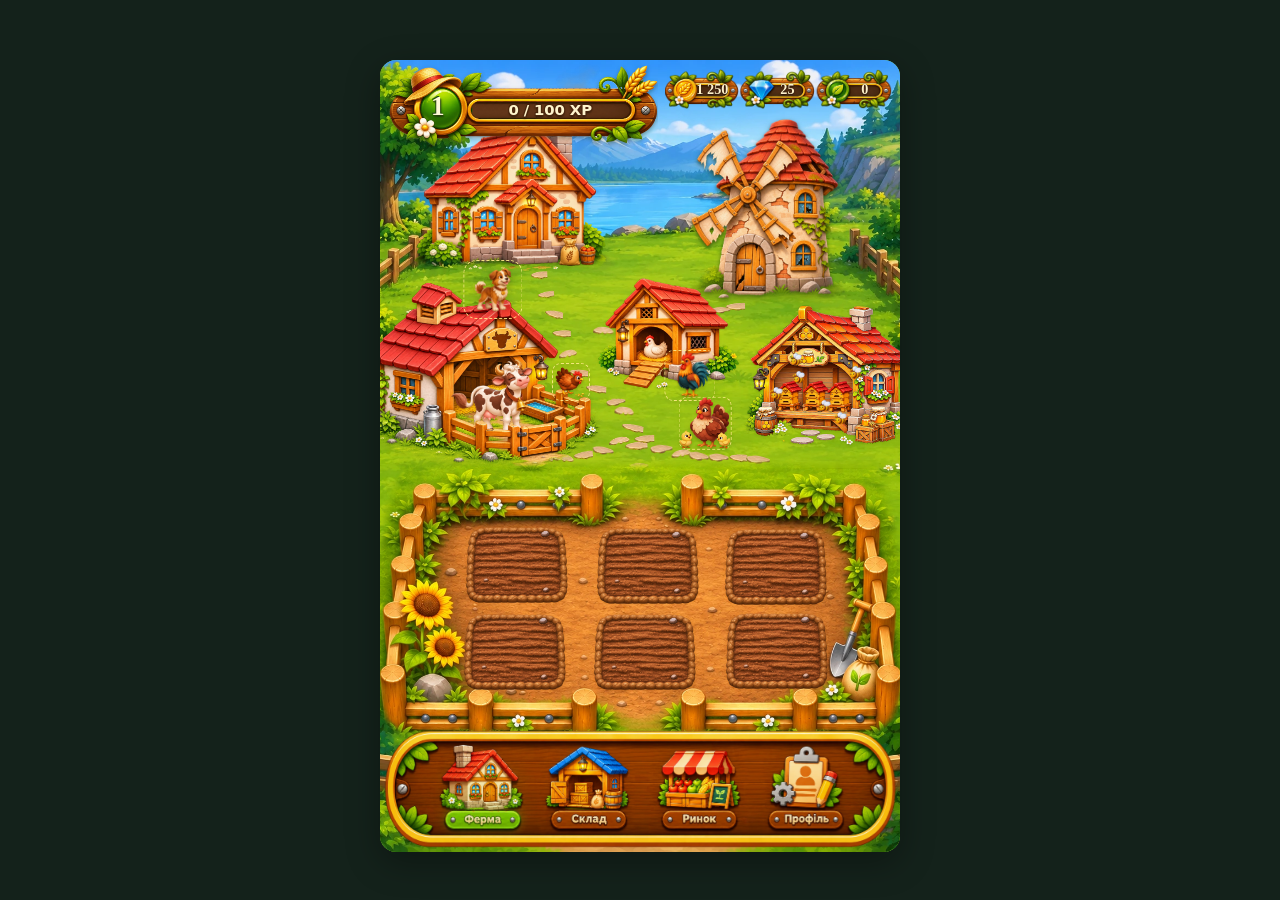
==== index.html @ cda240f0 "v427: shrink cowshed repair button by 7% and move right 1%" ====
<!doctype html>
<html lang="uk"><head><meta charset="utf-8"/><meta name="viewport" content="width=device-width,initial-scale=1,viewport-fit=cover,user-scalable=no"/>
<title>GreenHaven — мобільна тестова версія v417</title>
<style>
*{box-sizing:border-box}html,body{margin:0;min-height:100%;background:#14221b;font-family:system-ui,-apple-system,"Segoe UI",sans-serif;color:#fff}
.page{min-height:100dvh;display:grid;place-items:center;padding:0 0 72px}.stage{position:relative;width:min(100vw,520px);height:min(100dvh,calc(min(100vw,520px)*1.91));max-height:1040px;min-height:min(780px,100dvh);overflow:hidden;isolation:isolate;background:#8ed92f;box-shadow:0 10px 35px #0005}
.bg{position:absolute;inset:0;width:100%;height:100%;object-fit:cover;object-position:center center;z-index:0;pointer-events:none;user-select:none}
.world{position:absolute;inset:0;z-index:2}.paths{position:absolute;inset:0;width:100%;height:100%;pointer-events:none;z-index:1;display:none}.paths.on{display:block}
.item{position:absolute;left:var(--x);top:var(--y);width:var(--w);height:var(--h);transform:translate(-50%,-50%);touch-action:none;cursor:grab;user-select:none;z-index:2;display:flex;flex-direction:column;align-items:center;justify-content:center;gap:0;filter:drop-shadow(0 2px 2px #1d300a99)}
.item:active{cursor:grabbing}.item svg{display:block;width:100%;height:78%;max-height:110px;overflow:visible;pointer-events:none}
.item .name{border-radius:9px;background:#57361de6;color:#fff7de;font-weight:800;font-size:clamp(9px,2.5vw,13px);line-height:1.2;padding:3px 6px;white-space:nowrap;box-shadow:0 1px 2px #0006;border:1px solid #e8b76d;text-shadow:0 1px 1px #0005;pointer-events:none}
.item.selected .name{outline:2px solid #fff58b;outline-offset:1px}
.item[data-id^="bed-"]{border-radius:12px;background:#8f531f;border:3px solid #d5a45d;box-shadow:0 3px 0 #6f401e,0 4px 6px #0005;transform:translate(-50%,-50%) rotate(-1deg);height:var(--h);}
.item[data-id^="bed-"]::before{content:"";position:absolute;inset:5px;border:2px dashed #61330f;background:repeating-linear-gradient(168deg,#754018,#754018 9px,#80451d 10px,#80451d 16px);border-radius:6px}
.item[data-id^="bed-"] .name{position:relative;margin:auto;display:block;font-size:clamp(8px,2vw,11px);padding:1px 5px;background:#533014cf}
.item[data-id^="bed-"]:nth-of-type(even){transform:translate(-50%,-50%) rotate(1deg)}
.floating{position:absolute;z-index:5;top:calc(7px + env(safe-area-inset-top,0px));left:8px;right:8px;display:flex;gap:5px;align-items:center;justify-content:center;pointer-events:none;flex-wrap:wrap}
.floating button,.bottom-tools button{pointer-events:auto;cursor:pointer;border:1px solid #d9ba7a;background:#53391fe8;color:#fff8e6;border-radius:20px;padding:7px 10px;font-size:11px;font-weight:750;box-shadow:0 2px 4px #0004}
.floating button.active{background:#396b2b}.floating .note{font-size:10px;border-radius:15px;padding:7px 9px;background:#282e20b5;color:#fff4d3}
.nav-zone{position:absolute;z-index:3;bottom:0;left:0;right:0;height:12.6%;background:linear-gradient(0deg,#172c17da,#172c1744);border-top:2px dashed #e5e6b58a;display:grid;place-items:center;font-size:12px;text-align:center;font-weight:800;color:#f7f7d9;pointer-events:none;text-shadow:0 1px 2px #000}
.caption{position:absolute;z-index:3;left:50%;transform:translateX(-50%);bottom:14.4%;background:#243819d5;border:1px solid #b8df83a8;border-radius:10px;padding:4px 9px;white-space:nowrap;font-size:10px;color:#fff;pointer-events:none}
.bottom-tools{max-width:520px;width:100%;position:fixed;bottom:0;left:50%;transform:translateX(-50%);background:#19291f;border-top:1px solid #455e45;display:flex;align-items:center;justify-content:space-evenly;gap:6px;padding:7px 8px calc(8px + env(safe-area-inset-bottom,0px));z-index:10}.bottom-tools button{font-size:11px;background:#314829}.bottom-tools .hint{font-size:10px;color:#d7e7d2;max-width:140px;line-height:1.2}
@media(min-width:720px){.page{padding:12px 0 64px}.stage{border-radius:16px}.floating .note{font-size:12px}.stage{height:min(88dvh,940px)}}
@media(max-width:540px){.bottom-tools .hint{display:none}.bottom-tools button{flex:1;white-space:nowrap;font-size:10px;padding:9px 4px}}

/* House: approved artwork with grass color-keyed to the native background. No added house shadow. */
.item[data-id="house"]{overflow:visible;isolation:isolate;filter:none}
.item[data-id="house"]::before,.item[data-id="house"]::after{display:none}
.item[data-id="house"] .house-visual{position:absolute;z-index:1;bottom:16%;left:50%;transform:translateX(-50%);width:116.85%;aspect-ratio:1;pointer-events:none;overflow:visible}
.item[data-id="house"] .house-art{position:absolute;display:block;z-index:1;inset:0;width:100%;height:100%;max-width:none;max-height:none;object-fit:contain;transform:none;pointer-events:none;user-select:none}
.item[data-id="house"] .name{position:absolute;bottom:-7%;left:50%;transform:translateX(-50%);z-index:2}

/* Approved animated mill: previous illustrated placement, scaled down and ground blended. Active mill enlarged by 7%. */
.item[data-id="mill"] > svg{display:none}
.item[data-id="mill"] .mill-visual{
  position:absolute;z-index:1;left:42%;bottom:25%;transform:translateX(-50%);
  width:119.947%;aspect-ratio:1122 / 1402;pointer-events:none;user-select:none;
}
.item[data-id="mill"] .mill-tower{
  position:absolute;inset:0;width:100%;height:100%;object-fit:contain;
  filter:drop-shadow(0 2px 1.5px rgba(27,45,13,.15));
}
/* Fixed pivot at the same local coordinates as the approved stand-alone animation. */
.item[data-id="mill"] .mill-rotor-area{
  position:absolute;left:39%;top:41.35%;width:86%;aspect-ratio:1;
  transform:translate(-50%,-50%);z-index:2;
}
.item[data-id="mill"] .mill-rotor-plane{
  position:absolute;inset:0;transform:perspective(540px) rotateY(-22deg);
  transform-style:preserve-3d;
}
.item[data-id="mill"] .mill-spin{
  position:absolute;inset:0;transform-origin:50% 50%;
  animation:gh-mill-rotation 21s linear infinite;will-change:transform;
}
.item[data-id="mill"] .mill-blades,
.item[data-id="mill"] .mill-hub{
  position:absolute;inset:0;width:100%;height:100%;object-fit:contain;max-width:none;pointer-events:none;
}
.item[data-id="mill"] .mill-hub{z-index:3}
.item[data-id="mill"] .name{position:absolute;left:35%;top:89%;transform:translateX(-50%);z-index:4}
@keyframes gh-mill-rotation{from{transform:rotate(-28deg)}to{transform:rotate(332deg)}}
@media(prefers-reduced-motion:reduce){.item[data-id="mill"] .mill-spin{animation:none;transform:rotate(-28deg)}}


/* ONLY broken mill size changes. Original artwork/assets untouched. */
.item[data-id="mill"].mill-broken .mill-visual {
  width:117.99%; /* broken mill: 5% smaller than the previous test */
  left:33%; /* align door and foundation with active mill, active remains stationary */
  bottom:25%;
  aspect-ratio:929 / 1055;
}

/* Mill states: same footprint and pivot for both artworks. */
.item[data-id="mill"].mill-broken .mill-spin{animation:none!important;transform:rotate(-28deg)!important;will-change:auto}
.item[data-id="mill"].mill-broken{cursor:pointer}
.item[data-id="mill"].mill-active{cursor:pointer}
.mill-dialog-cover[hidden]{display:none!important}
.mill-dialog-cover{position:fixed;inset:0;background:#071b12a8;z-index:100;display:grid;place-items:center;padding:18px}
.mill-dialog-box{width:min(360px,100%);border:1px solid #d8ae6d;border-radius:18px;background:#1c3929;color:#fff4d8;padding:18px;box-shadow:0 13px 45px #0008;font:14px/1.5 system-ui,sans-serif}
.mill-dialog-top{display:flex;justify-content:space-between;align-items:center;gap:10px}
.mill-dialog-top strong{font-size:19px}
.mill-dialog-box button{cursor:pointer;border:1px solid #daac61;color:#fff7e4;background:#654421;border-radius:10px;padding:9px 14px;font-weight:700}
.mill-dialog-box #mill-close{border-radius:50%;padding:4px 10px}
.mill-dialog-box .mill-action{display:block;width:100%;background:#5c7e29;color:#fffbe8;font-size:15px;margin-top:12px}
.mill-status-line{font-weight:bold;color:#fbd891}
.mill-demo-notice{font-size:11px;color:#c8dac7;margin-bottom:0}

/* Approved broken windmill, updated 2026-11-03; separate transparent PNG with static damaged blades. Active artwork untouched. */
.item[data-id="mill"].mill-broken .mill-broken-full {
  position:absolute; inset:0; display:block; width:100%;height:100%;
  object-fit:contain; max-width:none; pointer-events:none;
  filter:drop-shadow(0 2px 1px rgba(24,45,12,.11));
}

/* Apiary (active and broken) scaled down by 5% from the approved plan; anchors and layout preserved. */
.item[data-id="apiary"] { overflow:visible; isolation:isolate; filter:none; }
.item[data-id="apiary"] > svg { display:none; }
.item[data-id="apiary"] .apiary-visual {
  position:absolute; left:50%; bottom:20%; transform:translateX(-50%);
  width:194.08368%; aspect-ratio:1536 / 1024; z-index:1;
  pointer-events:none; user-select:none;
}
.item[data-id="apiary"] .apiary-art {image-rendering:auto;
  position:absolute; inset:0; width:100%;height:100%; object-fit:contain;
  max-width:none;max-height:none; pointer-events:none;
  filter:drop-shadow(0 1px 1px rgba(20,40,8,.14));
}
.gh-map-hive{
  position:absolute;
  left:var(--map-hive-x,50%); top:var(--map-hive-y,50%);
  width:var(--map-hive-width,8.895744%);
  transform:translate(-50%,-100%);
  z-index:90;
  pointer-events:auto;
  cursor:grab;
  touch-action:none;
  user-select:none;
  -webkit-user-drag:none;
  filter:drop-shadow(0 1px 1px rgba(20,40,8,.10));
}
.gh-map-hive:active{cursor:grabbing}
.gh-map-hive.gh-selected{z-index:99;filter:drop-shadow(0 0 2px #fffad0) drop-shadow(0 0 5px #f3dd48)}
.gh-map-hive:not(.gh-editable){cursor:pointer;touch-action:manipulation}
.gh-map-hive img{
  display:block; width:100%; height:auto; pointer-events:none; user-select:none; -webkit-user-drag:none;
}
/* v89: compact hive-selection dock placed over the bottom placeholder panel, not the farm. */
.gh-hive-editor{position:absolute;right:7px;bottom:1.6%;z-index:105;display:flex;align-items:center;gap:5px;flex-wrap:wrap;justify-content:center;max-width:96%;padding:6px 7px;border:1px solid #e6c875c0;border-radius:13px;background:#1c3929ef;color:#fff3d0;box-shadow:0 2px 9px #0006;font:700 11px system-ui,sans-serif}
.gh-hive-editor button{background:#416432;border:1px solid #8daa74;border-radius:8px;padding:6px 8px;color:#fffaec;cursor:pointer;font:700 11px system-ui,sans-serif}
.gh-hive-editor button:disabled{opacity:.42;cursor:default}
.gh-hive-editor #gh-hive-mode{background:#885524;border-color:#dfae67;white-space:nowrap}
.gh-hive-editor .gh-hive-label{min-width:78px;text-align:center;white-space:nowrap}
.gh-hive-editor[hidden]{display:none!important}

/* v86: Independent world-level bee layer ABOVE every hive. Bees are never
   children of a hive stacking context, so a neighboring hive cannot hide them.
   Bees stay 9% smaller, but move with wider amplitude and more separation. */
.gh-map-bee {
  position:absolute;
  left:var(--bee-map-x,50%);top:var(--bee-map-y,45%);
  width:clamp(10px,2.45vw,12.7px);height:auto;
  transform:translate(-50%,-50%);
  z-index:101;
  pointer-events:none;user-select:none;
  -webkit-user-drag:none;
  filter:drop-shadow(0 0.55px 0.4px rgba(77,50,8,.33));
}
.gh-map-bee img {
  display:block;width:100%;height:auto;pointer-events:none;
  user-select:none;-webkit-user-drag:none;
  animation:gh-bee-float-a 3.35s cubic-bezier(.45,.05,.55,.95) infinite;
  transform-origin:50% 55%;
}
/* v86: larger micro-orbits for all bees. */
@keyframes gh-bee-float-a {
  0%,100%{transform:translate(-1.8px, 1.9px) rotate(-7deg) scale(0.98)}
  14%{transform:translate( 0.7px,-1.3px) rotate( 0deg) scale(1.00)}
  32%{transform:translate( 3.1px,-4.0px) rotate( 6deg) scale(1.03)}
  57%{transform:translate( 1.2px,-1.3px) rotate( 2deg) scale(0.99)}
  78%{transform:translate(-2.4px, 2.5px) rotate(-5deg) scale(1.02)}
}
@keyframes gh-bee-float-b {
  0%,100%{transform:translate( 1.4px,-2.4px) rotate( 5deg) scale(0.99)}
  16%{transform:translate(-1.1px,-0.4px) rotate( 1deg) scale(1.02)}
  37%{transform:translate(-3.4px, 2.7px) rotate(-6deg) scale(1.03)}
  61%{transform:translate(-1.0px, 3.1px) rotate(-2deg) scale(0.98)}
  83%{transform:translate( 2.1px, 1.0px) rotate( 3deg) scale(1.01)}
}
@keyframes gh-bee-float-c {
  0%,100%{transform:translate( 0.3px, 2.7px) rotate(-4deg) scale(1.00)}
  18%{transform:translate( 2.5px, 0.8px) rotate( 1deg) scale(1.03)}
  41%{transform:translate( 1.5px,-3.5px) rotate( 5deg) scale(0.99)}
  66%{transform:translate(-2.7px,-1.7px) rotate(-4deg) scale(1.02)}
  86%{transform:translate(-0.9px, 1.7px) rotate(-1deg) scale(0.98)}
}
@keyframes gh-bee-float-d {
  0%,100%{transform:translate(-1.3px,-1.7px) rotate( 3deg) scale(0.99)}
  15%{transform:translate( 2.2px,-3.5px) rotate( 6deg) scale(1.03)}
  36%{transform:translate( 3.5px, 1.2px) rotate( 1deg) scale(0.98)}
  62%{transform:translate( 0.2px, 3.1px) rotate(-2deg) scale(1.02)}
  84%{transform:translate(-2.2px, 1.5px) rotate(-5deg) scale(1.00)}
}
@keyframes gh-bee-float-e {
  0%,100%{transform:translate( 1.1px, 2.2px) rotate(-2deg) scale(1.01)}
  17%{transform:translate(-2.7px, 1.1px) rotate(-5deg) scale(0.99)}
  39%{transform:translate(-1.1px,-3.8px) rotate( 4deg) scale(1.03)}
  58%{transform:translate( 1.7px,-1.8px) rotate( 1deg) scale(0.98)}
  81%{transform:translate( 2.9px, 0.7px) rotate( 5deg) scale(1.01)}
}
@keyframes gh-bee-float-f {
  0%,100%{transform:translate(-0.4px, 1.6px) rotate( 2deg) scale(0.99)}
  13%{transform:translate( 2.8px, 2.8px) rotate( 5deg) scale(1.02)}
  34%{transform:translate( 2.1px,-2.6px) rotate( 0deg) scale(1.03)}
  56%{transform:translate(-1.1px,-3.7px) rotate(-3deg) scale(0.98)}
  79%{transform:translate(-3.0px,-0.8px) rotate(-6deg) scale(1.00)}
}
@media(prefers-reduced-motion:reduce){.gh-map-bee img{animation:none}}
.item[data-id="apiary"] .name {
  position:absolute;left:50%;bottom:-9%;transform:translateX(-50%);z-index:2;
}

/* v78: empty apiary artwork unchanged. Hive positions locked from the uploaded plan. */
.apiary-dialog-box #apiary-buy-hive{display:block;width:100%;margin-top:10px;background:#416f2d;border-color:#aec46e;color:white;font-weight:750}
.apiary-dialog-box #apiary-buy-hive[hidden]{display:none!important}
/* Apiary inspection and 0-3 hive demo UI, hidden unless the user taps the apiary. */
.apiary-dialog-cover[hidden]{display:none!important}
.apiary-dialog-cover{position:fixed;inset:0;background:rgba(6,24,13,.72);z-index:110;display:grid;place-items:center;padding:16px}
.apiary-dialog-box{width:min(380px,100%);border:1px solid #dcbb79;border-radius:18px;background:#203a29;color:#ffefce;padding:18px;box-shadow:0 20px 55px #0009;font:14px/1.5 system-ui,-apple-system,sans-serif}
.apiary-dialog-top{display:flex;align-items:center;justify-content:space-between;gap:10px}
.apiary-dialog-top strong{font-size:20px}
.apiary-dialog-box p{margin:12px 0}
.apiary-dialog-box button{border:1px solid #d8af6d;color:#ffefce;background:#614523;border-radius:10px;padding:8px 12px;cursor:pointer;font-weight:750;font:inherit}
.apiary-dialog-box button#apiary-close{border-radius:50%;padding:4px 10px;font-size:17px;line-height:1.2}
.apiary-hive-options{display:grid;grid-template-columns:repeat(4,minmax(0,1fr));gap:8px;margin-top:12px}
.apiary-hive-options button{font-weight:800;font-size:17px;padding:10px 0}
.apiary-hive-options button[aria-pressed="true"]{background:#597d2c;border:2px solid #d8e991;color:white}
.apiary-dialog-box .apiary-hive-count{font-weight:750;color:#ffe2a0}
.apiary-dialog-box .apiary-demo-note{font-size:11px;color:#bfd1bf;margin-top:12px;margin-bottom:0}
/* v80: each hive is bought in a strict 1 → 2 → 3 sequence. */
.apiary-buy-steps{display:grid;grid-template-columns:1fr;gap:7px;margin-top:12px}
.apiary-dialog-box .apiary-buy-step{display:block;width:100%;text-align:left;padding:11px 12px;border-radius:10px;background:#5b7f2f;border:1px solid #b5d78b;color:#fffbe8;font-weight:750}
.apiary-dialog-box .apiary-buy-step:disabled{opacity:1;cursor:default;background:#394637;border-color:#61715b;color:#c6d1be}
.apiary-dialog-box .apiary-buy-step.is-owned:disabled{background:#31523a;border-color:#668c6b;color:#d7f1ce}
.apiary-dialog-box .apiary-buy-step:not(:disabled):active{transform:translateY(1px)}


/* Broken apiary scaled down by 5%; active and broken states share the same smaller footprint. */
.item[data-id="apiary"].apiary-broken .apiary-visual {
  width:143.53552%; aspect-ratio:1 / 1; left:50%; bottom:15%;
}
.item[data-id="apiary"].apiary-broken .apiary-broken-art {image-rendering:auto;
  position:absolute; inset:0; display:block; width:100%;height:100%;
  max-width:none; max-height:none;object-fit:contain;pointer-events:none;
  filter:drop-shadow(0 1px 1px rgba(20,40,8,.12));
}
#apiary-working-controls[hidden]{display:none!important}
.apiary-dialog-box #apiary-repair {
  display:block; width:100%; margin-top:12px; border-color:#dcb975;
  background:#56782b; color:#fffbe9; font-weight:800;
}

/* Approved new garden art: independently replaceable asset without beds.
   Six bed assets will be added as separate layers once approved. */
.item[data-id="garden"] { filter:none; isolation:isolate; z-index:1; cursor:grab; }
.item[data-id="garden"] .garden-visual { position:absolute;inset:0; width:100%;height:100%;pointer-events:none;user-select:none; }
.item[data-id="garden"] .garden-art { display:block;width:100%;height:100%;object-fit:contain;pointer-events:none;user-select:none;max-width:none;max-height:none;filter:none; }
.item[data-id="garden"] .name { display:none; }
/* Garden only: another 15% compared to previous scale: 1.15 * 1.15 = 1.3225. Keep bottom anchor; all other assets untouched. */
/* Wider and shallower approved redesign, anchored by the bottom fence. */
/* 10% smaller than the previous +30% garden test; bottom-center remains anchored. */
.item[data-id="garden"] .garden-visual { transform:none; transform-origin:50% 100%; }

/* Test layout only: six independent, square-soil game objects, no added borders. */
.item[data-id^="plot-"] {
  z-index:4; padding:0; margin:0; gap:0; border:0; background:transparent;
  filter:drop-shadow(0 0.5px 1px rgba(56,41,18,.04));
  touch-action:none; user-select:none; cursor:grab;
}
.item[data-id^="plot-"]:active{cursor:grabbing}
.item[data-id^="plot-"].selected {
  z-index:7;
  filter:drop-shadow(0 0 5px rgba(249,246,166,.95)) drop-shadow(0 2px 2px rgba(56,41,18,.22));
}
.item[data-id^="plot-"] .plot-visual{
  position:absolute;inset:0;display:block;width:100%;height:100%;
  pointer-events:none;user-select:none;
}
.item[data-id^="plot-"] .plot-art{
  display:block;width:100%;height:100%;max-width:none;max-height:none;
  object-fit:contain;pointer-events:none;user-select:none;
}
.item[data-id^="plot-"] .name{display:none}

/* Locked-bed preview dialog, without changing the approved art or bed size. */
#gh-bed-dialog[hidden]{display:none!important}
#gh-bed-dialog{position:fixed;inset:0;z-index:120;background:rgba(6,25,12,.73);display:grid;place-items:center;padding:16px}
.gh-bed-box{width:min(350px,100%);border:1px solid #d4b06d;border-radius:17px;background:#203b28;color:#ffefce;padding:18px;box-shadow:0 16px 45px #0008;font:14px/1.45 system-ui,sans-serif;max-height:calc(100dvh - 42px);overflow-y:auto;overscroll-behavior:contain;scrollbar-width:thin}
.gh-bed-header{display:flex;justify-content:space-between;align-items:center;gap:12px}
.gh-bed-box h3{margin:0;font-size:19px}.gh-bed-box p{margin:13px 0}
.gh-bed-box button{cursor:pointer;background:#5c7b2b;color:#fffbe9;border:1px solid #d7b678;border-radius:10px;padding:9px 12px;font-weight:750}
#gh-bed-dialog-close{background:#624625}
#gh-bed-open[hidden]{display:none!important}
/* v129: independent, keyboard-accessible soil-type controls for every bed. */
.gh-bed-look-label{font-weight:750;margin:14px 0 7px;font-size:13px;color:#e2ebc0}
.gh-bed-look-choices{display:flex;gap:8px;flex-wrap:wrap}
.gh-bed-look-choices button{flex:1 1 125px;min-height:43px;background:#435635;color:#f4efd9;line-height:1.3}
.gh-bed-look-choices button[aria-pressed="true"]{background:#547d32;border:2px solid #dbed9c;box-shadow:0 0 0 1px #163b1a inset}
.gh-bed-look-note{font-size:11px;color:#bdd1b5;margin-top:9px;line-height:1.4}
/* v293: Harvest a ripe crop into the actual local inventory, not on stage selection. */
#gh-bed-harvest{display:block;width:100%;margin-top:13px;min-height:46px;background:linear-gradient(180deg,#67973c,#456b25);border:2px solid #d6b76a;color:#fff8dc;box-shadow:0 2px 0 #213c1a;font-size:14px}
#gh-bed-harvest:active{transform:translateY(2px);box-shadow:none;filter:brightness(.92)}
#gh-bed-harvest[hidden],#gh-bed-harvest-status[hidden],#gh-bed-harvest-hint[hidden]{display:none!important}
#gh-bed-harvest-status{margin:9px 0 0!important;padding:9px 10px;border:1px solid #99bc79;border-radius:9px;background:#365b32;color:#fff3c6;font-size:12px}


/* Closed-bed image occupies a larger portion of its transparent canvas than the approved open bed.
   Normalize the visible footprint only. Keep each plot box, its draggable hit area,
   coordinates, open-bed artwork and all other farm objects unchanged. */
.item[data-id^="plot-"] .plot-art.plot-closed-art {
  transform:scale(.91,.75);
  transform-origin:50% 50%;
}
/* v130: Both PNG canvases are 1298x1302, but tilled soil has extra transparent
   padding at the bottom. Match the *visible* edges of the untilled art: keep
   each plot center, element coordinates and drag hitbox unchanged.
   The 5% downward offset compensates for that transparent padding. */
.item[data-id^="plot-"] .plot-art:not(.plot-closed-art) {
  transform:translateY(5%) scale(.90,.85);
  transform-origin:50% 50%;
}

/* Cow barn: independent approved artwork (blue water inside the wooden trough), reduced by 5% from the previous Plus55 version.
   This visual fits the approved farm plan and retains independent drag interactions. */
.item[data-id="cow"]{filter:none; isolation:isolate; z-index:2; overflow:visible;}
.item[data-id="cow"] > svg{display:none;}
.item[data-id="cow"] .cow-visual{
 position:absolute; width:159.83275%; aspect-ratio:1448 / 1086;
 left:39%; bottom:-32%; transform:translateX(-50%);
 pointer-events:none; user-select:none; z-index:1;
}
/* v24: approved repaired cowshed and existing shrubs over background, front fence uses matching artwork. */
/* Separate back building + soil layer */
.item[data-id="cow"] .cow-back-layer{position:absolute;inset:0;z-index:1;pointer-events:none;}
.item[data-id="cow"] .cow-art{
 display:block; width:100%; height:100%; object-fit:contain;
 pointer-events:none; user-select:none; max-width:none; max-height:none;
 filter:drop-shadow(0 2px 1.5px rgba(26,39,11,.16));
}
.item[data-id="cow"] .name{
 position:absolute;left:50%;bottom:-51%;transform:translateX(-50%);z-index:2;
}


/* GreenHaven - approved cow as a separate sprite inside the existing cowshed.
   The masked original front fence is painted above her, preserving proper depth. */
.item[data-id="cow"] .cow-character{
  position:absolute; left:43%; top:40.3%; width:26.1%;
  aspect-ratio:1217 / 1103; z-index:2;
  pointer-events:auto; cursor:grab; touch-action:none;
  user-select:none; -webkit-user-select:none;
  filter:drop-shadow(0px 1.5px 1px rgba(40,30,16,.18));
}
.item[data-id="cow"] .cow-character.dragging{cursor:grabbing;z-index:2;}
.item[data-id="cow"] .cow-character:focus-visible{outline:2px dashed #f8e19b;outline-offset:1px;border-radius:10px;}
.item[data-id="cow"] .cow-character img{pointer-events:none;-webkit-user-drag:none;}

/* Soft contact shadow follows the cow as a separate object. */
.item[data-id="cow"] .cow-character::before{
 content:"";position:absolute;z-index:-1;left:14%;bottom:2%;width:72%;height:10%;
 border-radius:50%;background:rgba(57,43,19,.21);filter:blur(4px);pointer-events:none;
}
.item[data-id="cow"] .cow-character img{display:block;width:100%;height:100%;object-fit:contain;max-width:none;max-height:none;}
/* v57 fence rail-only transparency: no ground or grass between rails, cow legs visible in gaps. */
.item[data-id="cow"] .cow-hooves{position:absolute;left:42.58%;top:41.24%;width:26.1%;aspect-ratio:1317/1194;z-index:2;pointer-events:none;user-select:none;}
.item[data-id="cow"] .cow-hooves img{display:block;width:100%;height:100%;max-width:none;max-height:none;pointer-events:none;}
.item[data-id="cow"] .cow-front-fence{position:absolute;inset:0;width:100%;height:100%;pointer-events:none;z-index:3;object-fit:contain;}
.gh-cow-toggle{
 position:absolute;top:63px;right:9px;z-index:120;
 border:1px solid #e0ac57;border-radius:20px;
 padding:6px 11px; background:rgba(62,40,19,.89);color:#fff4d5;
 box-shadow:0 2px 4px rgba(0,0,0,.27);
 font-size:11px;font-weight:700;line-height:1.15;cursor:pointer;
 white-space:nowrap;touch-action:manipulation;
}
.gh-cow-toggle:focus-visible{outline:2px solid #ffdb83;outline-offset:2px;}
@media (max-width:430px){.gh-cow-toggle{top:54px;right:6px;font-size:10px;padding:5px 8px;}}

/* v14: Approved animated cow, six aligned transparent frames. */
.item[data-id="cow"] .cow-character,
.item[data-id="cow"] .cow-hooves {
  width:38.0411521284375%;aspect-ratio:530 / 512; /* v104: cow enlarged by another 5%, hooves remain in sync */
  /* Anchor compensation keeps original user-approved cowPosition coordinates. */
  transform:translate(-6.4%, -8.5%) scale(.94); /* v136: cow -6%, cow + front hooves share the same scale */
  transform-origin:50% 100%; /* Keep feet anchored while reducing the cow */
}
.item[data-id="cow"] .cow-character { overflow:visible; }
/* GreenHaven v17 - calm 21 frame source animation, preserving natural pauses.
   The body and visible hooves use the SAME sprite atlas and timing, so no cut or duplicate legs. */
.item[data-id="cow"] .gh-cow-animation,
.item[data-id="cow"] .gh-cow-leg-animation {
  position:absolute;inset:0;width:100%;height:100%;
  background-repeat:no-repeat;background-size:700% 300%;
  pointer-events:none;will-change:background-position;
  background-position:0% 0%; /* updated together by the same clock in JS */
  background-image:url("assets/asset_001_2aa3db6cde8fb901.webp");
}
.item[data-id="cow"] .gh-cow-leg-animation { clip-path:inset(69.921875% 0 0 0); }
@media (prefers-reduced-motion:reduce) {
 .item[data-id="cow"] .gh-cow-animation,
 .item[data-id="cow"] .gh-cow-leg-animation {animation:none;background-position:0% 0%;}
}
/* GreenHaven v18: independent broken/repaired cowshed; preserve active v17 layering. */
.item[data-id="cow"] .cow-broken-art{display:block;width:100%;height:100%;max-width:none;max-height:none;object-fit:contain;pointer-events:none;filter:drop-shadow(0 2px 1.5px rgba(26,39,11,.16));}
.gh-cowshed-toggle{
 position:absolute;top:63px;right:9px;z-index:121;
 border:1px solid #e0ac57;border-radius:20px;padding:6px 11px;
 background:rgba(62,40,19,.91);color:#fff4d5;box-shadow:0 2px 4px rgba(0,0,0,.27);
 font:700 11px/1.15 system-ui,sans-serif;cursor:pointer;white-space:nowrap;touch-action:manipulation;
}
.gh-cowshed-toggle:focus-visible{outline:2px solid #ffdb83;outline-offset:2px;}
.gh-cow-toggle{top:97px;}
.gh-cow-toggle[hidden]{display:none!important;}
.gh-cow-toggle:disabled{opacity:.85;cursor:default;border-color:#a8bb88;color:#e8f0d8;}
@media(max-width:430px){.gh-cowshed-toggle{top:54px;right:6px;font-size:10px;padding:5px 8px;}.gh-cow-toggle{top:83px;}}

/* GreenHaven v48: layering only. Apiary is foreground, coop is behind it. */
.item[data-id="chicken"]{z-index:2;}
.item[data-id="apiary"]{z-index:3;}

/* GreenHaven v26 — compact, independent two-state chicken coop */
.item[data-id="chicken"]{overflow:visible;isolation:isolate;filter:none;}
.item[data-id="chicken"] > svg{display:none;}
.item[data-id="chicken"] .gh-coop-visual {
  position:absolute;left:50%;bottom:-30%;transform:translateX(-50%);
  width:123%;aspect-ratio:512/528;z-index:1;pointer-events:auto;user-select:none;
}
.item[data-id="chicken"] .gh-coop-art {
  width:100%;height:100%;display:block;object-fit:contain;max-width:none;max-height:none;
  transform:scaleX(-1);pointer-events:auto;filter:drop-shadow(0px 1.5px 1px rgba(34,46,13,.13));
}
.item[data-id="chicken"] .gh-coop-art--empty { transform:scaleX(-1) scale(1.05); transform-origin:center bottom; }
.item[data-id="chicken"] .name {
  position:absolute;bottom:-41%;left:50%;transform:translateX(-50%);z-index:2;
  white-space:nowrap;
}

/* v91 — independent animated orange hen; full GIF animation, no redrawn coop graphics. */
.gh-orange-hen {
 position:absolute;left:var(--gh-hen-x,59%);top:var(--gh-hen-y,40%);
 width:var(--gh-hen-w,7%);height:auto;z-index:29;
 transform:translate(-50%,-100%);touch-action:none;cursor:default;
 user-select:none;-webkit-user-select:none;filter:drop-shadow(0 2px 1px rgba(35,32,12,.20));
}
.gh-orange-hen img {display:block;width:100%;height:auto;pointer-events:none;user-select:none;-webkit-user-drag:none}
/* v100: match animated rooster visible height to previous approved v99 rooster.
   Animated WebP flipped in source; preserves position. */
/* Displayed rooster width is adjusted 1.33x in ghAttachDraggableHen for the new square animation. */
/* v97: mirror only the rooster, preserving its draggable outer element. */
.gh-rooster img {transform:none;transform-origin:center center;}
/* v95: the third hen and both chicks face the other direction; animation unchanged. */
.gh-family-hen img {transform:scaleX(-1);transform-origin:center center;}
.gh-orange-hen.gh-orange-hen-edit {cursor:grab;outline:1px dashed rgba(255,236,138,.88);border-radius:8px}
.gh-orange-hen.gh-orange-hen-edit:active{cursor:grabbing}
.gh-orange-hen[hidden]{display:none!important}
.gh-hen-editor {
 position:absolute;left:7px;bottom:7.5%;z-index:106;max-width:90%;
 display:flex;align-items:center;gap:5px;padding:5px 7px;border:1px solid #e5bf79bd;
 border-radius:12px;background:#1c3929ed;color:#ffe8c1;
 box-shadow:0 2px 9px #0005;font:700 11px system-ui,sans-serif
}
.gh-hen-editor button{background:#845923;border:1px solid #dbb16e;border-radius:8px;
 padding:6px 8px;color:#fff9e5;cursor:pointer;font:700 11px system-ui,sans-serif}
.gh-hen-editor button:disabled{opacity:.45;cursor:default}

#gh-coop-dialog[hidden]{display:none!important;}
#gh-coop-dialog {
  position:fixed;inset:0;background:rgba(6,24,13,.72);z-index:140;
  display:grid;place-items:center;padding:16px;
}
#gh-coop-dialog .gh-coop-box{
  width:min(360px,100%);border-radius:18px;border:1px solid #d8b778;
  background:#1f3a27;color:#fff2d7;padding:18px;font:14px/1.5 system-ui,sans-serif;
  box-shadow:0 18px 55px #0009;
}
#gh-coop-dialog h3 {font-size:20px;line-height:1.2;margin:0 0 8px;}
#gh-coop-dialog p {margin:5px 0 14px;}
#gh-coop-dialog button {
  cursor:pointer;border:1px solid #d1ad67;border-radius:10px;
  background:#5b7d2a;color:#fff7db;padding:10px 14px;font:700 14px system-ui,sans-serif;
}
#gh-coop-dialog #gh-coop-action{display:block;width:100%;margin-top:8px;}
#gh-coop-dialog #gh-coop-close{float:right;padding:4px 9px;background:#604125;}
#gh-coop-dialog .gh-coop-note{font-size:11px;color:#c4d2ba;}

/* GreenHaven v50: garden in front of cowshed and apiary; keep the coop behind apiary. */
.item[data-id="cow"]{z-index:2;}
.item[data-id="chicken"]{z-index:2;}
.item[data-id="apiary"]{z-index:3;}
.item[data-id="garden"]{z-index:4;}
.item[data-id^="plot-"]{z-index:5;}

/* v56: front fence must occlude both animated cow body and separate hoof sprite. */
.item[data-id="cow"] .cow-front-fence{z-index:5;}

/* v131: guard dog near the house. Draggable in edit mode, animation replays every 4 seconds. */
.gh-house-dog{
  position:absolute;
  left:var(--gh-dog-x,23.6%);
  top:var(--gh-dog-y,34.2%);
  width:var(--gh-dog-w,10.971%);
  transform:translate(-50%,-100%);
  z-index:7;
  touch-action:none;
  user-select:none;
}
.gh-house-dog img{
  display:block;
  width:100%;
  height:auto;
  pointer-events:none;
  filter:drop-shadow(0 2px 4px rgba(0,0,0,.22));
}
.gh-house-dog.gh-house-dog-edit{
  cursor:grab;
  touch-action:none;
  outline:1px dashed rgba(255,236,138,.9);
  border-radius:12px;
}
.gh-house-dog.gh-house-dog-edit:active{cursor:grabbing}
.gh-dog-editor{
 position:absolute;left:7px;bottom:14.5%;z-index:108;max-width:92%;
 display:flex;align-items:center;gap:5px;padding:5px 7px;border:1px solid #e5bf79bd;
 border-radius:12px;background:#1c3929ed;color:#ffe8c1;
 box-shadow:0 2px 9px #0005;font:700 11px system-ui,sans-serif
}
.gh-dog-editor button{background:#845923;border:1px solid #dbb16e;border-radius:8px;
 padding:6px 8px;color:#fff9e5;cursor:pointer;font:700 11px system-ui,sans-serif}
.gh-dog-editor button.active{background:#567c35}

/* v135: approved transparent gray smoke; completely independent of farm objects. */
#gh-chimney-smoke{
  position:absolute;left:var(--gh-smoke-x,38%);top:var(--gh-smoke-y,13.4%);
  width:var(--gh-smoke-width,16%);height:auto;aspect-ratio:1;
  transform:translate(-38.5%,-88.5%);z-index:6;
  user-select:none;touch-action:none;pointer-events:none;
  -webkit-user-select:none;
}
#gh-chimney-smoke img{display:block;width:100%;height:100%;object-fit:contain;
  pointer-events:none;user-select:none;-webkit-user-drag:none}
#gh-chimney-smoke.gh-smoke-editing{z-index:107;pointer-events:auto;
  cursor:grab;outline:1.5px dashed #fce6a1;outline-offset:1px;border-radius:6px;
  background:rgba(255,244,179,.07)}
#gh-chimney-smoke.gh-smoke-editing:active{cursor:grabbing}
#gh-chimney-smoke.gh-smoke-editing::after{content:'↕';position:absolute;
  left:37%;bottom:10%;color:#fff9df;background:#6d512ecf;border:1px solid #e9c18a;
  border-radius:50%;font:700 12px system-ui;display:grid;place-items:center;width:22px;height:22px}
.gh-dog-editor #gh-smoke-edit-toggle{background:#52714c;border-color:#9dc3a4}
.gh-dog-editor #gh-smoke-edit-toggle.active{background:#9b6c2e;border-color:#ffd59b}


/* v149 — stage 1 carrot: transparent seed-hole sprite layered above existing bed.
   Does not change garden, bed scale or original images. */
.item[data-id^="plot-"] .gh-carrot-seed-stage1 {
  position:absolute; left:50%; top:50%; width:47.52%; height:auto;
  max-width:none; max-height:none; object-fit:contain;
  display:block; transform:translate(-50%,-50%);
  z-index:2; pointer-events:none; user-select:none;
}

/* GreenHaven v155: stage 2 carrots, independently layered atop the same unchanged bed. */
.item[data-id^="plot-"] .gh-carrot-sprouts-stage2 {
 position:absolute;left:50%;top:40%;width:68%;height:auto;
 max-width:none;max-height:none;object-fit:contain;display:block;
 transform:translate(-50%,-50%);z-index:2;pointer-events:none;user-select:none;
}

/* v158: six separately editable carrot seedlings, planted throughout the interior of the same garden bed. */
.item[data-id^="plot-"] .gh-carrot-stage2-individual {
  position:absolute;left:var(--px);top:var(--py);
  width:var(--pw);height:auto;
  max-width:none;max-height:none;object-fit:contain;
  display:block;transform:translate(-50%,-100%);
  z-index:2;pointer-events:none;user-select:none;
}

/* v160: reference-layout carrot seedlings; anchors remain inside the original bed. */
.item[data-id^="plot-"] .gh-carrot-v160-sprout {
  position:absolute;left:var(--px);top:var(--py);width:var(--pw);height:auto;
  display:block;transform:translate(-50%,-100%);object-fit:contain;
  max-width:none;max-height:none;z-index:2;pointer-events:none;user-select:none;
}

/* v162: size the second carrot stage by BOTH plot width and height.
   The underlying square bed is object-fit:contain inside a responsive plot box;
   at shorter desktop aspect ratios bed visibility becomes HEIGHT-limited.
   An overlay sized by plot width alone could overrun the bed frame. */
.item[data-id^="plot-"] .gh-carrot-stage2-four {
 position:absolute; left:50%; top:46%;
 width:72%; height:58%;
 max-width:none; max-height:none; object-fit:contain; display:block;
 transform:translate(-50%,-50%); z-index:2;
 pointer-events:none; user-select:none;
}
/* v166: third carrot stage, with 4 lighter foliage crowns.
   Constrained by BOTH plot axes so it fits the soil rim on desktop and mobile. */
.item[data-id^="plot-"] .gh-carrot-stage3-five {
 position:absolute;left:50%;top:41%;width:72%;height:64%;
 display:block;max-width:none;max-height:none;object-fit:contain;
 transform:translate(-50%,-50%);z-index:2;pointer-events:none;user-select:none;
}
/* v172: fourth stage; scale relative to BOTH bed width and height, not page width. */
.item[data-id^="plot-"] .gh-carrot-stage4-ripe {
 position:absolute;left:50%;top:43%;width:64.4%;height:59.8%;
 display:block;max-width:none;max-height:none;object-fit:contain;
 transform:translate(-50%,-50%);z-index:2;pointer-events:none;user-select:none;
}
/* v180: wheat seed sprite is 7% smaller than v179, with unchanged center position. Wheat is a transparent sprite on the same approved bed artwork. */
.item[data-id^="plot-"] .gh-wheat-seed-stage1 {
 position:absolute;left:50%;top:49%;width:26.35384896%;height:20.62575136%;
 max-width:none;max-height:none;object-fit:contain;display:block;
 transform:translate(-50%,-50%);z-index:2;pointer-events:none;user-select:none;
}
/* v201: second wheat stage soil subtly blended closer to bed soil; size/position preserved from v200; all other assets unchanged. */
.item[data-id^="plot-"] .gh-wheat-stage2-four {
 position:absolute;left:50%;top:38%;width:50.8725%;height:48.8775%;
 max-width:none;max-height:none;object-fit:contain;display:block;
 transform:translate(-50%,-50%);z-index:2;pointer-events:none;user-select:none;
}
/* v187: wheat stage 3 reduced by 20%, raised 4 percentage points; other stages unchanged. */
/* v192: stage 3 raised 1.5 percentage points; earth clod detail/contrast +7% relative to v191. */
.item[data-id^="plot-"] .gh-wheat-stage3-green {
 position:absolute;left:50%;top:38.5%;width:60.8%;height:60%;
 max-width:none;max-height:none;object-fit:contain;display:block;
 transform:translate(-50%,-50%);z-index:2;pointer-events:none;user-select:none;
}
/* v209: fourth wheat stage 5 percent larger than v208; position and image unchanged. */
.item[data-id^="plot-"] .gh-wheat-stage4-ripe {
 position:absolute;left:50%;top:29%;width:73.2732%;height:72.072%;
 max-width:none;max-height:none;object-fit:contain;display:block;
 transform:translate(-50%,-50%);z-index:2;pointer-events:none;user-select:none;
}
/* v218: pumpkin seed stage 1 reduced by another 10% from v217; same center, sprite, and all other assets. */
.item[data-id^="plot-"] .gh-pumpkin-seed-stage1 {
 position:absolute;left:50%;top:46%;width:40.3155%;height:35.76375%;
 max-width:none;max-height:none;object-fit:contain;display:block;
 transform:translate(-50%,-50%);z-index:2;pointer-events:none;user-select:none;
}
/* v222: approved pumpkin bush stage 2 reduced by another 15%; center and other stages unchanged. */
.item[data-id^="plot-"] .gh-pumpkin-stage2-one-bush {
 position:absolute;left:50%;top:40%;width:44.0725%;height:41.905%;
 max-width:none;max-height:none;object-fit:contain;display:block;
 transform:translate(-50%,-50%);z-index:2;pointer-events:none;user-select:none;
}
/* v225: pumpkin stage 3 added as a larger flowering bush, keeping the same single-bush style. */
.item[data-id^="plot-"] .gh-pumpkin-stage3-flowering {
 position:absolute;left:50%;top:39%;width:60.5%;height:57.475%;
 max-width:none;max-height:none;object-fit:contain;display:block;
 transform:translate(-50%,-50%);z-index:2;pointer-events:none;user-select:none;
}
/* v233: ripe orange pumpkin, independent transparent sprite. */
.item[data-id^="plot-"] .gh-pumpkin-stage4-ripe {
 position:absolute;left:50%;top:40%;width:65%;height:61%;
 max-width:none;max-height:none;object-fit:contain;display:block;
 transform:translate(-50%,-50%);z-index:2;pointer-events:none;user-select:none;
}
#gh-carrot-seeds-panel[hidden]{display:none!important}

/* v236: first interactive UI shell. Farm/art and layout data are untouched. */
body:not(.gh-debug-visible) .floating,
body:not(.gh-debug-visible) .caption,
body:not(.gh-debug-visible) .nav-zone,
body:not(.gh-debug-visible) .bottom-tools,
body:not(.gh-debug-visible) #gh-hive-editor,
body:not(.gh-debug-visible) #gh-hen-editor,
body:not(.gh-debug-visible) .gh-dog-editor,
body:not(.gh-debug-visible) #gh-cowshed-toggle,
body:not(.gh-debug-visible) #gh-cow-toggle {display:none!important}
/* The legacy test bar does not take screen height in the new interface. */
body:not(.gh-debug-visible) .page {padding-bottom:0}
.gh-ui-topbar {position:absolute;left:9px;right:9px;top:calc(9px + env(safe-area-inset-top,0px));z-index:450;
 display:flex;gap:6px;align-items:center;justify-content:space-between;pointer-events:auto;font-family:system-ui,-apple-system,"Segoe UI",sans-serif}
.gh-ui-topbar button {border:1px solid #ebce91;background:linear-gradient(180deg,#654424f5,#382c1dea);color:#fff7de;
 box-shadow:0 2px 0 #211b17b0,0 3px 9px #090f0880;text-shadow:0 1px 1px #2c1b12;border-radius:15px;min-width:0;cursor:pointer}
.gh-ui-level {display:flex;align-items:center;gap:6px;padding:7px 9px;min-height:42px;white-space:nowrap}
.gh-ui-level .gh-ui-avatar {display:grid;place-items:center;width:27px;height:27px;border-radius:9px;background:#5f8533;box-shadow:inset 0 1px 3px #142516bb;font-size:16px}
.gh-ui-level .gh-ui-level-text {font-size:10px;line-height:1.1;text-align:left;font-weight:800}
.gh-ui-level .gh-ui-level-text small {font-size:9px;color:#e2eac0;font-weight:600;display:block}
.gh-ui-money {display:flex;align-items:center;justify-content:center;gap:4px;min-height:42px;flex:1;padding:7px 5px;font-weight:900;font-size:13px;white-space:nowrap}
.gh-ui-settings {display:grid;place-items:center;width:42px;min-width:42px;height:42px;font-size:19px}
.gh-ui-bottom {position:absolute;left:6px;right:6px;bottom:calc(6px + env(safe-area-inset-bottom,0px));z-index:450;
 height:75px;display:grid;grid-template-columns:repeat(4,minmax(0,1fr));gap:4px;padding:5px;border:2px solid #af8b4a;
 border-radius:20px;background:linear-gradient(180deg,#503e27f7,#2c3c28f8);box-shadow:0 3px 0 #17190e,0 5px 18px #15190b8c;font-family:system-ui,sans-serif}
.gh-ui-bottom button {background:transparent;border:1px solid transparent;border-radius:15px;color:#e7dfba;
 display:flex;flex-direction:column;align-items:center;justify-content:center;gap:2px;cursor:pointer;font:800 11px system-ui;min-width:0;text-shadow:0 1px 1px #151b0c}
.gh-ui-bottom button[aria-selected="true"] {background:linear-gradient(180deg,#64923c,#365d25);color:#fff8ce;border-color:#d9c36c;box-shadow:inset 0 1px 5px #ccf58d49}
.gh-ui-bottom .gh-ui-nav-emoji {font-size:24px;line-height:1.1;filter:drop-shadow(0 2px 1px #17200baa)}
.gh-ui-screen {position:absolute;inset:0;z-index:430;overflow-y:auto;overscroll-behavior:contain;
 padding:72px 16px calc(101px + env(safe-area-inset-bottom,0px));background:linear-gradient(180deg,#dceeb8 0%,#a7cd77 42%,#79a95b 100%);
 color:#283d20;font-family:system-ui,-apple-system,"Segoe UI",sans-serif;scrollbar-width:thin}
.gh-ui-screen[hidden]{display:none!important}
.gh-ui-screen h2 {margin:0 0 5px;color:#315128;font-size:26px;letter-spacing:-.5px;text-shadow:0 1px 0 #f7f7e0}
.gh-ui-screen .gh-ui-sub {margin:0 0 18px;font-size:12px;line-height:1.45;color:#566841}
.gh-ui-panel {background:#f7ebceef;border:2px solid #ae894e;border-radius:20px;box-shadow:0 4px 0 #89683a54,0 8px 24px #324e2050;padding:13px;margin-bottom:12px}
.gh-ui-panel h3 {font-size:16px;margin:0 0 12px;color:#4b522b}
.gh-ui-list {display:grid;gap:9px}
.gh-ui-item {display:flex;align-items:center;gap:12px;background:#fff9e9;border:1px solid #d4ba89;border-radius:14px;padding:11px 12px;min-height:62px}
.gh-ui-item .gh-ui-item-icon {width:44px;height:44px;flex:0 0 44px;display:grid;place-items:center;border-radius:12px;background:#dcebb1;font-size:27px}
.gh-ui-item-icon img {width:44px;height:44px;object-fit:contain;display:block}
.gh-ui-item .gh-ui-item-desc {flex:1;min-width:0}
.gh-ui-item strong {display:block;color:#3f4b28;font-size:14px}
.gh-ui-item small {display:block;color:#8b906c;font-size:11px;margin-top:2px}
.gh-ui-item .gh-ui-quantity {font-size:18px;color:#4b572b;font-weight:900}
.gh-ui-muted {font-size:12px;margin:12px 3px 2px;color:#5b754f}
.gh-ui-pill {display:inline-flex;align-items:center;gap:5px;background:#e0e5c0;border-radius:20px;padding:5px 10px;font-size:11px;font-weight:800;color:#567045}
.gh-ui-switcher {display:flex;gap:7px;overflow-x:auto;margin-bottom:13px;padding:2px 0}
.gh-ui-switcher button {flex:0 0 auto;border:1px solid #a6a96b;background:#e7ebce;color:#4f6538;padding:9px 11px;border-radius:11px;font-weight:800;font-size:12px;cursor:pointer}
.gh-ui-switcher button[aria-pressed="true"] {background:#507a30;color:white;border-color:#35552a}
.gh-ui-shop-grid {display:grid;grid-template-columns:repeat(2,minmax(0,1fr));gap:9px}
.gh-ui-shop-card {background:#fff9e9;border:1px solid #d3b884;border-radius:15px;padding:11px;text-align:center;display:flex;flex-direction:column;align-items:center;gap:5px}
.gh-ui-shop-card .gh-ui-shop-icon {font-size:39px;min-height:46px}
.gh-ui-shop-icon img {width:54px;height:54px;object-fit:contain;display:block;margin:auto}
.gh-ui-shop-card strong {font-size:13px;color:#38502b}
.gh-ui-shop-card small {font-size:11px;color:#7e8567}
.gh-ui-shop-card button {margin-top:5px;width:100%;border:1px solid #c7bb9d;border-radius:10px;padding:8px 5px;background:#e8e3d5;color:#8a867d;font-weight:800;font-size:11px;cursor:not-allowed}
/* v295: market seed selection contextual to the tapped tilled empty plot. */
.gh-plant-context{margin:0 0 13px;padding:11px 13px;border:2px solid #8da95c;border-radius:13px;background:#eef5d2;color:#344c23;font:13px/1.5 system-ui,-apple-system,sans-serif}
.gh-plant-context strong{font-size:15px}
.gh-plant-context [data-gh-plant-cancel]{display:block;margin-top:8px;padding:8px 11px;min-height:38px;border:1px solid #9baa70;border-radius:9px;background:#fff9e9;color:#3f5828;font-weight:750;cursor:pointer}
.gh-ui-shop-card button.gh-plant-seed-button{cursor:pointer;background:linear-gradient(180deg,#77a44c,#487a2f);border-color:#476e35;color:#fffbe8;font-size:12px;min-height:38px;box-shadow:0 2px 0 #2d5723}
.gh-ui-shop-card button.gh-plant-seed-button:active{transform:translateY(2px);box-shadow:none;filter:brightness(.93)}
.gh-ui-shop-card button.gh-plant-seed-button:focus-visible,.gh-plant-context [data-gh-plant-cancel]:focus-visible{outline:3px solid #eebf54;outline-offset:2px}
.gh-ui-profile-head {display:flex;align-items:center;gap:12px}
.gh-ui-profile-head .gh-ui-profile-avatar {display:grid;place-items:center;width:66px;height:66px;font-size:38px;background:#dbe6aa;border:2px solid #c2ae7e;border-radius:19px}
.gh-ui-profile-head h3 {margin:0 0 4px;font-size:18px}
.gh-ui-progress {margin-top:14px;height:10px;border:1px solid #c7b484;background:#d6d4ad;border-radius:10px;overflow:hidden}
.gh-ui-progress span {display:block;width:0%;height:100%;background:#5d9d3f}
.gh-ui-row-action {display:flex;align-items:center;justify-content:space-between;gap:10px;width:100%;padding:11px 12px;background:#fff9e9;border:1px solid #c9ad7b;border-radius:12px;text-align:left;font:750 13px system-ui;color:#3a532c;cursor:pointer}
.gh-ui-setting-lines {display:grid;gap:8px}
.gh-ui-disclaimer {font-size:11px;color:#59734b;line-height:1.35;padding:2px 4px}
@media(max-width:390px){.gh-ui-topbar{gap:4px;left:6px;right:6px}.gh-ui-level{padding:5px;gap:4px}.gh-ui-level .gh-ui-avatar{width:23px;height:23px;font-size:13px}.gh-ui-level .gh-ui-level-text{font-size:9px}.gh-ui-money{padding:5px 3px;font-size:11px}.gh-ui-settings{width:38px;min-width:38px}.gh-ui-bottom{height:70px}.gh-ui-bottom button{font-size:10px}.gh-ui-bottom .gh-ui-nav-emoji{font-size:21px}}

/* GreenHaven v238: slightly smaller lower navigation bar per feedback. */
.gh-ui-bottom {
 position:absolute;left:4px;right:4px;bottom:calc(4px + env(safe-area-inset-bottom,0px));
 z-index:450;height:clamp(76px,20vw,132px);box-sizing:border-box;
 display:grid;grid-template-columns:repeat(4,minmax(0,1fr));gap:0;
 padding:clamp(9px,2vw,15px) clamp(15px,3.4vw,24px) clamp(8px,1.8vw,14px);
 border:0;border-radius:0;background:none;box-shadow:none;overflow:visible;
}
.gh-ui-bottom .gh-ui-wood-frame {
 position:absolute;inset:0;width:100%;height:100%;object-fit:fill;
 pointer-events:none;user-select:none;z-index:0;
}
.gh-ui-bottom button {
 position:relative;z-index:1;min-width:0;min-height:0;padding:1px 0;
 background:transparent;border:1px solid transparent;border-radius:13px;
 color:#fff2cc;text-shadow:0 2px 2px #24130b,0 0 3px #24130b;
 font:900 clamp(9px,1.6vw,14px) system-ui,-apple-system,'Segoe UI',sans-serif;
 display:flex;flex-direction:column;align-items:center;justify-content:center;gap:2px;
 cursor:pointer;
}
.gh-ui-bottom button[aria-selected="true"] {
 color:#fff5c8;
 border:1px solid #e7cf73;
 background:linear-gradient(180deg,#90c943e6 0%,#427923e8 58%,#2d5719eb 100%);
 box-shadow:inset 0 1px 4px #efffbfbd,0 0 7px #dcf472ae;
}
.gh-ui-bottom .gh-ui-nav-emoji {
 font-size:clamp(20px,3.8vw,30px);line-height:1.05;
 filter:drop-shadow(0 2px 2px #32200dcc);
}
/* Provide room for the richer bar above the safe area on non-farm screens. */
.gh-ui-screen {padding-bottom:calc(clamp(76px,20vw,132px) + 18px + env(safe-area-inset-bottom,0px));}
@media(max-width:390px){
 .gh-ui-bottom{height:clamp(76px,20vw,132px);}
 .gh-ui-bottom button{font-size:clamp(9px,1.6vw,14px);}
 .gh-ui-bottom .gh-ui-nav-emoji{font-size:clamp(20px,3.8vw,30px);}
}
/* GreenHaven v240: approved farm icon +18%; selected glow is a smaller overlay within the same clickable tab. */
.gh-ui-bottom .gh-ui-nav-house {
 display:block;width:clamp(42.48px,12.39vw,59px);height:clamp(42.48px,12.39vw,59px);
 object-fit:contain;flex:0 0 auto;pointer-events:none;user-select:none;
 filter:drop-shadow(0 2px 2px #291907ad);
}
.gh-ui-bottom button[aria-selected="true"] {
 background:none;border-color:transparent;box-shadow:none;
 isolation:isolate;gap:0;
}
.gh-ui-bottom button[aria-selected="true"]::before {
 content:"";position:absolute;inset:1px 8px;
 border:1px solid #e7cf73;border-radius:13px;
 background:linear-gradient(180deg,#90c943e6 0%,#427923e8 58%,#2d5719eb 100%);
 box-shadow:inset 0 1px 4px #efffbfbd,0 0 7px #dcf472ae;
 z-index:0;pointer-events:none;
}
.gh-ui-bottom button[aria-selected="true"] > * {position:relative;z-index:1;}

/* v245: redesigned navigation tab artwork, complete embedded image. Buttons are semantic invisible hit areas.
   All artwork/text comes from the approved artwork; no emoji, no green selection box. */
.gh-ui-bottom{
  left:4px;right:4px;bottom:calc(4px + env(safe-area-inset-bottom,0px));
  height:clamp(76px,20vw,132px);display:grid;
  grid-template-columns:repeat(4,minmax(0,1fr));
  padding:0;gap:0;border:0;border-radius:0;box-shadow:none;background:transparent;
  overflow:visible;isolation:isolate;
}
.gh-ui-bottom .gh-ui-full-panel{
  position:absolute;inset:0;width:100%;height:100%;object-fit:fill;
  display:block;pointer-events:none;user-select:none;z-index:0;
}
.gh-ui-bottom button, .gh-ui-bottom button[aria-selected="true"]{
  position:relative;z-index:1;display:block;min-width:0;min-height:0;width:100%;height:100%;
  padding:0;margin:0;opacity:0;background:transparent!important;
  color:transparent!important;border:0!important;border-radius:0;
  box-shadow:none!important;text-shadow:none;outline-offset:-5px;cursor:pointer;
  appearance:none;-webkit-appearance:none;-webkit-tap-highlight-color:transparent;
  -webkit-touch-callout:none;user-select:none;touch-action:manipulation;
}
.gh-ui-bottom button:active,.gh-ui-bottom button:focus,.gh-ui-bottom button:hover,
.gh-ui-bottom button[aria-selected="true"]:active,.gh-ui-bottom button[aria-selected="true"]:focus,.gh-ui-bottom button[aria-selected="true"]:hover{
  background:transparent!important;box-shadow:none!important;outline:none;filter:none;
}
.gh-ui-bottom button::before,.gh-ui-bottom button::after,
.gh-ui-bottom button[aria-selected="true"]::before,.gh-ui-bottom button[aria-selected="true"]::after{
  display:none!important;content:none!important;
}
.gh-ui-bottom button:focus-visible{
  opacity:0;outline:2px solid transparent;outline-offset:-9px;border-radius:12px;
}
@media(max-width:390px){.gh-ui-bottom{height:clamp(76px,20vw,132px)}}


/* v246: preserve actual source icon aspect ratio on all phone widths.
   Wood-only gaps are adjusted in the artwork, never the icon shapes. */
.gh-ui-bottom {
  height:auto!important;
  aspect-ratio:2587 / 515;
}
.gh-ui-bottom .gh-ui-full-panel {
  object-fit:contain!important;
}
.gh-ui-screen {
  padding-bottom:calc(clamp(62px,19.93vw,104px) + 18px + env(safe-area-inset-bottom,0px));
}
@media(max-width:390px){.gh-ui-bottom{height:auto!important;}}

/* v247: 10% larger panel/art at the SAME width, preserving original icon geometry.
   Art expanded uniformly; only background wood gaps are resized horizontally. */
.gh-ui-bottom {aspect-ratio:2587 / 566!important; height:auto!important;}
.gh-ui-bottom .gh-ui-full-panel {object-fit:contain!important;}
.gh-ui-screen {padding-bottom:calc(clamp(68px,21.88vw,114px) + 18px + env(safe-area-inset-bottom,0px));}

/* v248: +5% versus v247, preserve icon proportions; resize only plain wood seams. */
.gh-ui-bottom {aspect-ratio:2587 / 594!important;height:auto!important;}
.gh-ui-bottom .gh-ui-full-panel {object-fit:contain!important;}
.gh-ui-screen {padding-bottom:calc(clamp(72px,22.97vw,120px) + 18px + env(safe-area-inset-bottom,0px));}

/* GreenHaven v271: enlarge the XP panel another 10% vs v270; keep approved farm layout and v269 white-matte fix. */
.gh-ui-topbar #gh-ui-open-profile.gh-xp-illustrated {
  position:relative; display:block; padding:0!important; margin:0; border:0!important;
  background:transparent!important; box-shadow:none!important; text-shadow:none;
  width:clamp(151.01526px,38.37273vw,268.60911px); flex:0 0 clamp(151.01526px,38.37273vw,268.60911px);
  min-width:0; max-width:none; min-height:0; height:auto;
  aspect-ratio:2123/650; overflow:visible; border-radius:0; cursor:pointer; isolation:isolate;
  transform:translateY(-4px);
}
/* v269: Pixel-accurate alpha mask for the white checkerboard mistakenly baked behind the top-right plant. */
.gh-xp-illustrated .gh-xp-painted-art {position:absolute;display:block;inset:0;width:100%;height:100%;object-fit:fill;pointer-events:none;user-select:none;filter:drop-shadow(0 2px 2px #1a23065c);
  -webkit-mask-image:url("assets/gh_xp_white_matte_mask_v269.svg");
  mask-image:url("assets/gh_xp_white_matte_mask_v269.svg");
  -webkit-mask-size:100% 100%;mask-size:100% 100%;
  -webkit-mask-repeat:no-repeat;mask-repeat:no-repeat;
  -webkit-mask-position:center;mask-position:center;
}
.gh-xp-illustrated .gh-xp-painted-level {position:absolute;left:18.2%;top:51.5%;transform:translate(-50%,-50%);font-family:Georgia,serif;font-weight:900;font-size:clamp(14.85396px,2.599443vw,27.23226px);line-height:1;color:#fff8d6;text-shadow:0 1px 1px #264308,-1px -1px 0 #244b16,1px 2px 2px #1d340e;pointer-events:none}
/* v279: Match the visible XP track edges so 100% XP reaches the right end. */
/* v280: move only XP fill slightly up and right for alignment with painted track. */
.gh-xp-illustrated .gh-xp-painted-fill-clip {position:absolute;left:30.45%;top:45.8%;width:58.6%;height:18.5%;overflow:hidden;border-radius:999px;pointer-events:none;}
.gh-xp-illustrated .gh-xp-painted-fill {display:block;height:100%;border-radius:999px;transition:width .28s ease;background:repeating-linear-gradient(125deg, transparent 0 13px,#bafc3b26 13px 23px),linear-gradient(180deg,#d4ff57 0%,#92df08 36%,#62bd0a 74%,#338308 100%);box-shadow:inset 0 1px 1px #ecffb6,inset 0 -1px 2px #1a500a,0 0 3px #baf928a8;}
.gh-xp-illustrated .gh-xp-painted-count {position:absolute;left:60%;top:55%;transform:translate(-50%,-50%);white-space:nowrap;pointer-events:none;font:900 clamp(8.66481px,1.361613vw,14.85396px)/1 system-ui,-apple-system,'Segoe UI',sans-serif;letter-spacing:-.1px;color:#fff4cc;text-shadow:-1px -1px 0 #4a260e,1px -1px 0 #4a260e,-1px 1px 0 #4a260e,1px 1px 0 #4a260e,0 2px 2px #2d1a08;}
@media (max-width:390px){.gh-ui-topbar #gh-ui-open-profile.gh-xp-illustrated{width:148.5396px;flex-basis:148.5396px}.gh-xp-illustrated .gh-xp-painted-count{font-size:8.66481px}.gh-xp-illustrated .gh-xp-painted-level{font-size:14.85396px}}
@media (max-width:340px){.gh-ui-topbar #gh-ui-open-profile.gh-xp-illustrated{width:128.73432px;flex-basis:128.73432px}.gh-xp-illustrated .gh-xp-painted-count{font-size:7.42698px}.gh-xp-illustrated .gh-xp-painted-level{font-size:12.3783px}}

/* v272: approved three-resource artwork; waits for exact uploaded sprite before replacing legacy counters. */
.stage.gh-resources-ready .gh-ui-topbar .gh-ui-money {display:none!important}
.gh-resource-strip[hidden] {display:none!important}
/* v273: One compact header row—approved XP panel on the left, three approved resources on the right.
   Keep the artwork in its original aspect ratio; reserve exact XP width on each phone. */
.stage { --gh-header-xp-width:clamp(151.01526px,38.37273vw,268.60911px); }
@media (max-width:390px){ .stage{--gh-header-xp-width:148.5396px;} }
@media (max-width:340px){ .stage{--gh-header-xp-width:128.73432px;} }
.gh-resource-strip {
 position:absolute;
 left:calc(9px + var(--gh-header-xp-width) + 7px);
 right:8px;
 top:calc(9px + env(safe-area-inset-top,0px));
 z-index:451;aspect-ratio:2144 / 380;overflow:visible;pointer-events:auto;
}
.gh-resource-strip img {display:block;width:100%;height:100%;object-fit:contain;pointer-events:none;user-select:none;-webkit-user-drag:none}
/* v379: reuse the market coin face, including its complete wheat ear.
   Preserve the existing rim, flower, leaves, header size and click targets. */
#gh-resource-strip::after{
 content:"";position:absolute;left:3.65%;top:22.5%;width:10.2%;height:57.55%;
 --gh-mill-button-art:url("[data-uri]");
 background:transparent var(--gh-mill-button-art) center/100% 100% no-repeat;
 pointer-events:none;
 -webkit-mask-image:radial-gradient(circle closest-side,#000 76%,transparent 90%);
 mask-image:radial-gradient(circle closest-side,#000 76%,transparent 90%);
 clip-path:polygon(0 0,100% 0,100% 100%,45% 100%,45% 88%,44% 83%,45% 80%,42% 76%,35% 75%,32% 72%,27% 72%,23% 77%,15% 79%,9% 83%,0 80%);
}

.gh-resource-hit {
 position:absolute;top:0;height:100%;width:33.333333%;display:block;
 padding:0;margin:0;border:0;background:transparent!important;opacity:0;
 -webkit-tap-highlight-color:transparent;appearance:none;-webkit-appearance:none;
 cursor:pointer;touch-action:manipulation;
}
.gh-resource-hit:nth-of-type(1){left:0}
.gh-resource-hit:nth-of-type(2){left:33.333333%}
.gh-resource-hit:nth-of-type(3){left:66.666666%}
.gh-resource-hit:focus-visible {opacity:1;outline:2px solid #f6d36b;outline-offset:0}
body:not(.gh-debug-visible) .gh-ui-screen {padding-top:calc(clamp(90px,21vw,116px) + env(safe-area-inset-top,0px))}
/* v276: live values painted as transparent text over the new number-free resource art. */
.gh-econ-number {
  position:absolute;z-index:1;top:50.5%;height:28%;transform:translate(-50%,-50%);
  display:flex;align-items:center;justify-content:center;white-space:nowrap;
  border-radius:999px;pointer-events:none;user-select:none;
  background:transparent!important;
  color:#fff1c9;font:900 clamp(8.5554px,2.51909vw,14.259px)/1.05 Georgia,serif;
  text-shadow:0 1px 1px #2a170c,0 0 1px #2a170c;
}
.gh-econ-number[data-gh-balance="gold"] {left:21%;width:13%}
.gh-econ-number[data-gh-balance="diamonds"] {left:54%;width:11%}
.gh-econ-number[data-gh-balance="greenToken"] {left:88%;width:11%}
.gh-econ-grid {display:grid;grid-template-columns:repeat(2,minmax(0,1fr));gap:8px;margin-top:12px}
.gh-econ-grid button {border:1px solid #c6a46c;border-radius:11px;background:#fff9e7;
 color:#3c4d2c;padding:10px 7px;min-height:42px;cursor:pointer;
 font:800 12px/1.25 system-ui,-apple-system,"Segoe UI",sans-serif;
 touch-action:manipulation;-webkit-tap-highlight-color:transparent}
.gh-econ-grid button:active {background:#e3f0cd}
.gh-econ-grid .gh-econ-reset {background:#e8ddc6;grid-column:span 2}
.gh-econ-summary {margin-top:10px;font-size:12px;font-weight:750;color:#435b2a;line-height:1.45}
.gh-econ-status {min-height:2.4em;margin:8px 0 0;font-size:11px;line-height:1.4;color:#486134}
.gh-econ-note {font-size:11px;color:#5b7147;line-height:1.4;margin:8px 0 0}

</style><meta name="apple-mobile-web-app-capable" content="yes"><meta name="apple-mobile-web-app-status-bar-style" content="black-translucent"><link rel="stylesheet" href="assets/gh-warehouse-v316.css?v=316"><link rel="stylesheet" href="assets/gh-coop-eggs-v332.css?v=332"><link rel="stylesheet" href="assets/gh-cowshed-milk-v332.css?v=332"><link rel="stylesheet" href="assets/gh-warehouse-taps-v335.css?v=335"><link rel="stylesheet" href="assets/gh-apiary-honey-v336.css?v=336"><link rel="stylesheet" href="assets/gh-mill-flour-v340.css?v=340"><link rel="stylesheet" href="assets/gh-produce-glow-v342.css?v=342"><link rel="stylesheet" href="assets/gh-mill-manual-v343.css?v=343"><link rel="stylesheet" href="assets/gh-hide-building-labels-v344.css?v=344"><link rel="stylesheet" href="assets/gh-produce-collect-v345.css?v=345"><link rel="stylesheet" href="assets/gh-production-dialogs-v347.css?v=347"><link rel="stylesheet" href="assets/gh-production-art-v348.css?v=348"><link rel="stylesheet" href="assets/gh-production-art-v349.css?v=349"><link rel="stylesheet" href="assets/gh-production-player-v350.css?v=350"><style id="gh-production-timer-v351">
/* v351 — smooth glossy green fill and carved golden wood track; production logic unchanged. */
body:not(.gh-debug-visible) .gh-player-timer .gh-timer-art347 > :is(#gh-milk-meter,#gh-coop-eggs-meter,#gh-honey-meter,#gh-flour-meter){
  box-sizing:border-box!important;
  height:29px!important;
  padding:2px!important;
  border:3px solid #d98a21!important;
  border-radius:999px!important;
  background:linear-gradient(180deg,#8a400d 0%,#b96d24 23%,#db9945 63%,#f5c575 100%)!important;
  box-shadow:0 1px 0 1px #91460e,0 2px 3px #78430e55,inset 0 2px 3px #612a0cbb,inset 0 -1px 1px #ffdf9a!important;
  overflow:hidden!important;
}
body:not(.gh-debug-visible) .gh-player-timer .gh-timer-art347 > :is(#gh-milk-meter,#gh-coop-eggs-meter,#gh-honey-meter,#gh-flour-meter)::before{
  content:"";position:absolute;inset:0;pointer-events:none;border-radius:inherit;
  box-shadow:inset 0 1px 0 #ffe59c,inset 0 -1px 0 #99501588;
}
body:not(.gh-debug-visible) .gh-player-timer .gh-timer-art347 > :is(#gh-milk-meter,#gh-coop-eggs-meter,#gh-honey-meter,#gh-flour-meter)>span{
  display:block!important;position:relative!important;height:100%!important;max-width:100%!important;
  border-radius:999px!important;
  background:linear-gradient(180deg,#c5f38c 0%,#91d94a 17%,#70c529 36%,#52a817 58%,#398b0d 85%,#327908 100%)!important;
  box-shadow:inset 0 1px 1px #e7ffbc,inset 0 -1px 2px #236c0b,inset 1px 0 2px #d9f89988,0 0 1px 1px #376c16!important;
  transition:width .35s linear;
}
body:not(.gh-debug-visible) .gh-player-timer .gh-timer-art347 > :is(#gh-milk-meter,#gh-coop-eggs-meter,#gh-honey-meter,#gh-flour-meter)>span::after{
  content:"";position:absolute;left:3px;right:3px;top:1px;height:38%;border-radius:999px;pointer-events:none;
  background:linear-gradient(180deg,#fffbd355,#fffbd300);
}
body:not(.gh-debug-visible) .gh-player-timer .gh-timer-art347 > :is(#gh-milk-meter,#gh-coop-eggs-meter,#gh-honey-meter,#gh-flour-meter)>[id$="-countdown"]{
  z-index:2!important;position:absolute!important;inset:0!important;display:grid!important;place-items:center!important;
  font:900 12px/1 system-ui,-apple-system,sans-serif!important;
  color:#fff9df!important;letter-spacing:.05px!important;white-space:nowrap!important;
  text-shadow:0 1px 1px #472d10,1px 0 #593713,-1px 0 #593713,0 -1px #593713!important;
}
@media(prefers-reduced-motion:reduce){.gh-player-timer .gh-timer-art347 [role="progressbar"]>span{transition:none}}
/* v353 — move only the production icons right by 5% of the timer row. */
body:not(.gh-debug-visible) .gh-player-timer .gh-timer-art347 > :is(.gh-milk-header,.gh-coop-eggs-heading,.gh-honey-heading,.gh-flour-heading){
  position:relative!important;
  left:5%!important;
}
/* v360 — move eggs, honey and flour another 1 percentage point left; milk stays at 5%. */
body:not(.gh-debug-visible) .gh-player-timer .gh-timer-art347 > :is(.gh-coop-eggs-heading,.gh-honey-heading,.gh-flour-heading){
  left:3%!important;
}
/* v362 — move eggs and honey another 1 percentage point left. */
body:not(.gh-debug-visible) .gh-player-timer .gh-timer-art347 > :is(.gh-coop-eggs-heading,.gh-honey-heading){
  left:1%!important;
}
/* Milk moves from 5% to 4%; flour stays at 3%. */
body:not(.gh-debug-visible) .gh-player-timer .gh-timer-art347 > .gh-milk-header{
  left:4%!important;
}
</style>
<style id="gh-produce-art-v363">
/* Approved product art — shared by timers, ready-to-collect badges, warehouse and market.
   Atlas quadrants: milk, eggs, honey, flour. Layout, quantities and timings unchanged. */
:is(.gh-milk-icon,.gh-coop-eggs-icon,.gh-honey-jar,.gh-flour-jar,.gh-milk-ready-art,.gh-coop-ready-art,.gh-honey-ready-art,.gh-flour-ready-art,.gh-warehouse-product-sprite){
  background-image:url("assets/gh-produce-v363.avif")!important;
  background-size:200% 200%!important;
  background-repeat:no-repeat!important;
}
:is(.gh-milk-icon,.gh-milk-ready-art,.gh-warehouse-product-sprite--milk){background-position:0% 0%!important}
:is(.gh-coop-eggs-icon,.gh-coop-ready-art,.gh-warehouse-product-sprite--eggs){background-position:100% 0%!important}
:is(.gh-honey-jar,.gh-honey-ready-art,.gh-warehouse-product-sprite--honey){background-position:0% 100%!important}
:is(.gh-flour-jar,.gh-flour-ready-art,.gh-warehouse-product-sprite--flour){background-position:100% 100%!important}
</style>
<style id="gh-no-tap-shadow-v364">
/* iOS WebKit may briefly paint the native tap-highlight over a building
   beneath a closing popup. Disable that overlay, not the illustrated shadows. */
#stage,#stage *,
:is(#gh-milk-dialog,#gh-coop-dialog,#apiary-dialog,#mill-dialog),
:is(#gh-milk-dialog,#gh-coop-dialog,#apiary-dialog,#mill-dialog) *{
  -webkit-tap-highlight-color:transparent!important;
}
</style>
<style id="gh-modal-composite-v365">
/* Keep production dialogs on separate compositor surfaces. On iOS removing
   a translucent fixed element from the render tree can leave a stale tile
   over the animated farm. Hide the retained surface without a transition. */
#world{transform:translateZ(0);-webkit-transform:translateZ(0)}
body :is(#gh-milk-dialog,#gh-coop-dialog,#apiary-dialog,#mill-dialog){
  display:grid!important;
  isolation:isolate;
  transform:translate3d(0,0,0);
  -webkit-transform:translate3d(0,0,0);
  -webkit-backface-visibility:hidden;
  backface-visibility:hidden;
  transition:none!important;
}
body :is(#gh-milk-dialog,#gh-coop-dialog,#apiary-dialog,#mill-dialog)[hidden]{
  opacity:0!important;
  visibility:hidden!important;
  pointer-events:none!important;
}
body :is(#gh-milk-dialog,#gh-coop-dialog,#apiary-dialog,#mill-dialog)[hidden] *{
  visibility:hidden!important;
  pointer-events:none!important;
}
</style>


<link rel="stylesheet" href="assets/gh-warehouse-sale-v369.css?v=369">
<style id="gh-sale-stable-layers-v371">
/* Keep the approved geometry. Never filter the live sale subtree:
   WebKit can re-rasterize the title and price bar when a child is pressed. */
#gh-ui-screen .gh-warehouse-art:has(>.gh-warehouse-sale-overlay){
 filter:none;
 background-image:none;
 isolation:isolate;
}
#gh-ui-screen .gh-warehouse-art:has(>.gh-warehouse-sale-overlay)::before{
 content:"";position:absolute;inset:0;z-index:0;pointer-events:none;
 background:transparent url("assets/gh-warehouse-frame-v285.webp") center/100% 100% no-repeat;
 filter:drop-shadow(0 7px 8px #243a1e65);
}
#gh-ui-screen .gh-warehouse-sale-overlay{
 display:grid;grid-template-rows:96% 4%;grid-template-columns:minmax(0,1fr);
 align-items:center;justify-items:center;
}
#gh-ui-screen .gh-warehouse-sale-card{
 grid-row:1;grid-column:1;position:relative;left:auto;top:auto;transform:none;
 filter:none;background-image:none;
}
#gh-ui-screen .gh-warehouse-sale-card::before{
 display:block;content:"";position:absolute;inset:0;z-index:-1;pointer-events:none;
 background:var(--gh-sale-frame) center/100% 100% no-repeat;
 filter:drop-shadow(0 3px 3px #64320b66);
}
#gh-ui-screen .gh-warehouse-sale-card :is(.gh-warehouse-sale-head>img,.gh-sale-approved-art,.gh-warehouse-sale-head>strong,.gh-sale-ornament,.gh-warehouse-sale-available){
 transform:translateZ(0);-webkit-transform:translateZ(0);
 backface-visibility:hidden;-webkit-backface-visibility:hidden;
 transition:none!important;animation:none!important;
}
#gh-ui-screen .gh-warehouse-sale-card [data-gh-sale-quantity]{
 transform:translateZ(0);-webkit-transform:translateZ(0);
 backface-visibility:hidden;-webkit-backface-visibility:hidden;
}
#gh-ui-screen .gh-warehouse-sale-card button:is([data-gh-sale-close],[data-gh-sale-dec],[data-gh-sale-inc],[data-gh-sale-confirm]){
 transform:none!important;filter:none!important;transition:none!important;
}
#gh-ui-screen .gh-warehouse-sale-card button:active:not(:disabled),
#gh-ui-screen .gh-warehouse-sale-card button.is-pressed{
 background-image:var(--pressed);transform:none!important;filter:none!important;
}
</style>
<style id="gh-sale-backdrop-v374">
/* A single static scrim behind the sale card. The warehouse screen is
   raised above the HUD only while the modal exists; no JS state to linger. */
#gh-ui-screen.gh-warehouse-active:has(.gh-warehouse-sale-overlay){
 z-index:460;
}
#gh-ui-screen .gh-warehouse-sale-overlay::before{
 content:"";position:absolute;inset:0;z-index:0;pointer-events:none;
 background:rgba(0,0,0,.50);
 box-shadow:0 0 0 150vmax rgba(0,0,0,.50);
 border-radius:0;animation:none;transition:none;
}
#gh-ui-screen .gh-warehouse-sale-overlay>.gh-warehouse-sale-card{
 z-index:1;
}
</style>
<style id="gh-native-scroll-v380">
/* Preserve card sizes and center the lists after removing scrollbars. */
#gh-ui-screen.gh-warehouse-active .gh-warehouse-scroll{left:16.75%;width:66.5%;overflow-y:auto;touch-action:pan-y;scrollbar-width:none;-webkit-overflow-scrolling:touch}
#gh-ui-screen.gh-warehouse-active .gh-warehouse-scroll::-webkit-scrollbar{display:none}
</style>
<style id="gh-panel-backdrop-v383">
/* Darken the farm behind either illustrated window, not the window or HUD. */
#gh-ui-screen.gh-ui-screen:is(.gh-warehouse-active,.gh-market-active){
 background:rgba(0,0,0,.52);
}
</style>
<style id="gh-seed-selection-v386">
#gh-ui-screen .gh-warehouse-seed-hint{
 position:absolute;left:14%;right:14%;top:77.5%;height:9%;z-index:8;
 margin:0;display:flex;align-items:center;justify-content:center;text-align:center;
 color:#65401c;font:800 clamp(11px,3.2vw,18px)/1.25 Georgia,serif;
}
</style>
<style id="gh-mill-wheat-v416">
/* v400: new approved art assembled into separate fixed rim and movable green face. */
#mill-dialog #gh-flour-start{
 --gh-mill-art:url("[data-uri]");
 position:relative;display:block;width:min(210px,100%);height:auto;aspect-ratio:4/1;
 margin:10px auto;padding:0;border:0!important;border-radius:0!important;
 background:transparent!important;box-shadow:none!important;overflow:visible!important;
 touch-action:manipulation;-webkit-tap-highlight-color:transparent;
 container-type:inline-size;isolation:isolate;cursor:pointer;
 transform:scale(.7225)!important;transform-origin:center center!important;filter:none!important;
}
#mill-dialog #gh-flour-start .gh-mill-seat{
 position:absolute;inset:8% 3% 8%;border-radius:999px;background:#224609;
 box-shadow:inset 0 2px 4px #122c05;pointer-events:none;z-index:0;
}
#mill-dialog #gh-flour-start .gh-mill-frame,
#mill-dialog #gh-flour-start .gh-mill-moving-face{
 position:absolute;inset:0;display:block;pointer-events:none;
 background-image:var(--gh-mill-art);background-size:100% 200%;
 background-repeat:no-repeat;user-select:none;
}
#mill-dialog #gh-flour-start .gh-mill-frame{background-position:center top;z-index:3}
#mill-dialog #gh-flour-start .gh-mill-moving-face{
 background-position:center bottom;z-index:2;
 transform-origin:50% 50%;transition:transform 100ms ease,filter 100ms ease;
}
#mill-dialog #gh-flour-start:is(:active,.is-pressed) .gh-mill-moving-face{
 transform:translateY(1px) scale(.975,.91);filter:brightness(.79);
}
#mill-dialog #gh-flour-start[aria-disabled="true"]{cursor:not-allowed}
#mill-dialog #gh-flour-start:focus-visible{outline:2px solid #ffdf76;outline-offset:2px}
#mill-dialog #gh-flour-wheat-count{
 position:absolute;left:74.4%;width:19.4%;top:30%;height:40%;box-sizing:border-box;
 display:grid;place-items:center;border-radius:999px;padding:0 1px;
 background:linear-gradient(#173a04,#285e07);border:1px solid #78a62b;
 box-shadow:inset 0 1px 2px #123600;
 font:900 11px/1 system-ui,sans-serif;font-size:var(--gh-count-size,6cqw);
 color:#fff4c5;white-space:nowrap;text-shadow:0 1px 1px #203c04;
 pointer-events:none;font-variant-numeric:tabular-nums;
}
body:not(.gh-debug-visible) #mill-dialog.gh-player-timer #gh-flour-start:not([hidden]){
 left:21%!important;right:21%!important;width:58%!important;height:auto!important;
 aspect-ratio:4/1!important;bottom:12%!important;padding:0!important;max-width:none!important;margin:0!important;
}
body:not(.gh-debug-visible) #gh-mill-wheat-editor{display:none!important}
#gh-mill-wheat-editor{position:relative;z-index:5;display:flex;align-items:center;gap:8px;margin:8px 0;font:700 12px system-ui;color:#75420d}
#gh-mill-wheat-editor input{width:75px;font:inherit;font-size:16px;padding:5px;border-radius:6px}
@media(prefers-reduced-motion:reduce){#mill-dialog #gh-flour-start .gh-mill-moving-face{transition:none}}
/* v405: raise the waiting row and start button equally, only in the idle mill. */
body:not(.gh-debug-visible) #mill-dialog.gh-player-timer:has(#gh-flour-start:not([hidden])) .gh-timer-art347{
 top:24%!important;bottom:32%!important;
}
/* v406: direct visual offset, independent of the former dialog offsets. */
body:not(.gh-debug-visible) #mill-dialog.gh-player-timer #gh-flour-start:not([hidden]){
 transform:translate(29px,-18px) scale(.7225)!important;
}
body:not(.gh-debug-visible) #mill-dialog.gh-player-timer:has(#gh-flour-start:not([hidden])) #gh-flour-production > .gh-timer-art347{
 transform:translateY(-8px)!important;
}
/* v409: lower only the flour sack icon by 10px. */
body:not(.gh-debug-visible) #mill-dialog.gh-player-timer .gh-flour-heading > .gh-flour-jar{
 translate:0 10px!important;
}
</style>
<style id="gh-mill-repair-v420">
/* v420: new approved portrait repair art. Independent sprite regions preserve
   the placement and proportions of every part; quantities remain live text. */
#mill-dialog.gh-mill-needs-repair{overflow-y:auto;align-items:safe center;padding:12px!important}
#mill-dialog.gh-mill-needs-repair .mill-dialog-box{position:relative!important;display:block!important;box-sizing:border-box!important;width:min(91vw,350px)!important;width:min(91vw,350px,calc(71.1dvh - 17px))!important;height:auto!important;min-height:0!important;max-height:none!important;aspect-ratio:320/450!important;padding:0!important;background:none!important;border:0!important;border-radius:0!important;box-shadow:none!important;overflow:visible!important}
#mill-dialog.gh-mill-needs-repair .mill-dialog-box::before,#mill-dialog.gh-mill-needs-repair .mill-dialog-box::after{content:none!important;display:none!important}
#mill-dialog.gh-mill-needs-repair .mill-dialog-top,#mill-dialog.gh-mill-needs-repair #mill-dialog-description,#mill-dialog.gh-mill-needs-repair #mill-status,#mill-dialog.gh-mill-needs-repair #mill-action,#mill-dialog.gh-mill-needs-repair .mill-demo-notice{display:none!important}
#gh-mill-repair-pane[hidden],#gh-mill-repair-frame[hidden]{display:none!important}
#gh-mill-repair-frame{position:absolute;inset:0;display:block;z-index:0;pointer-events:none;background-image:url("assets/gh-mill-repair-v420.avif");background-repeat:no-repeat;background-size:180% 166.66666666666669%;background-position:0% 0%;}
#gh-mill-repair-pane{position:absolute;inset:0;z-index:2;display:block;container-type:inline-size;text-align:center;color:#48250c;font:800 14px/1.2 system-ui,-apple-system,sans-serif}
#gh-mill-repair-pane .gh-mr-art{display:block;pointer-events:none}
#gh-mill-repair-pane .gh-mr-mill{background-image:url("assets/gh-mill-repair-v420.avif");background-repeat:no-repeat;background-size:230.39999999999998% 278.81040892193306%;background-position:99.38650306748467% 0%;}
#gh-mill-repair-pane .gh-mr-description{background-image:url("assets/gh-mill-repair-v420.avif");background-repeat:no-repeat;background-size:240% 694.4444444444445%;background-position:96.42857142857143% 42.523364485981304%;}
#gh-mill-repair-pane .gh-mr-close{background-image:url("assets/gh-mill-repair-v420.avif");background-repeat:no-repeat;background-size:800% 1102.9411764705883%;background-position:64.28571428571429% 56.451612903225815%;}
#gh-mill-repair-pane .gh-mr-arrow{background-image:url("assets/gh-mill-repair-v420.avif");background-repeat:no-repeat;background-size:1339.5348837209303% 1500%;background-position:75.046904315197% 55.00000000000001%;}
#gh-mill-repair-pane .gh-mr-xp{background-image:url("assets/gh-mill-repair-v420.avif");background-repeat:no-repeat;background-size:329.1428571428571% 1500%;background-position:0% 64.85714285714286%;}
#gh-mill-repair-pane .gh-mr-wheat{background-image:url("assets/gh-mill-repair-v420.avif");background-repeat:no-repeat;background-size:397.2413793103448% 903.6144578313254%;background-position:41.53132250580047% 68.06596701649175%;}
#gh-mill-repair-pane .gh-mr-flour{background-image:url("assets/gh-mill-repair-v420.avif");background-repeat:no-repeat;background-size:397.2413793103448% 914.6341463414634%;background-position:76.10208816705337% 67.96407185628742%;}
#gh-mill-repair-pane .gh-mr-title{background-image:url("assets/gh-mill-repair-v420.avif");background-repeat:no-repeat;background-size:213.33333333333334% 1153.8461538461538%;background-position:0% 78.97810218978101%;}
#gh-mill-repair-pane .gh-mr-status{background-image:url("assets/gh-mill-repair-v420.avif");background-repeat:no-repeat;background-size:161.79775280898875% 1250%;background-position:0% 88.40579710144928%;}
#gh-mill-repair-pane .gh-mr-repair{background-image:url("assets/gh-mill-repair-v420.avif");background-repeat:no-repeat;background-size:130.9090909090909% 1013.5135135135135%;background-position:0% 99.70414201183432%;}
#gh-mill-repair-pane .gh-mr-title{position:absolute;left:25%;top:4.5%;width:50%;aspect-ratio:270/65}
#gh-mill-repair-pane .gh-mr-status{position:absolute;left:12%;top:15.5%;width:76%;aspect-ratio:356/60}
#gh-mill-repair-pane .gh-mr-intro{position:absolute;inset:0;pointer-events:none}
#gh-mill-repair-pane .gh-mr-mill{position:absolute;left:8.5%;top:26%;width:44%;aspect-ratio:250/269}
#gh-mill-repair-pane .gh-mr-description{position:absolute;left:52%;top:34.4%;width:40%;aspect-ratio:240/108;margin:0;padding:0;border:0;border-radius:0;box-shadow:none;color:transparent;font-size:0;overflow:hidden}
#gh-mill-repair-pane .gh-mr-recipe{position:absolute;inset:60.3% 9.5% auto;display:flex;align-items:center;justify-content:space-between;gap:0}
#gh-mill-repair-pane .gh-mr-card{position:relative;width:42.6%;aspect-ratio:145/83;flex:none;min-width:0;padding:0;margin:0;border:0;box-shadow:none;background:none}
#gh-mill-repair-pane :is(.gh-mr-wheat,.gh-mr-flour){position:absolute;inset:0;width:100%;height:100%}
#gh-mill-repair-pane .gh-mr-arrow{width:9.9%;aspect-ratio:43/50;flex:none}
#gh-mill-repair-pane .gh-mr-number{position:absolute;left:47%;right:8%;top:33%;bottom:25%;display:grid;place-items:center;min-width:0;padding:0;border:0;background:none;box-shadow:none;color:#fff5df;font:900 var(--gh-mr-number-size,19px)/1 system-ui,sans-serif;font-size:min(var(--gh-mr-number-size,19px),5.8cqw);font-variant-numeric:tabular-nums;white-space:nowrap;text-shadow:0 1px 2px #42220e,1px 0 #42220e,-1px 0 #42220e;pointer-events:none}
#gh-mill-repair-pane .gh-mr-xp{position:absolute;left:30.5%;top:75.5%;width:39%;aspect-ratio:175/50}
#gh-mill-repair-pane .gh-mr-xp-value{position:absolute;left:48%;right:11%;top:0;bottom:0;display:grid;place-items:center;white-space:nowrap;color:#512708;font:900 var(--gh-mr-xp-size,23px)/1 system-ui,sans-serif;font-size:min(var(--gh-mr-xp-size,23px),6.3cqw);font-variant-numeric:tabular-nums;pointer-events:none}
#mill-dialog #gh-mill-repair-button,#mill-dialog #gh-mill-repair-close{position:absolute;display:block;touch-action:manipulation;border:0!important;background:none!important;padding:0!important;margin:0!important;box-shadow:none!important;border-radius:0!important;cursor:pointer;overflow:visible;-webkit-tap-highlight-color:transparent}
#mill-dialog #gh-mill-repair-button{left:9%;top:83.8%;width:84%;aspect-ratio:440/74;z-index:4}
#mill-dialog #gh-mill-repair-close{left:84.5%;top:4%;width:12%;aspect-ratio:72/68;z-index:5}
#mill-dialog #gh-mill-repair-button .gh-mr-art,#mill-dialog #gh-mill-repair-close .gh-mr-art{position:absolute;inset:0;width:100%;height:100%;transition:transform 90ms ease,filter 90ms ease}
#mill-dialog #gh-mill-repair-button:active:not(:disabled) .gh-mr-repair{transform:translateY(1px) scale(.98,.94);filter:brightness(.78)}
#mill-dialog #gh-mill-repair-button:active:not(:disabled) .gh-mr-cost{transform:translateY(1px) scale(.98,.94)}
#mill-dialog #gh-mill-repair-button:disabled{filter:grayscale(1);cursor:not-allowed;opacity:.86}
#mill-dialog #gh-mill-repair-button .gh-mr-cost{position:absolute;left:81%;right:5%;top:0;bottom:0;display:grid;place-items:center;white-space:nowrap;color:#fff3dd;font:900 var(--gh-mr-cost-size,18px)/1 system-ui,sans-serif;font-size:min(var(--gh-mr-cost-size,18px),5.5cqw);text-shadow:0 1px 2px #2c200a,1px 0 #2c200a,-1px 0 #2c200a;font-variant-numeric:tabular-nums;pointer-events:none;transition:transform 90ms ease}
#mill-dialog #gh-mill-repair-close:active .gh-mr-close{transform:scale(.92);filter:brightness(.72)}
#mill-dialog #gh-mill-repair-button:focus-visible,#mill-dialog #gh-mill-repair-close:focus-visible{outline:2px solid #f9d456;outline-offset:2px;border-radius:12px!important}
#gh-mill-repair-feedback{position:absolute;left:10%;right:10%;top:93.9%;margin:0;color:#84321a;font:700 clamp(8px,3cqw,11px)/1.1 system-ui,sans-serif;white-space:nowrap}
#gh-mill-repair-feedback:empty{display:none}
#gh-mill-repair-settings{display:none;position:absolute;top:100%;left:8%;width:84%;box-sizing:border-box;padding:8px;border:1px solid #a87b42;border-radius:10px;background:#ffe8bb;color:#65401c;font-size:11px;text-align:left}
body.gh-debug-visible #gh-mill-repair-settings{display:grid;gap:4px}
body.gh-debug-visible #mill-dialog.gh-mill-needs-repair .mill-dialog-box{margin-bottom:128px}
#gh-mill-repair-settings label{display:flex;align-items:center;justify-content:space-between;gap:6px}
#gh-mill-repair-settings input{width:76px;padding:3px;border:1px solid #a87b42;border-radius:5px;font:600 16px system-ui}
@media(prefers-reduced-motion:reduce){#mill-dialog #gh-mill-repair-button .gh-mr-art,#mill-dialog #gh-mill-repair-button .gh-mr-cost,#mill-dialog #gh-mill-repair-close .gh-mr-art{transition:none}}
</style>
<style id="gh-mill-repair-v421">
/* Preserve v420's layout and controls. Restore native-resolution artwork; use
   live, device-resolution lettering and UI geometry where no raster is needed. */
#mill-dialog.gh-mill-needs-repair #gh-mill-repair-frame{
 background:url("assets/gh-mill-frame-v421.avif") center/100% 100% no-repeat;
}
#gh-mill-repair-pane .gh-mr-title{background-image:url("assets/gh-mill-ui-v421.avif");background-repeat:no-repeat;background-size:136.44067796610167% 394.69026548672565%;background-position:0% 0%;}
#gh-mill-repair-pane .gh-mr-status{background-image:url("assets/gh-mill-ui-v421.avif");background-repeat:no-repeat;background-size:107.87269681742045% 446%;background-position:0% 33.52601156069364%;}
#gh-mill-repair-pane .gh-mr-repair{background-image:url("assets/gh-mill-ui-v421.avif");background-repeat:no-repeat;background-size:100% 412.962962962963%;background-position:0% 64.79289940828401%;}
#gh-mill-repair-pane .gh-mr-mill{
 background:url("assets/asset_012_5c41e414c7e04c35.webp") center/contain no-repeat;
}
#gh-mill-repair-pane .gh-mr-description{
 box-sizing:border-box;display:grid;place-items:center;
 color:#51290e;background:linear-gradient(145deg,#fff0cc,#f9d899);
 border:1.2px solid #c99c59;border-radius:4cqw;box-shadow:inset 0 1px 1px #fff9e8,0 1.5px 0 #b78443;
 padding:3% 1%;font:850 4.15cqw/1.18 system-ui,-apple-system,sans-serif;text-align:center;
}
#gh-mill-repair-pane .gh-mr-card{
 box-sizing:border-box;border:1.2px solid #d2a15d;border-radius:4cqw;
 background:linear-gradient(145deg,#fff0d0,#f9d18d);
 box-shadow:inset 0 1px 1px #fff9e6,0 2px 0 #be873f;
}
#gh-mill-repair-pane :is(.gh-mr-wheat,.gh-mr-flour){
 position:absolute;inset:auto;left:4%;top:5%;width:46%;height:90%;
}
#gh-mill-repair-pane .gh-mr-wheat{
 background:url("assets/gh-warehouse-wheat-v296.webp") center/contain no-repeat;
}
#gh-mill-repair-pane .gh-mr-flour{
 background-image:url("assets/gh-produce-v363.avif");background-size:200% 200%;background-position:100% 100%;
 background-repeat:no-repeat;
}
#gh-mill-repair-pane .gh-mr-number{
 left:47%;right:7%;top:30%;bottom:24%;width:auto;height:auto;
 border:1px solid #774313;border-radius:2.8cqw;
 background:linear-gradient(#996027,#754116);
 box-shadow:inset 0 1px 2px #48230a70;
}
#gh-mill-repair-pane .gh-mr-arrow{
 background:url("data:image/svg+xml,%3Csvg xmlns='http://www.w3.org/2000/svg' viewBox='0 0 48 52'%3E%3Cdefs%3E%3ClinearGradient id='g' x1='0' y1='0' x2='0' y2='1'%3E%3Cstop stop-color='%23a4e943'/%3E%3Cstop offset='1' stop-color='%2349980c'/%3E%3C/linearGradient%3E%3C/defs%3E%3Cpath d='M5 15h20V7q0-4 4-1l15 16q3 4 0 7L29 45q-4 3-4-1v-8H5q-3 0-3-3V18q0-3 3-3z' fill='url(%23g)' stroke='%233c6c0d' stroke-width='2.5' stroke-linejoin='round'/%3E%3Cpath d='M6 18h20' stroke='%23e6ffa2' stroke-width='2' stroke-linecap='round'/%3E%3C/svg%3E") center/contain no-repeat;
}
#gh-mill-repair-pane .gh-mr-xp{
 box-sizing:border-box;background:linear-gradient(#ffeac0,#f8d18d);
 border:1.2px solid #d5a25b;border-radius:999px;
 box-shadow:inset 0 1px 0 #fff8e7,0 1.5px 0 #b98442;
}
#gh-mill-repair-pane .gh-mr-xp::before{
 content:"";display:block;position:absolute;left:13%;top:50%;width:29%;aspect-ratio:131/116;transform:translateY(-50%);
 background-image:url("assets/gh-mill-ui-v421.avif");background-repeat:no-repeat;background-size:491.6030534351145% 384.48275862068965%;background-position:0% 100%;
}
#gh-mill-repair-pane .gh-mr-xp-value{left:45%;right:9%}
#gh-mill-repair-pane .gh-mr-close{
 background:url("assets/gh349_close.webp") center/contain no-repeat;
}
</style>
<style id="gh-mill-repair-v422">
/* Scale the three requested controls around their existing centers. */
#gh-mill-repair-pane .gh-mr-recipe{transform:scale(.95);transform-origin:center}
#gh-mill-repair-pane .gh-mr-xp{transform:scale(.95);transform-origin:center}
#mill-dialog #gh-mill-repair-button{transform:scale(.91);transform-origin:center}
#gh-mill-repair-feedback{display:none!important}
</style>
<style id="gh-cowshed-repair-v425">
/* The broken cowshed has its own repair dialog. The repaired building and milk timer keep their original UI. */
#gh-milk-dialog.gh-cowshed-needs-repair{overflow-y:auto;align-items:safe center;padding:12px!important;background:rgba(6,24,13,.54)}
#gh-milk-dialog.gh-cowshed-needs-repair .gh-milk-box{position:relative!important;display:block!important;box-sizing:border-box!important;width:min(91vw,350px)!important;width:min(91vw,350px,calc(82dvh - 20px))!important;aspect-ratio:320/380!important;height:auto!important;min-height:0!important;max-height:none!important;padding:0!important;border:0!important;background:none!important;box-shadow:none!important;overflow:visible!important;isolation:isolate}
#gh-milk-dialog.gh-cowshed-needs-repair .gh-milk-box::before,#gh-milk-dialog.gh-cowshed-needs-repair .gh-milk-box::after{content:none!important;display:none!important}
#gh-milk-dialog.gh-cowshed-needs-repair :is(#gh-milk-title,#gh-milk-close,#gh-milk-description,#gh-milk-locked,#gh-milk-production){display:none!important}
#gh-cowshed-repair-pane[hidden]{display:none!important}
#gh-cowshed-repair-pane{position:absolute;inset:0;container-type:inline-size;color:#51290e;font:800 14px/1.2 system-ui,sans-serif}
#gh-cowshed-repair-pane .gh-cr-frame{position:absolute;inset:0;background:url("assets/gh-mill-frame-v421.avif") center/100% 100% no-repeat;pointer-events:none}
#gh-cowshed-repair-pane .gh-cr-title{position:absolute;left:24%;top:4.5%;width:57%;height:11%;display:grid;place-items:center;box-sizing:border-box;border:2px solid #963e0c;border-radius:999px;background:repeating-linear-gradient(174deg,transparent 0 9px,#b94a111c 10px 11px,transparent 12px 19px),linear-gradient(#ffb53a 0%,#f58a12 30%,#de6608 75%,#b34705 100%);box-shadow:inset 0 2px 0 #fff1a1,inset 0 -3px 0 #a34308,0 2px 2px #5427068c;color:#fff4d7;font:950 6.05cqw/1 system-ui,sans-serif;letter-spacing:-.035em;text-shadow:-1px -1px 0 #6b2909,1px -1px 0 #6b2909,-1px 1px 0 #6b2909,1px 1px 0 #6b2909,0 2px 0 #6b2909;white-space:nowrap;padding:0 4%}
#gh-cowshed-repair-pane .gh-cr-title::before,#gh-cowshed-repair-pane .gh-cr-title::after{content:"";position:absolute;top:50%;width:3.7%;aspect-ratio:1;border-radius:50%;transform:translateY(-50%);background:radial-gradient(circle at 35% 30%,#ffdc79,#d77a13 55%,#83390b);box-shadow:0 0 0 1px #98410c}
#gh-cowshed-repair-pane .gh-cr-title::before{left:3%}#gh-cowshed-repair-pane .gh-cr-title::after{right:3%}
#gh-cowshed-repair-pane .gh-cr-status{position:absolute;left:12%;top:19%;width:76%;aspect-ratio:597/100;background-image:url("assets/gh-mill-ui-v421.avif");background-repeat:no-repeat;background-size:107.87269681742045% 446%;background-position:0% 33.52601156069364%;}
#gh-cowshed-repair-pane .gh-cr-barn{position:absolute;left:7%;top:31%;width:47%;height:39%;object-fit:contain;pointer-events:none}
/* A small separate grassy footing under the original barn; never changes the farm sprite or its position. */
#gh-cowshed-repair-pane .gh-cr-grass{position:absolute;left:7.7%;top:54.4%;width:46.8%;height:7%;overflow:visible;pointer-events:none}
#gh-cowshed-repair-pane .gh-cr-grass-front{top:56.5%;height:4.7%}

#gh-cowshed-repair-pane .gh-cr-description{position:absolute;left:54.5%;top:35%;width:37%;height:31%;box-sizing:border-box;border:1.2px solid #c99c59;border-radius:4cqw;background:linear-gradient(145deg,#fff0cc,#f9d899);box-shadow:inset 0 1px 1px #fff9e8,0 1.5px 0 #b78443;display:flex;align-items:center;justify-content:center;flex-direction:column;gap:3cqw;text-align:center;padding:2%;font:850 3.85cqw/1.23 system-ui,sans-serif}
#gh-cowshed-repair-pane .gh-cr-cow-icon{width:45%;height:auto;aspect-ratio:140/110;fill:#754315;flex:none}
#gh-cowshed-repair-pane .gh-cr-xp{position:absolute;left:30%;top:73%;width:40%;aspect-ratio:4/1;box-sizing:border-box;border:1.2px solid #d5a25b;border-radius:999px;background:linear-gradient(#ffeac0,#f8d18d);box-shadow:inset 0 1px 0 #fff8e7,0 1.5px 0 #b98442}
#gh-cowshed-repair-pane .gh-cr-xp-star{position:absolute;left:13%;top:50%;width:26%;aspect-ratio:131/116;transform:translateY(-50%);background-image:url("assets/gh-mill-ui-v421.avif");background-repeat:no-repeat;background-size:491.6030534351145% 384.48275862068965%;background-position:0% 100%;}
#gh-cowshed-repair-xp{position:absolute;left:45%;right:7%;inset-block:0;display:grid;place-items:center;font:900 min(6.3cqw,var(--gh-cr-xp-size,23px))/1 system-ui,sans-serif;white-space:nowrap;font-variant-numeric:tabular-nums}
#gh-cowshed-repair-pane button{position:absolute;display:block;margin:0!important;padding:0!important;border:0!important;background:none!important;box-shadow:none!important;touch-action:manipulation;cursor:pointer;-webkit-tap-highlight-color:transparent}
#gh-cowshed-repair-close{left:84.5%;top:4%;width:12%;aspect-ratio:1;z-index:5}
#gh-cowshed-repair-button{left:12%;top:84%;width:78%;aspect-ratio:644/108;z-index:4;transform:scale(.93);transform-origin:center}
#gh-cowshed-repair-pane .gh-cr-close-art,#gh-cowshed-repair-pane .gh-cr-repair-art{position:absolute;inset:0;transition:transform 90ms ease,filter 90ms ease}
#gh-cowshed-repair-pane .gh-cr-close-art{background:url("assets/gh349_close.webp") center/contain no-repeat}
#gh-cowshed-repair-pane .gh-cr-repair-art{background-image:url("assets/gh-mill-ui-v421.avif");background-repeat:no-repeat;background-size:100% 412.962962962963%;background-position:0% 64.79289940828401%;}
#gh-cowshed-repair-price{position:absolute;left:81%;right:5%;inset-block:0;display:grid;place-items:center;color:#fff3dd;font:900 min(5.5cqw,var(--gh-cr-price-size,18px))/1 system-ui,sans-serif;text-shadow:0 1px 2px #2c200a,1px 0 #2c200a,-1px 0 #2c200a;white-space:nowrap;pointer-events:none;transition:transform 90ms ease}
#gh-cowshed-repair-close:active .gh-cr-close-art{transform:scale(.92);filter:brightness(.72)}
#gh-cowshed-repair-button:active:not(:disabled) .gh-cr-repair-art{transform:translateY(1px) scale(.98,.94);filter:brightness(.78)}
#gh-cowshed-repair-button:active:not(:disabled) #gh-cowshed-repair-price{transform:translateY(1px) scale(.98,.94)}
#gh-cowshed-repair-button:disabled{filter:grayscale(1);opacity:.86;cursor:not-allowed}
#gh-cowshed-repair-pane button:focus-visible{outline:2px solid #f9d456;outline-offset:2px;border-radius:12px}
#gh-cowshed-repair-settings{display:none;position:absolute;top:100%;left:8%;width:84%;box-sizing:border-box;padding:8px;border:1px solid #a87b42;border-radius:10px;background:#ffe8bb;color:#65401c;font-size:11px;text-align:left}
body.gh-debug-visible #gh-cowshed-repair-settings{display:grid;gap:4px}
body.gh-debug-visible #gh-milk-dialog.gh-cowshed-needs-repair .gh-milk-box{margin-bottom:86px}
#gh-cowshed-repair-settings label{display:flex;align-items:center;justify-content:space-between;gap:6px}
#gh-cowshed-repair-settings input{width:76px;padding:3px;border:1px solid #a87b42;border-radius:5px;font:600 16px system-ui}
@media(prefers-reduced-motion:reduce){#gh-cowshed-repair-pane *{transition:none!important}}
</style></head><body><main class="page"><section class="stage" id="stage" aria-label="Інтерактивний макет ферми">
<button id="gh-cowshed-toggle" class="gh-cowshed-toggle" type="button" aria-pressed="false" title="Тест: спершу ремонт, потім окрема покупка корови">🛠 Відновити корівник</button>
<button id="gh-cow-toggle" class="gh-cow-toggle" type="button" aria-pressed="true" title="Купити першу корову (лише тест, без оплати)" hidden>🐄 Купити корову</button>
<img class="bg" src="assets/asset_002_6ab883b886fb387a.webp" alt="Чистий фон GreenHaven"/>
<svg class="paths on" id="paths" viewBox="0 0 100 100" preserveAspectRatio="none" aria-label="Кам’яні стежки"><defs>
<linearGradient id="ghStoneSurface" x1="0" y1="0" x2=".1" y2="1"><stop offset="0" stop-color="#fff0cf"/><stop offset=".42" stop-color="#ead2ae"/><stop offset=".86" stop-color="#cab493"/><stop offset="1" stop-color="#ab9678"/></linearGradient>
<linearGradient id="ghStoneEdge" x1="0" y1="0" x2="0" y2="1"><stop offset="0" stop-color="#beac8e"/><stop offset="1" stop-color="#92816a"/></linearGradient>
<linearGradient id="ghStoneSoft" x1="0" y1="0" x2="0" y2="1"><stop offset="0" stop-color="#eee2cc"/><stop offset=".85" stop-color="#c5b99d"/><stop offset="1" stop-color="#9e917c"/></linearGradient>
</defs><g id="routes" aria-hidden="true"></g></svg>
<div class="world" id="world"></div>
<div class="floating"><span class="note">МЛИН — до / після покупки · тест</span><button id="toggle" type="button" class="active">Стежки: увімк.</button><button id="reset" type="button">Скинути</button></div>
<div class="caption">Перетягуй кожну грядку окремо — тест</div>
<div class="nav-zone">Місце для нижньої панелі<br>«Ферма · Склад · Ринок · Профіль»</div>
<div id="gh-hive-editor" class="gh-hive-editor" role="group" aria-label="Редактор розташування вуликів">
 <button id="gh-hive-prev" type="button" title="Попередній вулик" aria-label="Попередній вулик">◀</button>
 <span id="gh-hive-selected" class="gh-hive-label" aria-live="polite">Вулик 1 із 3</span>
 <button id="gh-hive-next" type="button" title="Наступний вулик" aria-label="Наступний вулик">▶</button>
 <button id="gh-hive-mode" type="button" title="Перемкнути режим розташування">✅ Готово</button>
</div>
<div id="gh-hen-editor" class="gh-hen-editor" role="group" aria-label="Розташування другої курочки">
 <span>🐔 Руда курочка</span>
 <button id="gh-hen-edit-toggle" type="button" title="Розставити другу курочку">🔓 Пересувати</button>
</div>
<div id="gh-chimney-smoke" aria-label="Анімований дим із комина" title="Дим із комина">
 <img id="gh-chimney-smoke-image" src="assets/asset_003_2ba06c221e6a56d2.webp" draggable="false" alt="">
</div>
<div class="gh-dog-editor" aria-label="Керування собакою та димом">
  <span>🐶 Собака</span>
  <button id="gh-dog-edit-toggle" type="button">Пересувати</button>
  <button id="gh-smoke-edit-toggle" type="button">💨 Рухати дим</button>
</div>

<!-- v236: game HUD and navigation; all existing stage objects retained. -->
<div class="gh-ui-topbar" role="group" aria-label="Верхня панель GreenHaven">
  <button class="gh-ui-level gh-xp-illustrated" id="gh-ui-open-profile" type="button" aria-label="Рівень 1, 0 зі 100 XP. Показати профіль">
    <img class="gh-xp-painted-art" src="assets/asset_004_4943fb948dbc9a3d.webp" alt="" aria-hidden="true" draggable="false">
    <span class="gh-xp-painted-level" aria-hidden="true">1</span>
    <span class="gh-xp-painted-fill-clip" role="progressbar" aria-label="Прогрес досвіду" aria-valuenow="0" aria-valuemin="0" aria-valuemax="100"><span class="gh-xp-painted-fill" style="width:0%"></span></span>
    <span class="gh-xp-painted-count" aria-hidden="true">0 / 100 XP</span>
  </button>
  <button class="gh-ui-money" type="button" data-gh-top-market="true" aria-label="Відкрити магазин, монети">🪙 <span>0</span></button>
  <button class="gh-ui-money" type="button" data-gh-top-market="true" aria-label="Відкрити магазин, зірки">⭐ <span>0</span></button>
</div>
<div class="gh-ui-screen" id="gh-ui-screen" role="region" aria-label="Екран гри" hidden></div>
<nav class="gh-ui-bottom" id="gh-ui-bottom" aria-label="Нижнє меню GreenHaven">
<img class="gh-ui-full-panel" alt="" aria-hidden="true" draggable="false" src="assets/asset_005_70066f58123fa4a7.webp">
  <button type="button" data-gh-tab="farm" aria-label="Ферма" aria-selected="true" title="Ферма"></button>
  <button type="button" data-gh-tab="warehouse" aria-label="Склад" aria-selected="false" title="Склад"></button>
  <button type="button" data-gh-tab="market" aria-label="Ринок" aria-selected="false" title="Ринок"></button>
  <button type="button" data-gh-tab="profile" aria-label="Профіль" aria-selected="false" title="Профіль"></button>
</nav>
<!-- v272: Approved farm-style gold, diamonds and Green Token sprites. Values are demo artwork, not server balances. -->
<div class="gh-resource-strip" id="gh-resource-strip" hidden role="group" aria-label="Ігрові ресурси: золото, діаманти, Green Token">
 <img src="assets/gh-resources-empty-v276.webp" alt="" aria-hidden="true" draggable="false">
 <div class="gh-econ-number" data-gh-balance="gold" aria-hidden="true">1 250</div>
 <div class="gh-econ-number" data-gh-balance="diamonds" aria-hidden="true">25</div>
 <div class="gh-econ-number" data-gh-balance="greenToken" aria-hidden="true">0</div>
 <button type="button" class="gh-resource-hit" data-gh-top-market="true" title="Золото — 1250 (демонстраційне значення)" aria-label="Золото: 1250, демонстраційне значення; відкрити ринок"></button>
 <button type="button" class="gh-resource-hit" data-gh-top-market="true" title="Діаманти — 25 (демонстраційне значення)" aria-label="Діаманти: 25, демонстраційне значення; відкрити ринок"></button>
 <button type="button" class="gh-resource-hit" data-gh-top-market="true" title="Green Token — 0 (демонстраційне значення)" aria-label="Green Token: 0, демонстраційне значення; відкрити ринок"></button>
</div>

</section></main><div class="bottom-tools"><span class="hint">Тест розташування · 6 окремих грядок</span><button id="import" type="button">Імпорт JSON</button><button id="copy" type="button">Скопіювати план</button><button id="download" type="button">Зберегти план</button><input id="json-import" type="file" accept=".json,application/json" hidden></div>

<div id="gh-bed-dialog" hidden role="presentation">
 <section class="gh-bed-box" role="dialog" aria-modal="true" aria-labelledby="gh-bed-dialog-title">
  <div class="gh-bed-header"><div><h3 id="gh-bed-dialog-title">Закрита грядка</h3><small style="display:block;color:#b9d5a9;font-size:11px;margin-top:3px">Посадка · дозрівання · збір у Склад (тест)</small></div><button type="button" id="gh-bed-dialog-close" aria-label="Закрити">✕</button></div>
  <p id="gh-bed-dialog-description"></p>
  <button type="button" id="gh-bed-harvest" hidden>🌾 Зібрати урожай → Склад</button>
  <p id="gh-bed-harvest-status" role="status" aria-live="polite" hidden></p>
  <p id="gh-bed-harvest-hint" class="gh-bed-look-note">Для тесту збору обери 4-ту стадію дозрівання рослини нижче.</p>
  <div class="gh-bed-look-label">Вигляд ґрунту (тест):</div>
  <div class="gh-bed-look-choices" role="group" aria-label="Вигляд цієї грядки">
    <button type="button" id="gh-bed-tilled" aria-pressed="false">🌱 Перекопана</button>
    <button type="button" id="gh-bed-untilled" aria-pressed="false">🌿 Не перекопана</button>
  </div>
  <p class="gh-bed-look-note">Зовнішній вигляд кожної грядки можна міняти окремо. Це не змінює доступ до ділянки.</p>

   <div id="gh-carrot-seeds-panel" hidden>
     <div class="gh-bed-look-label">🥕 Морква · стадії росту (тест):</div>
     <div class="gh-bed-look-choices" role="group" aria-label="Стадії моркви">
       <button type="button" id="gh-carrot-plant" aria-pressed="false">1 · Насіння</button>
       <button type="button" id="gh-carrot-sprouts" aria-pressed="false">2 · Паростки</button>
       <button type="button" id="gh-carrot-bushes" aria-pressed="false">3 · Бадилля</button>
       <button type="button" id="gh-carrot-ripe" aria-pressed="false">4 · Дозріла</button>
       <button type="button" id="gh-carrot-clear" aria-pressed="true">✕ Прибрати</button>
     </div>
     <div class="gh-bed-look-label" style="margin-top:12px">🌾 Пшениця · стадії росту (тест):</div>
     <div class="gh-bed-look-choices" role="group" aria-label="Стадії пшениці">
       <button type="button" id="gh-wheat-seeds" aria-pressed="false">1 · Насіння пшениці</button>
       <button type="button" id="gh-wheat-sprouts" aria-pressed="false">2 · Молода пшениця</button>
       <button type="button" id="gh-wheat-green" aria-pressed="false">3 · Зелена пшениця</button>
        <button type="button" id="gh-wheat-ripe" aria-pressed="false">4 · Дозріла пшениця</button>
     </div>
     <div class="gh-bed-look-label" style="margin-top:12px">🎃 Гарбуз · стадії росту (тест):</div>
     <div class="gh-bed-look-choices" role="group" aria-label="Стадії гарбуза">
       <button type="button" id="gh-pumpkin-seeds" aria-pressed="false">1 · Насіння гарбуза</button>
       <button type="button" id="gh-pumpkin-sprout" aria-pressed="false">2 · Молодий кущик</button>
       <button type="button" id="gh-pumpkin-flower" aria-pressed="false">3 · Кущик з квіткою</button>
       <button type="button" id="gh-pumpkin-ripe" aria-pressed="false">4 · Дозрілий гарбуз</button>
     </div>
     <p class="gh-bed-look-note">Одна культура на грядці. Морква (4 стадії), пшениця (4 стадії) та гарбуз (4 стадії) — окремі прозорі шари поверх незмінної грядки.</p>
   </div>
  <button type="button" id="gh-bed-open">Розчистити ділянку · тест</button>
 </section>
</div>
<div class="mill-dialog-cover" id="mill-dialog" hidden role="presentation">
  <section class="mill-dialog-box" role="dialog" aria-modal="true" aria-labelledby="mill-dialog-title">
    <div class="mill-dialog-top"><strong id="mill-dialog-title">Поламаний млин</strong><button id="mill-close" type="button" aria-label="Закрити">✕</button></div>
    <p id="mill-dialog-description">Млин ще не куплений. Лопаті нерухомі.</p>
    <p class="mill-status-line" id="mill-status">🔒 Неактивний</p>
    <button class="mill-action" id="mill-action" type="button">🔨 Відремонтувати (тест)</button>
    <section id="gh-flour-production" class="gh-flour-production" hidden aria-label="Виробництво борошна"><div class="gh-timer-art347"><div class="gh-flour-heading">
        <span class="gh-flour-jar" aria-hidden="true"></span>
        <div><strong id="gh-flour-amount-label">Борошно</strong><span id="gh-flour-status" role="status">Виробляється</span></div>
      </div><div class="gh-flour-meter" id="gh-flour-meter" role="progressbar" aria-label="Готовність борошна" aria-valuemin="0" aria-valuemax="100" aria-valuenow="0"><span id="gh-flour-progress"></span><div id="gh-flour-countdown" class="gh-flour-countdown" aria-live="off"></div></div></div>
      
      
      <button id="gh-flour-collect" type="button" hidden>🌾 Зібрати 1 мішок борошна</button>
      <button id="gh-flour-start" type="button" hidden aria-label="Запустити млин"><span class="gh-mill-seat" aria-hidden="true"></span><span class="gh-mill-moving-face" aria-hidden="true"><span id="gh-flour-wheat-count">0/10</span></span><span class="gh-mill-frame" aria-hidden="true"></span></button>
      <label id="gh-mill-wheat-editor">Пшениці на запуск <input id="gh-mill-wheat-cost" type="number" min="1" max="1000000000" step="1" value="10"></label>
      <button id="gh-flour-test" type="button" hidden>⚡ Тест</button>
      <div id="gh-flour-feedback" role="status" aria-live="polite"></div>
    </section>
    <div id="gh-mill-repair-frame" hidden aria-hidden="true"></div>
<div id="gh-mill-repair-pane" hidden>
 <span class="gh-mr-art gh-mr-title" role="img" aria-label="Млин"></span>
 <button type="button" id="gh-mill-repair-close" aria-label="Закрити"><span class="gh-mr-art gh-mr-close" aria-hidden="true"></span></button>
 <span class="gh-mr-art gh-mr-status" role="img" aria-label="Потребує ремонту"></span>
 <div class="gh-mr-intro"><span class="gh-mr-art gh-mr-mill" aria-hidden="true"></span><p class="gh-mr-description"><span>Переробляє<br>пшеницю на<br>борошно.</span></p></div>
 <div class="gh-mr-recipe" aria-label="Рецепт борошна"><div class="gh-mr-card"><span class="gh-mr-art gh-mr-wheat" role="img" aria-label="Пшениця"></span><span class="gh-mr-number" id="gh-mill-repair-wheat">10</span></div><span class="gh-mr-art gh-mr-arrow" aria-hidden="true"></span><div class="gh-mr-card"><span class="gh-mr-art gh-mr-flour" role="img" aria-label="Борошно"></span><span class="gh-mr-number">1</span></div></div>
 <div class="gh-mr-art gh-mr-xp" role="img" aria-label="Досвід після ремонту" id="gh-mill-repair-reward"><span class="gh-mr-xp-value" id="gh-mill-repair-xp">+50</span></div>
 <button type="button" id="gh-mill-repair-button" aria-label="Відремонтувати за 25 діамантів"><span class="gh-mr-art gh-mr-repair" aria-hidden="true"></span><span class="gh-mr-cost" id="gh-mill-repair-price" aria-hidden="true">25</span></button>
 <p id="gh-mill-repair-feedback" role="status" aria-live="polite"></p>
 <div id="gh-mill-repair-settings">
  <label>Пшениця на запуск <input id="gh-mill-repair-wheat-input" type="number" min="1" max="1000000000" step="1" value="10"></label>
  <label>Досвід за ремонт <input id="gh-mill-repair-xp-input" type="number" min="0" max="100000" step="1" value="50"></label>
  <label>Ціна в діамантах <input id="gh-mill-repair-price-input" type="number" min="1" max="100000" step="1" value="25"></label>
 </div>
</div>
    <p class="mill-demo-notice">Лише демонстрація станів. Справжня покупка та оплата ще не підключені.</p>
  </section>
</div>


<div class="apiary-dialog-cover" id="apiary-dialog" hidden role="presentation">
  <section class="apiary-dialog-box" role="dialog" aria-modal="true" aria-labelledby="apiary-dialog-title">
    <div class="apiary-dialog-top"><strong id="apiary-dialog-title">🐝 Пасіка</strong><button type="button" id="apiary-close" aria-label="Закрити">×</button></div>
    <p id="apiary-description">Поламану пасіку можна відновити. До ремонту вона не виробляє мед.</p>
    <p id="apiary-status" aria-live="polite">🔒 Неактивна</p>
    <button type="button" id="apiary-repair">🔨 Відремонтувати (тест)</button>
    <div id="apiary-buy-steps" class="apiary-buy-steps" role="group" aria-label="Послідовна покупка трьох вуликів">
      <button type="button" class="apiary-buy-step" data-buy-hive="1">🐝 Купити вулик №1 (тест)</button>
      <button type="button" class="apiary-buy-step" data-buy-hive="2" disabled>🔒 Вулик №2 — після першого</button>
      <button type="button" class="apiary-buy-step" data-buy-hive="3" disabled>🔒 Вулик №3 — після другого</button>
    </div>
    <section id="gh-honey-production" class="gh-honey-production" hidden aria-label="Виробництво меду"><div class="gh-timer-art347"><div class="gh-honey-heading">
        <span class="gh-honey-jar" aria-hidden="true"></span>
        <div><strong id="gh-honey-amount-label">Мед</strong><span id="gh-honey-status" role="status">Виробляється</span></div>
      </div><div class="gh-honey-meter" id="gh-honey-meter" role="progressbar" aria-label="Готовність меду" aria-valuemin="0" aria-valuemax="100" aria-valuenow="0"><span id="gh-honey-progress"></span><div id="gh-honey-countdown" class="gh-honey-countdown" aria-live="off"></div></div></div>
      
      
      <button id="gh-honey-collect" type="button" hidden>🍯 Зібрати 1 мед</button>
      <button id="gh-honey-test" type="button" hidden>⚡ Тест</button>
      <div id="gh-honey-feedback" role="status" aria-live="polite"></div>
    </section>
    <p class="apiary-demo-note">Тестові покупки без оплати. Кожен вулик відкриває наступний. Внизу карти можна вибрати вулик і пересунути його; потім натисни «Зберегти план».</p>
  </section>
</div>



<div id="gh-milk-dialog" hidden role="presentation">
 <section class="gh-milk-box" role="dialog" aria-modal="true" aria-labelledby="gh-milk-title">
   <button id="gh-milk-close" type="button" aria-label="Закрити">✕</button>
   <h3 id="gh-milk-title">🐄 Корівник</h3>
 <div id="gh-cowshed-repair-pane" hidden>
   <span class="gh-cr-frame" aria-hidden="true"></span>
   <div class="gh-cr-title" id="gh-cowshed-repair-title">Коров’ятник</div>
   <button type="button" id="gh-cowshed-repair-close" aria-label="Закрити"><span class="gh-cr-close-art" aria-hidden="true"></span></button>
   <span class="gh-cr-status" role="img" aria-label="Потребує ремонту"></span>
   <svg class="gh-cr-grass" viewBox="0 0 320 64" preserveAspectRatio="none" aria-hidden="true"><defs><radialGradient id="gh-cr-grass-gradient"><stop offset="0" stop-color="#a1bc45"/><stop offset=".68" stop-color="#a8c34f"/><stop offset=".88" stop-color="#b7cb66" stop-opacity=".8"/><stop offset="1" stop-color="#b9ca73" stop-opacity="0"/></radialGradient></defs><ellipse cx="160" cy="33" rx="159" ry="29" fill="url(#gh-cr-grass-gradient)"/><path d="M7 30Q24 22 44 24L65 19 92 20 116 16 149 19 178 15 202 20 231 19 249 24 278 23 300 29 313 35 303 41 282 45 254 44 226 49 199 47 169 52 142 49 112 51 85 46 59 46 35 41 15 40Z" fill="#9dbd41" opacity=".68"/><g opacity="0.82"><path fill="#b2cb54" d="M128.5 49.3Q126.0 44.6 125.0 43.4Q128.3 43.8 130.0 47.9Q129.1 42.2 130.4 39.8Q132.1 44.4 131.4 47.8Q132.9 43.6 135.0 43.0Q133.4 47.9 132.2 49.3Z"/><path fill="#92ba38" d="M130.0 49.3Q130.8 44.6 130.4 41.5L131.4 49.3Z"/></g><g opacity="0.82"><path fill="#b2cb54" d="M168.0 37.0Q164.0 32.6 162.4 31.6Q167.6 31.9 170.4 35.7Q169.0 30.5 171.0 28.3Q173.8 32.5 172.6 35.6Q175.0 31.8 178.4 31.2Q175.8 35.7 173.9 37.0Z"/><path fill="#4e8025" d="M170.4 37.0Q171.6 32.6 171.0 29.8L172.6 37.0Z"/></g><g opacity="0.82"><path fill="#4e8025" d="M242.7 36.7Q239.7 35.0 238.5 34.6Q242.4 34.7 244.5 36.2Q243.4 34.2 245.0 33.3Q247.0 34.9 246.2 36.2Q248.0 34.7 250.5 34.5Q248.6 36.2 247.2 36.7Z"/><path fill="#4e8025" d="M244.5 36.7Q245.4 35.0 245.0 33.9L246.2 36.7Z"/></g><g opacity="0.82"><path fill="#82ad2d" d="M92.2 41.2Q88.9 38.8 87.5 38.2Q91.9 38.4 94.3 40.5Q93.0 37.5 94.8 36.3Q97.1 38.7 96.1 40.4Q98.2 38.3 101.0 38.0Q98.8 40.5 97.2 41.2Z"/><path fill="#4e8025" d="M94.3 41.2Q95.3 38.8 94.8 37.2L96.1 41.2Z"/></g><g opacity="0.82"><path fill="#b2cb54" d="M280.9 24.1Q277.9 19.8 276.7 18.8Q280.6 19.1 282.7 22.8Q281.7 17.6 283.2 15.5Q285.3 19.6 284.5 22.7Q286.3 18.9 288.8 18.4Q286.9 22.8 285.4 24.1Z"/><path fill="#a6c648" d="M282.7 24.1Q283.7 19.8 283.2 17.0L284.5 24.1Z"/></g><g opacity="0.82"><path fill="#c2d367" d="M30.5 37.6Q28.8 33.0 28.1 31.9Q30.3 32.2 31.6 36.2Q30.9 30.7 31.8 28.4Q33.0 32.8 32.5 36.1Q33.6 32.1 35.0 31.5Q33.9 36.2 33.1 37.6Z"/><path fill="#4e8025" d="M31.6 37.6Q32.1 33.0 31.8 30.0L32.5 37.6Z"/></g><g opacity="0.82"><path fill="#a6c648" d="M204.2 43.2Q200.6 38.5 199.2 37.3Q203.8 37.7 206.4 41.8Q205.1 36.1 206.9 33.7Q209.4 38.3 208.4 41.7Q210.5 37.5 213.5 36.9Q211.2 41.8 209.5 43.2Z"/><path fill="#82ad2d" d="M206.4 43.2Q207.4 38.5 206.9 35.4L208.4 43.2Z"/></g><g opacity="0.82"><path fill="#4e8025" d="M133.4 42.1Q129.9 37.6 128.6 36.5Q133.1 36.9 135.5 40.8Q134.2 35.3 136.0 33.1Q138.4 37.4 137.4 40.7Q139.5 36.7 142.4 36.2Q140.2 40.8 138.5 42.1Z"/><path fill="#4e8025" d="M135.5 42.1Q136.5 37.6 136.0 34.7L137.4 42.1Z"/></g><g opacity="0.82"><path fill="#92ba38" d="M275.3 24.7Q272.3 19.7 271.1 18.5Q275.0 18.9 277.0 23.2Q276.0 17.2 277.5 14.7Q279.5 19.5 278.7 23.1Q280.5 18.7 283.0 18.1Q281.1 23.2 279.6 24.7Z"/><path fill="#b2cb54" d="M277.0 24.7Q277.9 19.7 277.5 16.5L278.7 24.7Z"/></g><g opacity="0.82"><path fill="#c2d367" d="M295.7 26.3Q293.2 22.3 292.1 21.4Q295.4 21.7 297.2 25.1Q296.3 20.3 297.6 18.4Q299.3 22.2 298.6 25.0Q300.1 21.5 302.2 21.1Q300.6 25.1 299.4 26.3Z"/><path fill="#b2cb54" d="M297.2 26.3Q297.9 22.3 297.6 19.8L298.6 26.3Z"/></g><g opacity="0.82"><path fill="#92ba38" d="M49.1 30.7Q46.4 25.4 45.3 24.1Q48.8 24.5 50.7 29.1Q49.7 22.7 51.1 20.0Q53.0 25.2 52.2 29.0Q53.8 24.3 56.1 23.7Q54.4 29.1 53.1 30.7Z"/><path fill="#6d9724" d="M50.7 30.7Q51.5 25.4 51.1 22.0L52.2 30.7Z"/></g><g opacity="0.82"><path fill="#a6c648" d="M47.2 29.8Q45.2 24.5 44.3 23.3Q47.0 23.7 48.5 28.2Q47.7 21.9 48.8 19.2Q50.2 24.3 49.6 28.1Q50.8 23.5 52.6 22.8Q51.3 28.2 50.3 29.8Z"/><path fill="#4e8025" d="M48.5 29.8Q49.1 24.5 48.8 21.1L49.6 29.8Z"/></g><g opacity="0.82"><path fill="#b2cb54" d="M25.8 22.6Q23.0 20.5 21.9 20.0Q25.5 20.2 27.4 22.0Q26.4 19.4 27.9 18.4Q29.8 20.4 29.0 21.9Q30.7 20.1 33.0 19.8Q31.2 22.0 29.9 22.6Z"/><path fill="#4e8025" d="M27.4 22.6Q28.3 20.5 27.9 19.1L29.0 22.6Z"/></g><g opacity="0.82"><path fill="#c2d367" d="M88.1 45.1Q86.4 40.6 85.7 39.5Q87.9 39.8 89.1 43.7Q88.5 38.3 89.4 36.0Q90.5 40.4 90.0 43.6Q91.0 39.7 92.5 39.1Q91.4 43.7 90.6 45.1Z"/><path fill="#4e8025" d="M89.1 45.1Q89.6 40.6 89.4 37.7L90.0 45.1Z"/></g><g opacity="0.82"><path fill="#6d9724" d="M212.5 44.3Q209.3 41.2 208.0 40.5Q212.1 40.7 214.4 43.4Q213.2 39.7 214.9 38.2Q217.1 41.1 216.2 43.3Q218.1 40.6 220.8 40.2Q218.8 43.4 217.2 44.3Z"/><path fill="#c2d367" d="M214.4 44.3Q215.4 41.2 214.9 39.3L216.2 44.3Z"/></g><g opacity="0.82"><path fill="#92ba38" d="M34.1 33.1Q30.8 29.9 29.5 29.1Q33.8 29.4 36.0 32.2Q34.9 28.3 36.6 26.6Q38.8 29.7 37.9 32.1Q39.8 29.2 42.6 28.8Q40.5 32.2 38.9 33.1Z"/><path fill="#92ba38" d="M36.0 33.1Q37.0 29.9 36.6 27.8L37.9 33.1Z"/></g><g opacity="0.82"><path fill="#a6c648" d="M200.3 42.7Q196.3 38.9 194.7 38.0Q199.9 38.3 202.7 41.6Q201.3 37.0 203.3 35.1Q206.0 38.8 204.9 41.5Q207.3 38.2 210.6 37.7Q208.1 41.6 206.2 42.7Z"/><path fill="#b2cb54" d="M202.7 42.7Q203.9 38.9 203.3 36.5L204.9 42.7Z"/></g><g opacity="0.82"><path fill="#82ad2d" d="M51.9 30.3Q50.3 28.1 49.6 27.6Q51.7 27.8 52.9 29.7Q52.3 27.1 53.1 26.0Q54.2 28.1 53.8 29.6Q54.7 27.7 56.1 27.5Q55.1 29.7 54.3 30.3Z"/><path fill="#6d9724" d="M52.9 30.3Q53.3 28.1 53.1 26.8L53.8 30.3Z"/></g><g opacity="0.82"><path fill="#a6c648" d="M297.9 28.7Q294.1 25.1 292.5 24.3Q297.6 24.6 300.3 27.7Q298.9 23.3 300.9 21.5Q303.5 25.0 302.4 27.6Q304.8 24.4 308.0 24.0Q305.5 27.7 303.7 28.7Z"/><path fill="#6d9724" d="M300.3 28.7Q301.4 25.1 300.9 22.8L302.4 28.7Z"/></g><g opacity="0.82"><path fill="#c2d367" d="M200.2 46.6Q198.2 42.4 197.4 41.3Q200.0 41.7 201.4 45.4Q200.7 40.2 201.7 38.1Q203.1 42.2 202.5 45.3Q203.7 41.5 205.4 41.0Q204.1 45.4 203.2 46.6Z"/><path fill="#4e8025" d="M201.4 46.6Q202.0 42.4 201.7 39.6L202.5 46.6Z"/></g><g opacity="0.82"><path fill="#b2cb54" d="M15.6 24.7Q13.7 22.1 12.9 21.5Q15.4 21.7 16.8 24.0Q16.1 20.9 17.1 19.6Q18.4 22.0 17.8 23.9Q19.0 21.6 20.6 21.3Q19.4 24.0 18.4 24.7Z"/><path fill="#b2cb54" d="M16.8 24.7Q17.3 22.1 17.1 20.5L17.8 24.7Z"/></g><g opacity="0.82"><path fill="#92ba38" d="M190.1 45.8Q188.0 41.0 187.1 39.9Q189.9 40.3 191.4 44.3Q190.6 38.7 191.7 36.3Q193.2 40.9 192.6 44.2Q193.9 40.1 195.7 39.5Q194.3 44.3 193.3 45.8Z"/><path fill="#4e8025" d="M191.4 45.8Q192.0 41.0 191.7 38.0L192.6 45.8Z"/></g><g opacity="0.82"><path fill="#92ba38" d="M235.8 31.4Q233.0 27.6 231.9 26.8Q235.5 27.1 237.5 30.3Q236.5 25.8 237.9 23.9Q239.8 27.5 239.0 30.2Q240.7 26.9 243.0 26.5Q241.2 30.3 239.9 31.4Z"/><path fill="#6d9724" d="M237.5 31.4Q238.3 27.6 237.9 25.3L239.0 31.4Z"/></g><g opacity="0.82"><path fill="#b2cb54" d="M163.9 41.6Q162.1 36.7 161.3 35.5Q163.7 35.9 165.0 40.1Q164.4 34.2 165.3 31.8Q166.6 36.5 166.1 40.0Q167.2 35.7 168.8 35.1Q167.6 40.1 166.7 41.6Z"/><path fill="#4e8025" d="M165.0 41.6Q165.6 36.7 165.3 33.6L166.1 41.6Z"/></g><g opacity="0.82"><path fill="#6d9724" d="M95.0 34.4Q91.3 30.2 89.7 29.2Q94.7 29.5 97.3 33.1Q95.9 28.1 97.9 26.0Q100.5 30.0 99.4 33.0Q101.7 29.3 104.9 28.8Q102.4 33.1 100.6 34.4Z"/><path fill="#6d9724" d="M97.3 34.4Q98.4 30.2 97.9 27.5L99.4 34.4Z"/></g><g opacity="0.82"><path fill="#6d9724" d="M207.6 46.4Q205.6 44.3 204.8 43.8Q207.4 44.0 208.8 45.7Q208.1 43.3 209.1 42.2Q210.5 44.2 209.9 45.7Q211.1 43.9 212.8 43.6Q211.5 45.7 210.5 46.4Z"/><path fill="#82ad2d" d="M208.8 46.4Q209.4 44.3 209.1 43.0L209.9 46.4Z"/></g><g opacity="0.82"><path fill="#92ba38" d="M174.8 45.7Q171.1 44.1 169.7 43.7Q174.4 43.8 177.0 45.2Q175.7 43.3 177.6 42.4Q180.1 44.0 179.1 45.2Q181.3 43.7 184.3 43.6Q182.0 45.2 180.2 45.7Z"/><path fill="#82ad2d" d="M177.0 45.7Q178.1 44.1 177.6 43.0L179.1 45.7Z"/></g><g opacity="0.82"><path fill="#82ad2d" d="M285.6 24.7Q283.9 22.1 283.2 21.5Q285.4 21.7 286.6 23.9Q286.0 20.8 286.9 19.5Q288.1 22.0 287.6 23.9Q288.6 21.6 290.1 21.3Q289.0 23.9 288.2 24.7Z"/><path fill="#4e8025" d="M286.6 24.7Q287.1 22.1 286.9 20.5L287.6 24.7Z"/></g><g opacity="0.82"><path fill="#92ba38" d="M162.3 44.9Q160.4 39.6 159.7 38.3Q162.1 38.7 163.4 43.3Q162.7 36.9 163.7 34.3Q164.9 39.4 164.4 43.2Q165.5 38.5 167.1 37.9Q165.9 43.3 165.0 44.9Z"/><path fill="#92ba38" d="M163.4 44.9Q163.9 39.6 163.7 36.2L164.4 44.9Z"/></g><g opacity="0.82"><path fill="#4e8025" d="M249.3 31.8Q247.2 28.8 246.4 28.1Q249.1 28.4 250.6 30.9Q249.8 27.4 250.9 25.9Q252.3 28.7 251.7 30.8Q253.0 28.2 254.7 27.9Q253.4 30.9 252.4 31.8Z"/><path fill="#92ba38" d="M250.6 31.8Q251.2 28.8 250.9 26.9L251.7 31.8Z"/></g><g opacity="0.82"><path fill="#a6c648" d="M27.4 26.8Q25.1 22.4 24.2 21.3Q27.2 21.7 28.8 25.4Q27.9 20.2 29.1 18.0Q30.7 22.2 30.0 25.4Q31.4 21.5 33.3 21.0Q31.9 25.4 30.8 26.8Z"/><path fill="#92ba38" d="M28.8 26.8Q29.4 22.4 29.1 19.6L30.0 26.8Z"/></g><g opacity="0.82"><path fill="#c2d367" d="M261.8 37.9Q260.2 36.4 259.6 36.0Q261.6 36.1 262.7 37.4Q262.1 35.6 263.0 34.8Q264.0 36.3 263.6 37.4Q264.5 36.0 265.8 35.9Q264.8 37.4 264.1 37.9Z"/><path fill="#6d9724" d="M262.7 37.9Q263.2 36.4 263.0 35.4L263.6 37.9Z"/></g><g opacity="0.82"><path fill="#6d9724" d="M269.6 31.0Q267.9 26.3 267.2 25.1Q269.5 25.5 270.7 29.6Q270.0 23.9 270.9 21.5Q272.1 26.1 271.6 29.5Q272.7 25.3 274.1 24.7Q273.0 29.6 272.2 31.0Z"/><path fill="#4e8025" d="M270.7 31.0Q271.2 26.3 270.9 23.2L271.6 31.0Z"/></g><g opacity="0.82"><path fill="#c2d367" d="M226.9 33.7Q224.6 30.5 223.7 29.8Q226.7 30.0 228.3 32.7Q227.5 28.9 228.7 27.4Q230.3 30.4 229.6 32.7Q231.0 29.9 232.9 29.5Q231.5 32.7 230.4 33.7Z"/><path fill="#6d9724" d="M228.3 33.7Q229.0 30.5 228.7 28.5L229.6 33.7Z"/></g><g opacity="0.82"><path fill="#6d9724" d="M148.0 46.0Q145.1 41.2 144.0 40.0Q147.7 40.4 149.8 44.6Q148.7 38.7 150.2 36.3Q152.2 41.0 151.4 44.5Q153.1 40.2 155.6 39.6Q153.7 44.6 152.3 46.0Z"/><path fill="#b2cb54" d="M149.8 46.0Q150.6 41.2 150.2 38.0L151.4 46.0Z"/></g><g opacity="0.82"><path fill="#c2d367" d="M234.0 43.6Q232.2 38.4 231.5 37.2Q233.8 37.6 235.1 42.1Q234.5 35.8 235.4 33.3Q236.7 38.2 236.1 42.0Q237.2 37.4 238.8 36.8Q237.6 42.1 236.7 43.6Z"/><path fill="#92ba38" d="M235.1 43.6Q235.7 38.4 235.4 35.1L236.1 43.6Z"/></g><g opacity="0.82"><path fill="#a6c648" d="M185.9 43.3Q182.5 39.2 181.1 38.3Q185.6 38.6 188.0 42.1Q186.7 37.2 188.5 35.2Q190.8 39.1 189.9 42.0Q191.9 38.4 194.8 37.9Q192.6 42.1 191.0 43.3Z"/><path fill="#6d9724" d="M188.0 43.3Q189.0 39.2 188.5 36.6L189.9 43.3Z"/></g><g opacity="0.82"><path fill="#4e8025" d="M143.3 41.9Q140.8 36.7 139.9 35.5Q143.1 35.9 144.8 40.3Q143.9 34.1 145.2 31.6Q146.8 36.5 146.2 40.2Q147.6 35.7 149.7 35.1Q148.1 40.3 146.9 41.9Z"/><path fill="#a6c648" d="M144.8 41.9Q145.5 36.7 145.2 33.4L146.2 41.9Z"/></g><g opacity="0.82"><path fill="#82ad2d" d="M162.5 38.5Q160.0 34.8 159.0 33.9Q162.2 34.2 164.0 37.4Q163.1 32.9 164.4 31.0Q166.1 34.6 165.4 37.3Q166.9 34.0 169.0 33.6Q167.4 37.4 166.2 38.5Z"/><path fill="#c2d367" d="M164.0 38.5Q164.8 34.8 164.4 32.4L165.4 38.5Z"/></g><g opacity="0.82"><path fill="#4e8025" d="M180.4 42.7Q178.4 37.9 177.6 36.8Q180.2 37.1 181.7 41.3Q180.9 35.5 182.0 33.1Q183.4 37.7 182.8 41.2Q184.0 37.0 185.7 36.4Q184.4 41.3 183.4 42.7Z"/><path fill="#b2cb54" d="M181.7 42.7Q182.3 37.9 182.0 34.9L182.8 42.7Z"/></g><g opacity="0.82"><path fill="#a6c648" d="M225.7 41.4Q223.2 36.4 222.2 35.2Q225.4 35.6 227.1 39.9Q226.3 33.9 227.5 31.4Q229.2 36.2 228.5 39.8Q230.0 35.4 232.0 34.8Q230.5 39.9 229.3 41.4Z"/><path fill="#6d9724" d="M227.1 41.4Q227.9 36.4 227.5 33.2L228.5 41.4Z"/></g><g opacity="0.82"><path fill="#82ad2d" d="M209.8 41.0Q207.7 36.2 206.9 35.1Q209.6 35.5 211.0 39.5Q210.3 33.8 211.4 31.5Q212.8 36.0 212.2 39.4Q213.4 35.3 215.2 34.7Q213.9 39.5 212.9 41.0Z"/><path fill="#4e8025" d="M211.0 41.0Q211.7 36.2 211.4 33.2L212.2 41.0Z"/></g><g opacity="0.82"><path fill="#82ad2d" d="M139.8 49.3Q137.0 44.5 135.9 43.3Q139.5 43.7 141.4 47.8Q140.4 42.1 141.9 39.6Q143.8 44.3 143.0 47.7Q144.7 43.5 147.0 42.9Q145.2 47.8 143.9 49.3Z"/><path fill="#92ba38" d="M141.4 49.3Q142.3 44.5 141.9 41.4L143.0 49.3Z"/></g><g opacity="0.82"><path fill="#92ba38" d="M305.4 27.3Q302.3 24.9 301.1 24.4Q305.1 24.6 307.2 26.6Q306.1 23.8 307.7 22.6Q309.7 24.8 308.9 26.5Q310.7 24.5 313.2 24.2Q311.3 26.6 309.8 27.3Z"/><path fill="#b2cb54" d="M307.2 27.3Q308.1 24.9 307.7 23.4L308.9 27.3Z"/></g><g opacity="0.82"><path fill="#c2d367" d="M202.2 42.8Q198.5 38.2 197.1 37.1Q201.8 37.5 204.3 41.4Q203.0 35.9 204.9 33.6Q207.4 38.0 206.4 41.4Q208.5 37.3 211.6 36.7Q209.2 41.4 207.5 42.8Z"/><path fill="#92ba38" d="M204.3 42.8Q205.4 38.2 204.9 35.3L206.4 42.8Z"/></g><g opacity="0.82"><path fill="#a6c648" d="M151.5 47.8Q150.0 42.7 149.4 41.5Q151.4 41.9 152.5 46.2Q151.9 40.2 152.7 37.6Q153.8 42.5 153.3 46.1Q154.2 41.7 155.5 41.1Q154.6 46.2 153.8 47.8Z"/><path fill="#82ad2d" d="M152.5 47.8Q152.9 42.7 152.7 39.4L153.3 47.8Z"/></g><g opacity="0.82"><path fill="#c2d367" d="M209.5 35.2Q207.6 31.7 206.9 30.8Q209.3 31.1 210.6 34.1Q209.9 29.9 210.9 28.2Q212.1 31.5 211.6 34.1Q212.7 31.0 214.2 30.5Q213.1 34.1 212.2 35.2Z"/><path fill="#82ad2d" d="M210.6 35.2Q211.1 31.7 210.9 29.4L211.6 35.2Z"/></g><g opacity="0.82"><path fill="#82ad2d" d="M17.0 21.5Q13.8 19.9 12.5 19.5Q16.7 19.6 19.0 21.0Q17.8 19.1 19.5 18.3Q21.7 19.8 20.8 21.0Q22.8 19.6 25.5 19.4Q23.4 21.0 21.9 21.5Z"/><path fill="#b2cb54" d="M19.0 21.5Q20.0 19.9 19.5 18.9L20.8 21.5Z"/></g><g opacity="0.82"><path fill="#82ad2d" d="M155.2 38.3Q152.6 34.9 151.6 34.1Q154.9 34.4 156.7 37.3Q155.8 33.3 157.1 31.6Q158.9 34.8 158.2 37.2Q159.7 34.3 161.9 33.9Q160.2 37.3 159.0 38.3Z"/><path fill="#c2d367" d="M156.7 38.3Q157.5 34.9 157.1 32.8L158.2 38.3Z"/></g><g opacity="0.82"><path fill="#6d9724" d="M117.4 42.3Q115.2 40.4 114.3 39.9Q117.2 40.1 118.7 41.7Q117.9 39.4 119.1 38.5Q120.6 40.3 120.0 41.7Q121.3 40.0 123.2 39.8Q121.7 41.7 120.7 42.3Z"/><path fill="#82ad2d" d="M118.7 42.3Q119.4 40.4 119.1 39.2L120.0 42.3Z"/></g><g opacity="0.82"><path fill="#6d9724" d="M113.2 44.9Q111.5 40.1 110.8 39.0Q113.0 39.4 114.2 43.5Q113.6 37.8 114.4 35.4Q115.6 39.9 115.1 43.4Q116.1 39.2 117.5 38.6Q116.4 43.5 115.6 44.9Z"/><path fill="#82ad2d" d="M114.2 44.9Q114.7 40.1 114.4 37.1L115.1 44.9Z"/></g><g opacity="0.82"><path fill="#b2cb54" d="M15.8 32.0Q14.2 30.4 13.6 30.0Q15.6 30.1 16.7 31.5Q16.1 29.6 16.9 28.8Q18.0 30.3 17.6 31.4Q18.5 30.1 19.8 29.9Q18.8 31.5 18.1 32.0Z"/><path fill="#c2d367" d="M16.7 32.0Q17.2 30.4 16.9 29.4L17.6 32.0Z"/></g><g opacity="0.82"><path fill="#92ba38" d="M95.1 41.9Q92.8 39.3 91.9 38.7Q94.9 38.9 96.5 41.1Q95.7 38.1 96.9 36.8Q98.4 39.2 97.8 41.1Q99.2 38.8 101.1 38.5Q99.6 41.1 98.5 41.9Z"/><path fill="#92ba38" d="M96.5 41.9Q97.2 39.3 96.9 37.7L97.8 41.9Z"/></g><g opacity="0.82"><path fill="#b2cb54" d="M176.6 40.3Q173.6 36.3 172.4 35.4Q176.3 35.7 178.3 39.1Q177.3 34.3 178.8 32.3Q180.8 36.2 180.0 39.1Q181.8 35.5 184.3 35.0Q182.4 39.1 181.0 40.3Z"/><path fill="#4e8025" d="M178.3 40.3Q179.2 36.3 178.8 33.7L180.0 40.3Z"/></g><g opacity="0.82"><path fill="#a6c648" d="M216.9 35.3Q214.2 33.2 213.1 32.7Q216.7 32.9 218.6 34.6Q217.6 32.2 219.1 31.2Q220.9 33.1 220.2 34.6Q221.8 32.8 224.2 32.6Q222.4 34.6 221.1 35.3Z"/><path fill="#92ba38" d="M218.6 35.3Q219.4 33.2 219.1 31.9L220.2 35.3Z"/></g><g opacity="0.82"><path fill="#b2cb54" d="M246.3 32.5Q242.8 30.5 241.4 30.1Q245.9 30.2 248.4 31.9Q247.1 29.6 249.0 28.6Q251.4 30.5 250.4 31.8Q252.5 30.2 255.4 29.9Q253.2 31.9 251.5 32.5Z"/><path fill="#4e8025" d="M248.4 32.5Q249.5 30.5 249.0 29.3L250.4 32.5Z"/></g><g opacity="0.82"><path fill="#82ad2d" d="M8.8 25.8Q6.3 22.9 5.3 22.2Q8.5 22.4 10.3 24.9Q9.4 21.4 10.7 19.9Q12.4 22.8 11.7 24.9Q13.2 22.3 15.2 21.9Q13.7 24.9 12.5 25.8Z"/><path fill="#92ba38" d="M10.3 25.8Q11.0 22.9 10.7 21.0L11.7 25.8Z"/></g><g opacity="0.82"><path fill="#4e8025" d="M207.8 36.6Q204.8 31.5 203.6 30.2Q207.5 30.6 209.6 35.0Q208.5 28.9 210.1 26.3Q212.1 31.2 211.3 34.9Q213.1 30.4 215.6 29.8Q213.7 35.0 212.2 36.6Z"/><path fill="#6d9724" d="M209.6 36.6Q210.5 31.5 210.1 28.2L211.3 36.6Z"/></g><g opacity="0.82"><path fill="#a6c648" d="M49.4 39.8Q47.6 38.2 46.9 37.8Q49.2 38.0 50.4 39.3Q49.8 37.4 50.7 36.6Q51.9 38.2 51.4 39.3Q52.5 37.9 53.9 37.7Q52.8 39.3 52.0 39.8Z"/><path fill="#4e8025" d="M50.4 39.8Q50.9 38.2 50.7 37.2L51.4 39.8Z"/></g><g opacity="0.82"><path fill="#4e8025" d="M73.9 43.5Q71.8 40.3 70.9 39.6Q73.7 39.8 75.3 42.6Q74.5 38.8 75.6 37.2Q77.1 40.2 76.5 42.5Q77.8 39.7 79.6 39.3Q78.2 42.6 77.2 43.5Z"/><path fill="#92ba38" d="M75.3 43.5Q75.9 40.3 75.6 38.3L76.5 43.5Z"/></g><g opacity="0.82"><path fill="#82ad2d" d="M101.6 39.7Q97.7 34.8 96.1 33.7Q101.2 34.0 103.9 38.2Q102.5 32.4 104.5 30.0Q107.2 34.6 106.1 38.1Q108.4 33.8 111.7 33.3Q109.2 38.2 107.4 39.7Z"/><path fill="#82ad2d" d="M103.9 39.7Q105.1 34.8 104.5 31.7L106.1 39.7Z"/></g><g opacity="0.82"><path fill="#92ba38" d="M185.4 37.6Q181.7 34.9 180.2 34.3Q185.0 34.5 187.6 36.8Q186.3 33.6 188.2 32.3Q190.8 34.8 189.7 36.7Q192.0 34.4 195.1 34.1Q192.7 36.8 190.9 37.6Z"/><path fill="#c2d367" d="M187.6 37.6Q188.7 34.9 188.2 33.2L189.7 37.6Z"/></g><g opacity="0.82"><path fill="#92ba38" d="M95.9 44.3Q92.1 40.1 90.5 39.1Q95.5 39.5 98.2 43.0Q96.8 38.1 98.9 36.0Q101.5 40.0 100.4 42.9Q102.7 39.3 106.0 38.8Q103.5 43.0 101.6 44.3Z"/><path fill="#a6c648" d="M98.2 44.3Q99.4 40.1 98.9 37.5L100.4 44.3Z"/></g><g opacity="0.82"><path fill="#a6c648" d="M39.0 30.4Q36.7 28.0 35.8 27.4Q38.8 27.6 40.4 29.7Q39.5 26.8 40.7 25.6Q42.3 27.9 41.7 29.6Q43.0 27.5 44.9 27.2Q43.5 29.7 42.4 30.4Z"/><path fill="#a6c648" d="M40.4 30.4Q41.1 28.0 40.7 26.4L41.7 30.4Z"/></g><g opacity="0.82"><path fill="#92ba38" d="M82.8 42.4Q79.8 37.3 78.6 36.1Q82.5 36.5 84.6 40.9Q83.5 34.8 85.1 32.2Q87.2 37.1 86.3 40.8Q88.1 36.3 90.7 35.7Q88.7 40.9 87.3 42.4Z"/><path fill="#c2d367" d="M84.6 42.4Q85.5 37.3 85.1 34.0L86.3 42.4Z"/></g><g opacity="0.82"><path fill="#c2d367" d="M263.1 33.2Q261.2 29.0 260.4 28.0Q262.9 28.3 264.3 31.9Q263.6 26.9 264.6 24.8Q266.0 28.8 265.4 31.8Q266.6 28.1 268.3 27.6Q267.0 31.9 266.1 33.2Z"/><path fill="#b2cb54" d="M264.3 33.2Q264.9 29.0 264.6 26.3L265.4 33.2Z"/></g><g opacity="0.82"><path fill="#4e8025" d="M234.2 45.1Q230.8 41.7 229.5 40.8Q233.8 41.1 236.2 44.1Q235.0 39.9 236.7 38.2Q239.0 41.5 238.0 44.0Q240.0 41.0 242.8 40.6Q240.7 44.1 239.1 45.1Z"/><path fill="#4e8025" d="M236.2 45.1Q237.2 41.7 236.7 39.4L238.0 45.1Z"/></g><g opacity="0.82"><path fill="#6d9724" d="M106.0 47.1Q102.3 43.0 100.9 42.0Q105.6 42.4 108.2 45.9Q106.9 41.0 108.8 38.9Q111.3 42.9 110.3 45.8Q112.5 42.2 115.5 41.7Q113.2 45.9 111.4 47.1Z"/><path fill="#a6c648" d="M108.2 47.1Q109.3 43.0 108.8 40.4L110.3 47.1Z"/></g></svg>
   <img class="gh-cr-barn" src="assets/asset_039_fea3fd50c83e23d5.webp" alt="Поламаний коров’ятник без корови" draggable="false">
   <svg class="gh-cr-grass gh-cr-grass-front" viewBox="0 0 320 64" preserveAspectRatio="none" aria-hidden="true"><g opacity="0.88"><path fill="#6d9724" d="M197.1 46.8Q195.9 43.9 195.4 43.2Q197.0 43.4 197.8 45.9Q197.4 42.4 198.0 41.0Q198.7 43.8 198.4 45.9Q199.1 43.3 200.1 43.0Q199.3 45.9 198.8 46.8Z"/><path fill="#92ba38" d="M197.8 46.8Q198.1 43.9 198.0 42.0L198.4 46.8Z"/></g><g opacity="0.88"><path fill="#4e8025" d="M37.7 36.6Q36.2 33.1 35.6 32.2Q37.5 32.5 38.5 35.6Q38.0 31.3 38.8 29.6Q39.8 32.9 39.4 35.5Q40.2 32.4 41.5 32.0Q40.5 35.6 39.8 36.6Z"/><path fill="#b2cb54" d="M38.5 36.6Q39.0 33.1 38.8 30.8L39.4 36.6Z"/></g><g opacity="0.88"><path fill="#82ad2d" d="M202.0 48.1Q199.1 45.8 198.0 45.3Q201.7 45.4 203.7 47.4Q202.6 44.7 204.1 43.5Q206.1 45.7 205.3 47.4Q207.0 45.4 209.4 45.1Q207.5 47.4 206.2 48.1Z"/><path fill="#a6c648" d="M203.7 48.1Q204.5 45.8 204.1 44.4L205.3 48.1Z"/></g><g opacity="0.88"><path fill="#c2d367" d="M111.7 46.2Q109.2 44.2 108.2 43.7Q111.4 43.9 113.2 45.6Q112.3 43.2 113.6 42.2Q115.2 44.1 114.5 45.6Q116.0 43.8 118.1 43.6Q116.5 45.6 115.3 46.2Z"/><path fill="#4e8025" d="M113.2 46.2Q113.9 44.2 113.6 42.9L114.5 46.2Z"/></g><g opacity="0.88"><path fill="#c2d367" d="M97.9 43.0Q96.4 40.3 95.8 39.6Q97.8 39.8 98.9 42.2Q98.3 38.9 99.1 37.5Q100.1 40.2 99.7 42.1Q100.6 39.7 101.9 39.4Q100.9 42.2 100.2 43.0Z"/><path fill="#6d9724" d="M98.9 43.0Q99.3 40.3 99.1 38.5L99.7 43.0Z"/></g><g opacity="0.88"><path fill="#6d9724" d="M22.3 38.6Q20.9 35.7 20.3 35.0Q22.1 35.2 23.1 37.7Q22.6 34.2 23.3 32.8Q24.2 35.6 23.9 37.6Q24.7 35.1 25.8 34.8Q25.0 37.7 24.3 38.6Z"/><path fill="#92ba38" d="M23.1 38.6Q23.5 35.7 23.3 33.8L23.9 38.6Z"/></g><g opacity="0.88"><path fill="#92ba38" d="M34.7 39.8Q31.7 37.0 30.6 36.3Q34.4 36.5 36.5 38.9Q35.4 35.6 37.0 34.2Q39.0 36.9 38.1 38.9Q39.9 36.4 42.4 36.1Q40.5 38.9 39.1 39.8Z"/><path fill="#a6c648" d="M36.5 39.8Q37.4 37.0 37.0 35.2L38.1 39.8Z"/></g><g opacity="0.88"><path fill="#b2cb54" d="M293.4 35.5Q292.3 33.8 291.8 33.4Q293.3 33.5 294.2 35.0Q293.7 33.0 294.3 32.1Q295.1 33.7 294.8 35.0Q295.5 33.5 296.5 33.3Q295.8 35.0 295.2 35.5Z"/><path fill="#82ad2d" d="M294.2 35.5Q294.5 33.8 294.3 32.7L294.8 35.5Z"/></g><g opacity="0.88"><path fill="#6d9724" d="M67.0 40.2Q65.6 38.1 65.0 37.5Q66.8 37.7 67.8 39.6Q67.3 37.0 68.0 35.9Q69.0 38.0 68.6 39.5Q69.4 37.6 70.6 37.4Q69.7 39.6 69.0 40.2Z"/><path fill="#a6c648" d="M67.8 40.2Q68.2 38.1 68.0 36.7L68.6 40.2Z"/></g><g opacity="0.88"><path fill="#a6c648" d="M203.9 47.2Q201.7 43.7 200.8 42.8Q203.7 43.1 205.3 46.2Q204.5 41.9 205.6 40.1Q207.1 43.5 206.5 46.1Q207.9 43.0 209.7 42.5Q208.3 46.2 207.2 47.2Z"/><path fill="#6d9724" d="M205.3 47.2Q205.9 43.7 205.6 41.4L206.5 47.2Z"/></g><g opacity="0.88"><path fill="#92ba38" d="M110.4 46.1Q108.0 42.6 107.1 41.7Q110.2 42.0 111.8 45.0Q111.0 40.8 112.2 39.0Q113.8 42.4 113.1 45.0Q114.6 41.9 116.5 41.4Q115.0 45.0 113.9 46.1Z"/><path fill="#4e8025" d="M111.8 46.1Q112.5 42.6 112.2 40.3L113.1 46.1Z"/></g><g opacity="0.88"><path fill="#b2cb54" d="M141.4 46.2Q139.6 43.8 138.8 43.2Q141.3 43.4 142.6 45.5Q141.9 42.5 142.9 41.3Q144.1 43.7 143.6 45.4Q144.7 43.3 146.3 43.0Q145.1 45.5 144.2 46.2Z"/><path fill="#a6c648" d="M142.6 46.2Q143.1 43.8 142.9 42.2L143.6 46.2Z"/></g><g opacity="0.88"><path fill="#a6c648" d="M76.2 42.0Q75.0 38.1 74.5 37.2Q76.1 37.5 77.0 40.8Q76.5 36.2 77.2 34.2Q78.0 37.9 77.7 40.7Q78.4 37.3 79.5 36.9Q78.7 40.8 78.1 42.0Z"/><path fill="#c2d367" d="M77.0 42.0Q77.4 38.1 77.2 35.6L77.7 42.0Z"/></g><g opacity="0.88"><path fill="#a6c648" d="M208.1 43.4Q207.0 40.9 206.6 40.3Q208.0 40.5 208.7 42.7Q208.3 39.6 208.9 38.4Q209.6 40.8 209.3 42.6Q209.9 40.4 210.8 40.1Q210.2 42.7 209.6 43.4Z"/><path fill="#6d9724" d="M208.7 43.4Q209.0 40.9 208.9 39.3L209.3 43.4Z"/></g><g opacity="0.88"><path fill="#92ba38" d="M276.6 38.9Q274.6 37.1 273.8 36.7Q276.4 36.8 277.7 38.3Q277.0 36.2 278.0 35.4Q279.4 37.0 278.8 38.3Q280.0 36.8 281.6 36.5Q280.4 38.3 279.4 38.9Z"/><path fill="#82ad2d" d="M277.7 38.9Q278.3 37.1 278.0 36.0L278.8 38.9Z"/></g><g opacity="0.88"><path fill="#92ba38" d="M298.9 37.8Q297.5 36.1 296.9 35.7Q298.8 35.9 299.7 37.3Q299.2 35.3 300.0 34.5Q300.9 36.1 300.5 37.3Q301.4 35.8 302.6 35.6Q301.7 37.3 301.0 37.8Z"/><path fill="#c2d367" d="M299.7 37.8Q300.2 36.1 300.0 35.1L300.5 37.8Z"/></g><g opacity="0.88"><path fill="#6d9724" d="M290.3 36.6Q287.8 32.8 286.9 31.9Q290.0 32.2 291.7 35.5Q290.9 30.9 292.1 29.0Q293.8 32.7 293.1 35.4Q294.5 32.1 296.6 31.6Q295.0 35.5 293.9 36.6Z"/><path fill="#b2cb54" d="M291.7 36.6Q292.5 32.8 292.1 30.4L293.1 36.6Z"/></g><g opacity="0.88"><path fill="#92ba38" d="M126.2 46.1Q123.3 43.1 122.1 42.3Q125.9 42.6 127.9 45.2Q126.9 41.5 128.4 40.0Q130.4 43.0 129.5 45.2Q131.3 42.5 133.7 42.1Q131.9 45.2 130.5 46.1Z"/><path fill="#c2d367" d="M127.9 46.1Q128.8 43.1 128.4 41.1L129.5 46.1Z"/></g><g opacity="0.88"><path fill="#82ad2d" d="M99.2 46.5Q96.4 43.0 95.2 42.2Q98.9 42.4 100.9 45.5Q99.9 41.2 101.3 39.5Q103.2 42.9 102.4 45.4Q104.1 42.3 106.5 41.9Q104.7 45.5 103.3 46.5Z"/><path fill="#6d9724" d="M100.9 46.5Q101.7 43.0 101.3 40.8L102.4 46.5Z"/></g><g opacity="0.88"><path fill="#4e8025" d="M109.2 48.1Q106.5 44.9 105.4 44.1Q108.9 44.4 110.8 47.1Q109.8 43.3 111.3 41.7Q113.1 44.7 112.3 47.0Q114.0 44.2 116.2 43.9Q114.5 47.1 113.2 48.1Z"/><path fill="#82ad2d" d="M110.8 48.1Q111.6 44.9 111.3 42.8L112.3 48.1Z"/></g><g opacity="0.88"><path fill="#c2d367" d="M32.8 37.1Q31.4 35.5 30.9 35.1Q32.7 35.3 33.6 36.7Q33.1 34.7 33.9 33.9Q34.8 35.5 34.4 36.6Q35.2 35.2 36.4 35.0Q35.5 36.7 34.8 37.1Z"/><path fill="#4e8025" d="M33.6 37.1Q34.0 35.5 33.9 34.5L34.4 37.1Z"/></g><g opacity="0.88"><path fill="#b2cb54" d="M271.9 39.1Q269.6 35.8 268.7 35.0Q271.7 35.3 273.2 38.1Q272.4 34.2 273.6 32.6Q275.1 35.7 274.5 38.0Q275.8 35.2 277.7 34.8Q276.3 38.1 275.2 39.1Z"/><path fill="#4e8025" d="M273.2 39.1Q273.9 35.8 273.6 33.7L274.5 39.1Z"/></g><g opacity="0.88"><path fill="#c2d367" d="M243.3 41.2Q242.0 38.7 241.5 38.1Q243.2 38.3 244.0 40.4Q243.6 37.5 244.2 36.2Q245.1 38.6 244.7 40.4Q245.5 38.2 246.5 37.9Q245.7 40.4 245.1 41.2Z"/><path fill="#92ba38" d="M244.0 41.2Q244.4 38.7 244.2 37.1L244.7 41.2Z"/></g><g opacity="0.88"><path fill="#4e8025" d="M300.7 37.8Q298.5 33.8 297.6 32.9Q300.4 33.2 302.0 36.6Q301.2 31.8 302.4 29.9Q303.9 33.7 303.2 36.5Q304.6 33.0 306.4 32.6Q305.0 36.6 303.9 37.8Z"/><path fill="#92ba38" d="M302.0 37.8Q302.7 33.8 302.4 31.3L303.2 37.8Z"/></g><g opacity="0.88"><path fill="#a6c648" d="M239.2 45.2Q236.9 43.3 235.9 42.9Q238.9 43.0 240.5 44.6Q239.7 42.4 240.9 41.4Q242.5 43.2 241.8 44.6Q243.2 42.9 245.1 42.7Q243.7 44.6 242.6 45.2Z"/><path fill="#b2cb54" d="M240.5 45.2Q241.2 43.3 240.9 42.1L241.8 45.2Z"/></g><g opacity="0.88"><path fill="#4e8025" d="M119.6 47.0Q118.1 45.3 117.6 44.9Q119.4 45.1 120.4 46.5Q119.9 44.5 120.6 43.6Q121.6 45.3 121.2 46.5Q122.1 45.0 123.3 44.8Q122.4 46.5 121.7 47.0Z"/><path fill="#82ad2d" d="M120.4 47.0Q120.8 45.3 120.6 44.2L121.2 47.0Z"/></g><g opacity="0.88"><path fill="#b2cb54" d="M235.4 44.2Q233.5 41.9 232.8 41.4Q235.2 41.6 236.5 43.5Q235.8 40.8 236.8 39.7Q238.0 41.9 237.5 43.4Q238.6 41.5 240.1 41.2Q239.0 43.5 238.1 44.2Z"/><path fill="#b2cb54" d="M236.5 44.2Q237.0 41.9 236.8 40.5L237.5 44.2Z"/></g><g opacity="0.88"><path fill="#92ba38" d="M125.0 45.6Q122.6 43.2 121.7 42.6Q124.7 42.8 126.4 44.9Q125.5 42.0 126.8 40.7Q128.3 43.1 127.7 44.9Q129.1 42.7 131.1 42.4Q129.6 44.9 128.4 45.6Z"/><path fill="#6d9724" d="M126.4 45.6Q127.1 43.2 126.8 41.6L127.7 45.6Z"/></g><g opacity="0.88"><path fill="#a6c648" d="M245.9 42.7Q244.1 39.1 243.4 38.2Q245.7 38.5 247.0 41.6Q246.3 37.2 247.3 35.4Q248.5 38.9 248.0 41.6Q249.0 38.3 250.5 37.9Q249.4 41.6 248.5 42.7Z"/><path fill="#a6c648" d="M247.0 42.7Q247.5 39.1 247.3 36.7L248.0 42.7Z"/></g><g opacity="0.88"><path fill="#4e8025" d="M15.4 33.5Q13.3 30.9 12.4 30.3Q15.2 30.5 16.7 32.7Q16.0 29.6 17.1 28.3Q18.5 30.8 17.9 32.6Q19.2 30.4 21.0 30.0Q19.7 32.7 18.6 33.5Z"/><path fill="#82ad2d" d="M16.7 33.5Q17.4 30.9 17.1 29.2L17.9 33.5Z"/></g><g opacity="0.88"><path fill="#b2cb54" d="M34.8 38.8Q32.2 37.1 31.1 36.7Q34.6 36.8 36.4 38.3Q35.5 36.2 36.9 35.4Q38.7 37.0 37.9 38.3Q39.5 36.8 41.8 36.6Q40.1 38.3 38.8 38.8Z"/><path fill="#82ad2d" d="M36.4 38.8Q37.2 37.1 36.9 36.0L37.9 38.8Z"/></g></svg>
   <div class="gh-cr-description"><span>Після ремонту дає можливість купити корову.</span><svg class="gh-cr-cow-icon" viewBox="0 0 140 110" aria-hidden="true"><path d="M44 27C28 15 35 3 37 3c0 14 10 16 18 19 9-4 21-4 30 0 8-3 18-5 18-19 2 0 9 12-7 24 8 5 14 8 18 7 19-8 31-2 23 11-5 9-18 15-30 12-2 17-9 26-14 35-6 12-14 16-23 16s-17-4-23-16C42 83 35 74 33 57 21 60 8 54 3 45c-8-13 4-19 23-11 4 1 10-2 18-7Z"/><path d="M46 55c-4-9-11-9-9-2 1 5 7 10 9 14 3-1 3-6 0-12Zm48 0c4-9 11-9 9-2-1 5-7 10-9 14-3-1-3-6 0-12ZM58 88c-7-4-11 5-4 9 7 5 25 5 32 0 7-4 3-13-4-9-5 3-19 3-24 0Z" fill="#ffdfa2"/></svg></div>
   <div class="gh-cr-xp"><span class="gh-cr-xp-star" aria-hidden="true"></span><span id="gh-cowshed-repair-xp">+50</span></div>
   <button type="button" id="gh-cowshed-repair-button" aria-label="Відремонтувати за 25 діамантів"><span class="gh-cr-repair-art" aria-hidden="true"></span><span id="gh-cowshed-repair-price" aria-hidden="true">25</span></button>
   <div id="gh-cowshed-repair-settings"><label>Досвід за ремонт <input id="gh-cowshed-repair-xp-input" type="number" min="0" max="100000" step="1" value="50"></label><label>Ціна в діамантах <input id="gh-cowshed-repair-price-input" type="number" min="1" max="100000" step="1" value="25"></label></div>
 </div>
   <p id="gh-milk-description">Молоко виробляється, коли у корівнику є корова.</p>
   <p id="gh-milk-locked" hidden>Спочатку потрібно відремонтувати корівник і купити корову.</p>
   <section id="gh-milk-production" hidden aria-label="Виробництво молока"><div class="gh-timer-art347"><div class="gh-milk-header">
      <span class="gh-milk-icon" aria-hidden="true"></span>
      <div><strong>Молоко</strong><span id="gh-milk-state" role="status">Виробляється</span></div>
    </div><div id="gh-milk-meter" class="gh-milk-meter" role="progressbar" aria-label="Готовність молока" aria-valuemin="0" aria-valuemax="100" aria-valuenow="0">
     <span id="gh-milk-progress"></span><div id="gh-milk-countdown" class="gh-milk-countdown" aria-live="off"></div></div></div>
    
    
    <button id="gh-milk-collect" type="button" hidden>🥛 Зібрати 1 молоко</button>
    <button id="gh-milk-test" type="button" hidden>⚡ Тест</button>
    <div id="gh-milk-feedback" role="status" aria-live="polite"></div>
   </section>
 </section>
</div>

<div id="gh-coop-dialog" hidden role="presentation">
  <section class="gh-coop-box" role="dialog" aria-modal="true" aria-labelledby="gh-coop-title">
    <button id="gh-coop-close" type="button" aria-label="Закрити">✕</button>
    <h3 id="gh-coop-title">Курятник</h3>
    <p id="gh-coop-desc">Поламаний курятник. Курей поки немає.</p>
    <button id="gh-coop-action" type="button">Відремонтувати (тест)</button>
    <section class="gh-coop-eggs-panel" id="gh-coop-eggs-panel" hidden aria-label="Виробництво яєць"><div class="gh-timer-art347"><div class="gh-coop-eggs-heading"><span class="gh-coop-eggs-icon" aria-hidden="true"></span><div><strong id="gh-coop-eggs-amount-label">Яйця</strong><span id="gh-coop-eggs-state" role="status">Виробництво</span></div></div><div class="gh-coop-eggs-meter" id="gh-coop-eggs-meter" role="progressbar" aria-label="Готовність яєць" aria-valuemin="0" aria-valuemax="100" aria-valuenow="0"><span id="gh-coop-eggs-progress"></span><div id="gh-coop-eggs-countdown" class="gh-coop-eggs-countdown" aria-live="off"></div></div></div>
      
      
      <button id="gh-coop-eggs-collect" type="button" hidden>🥚 Зібрати 2 яйця</button>
      <button id="gh-coop-eggs-test" class="gh-coop-eggs-test" type="button" hidden>⚡ Тест</button>
      <div class="gh-coop-eggs-feedback" id="gh-coop-eggs-feedback" role="status" aria-live="polite"></div>
    </section>
    <button id="gh-coop-position" type="button">📍 Розставити руду курочку</button>
    <p class="gh-coop-note">Курочки купуються по черзі. Руду можна тимчасово показати та пересунути для планування ще до покупки. Зберегти координати — «Зберегти план».</p>
  </section>
</div>




<script>
const GH_MILL_ASSETS={"broken":{"mill-tower":"assets/asset_006_f21e3aed4e3009d2.webp","mill-blades":"assets/asset_007_93f05f218bcf306a.webp","mill-hub":"assets/asset_008_9fc0f7a9b56f78b2.webp"},"active":{"mill-tower":"assets/asset_009_470ee4978aaf1355.webp","mill-blades":"assets/asset_010_f536808705f46e0b.webp","mill-hub":"assets/asset_011_13b45a06277c165b.webp"}};

const GH_MILL_APPROVED_BROKEN_SPRITE="assets/asset_012_5c41e414c7e04c35.webp";
const GH_APIARY_EMPTY_SPRITE="assets/asset_013_92d47898738fc6e7.webp";

const GH_MILL_KEY='gh-mill-purchased-demo-v2';
let millPurchased=false;
try{millPurchased=localStorage.getItem(GH_MILL_KEY)==='yes'}catch(e){}
/* GreenHaven v338: one flour sack per 30 minutes, temporary demo production.
   Ready batches wait to be collected; timestamps persist across page reloads. */
const GH_FLOUR_KEY='greenhaven-mill-flour-manual-v343';
const GH_FLOUR_DURATION=60*1000; // v352 temporary 1-minute test; normal duration: 30*60*1000
const GH_MILL_DEFAULT_WHEAT_COST=10;
const GH_MILL_WHEAT_COST_KEY='greenhaven-mill-wheat-cost-v397';
let ghMillWheatCost=GH_MILL_DEFAULT_WHEAT_COST,ghMillStartPending=false;
try{
 const n=Number(localStorage.getItem(GH_MILL_WHEAT_COST_KEY));
 if(Number.isSafeInteger(n)&&n>=1&&n<=1000000000)ghMillWheatCost=n;
}catch(e){}
function ghMillWheatStock(){return window.GreenHavenInventory?.getState()?.wheat||0;}
function ghMillSetWheatCost(n){
 if(!Number.isSafeInteger(n)||n<1||n>1000000000)return false;
 ghMillWheatCost=n;
 try{localStorage.setItem(GH_MILL_WHEAT_COST_KEY,String(n));}catch(e){}
 ghFlourUpdatePanel();return true;
}
const GH_MILL_REPAIR_SETTINGS_KEY='greenhaven-mill-repair-settings-v418';
let ghMillRepairCost=25,ghMillRepairXP=50;
try{
 const rs=JSON.parse(localStorage.getItem(GH_MILL_REPAIR_SETTINGS_KEY)||'null');
 if(Number.isSafeInteger(rs?.cost)&&rs.cost>=1&&rs.cost<=100000)ghMillRepairCost=rs.cost;
 if(Number.isSafeInteger(rs?.xp)&&rs.xp>=0&&rs.xp<=100000)ghMillRepairXP=rs.xp;
}catch(e){}
function ghMillRefreshRepair(){
 const box=document.getElementById('gh-mill-repair-pane');if(!box)return;
 const wheat=document.getElementById('gh-mill-repair-wheat'),xp=document.getElementById('gh-mill-repair-xp'),price=document.getElementById('gh-mill-repair-price');
 const w=String(ghMillWheatCost),x='+'+ghMillRepairXP,p=String(ghMillRepairCost);
 wheat.textContent=w;wheat.style.setProperty('--gh-mr-number-size',Math.max(7,Math.min(19,57/w.length))+'px');
 xp.textContent=x;xp.style.setProperty('--gh-mr-xp-size',Math.max(10,Math.min(25,99/x.length))+'px');
 price.textContent=p;price.style.setProperty('--gh-mr-cost-size',Math.max(7,Math.min(18,40/p.length))+'px');
 document.getElementById('gh-mill-repair-reward').setAttribute('aria-label','Досвід після ремонту: '+x+' XP');
 const button=document.getElementById('gh-mill-repair-button');
 const balance=window.GreenHavenEconomy?.getState()?.diamonds??0;
 button.disabled=balance<ghMillRepairCost;
 button.setAttribute('aria-label','Відремонтувати за '+p+' діамантів');
 document.getElementById('gh-mill-repair-feedback').textContent='';
 for(const [id,n] of [['gh-mill-repair-wheat-input',ghMillWheatCost],['gh-mill-repair-xp-input',ghMillRepairXP],['gh-mill-repair-price-input',ghMillRepairCost]]){
  const input=document.getElementById(id);if(document.activeElement!==input)input.value=String(n);
 }
}
function ghMillSetRepairSettings(cost,xp){
 if(!Number.isSafeInteger(cost)||cost<1||cost>100000||!Number.isSafeInteger(xp)||xp<0||xp>100000)return false;
 ghMillRepairCost=cost;ghMillRepairXP=xp;
 try{localStorage.setItem(GH_MILL_REPAIR_SETTINGS_KEY,JSON.stringify({cost,xp}));}catch(e){}
 ghMillRefreshRepair();return true;
}
window.GreenHavenMillSettings={getWheatCost:()=>ghMillWheatCost,setWheatCost:ghMillSetWheatCost,
 getRepairCost:()=>ghMillRepairCost,getRepairXP:()=>ghMillRepairXP,
 setRepairCost:n=>ghMillSetRepairSettings(n,ghMillRepairXP),setRepairXP:n=>ghMillSetRepairSettings(ghMillRepairCost,n)};
for(const [id,set,get] of [
 ['gh-mill-repair-wheat-input',ghMillSetWheatCost,()=>ghMillWheatCost],
 ['gh-mill-repair-price-input',n=>ghMillSetRepairSettings(n,ghMillRepairXP),()=>ghMillRepairCost],
 ['gh-mill-repair-xp-input',n=>ghMillSetRepairSettings(ghMillRepairCost,n),()=>ghMillRepairXP]
]){
 const input=document.getElementById(id);input.addEventListener('change',()=>{if(input.value===''||!set(Number(input.value)))input.value=String(get());ghMillRefreshRepair();});
}
let ghFlourStartedAt=null;
try{
 const saved=JSON.parse(localStorage.getItem(GH_FLOUR_KEY)||'null');
 if(saved&&Number.isSafeInteger(saved.startedAt)&&saved.startedAt>0
  &&saved.startedAt<=Date.now()+60000)ghFlourStartedAt=saved.startedAt;
}catch(e){}
function ghFlourOwned(){return millPurchased;}
function ghFlourAmount(){return ghFlourOwned()?1:0;}
function ghFlourSave(){
 try{
  if(ghFlourStartedAt===null)localStorage.removeItem(GH_FLOUR_KEY);
  else localStorage.setItem(GH_FLOUR_KEY,JSON.stringify({startedAt:ghFlourStartedAt}));
 }catch(e){}
}
function ghFlourSync(){
 if(!ghFlourOwned()){
  if(ghFlourStartedAt!==null){ghFlourStartedAt=null;ghFlourSave();}
 }
}
function ghFlourTimeLeft(){
 if(!ghFlourOwned()||ghFlourStartedAt===null)return GH_FLOUR_DURATION;
 return Math.max(0,GH_FLOUR_DURATION-(Date.now()-ghFlourStartedAt));
}
function ghFlourRunning(){return ghFlourOwned()&&ghFlourStartedAt!==null&&ghFlourTimeLeft()>0;}
function ghFlourReady(){
 return ghFlourOwned()&&ghFlourStartedAt!==null&&ghFlourTimeLeft()===0;
}
function ghFlourFormatTime(ms){
 const seconds=Math.ceil(ms/1000),hours=Math.floor(seconds/3600);
 const minutes=Math.floor((seconds%3600)/60),rest=seconds%60;
 return (hours?hours+' год ':'')+minutes+' хв '+String(rest).padStart(2,'0')+' с';
}
function ghFlourBadgeMarkup(){
 return '<span class="gh-flour-ready-badge" hidden aria-hidden="true"><span class="gh-flour-ready-art"></span></span>';
}
function ghFlourRefreshReadyBadge(){
 const badge=world.querySelector('.item[data-id="mill"] .gh-flour-ready-badge');
 if(badge)badge.hidden=!ghFlourReady();
 const mill=world.querySelector('.item[data-id="mill"]');
 if(mill){mill.classList.toggle('gh-mill-running',ghFlourRunning());mill.setAttribute('aria-label',!millPurchased?'Поламаний млин':ghFlourRunning()?'Млин працює':'Млин зупинено');}
}
function ghFlourUpdatePanel(){
 const panel=document.getElementById('gh-flour-production');
 if(!panel)return;
 ghFlourSync();
 const hasHives=ghFlourOwned();
 panel.hidden=!hasHives;
 const cover=panel.closest('[role="presentation"]');
 cover?.classList.toggle('gh-player-timer',hasHives);
 cover?.classList.toggle('gh-mill-needs-repair',!hasHives);
 document.getElementById('gh-mill-repair-pane').hidden=hasHives;
 document.getElementById('gh-mill-repair-frame').hidden=hasHives;
 if(!hasHives){ghMillRefreshRepair();return;}
 const count=ghFlourAmount(),left=ghFlourTimeLeft(),ready=ghFlourReady(),running=ghFlourRunning();
 const percent=ready?100:Math.max(0,Math.min(100,(1-left/GH_FLOUR_DURATION)*100));
 document.getElementById('gh-flour-amount-label').textContent="Борошно";
 document.getElementById('gh-flour-status').textContent=ready?'Готово до збору!':running?'Виробляється':'Очікує запуску';
 document.getElementById('gh-flour-progress').style.width=percent.toFixed(2)+'%';
 document.getElementById('gh-flour-meter').setAttribute('aria-valuenow',String(Math.round(percent)));
 document.getElementById('gh-flour-countdown').textContent=ready
  ?'Готово!'
  :running?''+ghFlourFormatTime(left):'Очікує запуску';
 document.getElementById('gh-flour-collect').textContent='🌾 Зібрати борошно · '+count+' шт.';
 document.getElementById('gh-flour-collect').hidden=!ready;
 document.getElementById('gh-flour-test').hidden=!running;
 const start=document.getElementById('gh-flour-start');
 const stock=ghMillWheatStock(),label=stock+'/'+ghMillWheatCost;
 const counter=document.getElementById('gh-flour-wheat-count');
 start.hidden=running||ready;
 start.setAttribute('aria-disabled',String(stock<ghMillWheatCost));
 start.setAttribute('aria-label','Запустити млин. Пшениця: '+stock+' з '+ghMillWheatCost);
 counter.textContent=label;
 counter.style.setProperty('--gh-count-size',Math.min(6,24/label.length)+'cqw');
 const costInput=document.getElementById('gh-mill-wheat-cost');
 if(document.activeElement!==costInput)costInput.value=String(ghMillWheatCost);
 document.getElementById('mill-status').textContent=running?'⚙️ Працює':ready?'✅ Борошно готове':'⏸ Очікує запуску';
}
ghFlourSync();
function ghCollect_flour(){
 if(!ghFlourReady()){ghFlourUpdatePanel();return false;}
 const feedback=document.getElementById('gh-flour-feedback'),amount=ghFlourAmount();
 if(!window.GreenHavenInventory?.add('flour',amount)){
  feedback.textContent='Склад недоступний або переповнений. Спробуй ще раз.';
  return false;
 }
 ghFlourStartedAt=null;ghFlourSave();
 feedback.textContent='✅ Борошно зібрано: '+amount+' шт. Додано на склад.';
 ghFlourRefreshReadyBadge();ghFlourUpdatePanel();
 return true;
}
document.getElementById('gh-flour-collect').addEventListener('click',ghCollect_flour);
document.getElementById('gh-mill-wheat-cost').addEventListener('change',e=>{
 if(!document.body.classList.contains('gh-debug-visible'))return;
 if(!ghMillSetWheatCost(Number(e.target.value)))e.target.value=String(ghMillWheatCost);
});
document.getElementById('gh-flour-start').addEventListener('click',e=>{
 const btn=e.currentTarget;
 if(!ghFlourOwned()||ghFlourStartedAt!==null||ghMillStartPending)return;
 if(ghMillWheatStock()<ghMillWheatCost){ghFlourUpdatePanel();return;}
 ghMillStartPending=true;
 btn.classList.add('is-pressed');
 setTimeout(()=>{
  ghMillStartPending=false;btn.classList.remove('is-pressed');
  if(!ghFlourOwned()||ghFlourStartedAt!==null||document.getElementById('mill-dialog').hidden)return;
  if(!window.GreenHavenInventory?.remove('wheat',ghMillWheatCost)){ghFlourUpdatePanel();return;}
  ghFlourStartedAt=Date.now();ghFlourSave();
  document.getElementById('gh-flour-feedback').textContent='';
  ghFlourRefreshReadyBadge();ghFlourUpdatePanel();
 },window.matchMedia('(prefers-reduced-motion: reduce)').matches?0:125);
});
document.getElementById('gh-flour-test').addEventListener('click',()=>{
 if(!ghFlourRunning())return;
 ghFlourStartedAt=Date.now()-GH_FLOUR_DURATION;ghFlourSave();
 document.getElementById('gh-flour-feedback').textContent='';
 ghFlourRefreshReadyBadge();ghFlourUpdatePanel();
});
window.setInterval(()=>{
 ghFlourRefreshReadyBadge();
 if(!document.getElementById('mill-dialog').hidden)ghFlourUpdatePanel();
},1000);
document.addEventListener('visibilitychange',()=>{
 if(document.hidden)return;
 ghFlourRefreshReadyBadge();
 if(!document.getElementById('mill-dialog').hidden)ghFlourUpdatePanel();
});
function millMarkup(){
  if(!millPurchased){
    return '<div class="mill-visual" aria-label="Поламаний млин, лопаті не рухаються"><img class="mill-broken-full" draggable="false" alt="" src="'+GH_MILL_APPROVED_BROKEN_SPRITE+'"></div>'+ghFlourBadgeMarkup();
  }
  const art=GH_MILL_ASSETS['active'];
  return '<div class="mill-visual" aria-label="'+(millPurchased?'Відновлений млин':'Поламаний млин, лопаті не рухаються')+'">'
    +'<img class="mill-tower" draggable="false" alt="" src="'+art['mill-tower']+'">'
    +'<div class="mill-rotor-area"><div class="mill-rotor-plane"><div class="mill-spin"><img class="mill-blades" draggable="false" alt="" src="'+art['mill-blades']+'"></div></div><img class="mill-hub" draggable="false" alt="" src="'+art['mill-hub']+'"></div></div>'+ghFlourBadgeMarkup();
}
function updateMillMode(){
 const mill=world.querySelector('.item[data-id="mill"]');
 if(mill){
   mill.classList.toggle('mill-broken',!millPurchased);
   mill.classList.toggle('mill-active',millPurchased);
   mill.setAttribute('aria-label',millPurchased?'Млин працює':'Млин поламаний — натисни для огляду');
 }
 const title=document.getElementById('mill-dialog-title');
 if(title){title.textContent=millPurchased?'Відновлений млин':'Поламаний млин';}
 document.getElementById('mill-dialog-description').textContent=millPurchased
   ? 'Млин відновлено. Лопаті обертаються лише під час виробництва.'
   : 'Млин ще не куплений. Лопаті нерухомі. Спробуй тестове відновлення.';
 document.getElementById('mill-action').textContent=millPurchased?'↩ Повернути поламаний':'🔨 Відремонтувати (тест)';
 document.getElementById('mill-status').textContent=millPurchased?'✅ Працює':'🔒 Неактивний';
 ghFlourSync();ghFlourUpdatePanel();ghFlourRefreshReadyBadge();
}
function showMillDialog(){updateMillMode();document.getElementById('mill-dialog').hidden=false;}
function closeMillDialog(){document.getElementById('mill-dialog').hidden=true;}
function ghMillSetPurchased(next){
 millPurchased=!!next;
 try{localStorage.setItem(GH_MILL_KEY,millPurchased?'yes':'no')}catch(e){}
 // Preserve all coordinates and the rest of the page; update only mill sprite and spin state.
 const mill=world.querySelector('.item[data-id="mill"]');
 if(mill){
   const visual=mill.querySelector('.mill-visual');
   mill.querySelector('.gh-flour-ready-badge')?.remove();
   if(visual)visual.outerHTML=millMarkup();
 }
 updateMillMode();
}
document.getElementById('mill-action').addEventListener('click',()=>{
 if(document.body.classList.contains('gh-debug-visible'))ghMillSetPurchased(!millPurchased);
});
document.getElementById('gh-mill-repair-button').addEventListener('click',()=>{
 if(millPurchased)return;
 if(!window.GreenHavenEconomy?.repairMill(ghMillRepairCost,ghMillRepairXP)){ghMillRefreshRepair();return;}
 ghMillSetPurchased(true);
 closeMillDialog();
});
document.getElementById('gh-mill-repair-close').addEventListener('click',e=>{e.stopPropagation();if(e.detail>0)e.currentTarget.blur();closeMillDialog();});
document.getElementById('mill-close').addEventListener('click',e=>{e.stopPropagation();if(e.detail>0)e.currentTarget.blur();closeMillDialog();});
document.getElementById('mill-dialog').addEventListener('click',e=>{if(e.target===e.currentTarget)closeMillDialog()});
document.addEventListener('keydown',e=>{if(e.key==='Escape')closeMillDialog()});

const original=[{"id":"house","name":"Будинок","x":25.77,"y":25.93,"w":35.8,"h":17.3},{"id":"mill","name":"Млин","x":78.83,"y":27.43,"w":27,"h":15},{"id":"apiary","name":"Пасіка","x":86.27,"y":46.65,"w":22.0875,"h":9.7185},{"id":"chicken","name":"Ангар 1 · кури","x":55.44,"y":38.33,"w":22.57128,"h":7.7832},{"id":"cow","name":"Ангар 2 · корови","x":21.88,"y":43.91,"w":31.32,"h":10.8},{"id":"garden","name":"Город","x":50,"y":68.05,"w":128.7,"h":35.1},{"id":"plot-1","name":"Грядка 1","x":26.43,"y":63.77,"w":33.91025,"h":15.18385},{"id":"plot-2","name":"Грядка 2","x":51.52,"y":63.85,"w":33.91025,"h":15.18385},{"id":"plot-3","name":"Грядка 3","x":76.16,"y":64.06,"w":33.91025,"h":15.18385},{"id":"plot-4","name":"Грядка 4","x":50.95,"y":74.76,"w":33.91025,"h":15.18385},{"id":"plot-5","name":"Грядка 5","x":25.97,"y":74.72,"w":33.91025,"h":15.18385},{"id":"plot-6","name":"Грядка 6","x":76.35,"y":74.57,"w":33.91025,"h":15.18385}];

/* v131: initial placement taken from the approved GreenHaven-layout(5).json, plus the new guard dog state. */
const GH_V78_PLAN_INSTALLED_KEY='gh-v132-approved-layout5-plan-installed';
try {
 if(localStorage.getItem(GH_V78_PLAN_INSTALLED_KEY)!=='yes') {
   localStorage.setItem('gh-layout-20261114-layout5-dog-v132',JSON.stringify(original));
   localStorage.setItem('gh-cow-position-recovered-v22',JSON.stringify({"left":46.83,"top":42.59}));
   localStorage.setItem('gh-cowshed-repaired-recovered-v22',"yes");
   localStorage.setItem('greenhaven-cow-purchased-recovered-v22',"1");
   localStorage.setItem('gh-chicken-coop-repaired-v26',"yes");
   localStorage.setItem('gh-chicken-coop-first-hen-v34',JSON.stringify(3));
   localStorage.setItem('gh-chicken-coop-hen-count-v93','3');
   localStorage.setItem('gh-apiary-repaired-demo-v128','yes');
   localStorage.setItem('gh-apiary-hive-positions-v128',JSON.stringify([{"left":34.37,"top":66,"size":19},{"left":45.39,"top":66,"size":19},{"left":56.4,"top":66,"size":19}]));
   localStorage.setItem('gh-apiary-hives-movable-stage-v128',JSON.stringify([{"x":78.676,"y":44.686,"width":8.896},{"x":83.721,"y":44.713,"width":8.896},{"x":88.477,"y":44.731,"width":8.896}]));
   localStorage.setItem('gh-apiary-owned-hives-v128',JSON.stringify(3));
   localStorage.setItem('gh-bed-tilled-preview-per-plot-v129',JSON.stringify({"1":true,"2":true,"3":true,"4":true,"5":true,"6":true}));
   localStorage.setItem('gh-orange-hen-position-v95',JSON.stringify({"x":37.135,"y":42.374,"width":6.93}));
   localStorage.setItem('gh-family-hen-position-v94',JSON.stringify({"x":63.184,"y":48.661,"width":9.765}));
   localStorage.setItem('gh-rooster-position-v99',JSON.stringify({"x":59.639,"y":41.77,"width":7.08768}));
   localStorage.setItem(GH_V78_PLAN_INSTALLED_KEY,'yes');
 }
} catch(e) {}

/* v267: One-time import of exact user-provided Новий план.json on each phone. */
const GH_V267_USER_PLAN = {"project":"GreenHaven","type":"farm-layout","version":2,"objects":[{"id":"house","name":"Будинок","x":25.77,"y":25.93,"w":35.8,"h":17.3},{"id":"mill","name":"Млин","x":78.83,"y":27.43,"w":27,"h":15},{"id":"apiary","name":"Пасіка","x":86.27,"y":46.65,"w":22.0875,"h":9.7185},{"id":"chicken","name":"Ангар 1 · кури","x":55.44,"y":38.33,"w":22.57128,"h":7.7832},{"id":"cow","name":"Ангар 2 · корови","x":21.88,"y":43.91,"w":31.32,"h":10.8},{"id":"garden","name":"Город","x":50,"y":68.05,"w":128.7,"h":35.1},{"id":"plot-1","name":"Грядка 1","x":26.43,"y":63.77,"w":33.91025,"h":15.18385},{"id":"plot-2","name":"Грядка 2","x":51.52,"y":63.85,"w":33.91025,"h":15.18385},{"id":"plot-3","name":"Грядка 3","x":76.16,"y":64.06,"w":33.91025,"h":15.18385},{"id":"plot-4","name":"Грядка 4","x":50.95,"y":74.76,"w":33.91025,"h":15.18385},{"id":"plot-5","name":"Грядка 5","x":25.97,"y":74.72,"w":33.91025,"h":15.18385},{"id":"plot-6","name":"Грядка 6","x":76.35,"y":74.57,"w":33.91025,"h":15.18385}],"cowPosition":{"left":41.84,"top":39.01},"apiaryHivePositions":[{"left":34.37,"top":66,"size":19},{"left":45.39,"top":66,"size":19},{"left":56.4,"top":66,"size":19}],"apiaryMapHives":[{"x":78.676,"y":44.686,"width":8.896},{"x":83.721,"y":44.713,"width":8.896},{"x":88.477,"y":44.731,"width":8.896}],"apiaryHivesSizeVersion":78,"apiaryOwnedHives":3,"bedTilledStates":{"1":true,"2":true,"3":true,"4":true,"5":true,"6":true},"carrotGrowthStages":{"1":0,"2":0,"3":0,"4":0,"5":0,"6":4},"cowshedRepaired":true,"cowPurchased":true,"chickenCoopRepaired":true,"chickenCount":3,"orangeHenPosition":{"x":36.703,"y":42.914,"width":6.93},"orangeHenSizeVersion":95,"familyHenPosition":{"x":62.486,"y":49.088,"width":9.765},"familyHenSizeVersion":94,"roosterPosition":{"x":59.639,"y":42.967,"width":7.08768},"roosterSizeVersion":99,"dogPosition":{"x":21.698,"y":32.597,"width":10.971},"dogSizeVersion":3,"smokePosition":{"x":34.664,"y":9.612,"width":16},"smokeAnimationVersion":1};
const GH_V267_PLAN_MARKER = 'gh-preview-user-novyi-plan-20261122-v267';
try {
 if(localStorage.getItem(GH_V267_PLAN_MARKER)!=='yes') {
  const set=(key,value)=>localStorage.setItem(key,typeof value==='string'?value:JSON.stringify(value));
  const current=localStorage.getItem('gh-layout-20261114-layout5-dog-v132');
  if(current!==null && !localStorage.getItem('gh-preview-v267-previous-layout-backup'))
   set('gh-preview-v267-previous-layout-backup',current);
  const plan=GH_V267_USER_PLAN;
  set('gh-layout-20261114-layout5-dog-v132',plan.objects);
  set('gh-cow-position-recovered-v22',plan.cowPosition);
  set('gh-cowshed-repaired-recovered-v22',plan.cowshedRepaired?'yes':'no');
  set('greenhaven-cow-purchased-recovered-v22',plan.cowPurchased?'1':'0');
  set('gh-apiary-repaired-demo-v128','yes');
  set('gh-apiary-hive-positions-v128',plan.apiaryHivePositions);
  set('gh-apiary-hives-movable-stage-v128',plan.apiaryMapHives);
  set('gh-apiary-owned-hives-v128',String(plan.apiaryOwnedHives));
  set('gh-bed-tilled-preview-per-plot-v129',plan.bedTilledStates);
  set('gh-carrot-growth-stage-by-plot-v149',plan.carrotGrowthStages);
  set('gh-wheat-growth-stage-by-plot-v193',{});
  set('gh-pumpkin-growth-stage-by-plot-v214',{});
  set('gh-chicken-coop-repaired-v26',plan.chickenCoopRepaired?'yes':'no');
  set('gh-chicken-coop-hen-count-v93',String(plan.chickenCount));
  set('gh-orange-hen-position-v95',plan.orangeHenPosition);
  set('gh-family-hen-position-v94',plan.familyHenPosition);
  set('gh-rooster-position-v99',plan.roosterPosition);
  set('gh-house-dog-position-v133',plan.dogPosition);
  set('gh-chimney-smoke-position-v135',plan.smokePosition);
  set(GH_V267_PLAN_MARKER,'yes');
 }
} catch(error) {console.warn('GreenHaven v267 plan migration failed',error);} 

const svgs={"house": "<svg viewBox=\"0 0 120 100\" aria-hidden=\"true\"><ellipse cx=\"60\" cy=\"91\" rx=\"55\" ry=\"8\" fill=\"#38662c\" opacity=\".4\"/><rect x=\"26\" y=\"39\" width=\"69\" height=\"48\" rx=\"3\" fill=\"#ffe5a6\" stroke=\"#854c22\" stroke-width=\"3\"/><path d=\"M14 41 61 9l45 32-9 12-35-28-36 28Z\" fill=\"#ca3c21\" stroke=\"#863317\" stroke-width=\"3\"/><path d=\"M68 16V5h14v19\" fill=\"#d5c5a1\" stroke=\"#77452b\" stroke-width=\"3\"/><rect x=\"51\" y=\"57\" width=\"19\" height=\"30\" rx=\"2\" fill=\"#aa5c2d\" stroke=\"#6f3b1a\" stroke-width=\"2\"/><rect x=\"31\" y=\"52\" width=\"14\" height=\"14\" fill=\"#5fbbe7\" stroke=\"#b78536\" stroke-width=\"3\"/><rect x=\"77\" y=\"52\" width=\"13\" height=\"14\" fill=\"#5fbbe7\" stroke=\"#b78536\" stroke-width=\"3\"/></svg>", "mill": "<svg viewBox=\"0 0 120 110\" aria-hidden=\"true\"><ellipse cx=\"60\" cy=\"104\" rx=\"53\" ry=\"6\" fill=\"#38662c\" opacity=\".4\"/><path d=\"M39 35 83 35 89 99H30Z\" fill=\"#ead4a3\" stroke=\"#785129\" stroke-width=\"3\"/><path d=\"M25 37 60 9l34 28Z\" fill=\"#b54322\" stroke=\"#7f331e\" stroke-width=\"3\"/><rect x=\"53\" y=\"73\" width=\"18\" height=\"26\" fill=\"#a36a3b\" stroke=\"#683a25\" stroke-width=\"2\"/><g transform=\"translate(62 48)\" stroke=\"#643d1c\" stroke-width=\"3\"><g fill=\"#f5df9c\"><path d=\"M-5 -5 -12 -43 -3 -43 7 -3Z\"/><path d=\"M5 -5 43 -12 43 -3 3 7Z\"/><path d=\"M5 5 12 43 3 43 -7 3Z\"/><path d=\"M-5 5 -43 12 -43 3 -3 -7Z\"/></g><circle cx=\"0\" cy=\"0\" r=\"7\" fill=\"#c8872e\"/></g></svg>", "apiary": "<svg viewBox=\"0 0 120 100\" aria-hidden=\"true\"><ellipse cx=\"60\" cy=\"91\" rx=\"55\" ry=\"7\" fill=\"#38662c\" opacity=\".4\"/><path d=\"M11 46 60 18l49 28\" fill=\"none\" stroke=\"#9d5c27\" stroke-width=\"9\" stroke-linecap=\"round\"/><rect x=\"17\" y=\"45\" width=\"86\" height=\"44\" rx=\"4\" fill=\"#d29a52\" stroke=\"#74481e\" stroke-width=\"3\"/><rect x=\"29\" y=\"54\" width=\"21\" height=\"29\" rx=\"5\" fill=\"#f6c04c\" stroke=\"#9b6c27\" stroke-width=\"3\"/><rect x=\"58\" y=\"54\" width=\"21\" height=\"29\" rx=\"5\" fill=\"#f6c04c\" stroke=\"#9b6c27\" stroke-width=\"3\"/><path d=\"M29 63h21m-21 10h21m8-10h21m-21 10h21\" stroke=\"#ba8231\" stroke-width=\"3\"/><circle cx=\"86\" cy=\"53\" r=\"5\" fill=\"#d89d32\"/></svg>", "chicken": "<svg viewBox=\"0 0 120 100\" aria-hidden=\"true\"><ellipse cx=\"60\" cy=\"91\" rx=\"55\" ry=\"7\" fill=\"#38662c\" opacity=\".4\"/><path d=\"M12 45 60 21l48 24\" fill=\"#b95428\" stroke=\"#783b24\" stroke-width=\"6\"/><path d=\"M22 45h76v43H22Z\" fill=\"#deac6b\" stroke=\"#79491f\" stroke-width=\"3\"/><rect x=\"39\" y=\"60\" width=\"39\" height=\"28\" rx=\"3\" fill=\"#80502b\"/><text x=\"60\" y=\"82\" text-anchor=\"middle\" font-size=\"28\">🐔</text></svg>", "cow": "<svg viewBox=\"0 0 120 100\" aria-hidden=\"true\"><ellipse cx=\"60\" cy=\"91\" rx=\"55\" ry=\"7\" fill=\"#38662c\" opacity=\".4\"/><path d=\"M12 45 60 21l48 24\" fill=\"#b95428\" stroke=\"#783b24\" stroke-width=\"6\"/><path d=\"M22 45h76v43H22Z\" fill=\"#deac6b\" stroke=\"#79491f\" stroke-width=\"3\"/><rect x=\"39\" y=\"60\" width=\"39\" height=\"28\" rx=\"3\" fill=\"#80502b\"/><text x=\"60\" y=\"82\" text-anchor=\"middle\" font-size=\"28\">🐄</text></svg>", "pig": "<svg viewBox=\"0 0 120 100\" aria-hidden=\"true\"><ellipse cx=\"60\" cy=\"91\" rx=\"55\" ry=\"7\" fill=\"#38662c\" opacity=\".4\"/><path d=\"M12 45 60 21l48 24\" fill=\"#b95428\" stroke=\"#783b24\" stroke-width=\"6\"/><path d=\"M22 45h76v43H22Z\" fill=\"#deac6b\" stroke=\"#79491f\" stroke-width=\"3\"/><rect x=\"39\" y=\"60\" width=\"39\" height=\"28\" rx=\"3\" fill=\"#80502b\"/><text x=\"60\" y=\"82\" text-anchor=\"middle\" font-size=\"28\">🐖</text></svg>"};


const GH_APIARY_BROKEN_SPRITE="assets/asset_014_33fe7ab5692907f4.webp";
const GH_APIARY_REPAIRED_KEY='gh-apiary-repaired-demo-v128';
let apiaryPurchased=false;
try{apiaryPurchased=localStorage.getItem(GH_APIARY_REPAIRED_KEY)==='yes';}catch(e){}

const GH_GARDEN_APPROVED_IMAGE='assets/asset_015_2edc36936b2d9bdf.webp';

const GH_SQUARE_BED_SPRITE="assets/asset_016_09a4c2e4403760aa.webp";
// GreenHaven — closed bed Variant 3. Separate independent image asset.
const GH_CARROT_SPROUTS_SPRITE='assets/asset_017_012d68ce505b4d25.webp';
const GH_CARROT_SEED_SPRITE='assets/asset_018_a7c263455ebe1f59.webp';
const GH_CLOSED_BED_V3="assets/asset_019_2692675a01ca8cae.webp";
const GH_BED_ACCESS_V3_KEY='gh-closed-bed-variant-3-20261106';
let unlockedBeds=1;
try{const n=Number(localStorage.getItem(GH_BED_ACCESS_V3_KEY));if(Number.isInteger(n)&&n>=1&&n<=6)unlockedBeds=n;}catch(e){}
let inspectedBed=0;
const isBedOpen=item=>Number(item.id.slice(5))<=unlockedBeds;
function saveBedAccess(){try{localStorage.setItem(GH_BED_ACCESS_V3_KEY,String(unlockedBeds));}catch(e){}}
// v129: separate per-bed visual state, independent of the existing sequential unlock mechanic.
const GH_BED_SOIL_LOOK_KEY='gh-bed-tilled-preview-per-plot-v129';
let ghBedSoilLook={};
try{
 const stored=JSON.parse(localStorage.getItem(GH_BED_SOIL_LOOK_KEY)||'null');
 if(stored && typeof stored==='object' && !Array.isArray(stored)){
  for(let n=1;n<=6;n++)if(typeof stored[n]==='boolean')ghBedSoilLook[n]=stored[n];
 }
}catch(e){}
function ghBedIsTilled(n){
 return Object.prototype.hasOwnProperty.call(ghBedSoilLook,n)?ghBedSoilLook[n]:n<=unlockedBeds;
}
function ghSaveBedSoilLook(){try{localStorage.setItem(GH_BED_SOIL_LOOK_KEY,JSON.stringify(ghBedSoilLook));}catch(e){}}
/* v199: Crop changes update only one plot; don't remove and reload the mill, apiary, or other buildings. */
function ghRefreshOnePlot(n){
 const item=items.find(o=>o.id==='plot-'+n);
 const el=world.querySelector('.item[data-id="plot-'+n+'"]');
 if(!item || !el){ render(); return; }
 el.innerHTML=plotMarkup(item)+'<span class="name">'+item.name+'</span>';
}
function ghSetBedTilled(n,tilled){
 if(!Number.isInteger(n)||n<1||n>6)return;
 ghBedSoilLook[n]=Boolean(tilled);
 ghSaveBedSoilLook();
 ghRefreshOnePlot(n);
 inspectBed(n);
}
// v165: 0 = empty, 1 = approved seeds, 2 = approved sprouts, 3 = five denser carrot tops.
const GH_CARROT_SEED_STAGE_KEY='gh-carrot-growth-stage-by-plot-v149';
let ghCarrotStages={1:1};
try {
 const raw=localStorage.getItem(GH_CARROT_SEED_STAGE_KEY);
 if(raw!==null){
  const parsed=JSON.parse(raw); ghCarrotStages={};
  if(parsed && typeof parsed==='object'&&!Array.isArray(parsed)){
   for(let n=1;n<=6;n++)if([1,2,3,4].includes(parsed[n]))ghCarrotStages[n]=parsed[n];
  }
 }
}catch(e){}
// v175: wheat stage 1 is independent of carrot stages. By default show wheat in the test bed (plot 1).
const GH_WHEAT_STAGE_KEY='gh-wheat-growth-stage-by-plot-v193';
let ghWheatStages={1:2};
try {
 const raw=localStorage.getItem(GH_WHEAT_STAGE_KEY);
 if(raw!==null){
  const parsed=JSON.parse(raw);ghWheatStages={};
  if(parsed&&typeof parsed==='object'&&!Array.isArray(parsed)){
   for(let n=1;n<=6;n++)if([1,2,3,4].includes(parsed[n]))ghWheatStages[n]=parsed[n];
  }
 }
}catch(e){}
// v214: pumpkin stages stored separately to preserve old carrot and wheat saves.
const GH_PUMPKIN_STAGE_KEY='gh-pumpkin-growth-stage-by-plot-v214';
let ghPumpkinStages={};
try{
 const raw=localStorage.getItem(GH_PUMPKIN_STAGE_KEY);
 if(raw!==null){const parsed=JSON.parse(raw);
  if(parsed&&typeof parsed==='object'&&!Array.isArray(parsed)){
   for(let n=1;n<=6;n++)if([1,2,3,4].includes(parsed[n]))ghPumpkinStages[n]=parsed[n];
  }
 }
}catch(e){}
function ghSavePumpkinStages(){try{localStorage.setItem(GH_PUMPKIN_STAGE_KEY,JSON.stringify(ghPumpkinStages));}catch(e){}}
function ghSetPumpkinStage(n,stage){
 if(!Number.isInteger(n)||n<1||n>6)return;
 if([1,2,3,4].includes(stage)&&(!ghBedIsTilled(n)||n>unlockedBeds))return;
 if([1,2,3,4].includes(stage)){ghPumpkinStages[n]=stage;delete ghCarrotStages[n];delete ghWheatStages[n];}
 else delete ghPumpkinStages[n];
 ghSavePumpkinStages();ghSaveCarrotStages();ghSaveWheatStages();ghRefreshOnePlot(n);inspectBed(n);
}
function ghSaveWheatStages(){try{localStorage.setItem(GH_WHEAT_STAGE_KEY,JSON.stringify(ghWheatStages));}catch(e){}}
function ghSetWheatStage(n,stage){
 if(!Number.isInteger(n)||n<1||n>6)return;
 if(([1,2,3,4].includes(stage)) && (!ghBedIsTilled(n)||n>unlockedBeds))return;
 if([1,2,3,4].includes(stage)){ghWheatStages[n]=stage;delete ghCarrotStages[n];}
 else delete ghWheatStages[n];
 delete ghPumpkinStages[n];
 ghSavePumpkinStages();ghSaveCarrotStages();ghSaveWheatStages();ghRefreshOnePlot(n);inspectBed(n);
}
function ghSaveCarrotStages(){try{localStorage.setItem(GH_CARROT_SEED_STAGE_KEY,JSON.stringify(ghCarrotStages));}catch(e){}}
function ghSetCarrotStage(n,stage){
 if(!Number.isInteger(n)||n<1||n>6)return;
 if(([1,2,3,4].includes(stage)) && (!ghBedIsTilled(n)||n>unlockedBeds))return;
 if([1,2,3,4].includes(stage))ghCarrotStages[n]=stage;else delete ghCarrotStages[n];
 delete ghWheatStages[n];delete ghPumpkinStages[n];
 ghSavePumpkinStages();ghSaveCarrotStages();ghSaveWheatStages();ghRefreshOnePlot(n);inspectBed(n);
}
/* v295: Planting is selected from the Market tab, not the legacy stage-debug dialog.
   Keep crops and plots separate, and never overwrite an existing planting. */
const GH_PLANTABLE_CROPS=new Set(['carrot','wheat','pumpkin']);
function ghCanPlantOnPlot(n){
 return Number.isInteger(n)&&n>=1&&n<=6&&n<=unlockedBeds&&ghBedIsTilled(n)
  &&!ghCarrotStages[n]&&!ghWheatStages[n]&&!ghPumpkinStages[n];
}
function ghPlantSeedFromMarket(n,crop){
 if(!ghCanPlantOnPlot(n)||!GH_PLANTABLE_CROPS.has(crop))return false;
 // Stage 1 is the already approved seeds graphic. Timers will be wired separately.
 if(crop==='carrot')ghCarrotStages[n]=1;
 if(crop==='wheat')ghWheatStages[n]=1;
 if(crop==='pumpkin')ghPumpkinStages[n]=1;
 ghSaveCarrotStages();ghSaveWheatStages();ghSavePumpkinStages();
 ghRefreshOnePlot(n);
 return true;
}
window.GreenHavenPlanting={
 canPlant:ghCanPlantOnPlot,
 plant:ghPlantSeedFromMarket
};
/* v293: connect the existing ripeness stages to the persistent warehouse.
   Yields are demo quantities until crop balance and growth timers are designed. */
const GH_HARVEST_YIELDS={
 carrot:{icon:'🥕',name:'моркви',quantity:4},
 wheat:{icon:'🌾',name:'пшениці',quantity:4},
 pumpkin:{icon:'🎃',name:'гарбуза',quantity:1}
};
function ghReadyHarvest(n){
 if(!Number.isInteger(n)||n<1||n>6||n>unlockedBeds||!ghBedIsTilled(n))return null;
 // Same priority as plotMarkup: pumpkin, then wheat, then carrot.
 const id=ghPumpkinStages[n]?'pumpkin':ghWheatStages[n]?'wheat':ghCarrotStages[n]?'carrot':null;
 const stage=id==='pumpkin'?ghPumpkinStages[n]:id==='wheat'?ghWheatStages[n]:id==='carrot'?ghCarrotStages[n]:0;
 return stage===4?{id,...GH_HARVEST_YIELDS[id]}:null;
}
function ghCollectRipeHarvest(n){
 const ready=ghReadyHarvest(n);
 if(!ready)return false;
 const info=document.getElementById('gh-bed-harvest-status');
 if(!window.GreenHavenInventory?.add(ready.id,ready.quantity)){
  info.textContent='Не вдалося додати врожай до складу. Спробуй ще раз.';
  info.hidden=false;
  return false;
 }
 // Remove the harvestable plant only after inventory accepted the items.
 delete ghCarrotStages[n];delete ghWheatStages[n];delete ghPumpkinStages[n];
 ghSaveCarrotStages();ghSaveWheatStages();ghSavePumpkinStages();
 ghRefreshOnePlot(n); // refresh ONLY this bed; never redraw the whole farm.
 inspectBed(n);
 info.textContent=ready.icon+' +'+ready.quantity+' '+ready.name+' додано до Складу! Можна садити знову.';
 info.hidden=false;
 return true;
}
function inspectBed(n){
 inspectedBed=n;
 const opened=n<=unlockedBeds;
 const tilled=ghBedIsTilled(n);
 document.getElementById('gh-bed-dialog-title').textContent='Грядка '+n+(opened?'':' · закрита');
 document.getElementById('gh-bed-dialog-description').textContent=opened
  ? 'Зараз ця грядка '+(tilled?'перекопана й має борозни.':'не перекопана, на землі росте трава.')
  : n===unlockedBeds+1
   ? 'Ділянка ще закрита. Можна змінити її вигляд для тесту або відкрити наступною.'
   : 'Ділянка ще закрита. Спочатку потрібно відкрити ділянку '+(unlockedBeds+1)+'. Вигляд можна перемикати для тесту.';
 document.getElementById('gh-bed-tilled').setAttribute('aria-pressed',String(tilled));
 document.getElementById('gh-bed-untilled').setAttribute('aria-pressed',String(!tilled));
 document.getElementById('gh-bed-open').hidden=(opened||n!==unlockedBeds+1);
  const carrotPanel=document.getElementById('gh-carrot-seeds-panel');
  carrotPanel.hidden=!(opened&&tilled);
  document.getElementById('gh-carrot-plant').setAttribute('aria-pressed',String(!ghWheatStages[n]&&ghCarrotStages[n]===1));
  document.getElementById('gh-carrot-sprouts').setAttribute('aria-pressed',String(!ghWheatStages[n]&&ghCarrotStages[n]===2));
  document.getElementById('gh-carrot-bushes').setAttribute('aria-pressed',String(!ghWheatStages[n]&&ghCarrotStages[n]===3));
  document.getElementById('gh-carrot-ripe').setAttribute('aria-pressed',String(!ghWheatStages[n]&&ghCarrotStages[n]===4));
  document.getElementById('gh-carrot-clear').setAttribute('aria-pressed',String(!ghCarrotStages[n]&&!ghWheatStages[n]&&!ghPumpkinStages[n]));
  document.getElementById('gh-wheat-seeds').setAttribute('aria-pressed',String(!ghCarrotStages[n]&&ghWheatStages[n]===1));
  document.getElementById('gh-wheat-sprouts').setAttribute('aria-pressed',String(!ghCarrotStages[n]&&ghWheatStages[n]===2));
  document.getElementById('gh-wheat-green').setAttribute('aria-pressed',String(!ghCarrotStages[n]&&ghWheatStages[n]===3));
  document.getElementById('gh-wheat-ripe').setAttribute('aria-pressed',String(!ghCarrotStages[n]&&ghWheatStages[n]===4));
  document.getElementById('gh-pumpkin-seeds').setAttribute('aria-pressed',String(ghPumpkinStages[n]===1));
  document.getElementById('gh-pumpkin-sprout').setAttribute('aria-pressed',String(ghPumpkinStages[n]===2));
  document.getElementById('gh-pumpkin-flower').setAttribute('aria-pressed',String(ghPumpkinStages[n]===3));
  document.getElementById('gh-pumpkin-ripe').setAttribute('aria-pressed',String(ghPumpkinStages[n]===4));
 const ready=ghReadyHarvest(n);
 const harvestButton=document.getElementById('gh-bed-harvest');
 harvestButton.hidden=!ready;
 if(ready)harvestButton.textContent=ready.icon+' Зібрати '+ready.name+' ×'+ready.quantity+' → Склад';
 const hint=document.getElementById('gh-bed-harvest-hint');
 hint.hidden=!opened||!tilled||Boolean(ready);
 document.getElementById('gh-bed-harvest-status').hidden=true;
 document.getElementById('gh-bed-dialog').hidden=false;
 // After choosing a ripe growth stage, bring the harvest button into view immediately.
 if(ready)document.querySelector('#gh-bed-dialog .gh-bed-box').scrollTop=0;
}
function closeBedDialog(){document.getElementById('gh-bed-dialog').hidden=true;}
document.getElementById('gh-bed-dialog-close').addEventListener('click',closeBedDialog);
document.getElementById('gh-bed-dialog').addEventListener('click',e=>{if(e.target===e.currentTarget)closeBedDialog()});
document.getElementById('gh-bed-tilled').addEventListener('click',()=>ghSetBedTilled(inspectedBed,true));
document.getElementById('gh-bed-untilled').addEventListener('click',()=>ghSetBedTilled(inspectedBed,false));
document.getElementById('gh-carrot-plant').addEventListener('click',()=>ghSetCarrotStage(inspectedBed,1));
document.getElementById('gh-carrot-sprouts').addEventListener('click',()=>ghSetCarrotStage(inspectedBed,2));
document.getElementById('gh-carrot-bushes').addEventListener('click',()=>ghSetCarrotStage(inspectedBed,3));
document.getElementById('gh-carrot-ripe').addEventListener('click',()=>ghSetCarrotStage(inspectedBed,4));
document.getElementById('gh-carrot-clear').addEventListener('click',()=>ghSetCarrotStage(inspectedBed,0));
document.getElementById('gh-bed-harvest').addEventListener('click',()=>ghCollectRipeHarvest(inspectedBed));
document.getElementById('gh-wheat-seeds').addEventListener('click',()=>ghSetWheatStage(inspectedBed,1));
document.getElementById('gh-wheat-sprouts').addEventListener('click',()=>ghSetWheatStage(inspectedBed,2));
document.getElementById('gh-wheat-green').addEventListener('click',()=>ghSetWheatStage(inspectedBed,3));
document.getElementById('gh-wheat-ripe').addEventListener('click',()=>ghSetWheatStage(inspectedBed,4));
document.getElementById('gh-pumpkin-seeds').addEventListener('click',()=>ghSetPumpkinStage(inspectedBed,1));
document.getElementById('gh-pumpkin-sprout').addEventListener('click',()=>ghSetPumpkinStage(inspectedBed,2));
document.getElementById('gh-pumpkin-flower').addEventListener('click',()=>ghSetPumpkinStage(inspectedBed,3));
document.getElementById('gh-pumpkin-ripe').addEventListener('click',()=>ghSetPumpkinStage(inspectedBed,4));
document.getElementById('gh-bed-open').addEventListener('click',()=>{
 if(inspectedBed!==unlockedBeds+1||unlockedBeds>=6)return;
 unlockedBeds++;saveBedAccess();closeBedDialog();render();
});
document.addEventListener('keydown',e=>{if(e.key==='Escape')closeBedDialog()});
const GH_CARROT_V160_PLANT_1='assets/asset_020_0a847a0ee444a5a3.webp';
const GH_CARROT_V160_PLANT_2='assets/asset_021_615aec7eacb4b8b5.webp';
const GH_CARROT_V160_PLANT_3='assets/asset_022_cd34af6f1edc79c9.webp';
const GH_CARROT_V160_PLANT_4='assets/asset_023_c38514a22c983902.webp';
const GH_CARROT_V160_PLANT_5='assets/asset_024_408915e369e44432.webp';
const GH_CARROT_V160_PLANT_6='assets/asset_025_eb38caad356d1367.webp';
const GH_CARROT_STAGE2_FOUR_SPROUTS='assets/asset_026_88a3d4e0e3ae6f23.webp';
const GH_CARROT_STAGE3_SPRITE='assets/asset_027_436bd406c05b416f.webp';
const GH_CARROT_STAGE4_SPRITE='assets/asset_028_775a77f7b58a8b6d.webp';
const GH_WHEAT_STAGE1_SPRITE='assets/asset_029_76a0641e8fb65b01.webp';
const GH_WHEAT_STAGE2_SPRITE='assets/asset_030_6918f46b4eb5df1f.webp';
const GH_WHEAT_STAGE3_SPRITE='assets/asset_031_ef65a87ccf480c33.webp';
const GH_WHEAT_STAGE4_SPRITE='assets/asset_032_96280466500873b6.webp';
const GH_PUMPKIN_STAGE1_SPRITE='assets/asset_033_353fc1571c429c1a.webp';
const GH_PUMPKIN_STAGE2_SPRITE='assets/asset_034_91f84106b6f2b5d7.webp';
const GH_PUMPKIN_STAGE3_SPRITE='assets/asset_035_5b31507c45041a87.webp';
const GH_PUMPKIN_STAGE4_SPRITE='assets/asset_036_76759bfbdd13cf7d.webp';
function plotMarkup(item){
 const n=Number(item.id.slice(5));
 const tilled=ghBedIsTilled(n);
 const image=tilled?GH_SQUARE_BED_SPRITE:GH_CLOSED_BED_V3;
 const label=(tilled?'Перекопана грядка ':'Не перекопана грядка ')+n;
  const seedLayer=tilled&&n<=unlockedBeds&&ghPumpkinStages[n]===1
   ? '<img class="gh-pumpkin-seed-stage1" draggable="false" alt="Гарбуз, стадія 1: насіння у земляній лунці" src="'+GH_PUMPKIN_STAGE1_SPRITE+'">'
   : tilled&&n<=unlockedBeds&&ghPumpkinStages[n]===2
   ? '<img class="gh-pumpkin-stage2-one-bush" draggable="false" alt="Гарбуз, стадія 2: один молодий кущик з листям" src="'+GH_PUMPKIN_STAGE2_SPRITE+'">'
   : tilled&&n<=unlockedBeds&&ghPumpkinStages[n]===3
   ? '<img class="gh-pumpkin-stage3-flowering" draggable="false" alt="Гарбуз, стадія 3: більший кущик із жовтими квітами" src="'+GH_PUMPKIN_STAGE3_SPRITE+'">'
   : tilled&&n<=unlockedBeds&&ghPumpkinStages[n]===4
   ? '<img class="gh-pumpkin-stage4-ripe" draggable="false" alt="Гарбуз, стадія 4: стиглий помаранчевий гарбуз" src="'+GH_PUMPKIN_STAGE4_SPRITE+'">'
   : tilled&&n<=unlockedBeds&&ghWheatStages[n]===1
   ? '<img class="gh-wheat-seed-stage1" draggable="false" alt="Пшениця, стадія 1: шість золотистих зерен" src="'+GH_WHEAT_STAGE1_SPRITE+'">'
   : tilled&&n<=unlockedBeds&&ghWheatStages[n]===2
   ? '<img class="gh-wheat-stage2-four" draggable="false" alt="Пшениця, стадія 2: єдиний пучок молодих трав’янистих паростків" src="'+GH_WHEAT_STAGE2_SPRITE+'">'
   : tilled&&n<=unlockedBeds&&ghWheatStages[n]===3
   ? '<img class="gh-wheat-stage3-green" draggable="false" alt="Пшениця, стадія 3: густіший зелений кущик із колосками" src="'+GH_WHEAT_STAGE3_SPRITE+'">'
   : tilled&&n<=unlockedBeds&&ghWheatStages[n]===4
   ? '<img class="gh-wheat-stage4-ripe" draggable="false" alt="Пшениця, стадія 4: повністю дозрілі золотисті колоски" src="'+GH_WHEAT_STAGE4_SPRITE+'">'
   : tilled&&n<=unlockedBeds&&ghCarrotStages[n]===1
   ? '<img class="gh-carrot-seed-stage1" draggable="false" alt="Морква, стадія 1: насіння" src="'+GH_CARROT_SEED_SPRITE+'">'
   : tilled&&n<=unlockedBeds&&ghCarrotStages[n]===2
   ? '<img class="gh-carrot-stage2-four" draggable="false" alt="Морква: друга стадія, чотири молоді паростки" src="'+GH_CARROT_STAGE2_FOUR_SPROUTS+'">'
   : tilled&&n<=unlockedBeds&&ghCarrotStages[n]===3
   ? '<img class="gh-carrot-stage3-five" draggable="false" alt="Морква, стадія 3: чотири підрослі рослини, коренеплоди під землею" src="'+GH_CARROT_STAGE3_SPRITE+'">'
   : tilled&&n<=unlockedBeds&&ghCarrotStages[n]===4
   ? '<img class="gh-carrot-stage4-ripe" draggable="false" alt="Морква, стадія 4: чотири масивні дозрілі морквини" src="'+GH_CARROT_STAGE4_SPRITE+'">'
   : '';
  return '<div class="plot-visual" aria-label="'+label+'"><img class="plot-art'+(tilled?'':' plot-closed-art')+'" draggable="false" alt="'+label+'" src="'+image+'">'+seedLayer+'</div>';
}
function gardenMarkup(){return '<div class="garden-visual" aria-label="Город із повним парканом і плавними краями — 6 пересувних грядок"><img class="garden-art" draggable="false" alt="Новий земляний город GreenHaven" src="'+GH_GARDEN_APPROVED_IMAGE+'"></div>';}
const GH_APIARY_HIVE_SINGLE_SPRITE='assets/asset_037_65fa73801fc21e7e.webp';
const GH_APIARY_BEE_SPRITE='assets/asset_038_db898a317b6d09a7.webp';
const GH_APIARY_HIVE_POSITIONS_KEY='gh-apiary-hive-positions-v128';
const GH_APIARY_HIVES_DEFAULT=[{"left":34.37,"top":66,"size":19.0},{"left":45.39,"top":66,"size":19.0},{"left":56.4,"top":66,"size":19.0}];
let ghApiaryHivePositions=GH_APIARY_HIVES_DEFAULT.map(h=>({...h}));
try{
  const savedHives=JSON.parse(localStorage.getItem(GH_APIARY_HIVE_POSITIONS_KEY)||'null');
  if(Array.isArray(savedHives) && savedHives.length===3){
    ghApiaryHivePositions=savedHives.map((h,i)=>({
      left:Number.isFinite(h.left)?Math.max(31,Math.min(69,h.left)):GH_APIARY_HIVES_DEFAULT[i].left,
      top:Number.isFinite(h.top)?Math.max(49,Math.min(66,h.top)):GH_APIARY_HIVES_DEFAULT[i].top,
      size:Number.isFinite(h.size)?Math.max(16,Math.min(24,h.size)):GH_APIARY_HIVES_DEFAULT[i].size
    }));
  }
}catch(e){}
function ghSaveApiaryHivePositions(){try{localStorage.setItem(GH_APIARY_HIVE_POSITIONS_KEY,JSON.stringify(ghApiaryHivePositions));}catch(e){}}
/* v89: three independently draggable hive sprites. Start with exact v88 layout,
   persist new positions locally, and include them in the exported plan. */
const GH_APIARY_FIXED_HIVE_POSITIONS=[{"x":77.33,"y":44.187,"width":8.896},{"x":82.182,"y":44.464,"width":8.896},{"x":87.323,"y":44.357,"width":8.896}];
const GH_MAP_HIVE_POSITIONS_KEY='gh-apiary-hives-movable-stage-v128';
const ghValidHivePosition = h => h && Number.isFinite(h.x) && Number.isFinite(h.y) && Number.isFinite(h.width) && h.width>0 && h.width<=40;
let ghMapHivePositions=GH_APIARY_FIXED_HIVE_POSITIONS.map(p=>({...p}));
try {
 const saved=JSON.parse(localStorage.getItem(GH_MAP_HIVE_POSITIONS_KEY)||'null');
 if(Array.isArray(saved)&&saved.length===3&&saved.every(ghValidHivePosition)){
   ghMapHivePositions=saved.map(h=>({x:h.x,y:h.y,width:h.width}));
 }
}catch(e){}
function ghSaveMapHives(){try{localStorage.setItem(GH_MAP_HIVE_POSITIONS_KEY,JSON.stringify(ghMapHivePositions));}catch(e){}}
function ghEnsureMapHives(){ /* existing positions are read from localStorage or v88 defaults */ }
let ghHiveEditMode=false; // broken apiary must show zero hives; editor can open only after repair
let ghSelectedHiveIndex=0;
function ghUpdateHiveEditorUI(){
 const title=document.getElementById('gh-hive-selected');
 if(!title)return;
 const broken=!apiaryPurchased;
 title.textContent=broken?'Спочатку ремонт пасіки':'Вулик '+(ghSelectedHiveIndex+1)+' із 3';
 const mode=document.getElementById('gh-hive-mode');
 mode.disabled=broken;
 document.getElementById('gh-hive-prev').disabled=broken;
 document.getElementById('gh-hive-next').disabled=broken;
 mode.textContent=broken?'🔒 Ремонт':(ghHiveEditMode?'✅ Готово':'🔓 Пересувати');
 mode.title=broken?'Вулики можна розставляти тільки після ремонту пасіки':(ghHiveEditMode?'Закінчити редагування й показати лише куплені вулики':'Показати всі 3 вулики для розстановки');
 world.querySelectorAll('[data-gh-map-hive]').forEach(h=>{
   h.classList.toggle('gh-selected',ghHiveEditMode && Number(h.dataset.ghMapHive)===ghSelectedHiveIndex);
 });
}
function ghSelectHive(index){
 if(!apiaryPurchased)return;
 ghSelectedHiveIndex=(index+3)%3;
 ghUpdateHiveEditorUI();
}
function ghUpdateHiveBees(index){
 const state=ghMapHivePositions[index];
 world.querySelectorAll('[data-gh-map-bee][data-bee-hive="'+(index+1)+'"]').forEach(bee=>{
   bee.style.setProperty('--bee-map-x',(state.x+Number(bee.dataset.beeDx)).toFixed(3)+'%');
   bee.style.setProperty('--bee-map-y',(state.y+Number(bee.dataset.beeDy)).toFixed(3)+'%');
 });
}
function ghAttachHiveDrag(hive,index){
 let start=null;
 hive.addEventListener('pointerdown',e=>{
   if(!apiaryPurchased || !ghHiveEditMode)return;
   e.preventDefault();e.stopPropagation();
   ghSelectHive(index);
   const rect=stage.getBoundingClientRect();
   start={id:e.pointerId,clientX:e.clientX,clientY:e.clientY,x:ghMapHivePositions[index].x,y:ghMapHivePositions[index].y,w:rect.width,h:rect.height};
   try{hive.setPointerCapture(e.pointerId);}catch(err){}
 });
 hive.addEventListener('pointermove',e=>{
   if(!start||e.pointerId!==start.id)return;
   e.preventDefault();e.stopPropagation();
   const state=ghMapHivePositions[index];
   state.x=+Math.max(0,Math.min(100,start.x+(e.clientX-start.clientX)/start.w*100)).toFixed(3);
   state.y=+Math.max(0,Math.min(100,start.y+(e.clientY-start.clientY)/start.h*100)).toFixed(3);
   hive.style.setProperty('--map-hive-x',state.x+'%');
   hive.style.setProperty('--map-hive-y',state.y+'%');
   ghUpdateHiveBees(index);
 });
 const finish=e=>{
   if(!start||e.pointerId!==start.id)return;
   e.stopPropagation();
   start=null;
   ghSaveMapHives();
   try{if(hive.hasPointerCapture(e.pointerId))hive.releasePointerCapture(e.pointerId);}catch(err){}
 };
 hive.addEventListener('pointerup',finish);
 hive.addEventListener('pointercancel',finish);
 hive.addEventListener('click',e=>{
   e.stopPropagation();
   if(ghHiveEditMode){ghSelectHive(index);return;}
   showApiaryDialog();
 });
}
document.getElementById('gh-hive-prev').addEventListener('click',()=>ghSelectHive(ghSelectedHiveIndex-1));
document.getElementById('gh-hive-next').addEventListener('click',()=>ghSelectHive(ghSelectedHiveIndex+1));
document.getElementById('gh-hive-mode').addEventListener('click',()=>{
 if(!apiaryPurchased)return;
 ghHiveEditMode=!ghHiveEditMode;
 ghRenderMapHives();
});
const GH_APIARY_HIVE_COUNT_KEY='gh-apiary-owned-hives-v128';
let ghApiaryHiveCount=0;
try{
 const n=Number(localStorage.getItem(GH_APIARY_HIVE_COUNT_KEY));
 if(Number.isInteger(n)&&n>=0&&n<=3) ghApiaryHiveCount=n;
}catch(e){}
function ghSaveApiaryHiveCount(){
 try{localStorage.setItem(GH_APIARY_HIVE_COUNT_KEY,String(ghApiaryHiveCount));}catch(e){}
}
/* GreenHaven v336: one jar of honey per purchased hive every 30 minutes.
   Ready batches wait to be collected; timestamps persist across page reloads. */
const GH_HONEY_KEY='greenhaven-apiary-honey-v336';
const GH_HONEY_DURATION=60*1000; // v352 temporary 1-minute test; normal duration: 30*60*1000
let ghHoneyStartedAt=null;
try{
 const saved=JSON.parse(localStorage.getItem(GH_HONEY_KEY)||'null');
 if(saved&&Number.isSafeInteger(saved.startedAt)&&saved.startedAt>0
  &&saved.startedAt<=Date.now()+60000)ghHoneyStartedAt=saved.startedAt;
}catch(e){}
function ghHoneyOwned(){return apiaryPurchased&&ghApiaryHiveCount>0;}
function ghHoneyAmount(){return ghHoneyOwned()?ghApiaryHiveCount:0;}
function ghHoneySave(){
 try{
  if(ghHoneyStartedAt===null)localStorage.removeItem(GH_HONEY_KEY);
  else localStorage.setItem(GH_HONEY_KEY,JSON.stringify({startedAt:ghHoneyStartedAt}));
 }catch(e){}
}
function ghHoneySync(){
 if(!ghHoneyOwned()){
  if(ghHoneyStartedAt!==null){ghHoneyStartedAt=null;ghHoneySave();}
 }else if(ghHoneyStartedAt===null){ghHoneyStartedAt=Date.now();ghHoneySave();}
}
function ghHoneyTimeLeft(){
 if(!ghHoneyOwned()||ghHoneyStartedAt===null)return GH_HONEY_DURATION;
 return Math.max(0,GH_HONEY_DURATION-(Date.now()-ghHoneyStartedAt));
}
function ghHoneyReady(){
 return ghHoneyOwned()&&ghHoneyStartedAt!==null&&ghHoneyTimeLeft()===0;
}
function ghHoneyFormatTime(ms){
 const seconds=Math.ceil(ms/1000),hours=Math.floor(seconds/3600);
 const minutes=Math.floor((seconds%3600)/60),rest=seconds%60;
 return (hours?hours+' год ':'')+minutes+' хв '+String(rest).padStart(2,'0')+' с';
}
function ghHoneyBadgeMarkup(){
 return '<span class="gh-honey-ready-badge" hidden aria-hidden="true"><span class="gh-honey-ready-art"></span></span>';
}
function ghHoneyRefreshReadyBadge(){
 const badge=world.querySelector('.item[data-id="apiary"] .gh-honey-ready-badge');
 if(badge)badge.hidden=!ghHoneyReady();
}
function ghHoneyUpdatePanel(){
 const panel=document.getElementById('gh-honey-production');
 if(!panel)return;
 ghHoneySync();
 const hasHives=ghHoneyOwned();
 panel.hidden=!hasHives;
 panel.closest('[role="presentation"]')?.classList.toggle('gh-player-timer',hasHives);
 if(!hasHives)return;
 const count=ghHoneyAmount(),left=ghHoneyTimeLeft(),ready=left===0;
 const percent=ready?100:Math.max(0,Math.min(100,(1-left/GH_HONEY_DURATION)*100));
 document.getElementById('gh-honey-amount-label').textContent="Мед";
 document.getElementById('gh-honey-status').textContent=ready?'Готово до збору!':'Виробляється';
 document.getElementById('gh-honey-progress').style.width=percent.toFixed(2)+'%';
 document.getElementById('gh-honey-meter').setAttribute('aria-valuenow',String(Math.round(percent)));
 document.getElementById('gh-honey-countdown').textContent=ready
  ?'Готово!'
  :''+ghHoneyFormatTime(left);
 document.getElementById('gh-honey-collect').textContent='🍯 Зібрати мед · '+count+' шт.';
 document.getElementById('gh-honey-collect').hidden=!ready;
 document.getElementById('gh-honey-test').hidden=ready;
}
ghHoneySync();
function ghCollect_honey(){
 if(!ghHoneyReady()){ghHoneyUpdatePanel();return false;}
 const feedback=document.getElementById('gh-honey-feedback'),amount=ghHoneyAmount();
 if(!window.GreenHavenInventory?.add('honey',amount)){
  feedback.textContent='Склад недоступний або переповнений. Спробуй ще раз.';
  return false;
 }
 ghHoneyStartedAt=Date.now();ghHoneySave();
 feedback.textContent='✅ Мед зібрано: '+amount+' шт. Додано на склад.';
 ghHoneyRefreshReadyBadge();ghHoneyUpdatePanel();
 return true;
}
document.getElementById('gh-honey-collect').addEventListener('click',ghCollect_honey);
document.getElementById('gh-honey-test').addEventListener('click',()=>{
 if(!ghHoneyOwned())return;
 ghHoneyStartedAt=Date.now()-GH_HONEY_DURATION;ghHoneySave();
 document.getElementById('gh-honey-feedback').textContent='';
 ghHoneyRefreshReadyBadge();ghHoneyUpdatePanel();
});
window.setInterval(()=>{
 ghHoneyRefreshReadyBadge();
 if(!document.getElementById('apiary-dialog').hidden)ghHoneyUpdatePanel();
},1000);
document.addEventListener('visibilitychange',()=>{
 if(document.hidden)return;
 ghHoneyRefreshReadyBadge();
 if(!document.getElementById('apiary-dialog').hidden)ghHoneyUpdatePanel();
});
function ghRenderMapHives(){
 // No hives or bees whatsoever when the apiary is broken, even in layout mode.
 if(!apiaryPurchased)ghHiveEditMode=false;
 world.querySelectorAll('[data-gh-map-hive],[data-gh-map-bee]').forEach(h=>h.remove());
 const displayedHiveCount=apiaryPurchased?(ghHiveEditMode?3:ghApiaryHiveCount):0;
 ghMapHivePositions.slice(0,displayedHiveCount).forEach((state,index)=>{
   const hive=document.createElement('div');
   hive.className='gh-map-hive';
   hive.classList.toggle('gh-editable',ghHiveEditMode);
   hive.dataset.ghMapHive=String(index);
   hive.setAttribute('aria-label','Вулик '+(index+1)+(ghHiveEditMode?' — перетягни для розташування':''));
   const img=document.createElement('img');
   img.src=GH_APIARY_HIVE_SINGLE_SPRITE;
   img.alt='Вулик '+(index+1);
   img.draggable=false;
   hive.appendChild(img);
   hive.style.setProperty('--map-hive-x',state.x+'%');
   hive.style.setProperty('--map-hive-y',state.y+'%');
   hive.style.setProperty('--map-hive-width',state.width+'%');
   ghAttachHiveDrag(hive,index);
   world.appendChild(hive);
 });
 // Render all approved bee sprites in a SEPARATE top layer after all hives.
 // v86: keep the 2 / 4 / 6 logic, spread the anchors farther apart,
 // and separate the marked center pair more clearly so those two bees are spread even farther apart.
 const beeLayoutByHive=[
   [
     {dx:-2.45,dy:-2.65,anim:'gh-bee-float-a',dur:3.10,delay:-0.10},
     {dx: 1.85,dy:-4.65,anim:'gh-bee-float-b',dur:3.80,delay:-0.70}
   ],
   [
     {dx:-3.80,dy:-6.90,anim:'gh-bee-float-c',dur:3.45,delay:-1.15},
     {dx: 4.80,dy: 0.55,anim:'gh-bee-float-d',dur:3.95,delay:-0.40}
   ],
   [
     {dx:-3.10,dy:-1.10,anim:'gh-bee-float-e',dur:3.55,delay:-0.95},
     {dx: 2.85,dy:-5.35,anim:'gh-bee-float-f',dur:4.15,delay:-1.50}
   ]
 ];
 ghMapHivePositions.slice(0,apiaryPurchased?ghApiaryHiveCount:0).forEach((hivePos,hiveIndex)=>{
   const beePair=beeLayoutByHive[hiveIndex] || [];
   beePair.forEach((offset,slot)=>{
     const beeIndex=hiveIndex*2+slot;
     const bee=document.createElement('span');
     bee.className='gh-map-bee';
     bee.dataset.ghMapBee=String(beeIndex);
     bee.dataset.beeHive=String(hiveIndex+1);
     bee.dataset.beeDx=String(offset.dx);
     bee.dataset.beeDy=String(offset.dy);
     bee.setAttribute('aria-hidden','true');
     bee.style.setProperty('--bee-map-x',(hivePos.x+offset.dx).toFixed(3)+'%');
     bee.style.setProperty('--bee-map-y',(hivePos.y+offset.dy).toFixed(3)+'%');
     const beeImg=document.createElement('img');
     beeImg.src=GH_APIARY_BEE_SPRITE;
     beeImg.alt='';
     beeImg.draggable=false;
     beeImg.style.animationName=offset.anim;
     beeImg.style.animationDuration=offset.dur.toFixed(2)+'s';
     beeImg.style.animationDelay=offset.delay.toFixed(2)+'s';
     bee.appendChild(beeImg);
     world.appendChild(bee);
   });
 });
 ghUpdateHiveEditorUI();
}
function apiaryMarkup(){
  if(!apiaryPurchased){
    return '<div class="apiary-visual" aria-label="Поламана пасіка, потребує ремонту"><img class="apiary-broken-art" src="'+GH_APIARY_BROKEN_SPRITE+'" draggable="false" alt="Поламана пасіка GreenHaven"></div>'+ghHoneyBadgeMarkup();
  }
  return '<div class="apiary-visual" aria-label="Порожня пасіка"><img class="apiary-art" src="'+GH_APIARY_EMPTY_SPRITE+'" draggable="false" alt="Порожня пасіка GreenHaven"></div>'+ghHoneyBadgeMarkup();
}
function refreshHiveDialog(){
 document.getElementById('apiary-dialog-title').textContent=apiaryPurchased?'🐝 Пасіка':'🔒 Поламана пасіка';
 document.getElementById('apiary-description').textContent=apiaryPurchased
   ? 'Вулики купуються по черзі: №1, №2, №3. Кожен додає 2 бджілки. Для розстановки вибери номер вулика стрілками внизу карти та перетягни його.'
   : 'Спочатку відремонтуй пасіку. Після цього можна буде купувати вулики по одному.';
 document.getElementById('apiary-status').textContent=apiaryPurchased
   ? '✅ Відремонтована · '+ghApiaryHiveCount+' із 3 вуликів · '+(ghApiaryHiveCount*2)+' '+([2,4].includes(ghApiaryHiveCount*2)?'бджілки':'бджілок')
   : '🔒 Неактивна · '+ghApiaryHiveCount+' із 3 вуликів куплено';
 document.getElementById('apiary-repair').textContent=apiaryPurchased?'↩ Повернути поламану (тест)':'🔨 Відремонтувати (тест)';
 document.querySelectorAll('[data-buy-hive]').forEach(btn=>{
   const number=Number(btn.dataset.buyHive);
   const owned=number<=ghApiaryHiveCount;
   const available=apiaryPurchased && number===ghApiaryHiveCount+1;
   btn.disabled=!available;
   btn.classList.toggle('is-owned',owned);
   if(owned) btn.textContent='✅ Вулик №'+number+' куплено';
   else if(!apiaryPurchased) btn.textContent='🔒 Вулик №'+number+' — спочатку ремонт';
   else if(available) btn.textContent='🐝 Купити вулик №'+number+' (тест)';
   else btn.textContent='🔒 Вулик №'+number+' — після вулика №'+(number-1);
 });
 ghHoneyUpdatePanel();
}
function showApiaryDialog(){
 document.getElementById('gh-honey-feedback').textContent='';
 refreshHiveDialog();
 document.getElementById('apiary-dialog').hidden=false;
}
function closeApiaryDialog(){document.getElementById('apiary-dialog').hidden=true;}
function ghBuyNextApiaryHive(requestedNumber){
 // Guard against buying the second or third hive early, even from script-driven clicks.
 if(!apiaryPurchased || ghApiaryHiveCount>=3 || requestedNumber!==ghApiaryHiveCount+1)return;
 ghApiaryHiveCount=requestedNumber;
 ghSaveApiaryHiveCount();
 ghHoneySync();
 ghRenderMapHives();
 ghHoneyRefreshReadyBadge();
 refreshHiveDialog();
}
document.querySelectorAll('[data-buy-hive]').forEach(btn=>{
 btn.addEventListener('click',()=>ghBuyNextApiaryHive(Number(btn.dataset.buyHive)));
});
function toggleApiaryRepair(){
  apiaryPurchased=!apiaryPurchased;
  try{localStorage.setItem(GH_APIARY_REPAIRED_KEY,apiaryPurchased?'yes':'no');}catch(e){}
  ghHoneySync();
  const el=document.querySelector('.item[data-id="apiary"]');
  if(el){
    el.classList.toggle('apiary-active',apiaryPurchased);
    el.classList.toggle('apiary-broken',!apiaryPurchased);
    el.setAttribute('aria-label',apiaryPurchased?'Робоча пасіка':'Поламана пасіка — натисни для ремонту');
    const visual=el.querySelector('.apiary-visual');
    el.querySelector('.gh-honey-ready-badge')?.remove();
    if(visual)visual.outerHTML=apiaryMarkup();
    ghRenderMapHives();
    ghHoneyRefreshReadyBadge();
  }
  refreshHiveDialog();
}
document.getElementById('apiary-repair').addEventListener('click',toggleApiaryRepair);
document.getElementById('apiary-close').addEventListener('click',e=>{e.stopPropagation();if(e.detail>0)e.currentTarget.blur();closeApiaryDialog();});
document.getElementById('apiary-dialog').addEventListener('click',e=>{if(e.target===e.currentTarget)closeApiaryDialog()});
document.addEventListener('keydown',e=>{if(e.key==='Escape')closeApiaryDialog()});
const stage=document.getElementById('stage'),world=document.getElementById('world'),routes=document.getElementById('routes');
const GH_GARDEN_LAYOUT_KEY='gh-layout-20261114-layout5-dog-v132';
let items=structuredClone(original);
try {
 const current=JSON.parse(localStorage.getItem(GH_GARDEN_LAYOUT_KEY)||'null');
 const previous=Array.isArray(current)?current:[];
 const saved=new Map(previous.map(o=>[o.id,o]));
 items=original.map(base=>{const p=saved.get(base.id);
  return p&&[p.x,p.y,p.w,p.h].every(v=>typeof v==='number'&&Number.isFinite(v))?{...base,x:p.x,y:p.y,w:p.w,h:p.h}:base;
 });
} catch(e) {items=structuredClone(original)}
// Approved v41 object size update: keep positions, force latest sizes even if localStorage has older dimensions.
for (const o of items) {
 if (o.id === "apiary") { o.w=22.0875; o.h=9.7185; }
 else if (o.id === "chicken") { o.w=22.57128; o.h=7.7832; }
 else if (o.id === "cow") { o.w=31.32; o.h=10.8; }
 else if (o.id === "garden") { o.w=128.7; o.h=35.1; o.y=Math.min(o.y,68.05); }
}
for (const o of items) if(o.id.startsWith("plot-")) {
  o.w=33.91025; o.h=15.18385;
  if (o.y === 63.9) o.y=68.5;
  else if (o.y === 72.7) o.y=76.7;
}
// User-approved layout from GreenHaven-layout(1).json; legacy migrations removed.
const clamp=(v,a,b)=>Math.min(b,Math.max(a,v));
function save(){try{localStorage.setItem(GH_GARDEN_LAYOUT_KEY,JSON.stringify(items));}catch(e){}}
const GH_COW_BARN_BROKEN_SPRITE='assets/asset_039_fea3fd50c83e23d5.webp';
const GH_COW_BARN_WATER_SPRITE="assets/asset_040_c69d5e51f008588e.webp";

/* GreenHaven v19: three-stage test: broken -> repaired empty -> repaired plus owned cow. No real payment. */
const GH_COWSHED_REPAIR_KEY='gh-cowshed-repaired-recovered-v22';
let ghCowshedRepaired=true;
try{const previous=localStorage.getItem(GH_COWSHED_REPAIR_KEY);if(previous!==null)ghCowshedRepaired=previous==='yes';}catch(e){}
function ghSaveCowshedRepair(){try{localStorage.setItem(GH_COWSHED_REPAIR_KEY,ghCowshedRepaired?'yes':'no');}catch(e){}}
/* Demo cow count, separate from user farm-layout JSON. */
const GH_COW_COUNT_KEY='greenhaven-cow-purchased-recovered-v22';
let ghCowCount=1;
try { const previous=localStorage.getItem(GH_COW_COUNT_KEY); if(previous!==null) ghCowCount=previous==='0'?0:1; }catch(e){}
if(!ghCowshedRepaired)ghCowCount=0;
function ghSaveCowPurchased(){try{localStorage.setItem(GH_COW_COUNT_KEY,String(ghCowCount));}catch(e){}}
/* v333: One milk unit per owned cow every 30 minutes (currently one cow maximum).
   Timestamp is persisted; a ready batch waits for collection. */
const GH_MILK_KEY='greenhaven-cowshed-milk-v324';
const GH_MILK_DURATION=60*1000; // v352 temporary 1-minute test; normal duration: 30*60*1000
const GH_MILK_AMOUNT=1;
let ghMilkStartedAt=null;
try{
 const saved=JSON.parse(localStorage.getItem(GH_MILK_KEY)||'null');
 if(saved&&Number.isSafeInteger(saved.startedAt)&&saved.startedAt>0
    &&saved.startedAt<=Date.now()+60000)ghMilkStartedAt=saved.startedAt;
}catch(e){}
function ghMilkOwned(){return ghCowshedRepaired&&ghCowCount>0;}
function ghMilkSave(){
 try{
  if(ghMilkStartedAt===null)localStorage.removeItem(GH_MILK_KEY);
  else localStorage.setItem(GH_MILK_KEY,JSON.stringify({startedAt:ghMilkStartedAt}));
 }catch(e){}
}
function ghMilkSync(){
 if(!ghMilkOwned()){
  if(ghMilkStartedAt!==null){ghMilkStartedAt=null;ghMilkSave();}
 }else if(ghMilkStartedAt===null){ghMilkStartedAt=Date.now();ghMilkSave();}
}
function ghMilkTimeLeft(){
 if(!ghMilkOwned()||ghMilkStartedAt===null)return GH_MILK_DURATION;
 return Math.max(0,GH_MILK_DURATION-(Date.now()-ghMilkStartedAt));
}
function ghMilkReady(){
 return ghMilkOwned()&&ghMilkStartedAt!==null&&ghMilkTimeLeft()===0;
}
function ghMilkBadgeMarkup(){
 return '<span class="gh-milk-ready-badge" hidden aria-hidden="true"><span class="gh-milk-ready-art"></span></span>';
}
function ghMilkRefreshReadyBadge(){
 const badge=world.querySelector('.item[data-id="cow"] .gh-milk-ready-badge');
 if(badge)badge.hidden=!ghMilkReady();
}
function ghMilkFormatTime(ms){
 const secs=Math.ceil(ms/1000),h=Math.floor(secs/3600),m=Math.floor(secs%3600/60),s=secs%60;
 return (h?h+' год ':'')+m+' хв '+String(s).padStart(2,'0')+' с';
}
ghMilkSync();
const GH_COW_CHARACTER_SPRITE='assets/asset_041_39367dcc3f868c7a.webp';
const GH_COW_FRONT_FENCE_SPRITE='assets/asset_042_de81888f1ecdc849.webp';
/* Independent cow position in percentages of the cowshed artwork, separate from the farm building position. */
const GH_COW_POSITION_KEY = 'gh-cow-position-recovered-v22';
const GH_COW_POSITION_DEFAULT = {left:46.83, top:42.59};
let ghCowPosition = {...GH_COW_POSITION_DEFAULT};
try {
  const savedCow = JSON.parse(localStorage.getItem(GH_COW_POSITION_KEY) || 'null');
  if(savedCow && Number.isFinite(savedCow.left) && Number.isFinite(savedCow.top)) {
    ghCowPosition.left = Math.max(5,Math.min(78,savedCow.left));
    ghCowPosition.top = Math.max(20,Math.min(62,savedCow.top));
  }
} catch(e) {}
function ghSaveCowPosition(){try{localStorage.setItem(GH_COW_POSITION_KEY,JSON.stringify(ghCowPosition));}catch(e){}}
const GH_COW_HOOVES_LAYER_SPRITE="assets/asset_043_789ae9ce487e332d.webp";
function ghCowArtMarkup(){
 const pos='left:'+ghCowPosition.left+'%;top:'+ghCowPosition.top+'%';
 const visible='display:'+(ghCowshedRepaired && ghCowCount?'block':'none')+';';
 return '<div class="cow-character" data-gh-cow role="button" tabindex="0" aria-label="Пересунути анімовану корову: перетягніть або використайте стрілки" title="Перетягни корову окремо від корівника" style="'+visible+pos+'"><div class="gh-cow-animation" role="img" aria-label="Корова GreenHaven, анімація"></div></div><img class="cow-front-fence" alt="" aria-hidden="true" draggable="false" src="'+GH_COW_FRONT_FENCE_SPRITE+'"><div class="cow-hooves" data-gh-cow-hooves aria-hidden="true" style="'+visible+pos+'"><div class="gh-cow-leg-animation"></div></div>';
}
function ghAttachCowDrag(itemEl){
  const cow = itemEl.querySelector('.cow-character');
  const hooves = itemEl.querySelector('.cow-hooves');
  const area = itemEl.querySelector('.cow-visual');
  if(!cow || !area)return;
  let drag = null;
  function apply(){cow.style.left=ghCowPosition.left+'%';cow.style.top=ghCowPosition.top+'%';if(hooves){hooves.style.left=cow.style.left;hooves.style.top=cow.style.top;}}
  cow.addEventListener('pointerdown',e=>{
    if(e.pointerType==='mouse' && e.button!==0)return;
    e.stopPropagation();e.preventDefault();
    drag={pointerId:e.pointerId,x:e.clientX,y:e.clientY,left:ghCowPosition.left,top:ghCowPosition.top};
    cow.classList.add('dragging');cow.setPointerCapture(e.pointerId);
  });
  cow.addEventListener('pointermove',e=>{
    if(!drag || e.pointerId!==drag.pointerId)return;
    e.stopPropagation(); e.preventDefault();
    const box=area.getBoundingClientRect();
    if(!box.width || !box.height)return;
    ghCowPosition.left=+Math.max(5,Math.min(78,drag.left+(e.clientX-drag.x)/box.width*100)).toFixed(2);
    ghCowPosition.top=+Math.max(20,Math.min(62,drag.top+(e.clientY-drag.y)/box.height*100)).toFixed(2);
    apply();
  });
  const finish=e=>{if(!drag || e.pointerId!==drag.pointerId)return;
    e.stopPropagation();
    const tapped=e.type==='pointerup'&&Math.hypot(e.clientX-drag.x,e.clientY-drag.y)<9;
    drag=null;cow.classList.remove('dragging');ghSaveCowPosition();
    if(tapped)ghMilkShowDialog();
  };
  cow.addEventListener('pointerup',finish);
  cow.addEventListener('pointercancel',finish);
  cow.addEventListener('keydown',e=>{
    const changes={ArrowLeft:['left',-1],ArrowRight:['left',1],ArrowUp:['top',-1],ArrowDown:['top',1]};
    const change=changes[e.key];if(!change)return;
    e.preventDefault();e.stopPropagation();
    const [key,sign]=change;
    const step=e.shiftKey?0.2:0.8;
    const lo=key==='left'?5:20,hi=key==='left'?78:62;
    ghCowPosition[key]=+Math.max(lo,Math.min(hi,ghCowPosition[key]+sign*step)).toFixed(2);
    apply();ghSaveCowPosition();
  });
}
function ghUpdateCowUI(){
 const cowButton=document.getElementById('gh-cow-toggle');
 const visible=ghCowshedRepaired && ghCowCount===1;
 if(cowButton){
   cowButton.hidden=!ghCowshedRepaired;
   cowButton.disabled=visible;
   cowButton.textContent=visible?'🐄 Корова куплена ✓':'🐄 Купити корову';
   cowButton.title=visible?'Корова вже придбана (тест)':'Окремо купити першу корову після ремонту (тест)';
   cowButton.setAttribute('aria-pressed',String(visible));
 }
 document.querySelectorAll('[data-gh-cow], [data-gh-cow-hooves]').forEach(el=>{el.style.display=visible?'block':'none';});
}
const ghCowToggle=document.getElementById('gh-cow-toggle');
if(ghCowToggle){
 ghCowToggle.addEventListener('click',e=>{
   e.stopPropagation();
   if(!ghCowshedRepaired || ghCowCount===1)return;
   ghCowCount=1;
   ghSaveCowPurchased();ghMilkSync();
   render();
 });
 ghCowToggle.addEventListener('pointerdown',e=>e.stopPropagation());
}
function ghUpdateCowshedUI(){
 const repairButton=document.getElementById('gh-cowshed-toggle');
 if(repairButton){
   repairButton.textContent=!ghCowshedRepaired?'🛠 Відремонтувати корівник':(ghCowCount===1?'🐄 Корівник із коровою · ↺ Заново':'✅ Порожній корівник · ↺ Заново');
   repairButton.title=!ghCowshedRepaired?'Відремонтувати корівник (тест без оплати)':'Почати тест корівника заново (без скидання ферми)';
   repairButton.setAttribute('aria-pressed',String(ghCowshedRepaired));
 }
 ghUpdateCowUI();
}
const ghCowshedToggle=document.getElementById('gh-cowshed-toggle');
if(ghCowshedToggle){
 ghCowshedToggle.addEventListener('pointerdown',e=>e.stopPropagation());
 ghCowshedToggle.addEventListener('click',e=>{
   e.stopPropagation();
   if(!ghCowshedRepaired){
     ghCowshedRepaired=true;
     ghCowCount=0; // Repair never automatically purchases the cow.
   }else{
     // Test-only restart of the cowshed; leaves farm layout and crop state untouched.
     ghCowshedRepaired=false;
     ghCowCount=0;
   }
   ghSaveCowshedRepair();
   ghSaveCowPurchased();ghMilkSync();
   render();
 });
}

/* v425: independently configurable cowshed repair. */
const GH_COWSHED_REPAIR_SETTINGS_KEY='gh-cowshed-repair-settings-v425';
let ghCowshedRepairCost=25,ghCowshedRepairXP=50;
try{const cfg=JSON.parse(localStorage.getItem(GH_COWSHED_REPAIR_SETTINGS_KEY)||'{}');if(Number.isSafeInteger(cfg.cost)&&cfg.cost>=1&&cfg.cost<=100000)ghCowshedRepairCost=cfg.cost;if(Number.isSafeInteger(cfg.xp)&&cfg.xp>=0&&cfg.xp<=100000)ghCowshedRepairXP=cfg.xp;}catch(e){}
function ghCowshedRefreshRepair(){
 const cover=document.getElementById('gh-milk-dialog'),pane=document.getElementById('gh-cowshed-repair-pane'),broken=!ghCowshedRepaired;
 cover.classList.toggle('gh-cowshed-needs-repair',broken);pane.hidden=!broken;
 cover.querySelector('.gh-milk-box').setAttribute('aria-labelledby',broken?'gh-cowshed-repair-title':'gh-milk-title');
 if(!broken)return;
 const xp=document.getElementById('gh-cowshed-repair-xp'),price=document.getElementById('gh-cowshed-repair-price'),btn=document.getElementById('gh-cowshed-repair-button');
 const x='+'+ghCowshedRepairXP,p=String(ghCowshedRepairCost);
 xp.textContent=x;xp.style.setProperty('--gh-cr-xp-size',Math.max(8,Math.min(23,99/x.length))+'px');
 price.textContent=p;price.style.setProperty('--gh-cr-price-size',Math.max(7,Math.min(18,40/p.length))+'px');
 btn.disabled=(window.GreenHavenEconomy?.getState()?.diamonds??0)<ghCowshedRepairCost;
 btn.setAttribute('aria-label','Відремонтувати за '+p+' діамантів');
 for(const [id,n] of [['gh-cowshed-repair-xp-input',ghCowshedRepairXP],['gh-cowshed-repair-price-input',ghCowshedRepairCost]]){const el=document.getElementById(id);if(document.activeElement!==el)el.value=String(n);}
}
function ghCowshedSetRepairSettings(cost,xp){
 if(!Number.isSafeInteger(cost)||cost<1||cost>100000||!Number.isSafeInteger(xp)||xp<0||xp>100000)return false;
 ghCowshedRepairCost=cost;ghCowshedRepairXP=xp;try{localStorage.setItem(GH_COWSHED_REPAIR_SETTINGS_KEY,JSON.stringify({cost,xp}));}catch(e){}ghCowshedRefreshRepair();return true;
}
document.getElementById('gh-cowshed-repair-xp-input').addEventListener('change',e=>{if(!document.body.classList.contains('gh-debug-visible')||!ghCowshedSetRepairSettings(ghCowshedRepairCost,Number(e.target.value)))e.target.value=String(ghCowshedRepairXP);});
document.getElementById('gh-cowshed-repair-price-input').addEventListener('change',e=>{if(!document.body.classList.contains('gh-debug-visible')||!ghCowshedSetRepairSettings(Number(e.target.value),ghCowshedRepairXP))e.target.value=String(ghCowshedRepairCost);});
document.getElementById('gh-cowshed-repair-close').addEventListener('click',e=>{e.stopPropagation();if(e.detail>0)e.currentTarget.blur();ghMilkCloseDialog();});
document.getElementById('gh-cowshed-repair-button').addEventListener('click',()=>{
 if(ghCowshedRepaired)return;
 if(!window.GreenHavenEconomy?.repairCowshed(ghCowshedRepairCost,ghCowshedRepairXP)){ghCowshedRefreshRepair();return;}
 ghCowshedRepaired=true;ghCowCount=0;ghSaveCowshedRepair();ghSaveCowPurchased();ghMilkSync();ghMilkCloseDialog();render();ghUpdateCowshedUI();ghCowshedRefreshRepair();
});

/* v324: Cow shed popup — a small production view matching the chicken coop. */
function ghMilkUpdateDialog(){
 ghMilkSync();
 const owned=ghMilkOwned();
 const production=document.getElementById('gh-milk-production');
 const locked=document.getElementById('gh-milk-locked');
 production.hidden=!owned;
 production.closest('[role="presentation"]')?.classList.toggle('gh-player-timer',owned);
 ghCowshedRefreshRepair();
 locked.hidden=owned;
 document.getElementById('gh-milk-description').textContent=!ghCowshedRepaired
  ?'Корівник потребує ремонту.'
  :!ghCowCount
   ?'Корівник відремонтований, але поки немає корови.'
   :'Корова виробляє молоко. Натисни «Зібрати», коли партія буде готова.';
 if(!owned)return;
 const left=ghMilkTimeLeft(),ready=left===0;
 const percentage=ready?100:Math.max(0,Math.min(100,(1-left/GH_MILK_DURATION)*100));
 document.getElementById('gh-milk-state').textContent=ready?'Готово до збору!':'Виробляється';
 document.getElementById('gh-milk-progress').style.width=percentage.toFixed(2)+'%';
 document.getElementById('gh-milk-meter').setAttribute('aria-valuenow',String(Math.round(percentage)));
 document.getElementById('gh-milk-countdown').textContent=ready
  ?'Готово!'
  :''+ghMilkFormatTime(left);
 document.getElementById('gh-milk-collect').hidden=!ready;
 document.getElementById('gh-milk-test').hidden=ready;
}
function ghMilkShowDialog(){
 ghMilkUpdateDialog();
 document.getElementById('gh-milk-feedback').textContent='';
 document.getElementById('gh-milk-dialog').hidden=false;
}
function ghMilkCloseDialog(){document.getElementById('gh-milk-dialog').hidden=true;}
document.getElementById('gh-milk-close').addEventListener('click',e=>{e.stopPropagation();if(e.detail>0)e.currentTarget.blur();ghMilkCloseDialog();});
document.getElementById('gh-milk-dialog').addEventListener('click',e=>{
 if(e.target===e.currentTarget)ghMilkCloseDialog();
});
function ghCollect_milk(){
 if(!ghMilkReady()){ghMilkUpdateDialog();return false;}
 const feedback=document.getElementById('gh-milk-feedback');
 // The existing warehouse uses the exact inventory key "milk".
 if(!window.GreenHavenInventory?.add('milk',GH_MILK_AMOUNT)){
  feedback.textContent='Склад недоступний або переповнений. Спробуй ще раз.';
  return false;
 }
 ghMilkStartedAt=Date.now();
 ghMilkSave();
 feedback.textContent='✅ Зібрано '+GH_MILK_AMOUNT+' молока! Додано на склад.';
 ghMilkRefreshReadyBadge();ghMilkUpdateDialog();
 return true;
}
document.getElementById('gh-milk-collect').addEventListener('click',ghCollect_milk);
document.getElementById('gh-milk-test').addEventListener('click',()=>{
 if(!ghMilkOwned())return;
 ghMilkStartedAt=Date.now()-GH_MILK_DURATION;ghMilkSave();
 document.getElementById('gh-milk-feedback').textContent='';
 ghMilkRefreshReadyBadge();ghMilkUpdateDialog();
});
window.setInterval(()=>{
 ghMilkRefreshReadyBadge();
 if(!document.getElementById('gh-milk-dialog').hidden)ghMilkUpdateDialog();
},1000);
document.addEventListener('visibilitychange',()=>{
 if(document.hidden)return;
 ghMilkRefreshReadyBadge();
 if(!document.getElementById('gh-milk-dialog').hidden)ghMilkUpdateDialog();
});
document.addEventListener('keydown',e=>{
 if(e.key==='Escape'&&!document.getElementById('gh-milk-dialog').hidden)ghMilkCloseDialog();
});

function cowMarkup(){
 if(!ghCowshedRepaired){
   return '<div class="cow-visual cow-broken-visual" aria-label="Поламаний корівник до відновлення"><img class="cow-broken-art" draggable="false" alt="Поламаний корівник" src="'+GH_COW_BARN_BROKEN_SPRITE+'"></div>';
 }
 return '<div class="cow-visual"><div class="cow-back-layer"><img class="cow-art" draggable="false" alt="Корівник із поїлкою з водою" src="'+GH_COW_BARN_WATER_SPRITE+'"></div>'+ghCowArtMarkup()+'</div>'+ghMilkBadgeMarkup();
}

/* Chicken coop artwork — two independent PNG states, with transparent grass edges. */
const GH_CHICKEN_COOP_BROKEN_SPRITE='assets/asset_044_c8097a4d6d6037ab.webp';
const GH_CHICKEN_COOP_REPAIRED_SPRITE='assets/asset_045_0d63d94de0307fec.webp';

const GH_CHICKEN_COOP_ONE_HEN_SPRITE='assets/asset_046_c6dee44db9b41497.webp';
const GH_COOP_STATE_KEY='gh-chicken-coop-repaired-v26';
let ghCoopRepaired=true;
try{ghCoopRepaired=localStorage.getItem(GH_COOP_STATE_KEY)==='yes';}catch(e){}
function ghSaveCoopState(){try{localStorage.setItem(GH_COOP_STATE_KEY,ghCoopRepaired?'yes':'no');}catch(e){}}
/* v34: the purchased first hen is baked directly into one complete coop PNG.
   There is no separate chicken layer, so appearance remains aligned at any scale. */
const GH_ORANGE_HEN_GIF='assets/asset_047_8b1a62e3fa18b088.gif';
const GH_COOP_HEN_KEY='gh-chicken-coop-hen-count-v93';
let ghCoopHenCount=1;
try{const saved=Number(localStorage.getItem(GH_COOP_HEN_KEY));if(Number.isInteger(saved)&&saved>=0&&saved<=3)ghCoopHenCount=saved;else ghCoopHenCount=0;}catch(e){}
function ghSaveCoopHenState(){try{localStorage.setItem(GH_COOP_HEN_KEY,String(ghCoopHenCount));}catch(e){}}
/* v333: Two eggs per hen per 30-minute cycle (one/two/three hens give 2/4/6 eggs).
   Production timestamps persist; a finished batch waits until collected. */
const GH_COOP_EGGS_KEY='greenhaven-coop-eggs-v317';
const GH_COOP_EGGS_DURATION=60*1000; // v352 temporary 1-minute test; normal duration: 30*60*1000
const GH_COOP_EGGS_PER_HEN=2;
function ghCoopEggsAmount(){return ghCoopHenCount*GH_COOP_EGGS_PER_HEN;}
function ghCoopEggsNoun(amount){return amount===6?'яєць':'яйця';}
let ghCoopEggsStartedAt=null;
try{
 const data=JSON.parse(localStorage.getItem(GH_COOP_EGGS_KEY)||'null');
 if(data&&Number.isSafeInteger(data.startedAt)&&data.startedAt>0
   &&data.startedAt<=Date.now()+60000)ghCoopEggsStartedAt=data.startedAt;
}catch(e){}
function ghCoopEggsOwned(){return ghCoopRepaired&&ghCoopHenCount>0;}
function ghCoopEggsSave(){
 try{
  if(ghCoopEggsStartedAt===null)localStorage.removeItem(GH_COOP_EGGS_KEY);
  else localStorage.setItem(GH_COOP_EGGS_KEY,JSON.stringify({startedAt:ghCoopEggsStartedAt}));
 }catch(e){}
}
function ghCoopEggsSync(){
 if(!ghCoopEggsOwned()){
  if(ghCoopEggsStartedAt!==null){ghCoopEggsStartedAt=null;ghCoopEggsSave();}
 }else if(ghCoopEggsStartedAt===null){
  ghCoopEggsStartedAt=Date.now();ghCoopEggsSave();
 }
}
function ghCoopEggsLeft(){
 if(!ghCoopEggsOwned()||ghCoopEggsStartedAt===null)return GH_COOP_EGGS_DURATION;
 return Math.max(0,GH_COOP_EGGS_DURATION-(Date.now()-ghCoopEggsStartedAt));
}
function ghCoopEggsReady(){
 return ghCoopEggsOwned()&&ghCoopEggsStartedAt!==null&&ghCoopEggsLeft()===0;
}
function ghCoopEggsTime(ms){
 const total=Math.ceil(ms/1000),h=Math.floor(total/3600);
 const m=Math.floor(total%3600/60),seconds=total%60;
 return (h?h+' год ':'')+m+' хв '+String(seconds).padStart(2,'0')+' с';
}
function ghCoopEggsBadgeMarkup(){
 return '<span class="gh-coop-ready-badge" hidden aria-hidden="true"><span class="gh-coop-ready-art"></span></span>';
}
function ghCoopRefreshReadyBadge(){
 const badge=world.querySelector('.item[data-id="chicken"] .gh-coop-ready-badge');
 if(badge)badge.hidden=!ghCoopEggsReady();
}
ghCoopEggsSync();
function chickenCoopMarkup(){
 if(!ghCoopRepaired)ghCoopHenCount=0;
 let image,description;
 if(!ghCoopRepaired){
   image=GH_CHICKEN_COOP_BROKEN_SPRITE;description='Поламаний курятник';
 } else if(ghCoopHenCount>=1){
   image=GH_CHICKEN_COOP_ONE_HEN_SPRITE;description='Відновлений курятник з купленою першою куркою';
 } else {
   image=GH_CHICKEN_COOP_REPAIRED_SPRITE;description='Відремонтований порожній курятник';
 }
 const extraClass=(ghCoopRepaired&&ghCoopHenCount===0)?' gh-coop-art--empty':'';
 return '<div class="gh-coop-visual"><img class="gh-coop-art'+extraClass+'" draggable="false" alt="'+description+'" src="'+image+'">'+ghCoopEggsBadgeMarkup()+'</div>';
}

/* v91: coordinates are stage-percentages, bottom-center anchored to the feet.
   First white hen is already part of the approved coop PNG; only the second,
   orange hen is animated and independently movable. */
// v95: orange hen 5% larger; migrate existing v93/v94 coordinates once.
const GH_ORANGE_HEN_POSITION_KEY='gh-orange-hen-position-v95';
const GH_ORANGE_HEN_OLD_POSITION_KEY='gh-orange-hen-position-v93';
const GH_ORANGE_HEN_DEFAULT={x:59.25,y:40.75,width:6.93};
const GH_FAMILY_HEN_GIF='assets/asset_048_2deae4d627017ab6.webp';
// v94: the family is 7% smaller than v93. Preserve prior placements.
const GH_FAMILY_HEN_POSITION_KEY='gh-family-hen-position-v94';
const GH_FAMILY_HEN_OLD_POSITION_KEY='gh-family-hen-position-v93';
const GH_FAMILY_HEN_DEFAULT={x:52.8,y:41.8,width:9.765};
const GH_ROOSTER_PNG='assets/asset_049_460ce7f2e2bc1a43.webp';
const GH_ROOSTER_POSITION_KEY='gh-rooster-position-v99';
const GH_ROOSTER_PREVIOUS_POSITION_KEY='gh-rooster-position-v98';
const GH_ROOSTER_OLDER_POSITION_KEY='gh-rooster-position-v97';
const GH_ROOSTER_OLDEST_POSITION_KEY='gh-rooster-position-v96';
const GH_ROOSTER_DEFAULT={x:50.6,y:38.9,width:7.08768};
let ghOrangeHenPosition={...GH_ORANGE_HEN_DEFAULT};
try{
 const savedNew=localStorage.getItem(GH_ORANGE_HEN_POSITION_KEY);
 const savedOld=savedNew?null:localStorage.getItem(GH_ORANGE_HEN_OLD_POSITION_KEY);
 const p=JSON.parse(savedNew||savedOld||'null');
 if(p&&Number.isFinite(p.x)&&Number.isFinite(p.y)&&Number.isFinite(p.width)){
   const width=savedOld?+(p.width*1.05).toFixed(5):p.width;
   ghOrangeHenPosition={x:Math.max(3,Math.min(97,p.x)),y:Math.max(16,Math.min(89,p.y)),width:Math.max(3,Math.min(19,width))};
   if(savedOld)localStorage.setItem(GH_ORANGE_HEN_POSITION_KEY,JSON.stringify(ghOrangeHenPosition));
 }
}catch(e){}
function ghSaveOrangeHenPosition(){try{localStorage.setItem(GH_ORANGE_HEN_POSITION_KEY,JSON.stringify(ghOrangeHenPosition));}catch(e){}}
let ghFamilyHenPosition={...GH_FAMILY_HEN_DEFAULT};
try{
 const savedNew=localStorage.getItem(GH_FAMILY_HEN_POSITION_KEY);
 const savedOld=savedNew?null:localStorage.getItem(GH_FAMILY_HEN_OLD_POSITION_KEY);
 const p=JSON.parse(savedNew||savedOld||'null');
 if(p&&Number.isFinite(p.x)&&Number.isFinite(p.y)&&Number.isFinite(p.width)){
   const width=savedOld?+(p.width*0.93).toFixed(5):p.width;
   ghFamilyHenPosition={x:Math.max(3,Math.min(97,p.x)),y:Math.max(16,Math.min(89,p.y)),width:Math.max(4,Math.min(24,width))};
   if(savedOld)localStorage.setItem(GH_FAMILY_HEN_POSITION_KEY,JSON.stringify(ghFamilyHenPosition));
 }
}catch(e){}
function ghSaveFamilyHenPosition(){try{localStorage.setItem(GH_FAMILY_HEN_POSITION_KEY,JSON.stringify(ghFamilyHenPosition));}catch(e){}}
let ghRoosterPosition={...GH_ROOSTER_DEFAULT};
try{
 const savedNew=localStorage.getItem(GH_ROOSTER_POSITION_KEY);
 const savedOld=savedNew?null:localStorage.getItem(GH_ROOSTER_PREVIOUS_POSITION_KEY);
 const savedOlder=(savedNew||savedOld)?null:localStorage.getItem(GH_ROOSTER_OLDER_POSITION_KEY);
 const savedOldest=(savedNew||savedOld||savedOlder)?null:localStorage.getItem(GH_ROOSTER_OLDEST_POSITION_KEY);
 const p=JSON.parse(savedNew||savedOld||savedOlder||savedOldest||'null');
 if(p&&Number.isFinite(p.x)&&Number.isFinite(p.y)&&Number.isFinite(p.width)){
   const factor=savedOld?1.07:savedOlder?1.15*1.07:savedOldest?1.38*1.07:1;
   const width=+(p.width*factor).toFixed(5);
   ghRoosterPosition={x:Math.max(3,Math.min(97,p.x)),y:Math.max(16,Math.min(89,p.y)),width:Math.max(3,Math.min(20.6724,width))};
   if(!savedNew)localStorage.setItem(GH_ROOSTER_POSITION_KEY,JSON.stringify(ghRoosterPosition));
 }
}catch(e){}
function ghSaveRoosterPosition(){try{localStorage.setItem(GH_ROOSTER_POSITION_KEY,JSON.stringify(ghRoosterPosition));}catch(e){}}
let ghOrangeHenEditMode=true; // test placement preview only while the coop is repaired
function ghUpdateOrangeHenEditUI(){
 const btn=document.getElementById('gh-hen-edit-toggle');if(!btn)return;
 if(!ghCoopRepaired)ghOrangeHenEditMode=false;
 btn.disabled=!ghCoopRepaired;
 btn.textContent=!ghCoopRepaired?'🔒 Спочатку ремонт':ghOrangeHenEditMode?'✅ Готово':'🔓 Пересувати';
 btn.title=!ghCoopRepaired?'Відремонтуй курятник':'Перемкнути перетягування куплених курочок';
}

function ghAttachDraggableHen(el, positionObj, saveFn){
 const apply=()=>{
   el.style.setProperty('--gh-hen-x',positionObj.x+'%');
   el.style.setProperty('--gh-hen-y',positionObj.y+'%');
   el.style.setProperty('--gh-hen-w',(el.dataset.ghRooster ? positionObj.width*1.33 : positionObj.width)+'%');
 };
 apply();
 let active=null,start=null,moved=false;
 el.addEventListener('pointerdown',e=>{
   if(!ghOrangeHenEditMode)return;
   e.stopPropagation();e.preventDefault();active=e.pointerId;
   start={clientX:e.clientX,clientY:e.clientY,x:positionObj.x,y:positionObj.y};
   moved=false;el.setPointerCapture(active);
 });
 el.addEventListener('pointermove',e=>{
   if(active!==e.pointerId||!start)return;
   e.stopPropagation();e.preventDefault();
   const r=stage.getBoundingClientRect();
   if(Math.hypot(e.clientX-start.clientX,e.clientY-start.clientY)>4)moved=true;
   positionObj.x=+(Math.max(3,Math.min(97,start.x+(e.clientX-start.clientX)/r.width*100))).toFixed(3);
   positionObj.y=+(Math.max(16,Math.min(89,start.y+(e.clientY-start.clientY)/r.height*100))).toFixed(3);
   apply();
 });
 const end=e=>{if(active!==e.pointerId)return; e.stopPropagation();active=null;start=null;saveFn();};
 el.addEventListener('pointerup',end);el.addEventListener('pointercancel',end);
 el.addEventListener('click',e=>{e.stopPropagation();if(!ghOrangeHenEditMode)ghCoopShowDialog();});
 return apply;
}
function ghRenderOrangeHen(){
 world.querySelectorAll('[data-gh-orange-hen],[data-gh-family-hen],[data-gh-rooster]').forEach(el=>el.remove());
 ghUpdateOrangeHenEditUI();
 if(!ghCoopRepaired)return;

 if(ghCoopHenCount>=1){
   const el=document.createElement('div');el.className='gh-orange-hen gh-rooster';
   el.classList.toggle('gh-orange-hen-edit',ghOrangeHenEditMode);
   el.dataset.ghRooster='first';
   el.setAttribute('aria-label','Анімований кугут махає крилами біля курятника — перетягування');
   const img=document.createElement('img');img.src=GH_ROOSTER_PNG;img.draggable=false;img.alt='Кугут махає крилами';el.appendChild(img);
   ghAttachDraggableHen(el, ghRoosterPosition, ghSaveRoosterPosition);
   world.appendChild(el);
 }
 if(ghCoopHenCount>=2){
   const el=document.createElement('div');el.className='gh-orange-hen';
   el.classList.toggle('gh-orange-hen-edit',ghOrangeHenEditMode);
   el.dataset.ghOrangeHen='second';
   el.setAttribute('aria-label','Руда курочка — анімоване клювання, перетягування');
   const img=document.createElement('img');img.src=GH_ORANGE_HEN_GIF;img.draggable=false;img.alt='Руда курочка';el.appendChild(img);
   ghAttachDraggableHen(el, ghOrangeHenPosition, ghSaveOrangeHenPosition);
   world.appendChild(el);
 }
 if(ghCoopHenCount>=3){
   const el=document.createElement('div');el.className='gh-orange-hen gh-family-hen';
   el.classList.toggle('gh-orange-hen-edit',ghOrangeHenEditMode);
   el.dataset.ghFamilyHen='third';
   el.setAttribute('aria-label','Велика курка з двома ціплятками — анімована, перетягування');
   const img=document.createElement('img');img.src=GH_FAMILY_HEN_GIF;img.draggable=false;img.alt='Велика курка з двома ціплятками';el.appendChild(img);
   ghAttachDraggableHen(el, ghFamilyHenPosition, ghSaveFamilyHenPosition);
   world.appendChild(el);
 }
}

function ghSetOrangeHenEditMode(enabled){
 ghOrangeHenEditMode=!!enabled&&ghCoopRepaired;
 ghRenderOrangeHen();
}
document.getElementById('gh-hen-edit-toggle').addEventListener('click',()=>ghSetOrangeHenEditMode(!ghOrangeHenEditMode));
document.getElementById('gh-coop-position').addEventListener('click',()=>{
 if(!ghCoopRepaired)return;
 ghCoopCloseDialog();ghSetOrangeHenEditMode(true);
});

function ghCoopUpdateDialog(){
 let desc,action;
 if(!ghCoopRepaired){
  desc='Поламаний курятник. Спочатку його потрібно відремонтувати.';
  action='🛠 Відремонтувати курятник (тест)';
 }else if(ghCoopHenCount===0){
  desc='Курятник відремонтований, але поки порожній. Перша курка з’явиться всередині курятника, у гнізді.';
  action='🐔 Купити першу курку (тест)';
 }else if(ghCoopHenCount===1){
  desc='Перша курочка вже сидить у гнізді всередині курятника. Разом із нею біля курятника з’являється кугут. Купи другу — попередню руду анімовану курочку.';
  action='🐔 Купити другу курку (тест)';
 }else if(ghCoopHenCount===2){
  desc='Є 2 курки: одна в гнізді всередині, друга — руда анімована зовні. Кугут біля курятника вже є. Купи третю — велику курочку з двома ціплятками.';
  action='🐔 Купити третю курку з ціплятками (тест)';
 }else{
  desc='Куплено 3 курки: перша в гнізді, друга — руда анімована, третя — велика курочка з двома ціплятками. Кугут і зовнішніх курочок можна пересувати.';
  action='↺ Заново: поламаний курятник (тест)';
 }
 document.getElementById('gh-coop-desc').textContent=desc;
 document.getElementById('gh-coop-action').textContent=action;
 document.getElementById('gh-coop-position').hidden=!ghCoopRepaired;
}
/* v317: Reuse the existing coop dialog for production and collection. */
function ghCoopUpdateEggProduction(){
 const panel=document.getElementById('gh-coop-eggs-panel');
 if(!panel)return;
 ghCoopEggsSync();
 const enabled=ghCoopEggsOwned();
 panel.hidden=!enabled;
 panel.closest('[role="presentation"]')?.classList.toggle('gh-player-timer',enabled);
 if(!enabled)return;
 const amount=ghCoopEggsAmount();
 document.getElementById('gh-coop-eggs-amount-label').textContent="Яйця";
 document.getElementById('gh-coop-eggs-collect').textContent='🥚 Зібрати '+amount+' '+ghCoopEggsNoun(amount);
 const left=ghCoopEggsLeft(),ready=left===0;
 const percent=ready?100:Math.max(0,Math.min(100,(1-left/GH_COOP_EGGS_DURATION)*100));
 document.getElementById('gh-coop-eggs-state').textContent=ready?'Готово до збору!':'Виробляються';
 document.getElementById('gh-coop-eggs-progress').style.width=percent.toFixed(2)+'%';
 document.getElementById('gh-coop-eggs-meter').setAttribute('aria-valuenow',String(Math.round(percent)));
 document.getElementById('gh-coop-eggs-countdown').textContent=ready
  ?'Готово!'
  :''+ghCoopEggsTime(left);
 document.getElementById('gh-coop-eggs-collect').hidden=!ready;
 document.getElementById('gh-coop-eggs-test').hidden=ready;
}
function ghCollect_eggs(){
 if(!ghCoopEggsReady()){ghCoopUpdateEggProduction();return false;}
 const message=document.getElementById('gh-coop-eggs-feedback');
 const amount=ghCoopEggsAmount();
 // The warehouse inventory uses the plural product ID "eggs".
 if(!window.GreenHavenInventory?.add('eggs',amount)){
  message.textContent='Склад недоступний або переповнений. Спробуй ще раз.';
  return false;
 }
 ghCoopEggsStartedAt=Date.now();
 ghCoopEggsSave();
 message.textContent='✅ Зібрано '+amount+' '+ghCoopEggsNoun(amount)+'! Додано на склад.';
 ghCoopRefreshReadyBadge();ghCoopUpdateEggProduction();
 return true;
}
document.getElementById('gh-coop-eggs-collect').addEventListener('click',ghCollect_eggs);
document.getElementById('gh-coop-eggs-test').addEventListener('click',()=>{
 if(!ghCoopEggsOwned())return;
 // Preview fast-forward: verify the ready-egg icon without a 30-min wait.
 ghCoopEggsStartedAt=Date.now()-GH_COOP_EGGS_DURATION;
 ghCoopEggsSave();
 document.getElementById('gh-coop-eggs-feedback').textContent='';
 ghCoopRefreshReadyBadge();ghCoopUpdateEggProduction();
});
window.setInterval(()=>{
 ghCoopRefreshReadyBadge();
 if(!document.getElementById('gh-coop-dialog').hidden)ghCoopUpdateEggProduction();
},1000);
document.addEventListener('visibilitychange',()=>{
 if(document.hidden)return;
 ghCoopRefreshReadyBadge();
 if(!document.getElementById('gh-coop-dialog').hidden)ghCoopUpdateEggProduction();
});
function ghCoopShowDialog(){
 ghCoopUpdateDialog();
 document.getElementById('gh-coop-eggs-feedback').textContent='';
 ghCoopUpdateEggProduction();
 document.getElementById('gh-coop-dialog').hidden=false;
}
function ghCoopCloseDialog(){document.getElementById('gh-coop-dialog').hidden=true;}
document.getElementById('gh-coop-close').addEventListener('click',e=>{e.stopPropagation();if(e.detail>0)e.currentTarget.blur();ghCoopCloseDialog();});
document.getElementById('gh-coop-dialog').addEventListener('click',e=>{
 if(e.target===e.currentTarget)ghCoopCloseDialog();
});
document.getElementById('gh-coop-action').addEventListener('click',()=>{
 if(!ghCoopRepaired){ghCoopRepaired=true;ghCoopHenCount=0;ghOrangeHenEditMode=true;}
 else if(ghCoopHenCount===0){ghCoopHenCount=1;}
 else if(ghCoopHenCount===1){ghCoopHenCount=2;}
 else if(ghCoopHenCount===2){ghCoopHenCount=3;}
 else{ghCoopRepaired=false;ghCoopHenCount=0;ghOrangeHenEditMode=false;}
 ghSaveCoopState();ghSaveCoopHenState();ghCoopEggsSync();ghCoopCloseDialog();render();
});
document.addEventListener('keydown',e=>{
 if(e.key==='Escape'&&!document.getElementById('gh-coop-dialog').hidden)ghCoopCloseDialog();
});


/* v345: direct collection from map; reuse the exact existing collection transactions. */
function ghProduceFly(art,rect){
 const target=document.querySelector('#gh-ui-bottom [data-gh-tab="warehouse"]');
 if(!target||!rect.width||!rect.height||matchMedia('(prefers-reduced-motion: reduce)').matches)return;
 const dest=target.getBoundingClientRect(),style=art;
 const icon=document.createElement('span');
 icon.className='gh-produce-flight';
 Object.assign(icon.style,{left:rect.left+'px',top:rect.top+'px',width:rect.width+'px',height:rect.height+'px',backgroundImage:style.backgroundImage,backgroundSize:style.backgroundSize,backgroundPosition:style.backgroundPosition,backgroundRepeat:'no-repeat'});
 document.body.appendChild(icon);
 const dx=dest.left+dest.width/2-rect.left-rect.width/2,dy=dest.top+dest.height/2-rect.top-rect.height/2;
 const animation=icon.animate([{transform:'translate(0px,0px) scale(1)',offset:0,easing:'cubic-bezier(.2,.7,.4,1)'},{transform:'translate(0px,-6px) scale(1.04)',offset:.16,easing:'cubic-bezier(.42,0,1,1)'},{transform:'translate('+dx+'px,'+dy+'px) scale(.16)',offset:1}],{duration:750,easing:'linear',fill:'forwards'});
 animation.onfinish=()=>icon.remove();animation.oncancel=()=>icon.remove();
 setTimeout(()=>icon.remove(),1400);
}
function ghProduceTap(e){
 const badge=e.target.closest('.gh-coop-ready-badge,.gh-milk-ready-badge,.gh-honey-ready-badge,.gh-flour-ready-badge');
 if(!badge||badge.hidden)return;
 e.stopPropagation();
 if(e.type==='pointerdown'){e.preventDefault();return;}
 if(e.type!=='pointerup')return;
 e.preventDefault();
 const art=badge.firstElementChild,rect=art.getBoundingClientRect();
 const kind=badge.classList.contains('gh-coop-ready-badge')?'eggs':badge.classList.contains('gh-milk-ready-badge')?'milk':badge.classList.contains('gh-honey-ready-badge')?'honey':'flour';
 const collect={eggs:ghCollect_eggs,milk:ghCollect_milk,honey:ghCollect_honey,flour:ghCollect_flour}[kind];
 // Capture the sprite style before the successful transaction hides its badge.
 const style=getComputedStyle(art);
 const snapshot={backgroundImage:style.backgroundImage,backgroundSize:style.backgroundSize,backgroundPosition:style.backgroundPosition};
 if(collect())ghProduceFly(snapshot,rect);
}
document.addEventListener('pointerdown',ghProduceTap,true);
document.addEventListener('pointerup',ghProduceTap,true);
document.addEventListener('click',ghProduceTap,true);

function render(){world.innerHTML='';for (const item of items){const el=document.createElement('div');el.className='item';el.dataset.id=item.id;if(item.id==='mill')el.classList.add(millPurchased?'mill-active':'mill-broken');if(item.id==='apiary')el.classList.add(apiaryPurchased?'apiary-active':'apiary-broken');el.style.setProperty('--x',item.x+'%');el.style.setProperty('--y',item.y+'%');el.style.setProperty('--w',item.w+'%');el.style.setProperty('--h',item.h+'%');el.innerHTML=(item.id.startsWith('plot-')?plotMarkup(item):item.id==='garden'?gardenMarkup():item.id==='apiary'?apiaryMarkup():item.id==='mill'?millMarkup():item.id==='cow'?cowMarkup():item.id==='chicken'?chickenCoopMarkup():item.id==='house'?'<div class="house-visual"><img class="house-art" alt="Будинок GreenHaven" draggable="false" src="assets/asset_050_e6f767518b1d680b.webp"></div>':(svgs[item.id]||''))+'<span class="name">'+(item.id==='cow'?'Корівник':item.id==='chicken'?'Курятник':item.name)+'</span>';
let pointer=null,start=null;el.addEventListener('pointerdown',e=>{pointer=e.pointerId;start={px:e.clientX,py:e.clientY,x:item.x,y:item.y};if(item.id==='garden')start.plotOffsets=items.filter(p=>p.id.startsWith('plot-')).map(p=>({id:p.id,x:p.x,y:p.y}));el.classList.add('selected');el.setPointerCapture(pointer);e.preventDefault()});
el.addEventListener('pointermove',e=>{if(pointer!==e.pointerId)return;const r=stage.getBoundingClientRect();item.x=+clamp(start.x+(e.clientX-start.px)/r.width*100,item.w/2,100-item.w/2).toFixed(2);item.y=+clamp(start.y+(e.clientY-start.py)/r.height*100,17+item.h/2,87-item.h/2).toFixed(2);el.style.setProperty('--x',item.x+'%');el.style.setProperty('--y',item.y+'%');
 if(start.plotOffsets){for(const sp of start.plotOffsets){const plot=items.find(o=>o.id===sp.id);if(!plot)continue;plot.x=+clamp(sp.x+item.x-start.x,plot.w/2,100-plot.w/2).toFixed(2);plot.y=+clamp(sp.y+item.y-start.y,17+plot.h/2,87-plot.h/2).toFixed(2);const pEl=world.querySelector('[data-id="'+plot.id+'"]');if(pEl){pEl.style.setProperty('--x',plot.x+'%');pEl.style.setProperty('--y',plot.y+'%');}}}
 drawRoutes()});
el.addEventListener('pointerup',e=>{if(pointer!==e.pointerId)return;const tapped=start&&Math.hypot(e.clientX-start.px,e.clientY-start.py)<9;pointer=null;el.classList.remove('selected');save();if(tapped&&item.id==='mill')showMillDialog();if(tapped&&item.id==='apiary')showApiaryDialog();if(tapped&&item.id==='chicken')ghCoopShowDialog();if(tapped&&item.id==='cow')ghMilkShowDialog();if(tapped&&item.id.startsWith('plot-')){
 const plotNumber=Number(item.id.slice(5));
 if(!document.body.classList.contains('gh-debug-visible')&&ghCanPlantOnPlot(plotNumber)){
  e.preventDefault();e.stopPropagation();
  window.GreenHavenOpenSeedWarehouse?.(plotNumber,e);
 }else inspectBed(plotNumber);
}});el.addEventListener('pointercancel',()=>{pointer=null;el.classList.remove('selected');save()});if(item.id==='cow')ghAttachCowDrag(el);world.appendChild(el)}drawRoutes();ghRenderMapHives();ghRenderOrangeHen();ghUpdateCowshedUI();if(typeof ghRenderHouseDog==='function')ghRenderHouseDog();ghCoopRefreshReadyBadge();ghMilkRefreshReadyBadge();ghHoneyRefreshReadyBadge();ghFlourRefreshReadyBadge()}
function drawRoutes(){
 // V128 — base plan from uploaded GreenHaven-layout(4).json; apiary and hives are 5% smaller.
 // Stone drawing is below all buildings and animals. Only anchors move when a building moves.
 const byid=Object.fromEntries(items.map(i=>[i.id,i]));
 if(!['garden','house','mill','chicken','cow','apiary'].every(id=>byid[id]))return;
 const garden=byid.garden;
 // The middle junction follows the marked screenshot, not the generated mockup's geometry.
 const gate={x:garden.x,y:garden.y-garden.h/2+3.25};
 const hub={x:gate.x-1.7,y:gate.y-7.3};
 const anchor={
   house:{x:byid.house.x+4.3,y:byid.house.y+2.2},
   mill:{x:byid.mill.x-6.5,y:byid.mill.y+.85},
   chicken:{x:byid.chicken.x-2.7,y:byid.chicken.y+1.1},
   cow:{x:byid.cow.x+9.5,y:byid.cow.y+6.2},
   apiary:{x:byid.apiary.x-5.4,y:byid.apiary.y-1.0},
   coopUpperLeft:{x:byid.chicken.x-6.5,y:byid.chicken.y-8.7},
   coopUpperRight:{x:byid.chicken.x+15.1,y:byid.chicken.y-8.8}
 };
 const lines=[
   // Short vertical trunk from the garden gate: exact junction marked by the user.
   [gate,{x:gate.x-.4,y:gate.y-3.0},hub],
   // Left shallow branch turns toward the cowshed fence.
   [hub,{x:hub.x-4.0,y:hub.y+2.4},{x:hub.x-9.6,y:hub.y+3.6},anchor.cow],
   // Right shallow branch reaches the apiary entrance, not its facade.
   [hub,{x:hub.x+4.6,y:hub.y+2.3},{x:hub.x+13.1,y:hub.y+3.6},{x:hub.x+23.7,y:hub.y+3.5},anchor.apiary],
   // One short diagonal path rises to the chicken coop steps.
   [hub,{x:hub.x-1.5,y:hub.y-4.5},anchor.chicken],
   // Independent upper-left curve: house -> left of chicken coop roof.
   [anchor.house,{x:byid.house.x+8.9,y:byid.house.y+5.0},{x:byid.house.x+12.6,y:byid.house.y+3.2},anchor.coopUpperLeft],
   // Independent upper-right short curve: right of coop -> windmill.
   [anchor.coopUpperRight,{x:byid.mill.x-6.6,y:byid.mill.y+2.1},anchor.mill]
 ];
 const clamp=(v,a,b)=>Math.max(a,Math.min(b,v));
 const rand=(seed)=>{let u=Math.sin(seed*71.37+12.157)*43758.5453; return u-Math.floor(u)};
 const realStones=['assets/asset_051_1bc2dae525d3b692.webp', 'assets/asset_052_2f2b64d1e97ed273.webp', 'assets/asset_053_057c6b3e5343ecfc.webp'];
 function samplePolyline(line){
   // Catmull-Rom smoothing, returning scene coordinates.
   let samples=[];
   for(let j=0;j<line.length-1;j++){
     const a=line[Math.max(0,j-1)],b=line[j],c=line[j+1],d=line[Math.min(line.length-1,j+2)];
     for(let i=0;i<20;i++){
       const t=i/20, t2=t*t, t3=t2*t;
       const interp=k=>.5*((2*b[k])+(-a[k]+c[k])*t+(2*a[k]-5*b[k]+4*c[k]-d[k])*t2+(-a[k]+3*b[k]-3*c[k]+d[k])*t3);
       samples.push({x:interp('x'),y:interp('y')});
     }
   }
   samples.push(line[line.length-1]);
   const cum=[0];
   for(let i=1;i<samples.length;i++){
     const dx=(samples[i].x-samples[i-1].x)*5.2;
     const dy=(samples[i].y-samples[i-1].y)*9.5;
     cum.push(cum[i-1]+Math.hypot(dx,dy));
   }
   return {samples,cum,length:cum[cum.length-1]};
 }
 function stoneAt(x,y,size,seed){
   // Pixel textures are cut directly from the user's approved reference illustration.
   const sprite=realStones[Math.floor(rand(seed+.41)*realStones.length)];
   const w=(4.05+(rand(seed+2.77)-.5)*.82)*size;
   const h=(1.06+(rand(seed+3.13)-.5)*.22)*size;
   const angle=(rand(seed+4.52)-.5)*15;
   x=clamp(x,1.3,98.7);y=clamp(y,14,56.1);
   return `<image href="${sprite}" x="${(-w/2).toFixed(3)}" y="${(-h/2).toFixed(3)}" width="${w.toFixed(3)}" height="${h.toFixed(3)}" preserveAspectRatio="none" transform="translate(${x.toFixed(3)} ${y.toFixed(3)}) rotate(${angle.toFixed(1)})"/>`;
 }
 let stones=[];
 lines.forEach((line,s)=>{
   const path=samplePolyline(line);
   const interval=20.4; // natural spacing ~20 px; the approved stones are not a dashed SVG stroke
   const n=Math.max(2,Math.round(path.length/interval));
   for(let i=0;i<=n;i++){
     if(s!==0 && i===0)continue; // do not stack stones at a junction
     const t=i/n, dist=t*path.length;
     let idx=1;
     while(idx<path.cum.length-1 && path.cum[idx]<dist)idx++;
     const before=path.cum[idx-1],after=path.cum[idx];
     const k=after===before?0:(dist-before)/(after-before);
     const p=path.samples[idx-1],q=path.samples[idx];
     const x=p.x+(q.x-p.x)*k, y=p.y+(q.y-p.y)*k;
     const stoneCutoffY=31.0; // v119: remove all stones above the user-marked horizontal line
     if(y < stoneCutoffY) continue;
     // v114 — same as v113, but remove the first stone under the windmill.
     // Leave every other stone exactly where it is.
     if(s===2 && (i===8 || i===9)) continue;
     if(s===5 && (i===1 || i===2)) continue; // v116: remove the marked stones on the upper-right windmill connector
     if(s===4 && i===2) continue; // v120: circled stone left of the chicken coop
     if(s===3 && i===2) continue; // v122: remove one of the two additionally marked stones left of the chicken coop
     const seed=s*109+i*13+1;
     const size=(.82+.18*clamp((y-25)/28,0,1))*(.94+rand(seed+.27)*.13);
     const jitterX=(rand(seed+6.4)-.5)*.55;
     const extraDown=(s===2 && i===7)?0.75:0; // v112: move only the marked apiary-side stone slightly downward
     const jitterY=(rand(seed+7.3)-.5)*.19 + extraDown;
     stones.push(stoneAt(x+jitterX,y+jitterY,size,seed));
   }
 });

 // v113 — add only the extra stones marked by the user near the house/mill connectors.
 // Nothing else is moved.
 const extraMarkedStones=[
   // short house connector continuation
   {x:37.18,y:29.42,size:.86,seed:9101},
   {x:38.06,y:31.28,size:.88,seed:9102},
   // central short connector down toward the main crossing
   {x:45.50,y:32.02,size:.88,seed:9103},
   {x:45.78,y:34.80,size:.90,seed:9104},
   {x:45.84,y:37.68,size:.94,seed:9105},
   {x:45.66,y:40.45,size:.97,seed:9106},
   {x:43.96,y:42.45,size:1.00,seed:9107}
   // v116: marked upper-right windmill connector stones removed; other sprites unchanged
 ];
 extraMarkedStones.forEach(s=>{ if(s.y>=31.0 && ![9102,9103,9104,9105,9106,9107].includes(s.seed)) stones.push(stoneAt(s.x,s.y,s.size,s.seed)); }); // v122: preserve all previous removals.

 // v123: the new separate stone path follows the user's blue hand-drawn curve
 // from the house steps down, then bending right toward the chicken coop.
 // These stones are *additional*: no preceding stone or route is recalculated.
 const houseToCoopStones=[
   {x:34.80,y:28.00,size:.86,seed:12301},
   {x:35.50,y:30.35,size:.85,seed:12302},
   {x:36.45,y:32.70,size:.88,seed:12303},
   {x:37.30,y:35.05,size:.91,seed:12304},
   {x:37.95,y:37.45,size:.93,seed:12305},
   {x:39.40,y:39.80,size:.94,seed:12306},
   {x:42.10,y:41.70,size:.97,seed:12307},
   {x:45.35,y:43.20,size:.96,seed:12308}
 ];
 // Keep the new path anchored to the two buildings when they are dragged.
 const houseDx=byid.house.x-30.01, houseDy=byid.house.y-26.71;
 const coopDx=byid.chicken.x-55.44, coopDy=byid.chicken.y-38.33;
 houseToCoopStones.forEach((s,i)=>{
   const t=i/(houseToCoopStones.length-1);
   stones.push(stoneAt(s.x+houseDx*(1-t)+coopDx*t,
                       s.y+houseDy*(1-t)+coopDy*t,
                       s.size,s.seed));
 });

 // v125: add the windmill path again from the previous clean version,
 // but redraw it to follow the user's latest blue guide more closely.
 // The path intentionally passes behind the chicken coop, so the coop stays on top.
 const millToCoopStones=[
   {x:69.80,y:31.45,size:.86,seed:12501},
   {x:66.95,y:31.78,size:.87,seed:12502},
   {x:63.70,y:32.05,size:.88,seed:12503},
   {x:60.35,y:32.24,size:.89,seed:12504},
   {x:56.85,y:32.44,size:.90,seed:12505},
   {x:53.35,y:32.74,size:.91,seed:12506},
   {x:49.90,y:33.10,size:.91,seed:12507},
   {x:46.40,y:33.58,size:.92,seed:12508},
   {x:42.95,y:34.18,size:.93,seed:12509}
 ];
 const millDx=byid.mill.x-80.34, millDy=byid.mill.y-27.67;
 millToCoopStones.forEach((s,i)=>{
   const t=i/(millToCoopStones.length-1);
   stones.push(stoneAt(s.x+millDx*(1-t)+coopDx*t,
                       s.y+millDy*(1-t)+coopDy*t,
                       s.size,s.seed));
 });

 routes.innerHTML=stones.join('');
}
document.getElementById('toggle').onclick=()=>{const on=document.getElementById('paths').classList.toggle('on');document.getElementById('toggle').textContent='Стежки: '+(on?'увімк.':'вимк.');document.getElementById('toggle').classList.toggle('active',on)};
document.getElementById('reset').onclick=()=>{items=structuredClone(original);unlockedBeds=1;saveBedAccess();ghBedSoilLook={};ghSaveBedSoilLook();ghCarrotStages={1:1};ghSaveCarrotStages();ghCowPosition={...GH_COW_POSITION_DEFAULT};ghSaveCowPosition();ghApiaryHivePositions=GH_APIARY_HIVES_DEFAULT.map(h=>({...h}));ghSaveApiaryHivePositions();ghMapHivePositions=GH_APIARY_FIXED_HIVE_POSITIONS.map(h=>({...h}));ghSaveMapHives();ghSelectedHiveIndex=0;ghHiveEditMode=true;ghApiaryHiveCount=0;ghSaveApiaryHiveCount();ghHoneySync();ghCowshedRepaired=false;ghCowCount=0;ghSaveCowshedRepair();ghSaveCowPurchased();ghMilkSync();ghCoopRepaired=false;ghCoopHenCount=0;ghOrangeHenEditMode=false;ghSaveCoopHenState();ghSaveCoopState();ghCoopEggsSync();ghOrangeHenPosition={...GH_ORANGE_HEN_DEFAULT};ghSaveOrangeHenPosition();ghFamilyHenPosition={...GH_FAMILY_HEN_DEFAULT};ghSaveFamilyHenPosition();ghRoosterPosition={...GH_ROOSTER_DEFAULT};ghSaveRoosterPosition();ghDogPosition={...GH_DOG_DEFAULT};ghSaveDogPosition();ghDogEditMode=true;ghSmokePosition={...GH_SMOKE_DEFAULT};ghSmokeEditMode=false;ghSaveSmokePosition();ghUpdateSmokeElement();save();render()};
const serialize=()=>JSON.stringify({project:'GreenHaven',type:'farm-layout',version:2,objects:items,cowPosition:ghCowPosition,apiaryHivePositions:ghApiaryHivePositions,apiaryMapHives:ghMapHivePositions,apiaryHivesSizeVersion:78,apiaryOwnedHives:ghApiaryHiveCount,bedTilledStates:Object.fromEntries(Array.from({length:6},(_,i)=>[String(i+1),ghBedIsTilled(i+1)])),carrotGrowthStages:Object.fromEntries(Array.from({length:6},(_,i)=>[String(i+1),ghCarrotStages[i+1]||0])),cowshedRepaired:ghCowshedRepaired,cowPurchased:Boolean(ghCowCount),chickenCoopRepaired:ghCoopRepaired,chickenCount:ghCoopRepaired?ghCoopHenCount:0,orangeHenPosition:ghOrangeHenPosition,orangeHenSizeVersion:95,familyHenPosition:ghFamilyHenPosition,familyHenSizeVersion:94,roosterPosition:ghRoosterPosition,roosterSizeVersion:99,dogPosition:ghDogPosition,dogSizeVersion:3,smokePosition:ghSmokePosition,smokeAnimationVersion:1},null,2);
document.getElementById('copy').onclick=async(e)=>{try{await navigator.clipboard.writeText(serialize());e.target.textContent='Скопійовано ✓';setTimeout(()=>e.target.textContent='Скопіювати план',1600)}catch(e){alert('Натисни «Зберегти план»')}};
document.getElementById('import').onclick=()=>document.getElementById('json-import').click();
document.getElementById('json-import').addEventListener('change',async e=>{
  const file=e.target.files&&e.target.files[0];
  if(!file)return;
  try{
    const data=JSON.parse(await file.text());
    if(data.project!=='GreenHaven'||data.type!=='farm-layout'||!Array.isArray(data.objects)||![original.length,original.length+1].includes(data.objects.length))throw new Error('Це не план GreenHaven.');
    const source=new Map(data.objects.map(o=>[o.id,o]));
    if(source.size!==data.objects.length)throw new Error('У файлі повторюються об’єкти.');
    const next=original.map(base=>{
      const o=source.get(base.id);
      if(!o||![o.x,o.y,o.w,o.h].every(v=>typeof v==='number'&&Number.isFinite(v))||o.w<=0||o.h<=0||o.x<0||o.x>100||o.y<0||o.y>100||o.w>(base.id==='garden'?150:100)||o.h>100)throw new Error('Некоректні координати: '+base.id);
      return {...base,x:o.x,y:o.y,w:o.w,h:o.h};
    });
    items=next;
    if(data.bedTilledStates&&typeof data.bedTilledStates==='object'&&!Array.isArray(data.bedTilledStates)){
      ghBedSoilLook={};
      for(let n=1;n<=6;n++)if(typeof data.bedTilledStates[n]==='boolean')ghBedSoilLook[n]=data.bedTilledStates[n];
       ghSaveBedSoilLook();
     }
     if(data.carrotGrowthStages && typeof data.carrotGrowthStages==='object' && !Array.isArray(data.carrotGrowthStages)){
       ghCarrotStages={};
       for(let n=1;n<=6;n++)if([1,2,3,4].includes(data.carrotGrowthStages[n]))ghCarrotStages[n]=data.carrotGrowthStages[n];
       ghSaveCarrotStages();
     }
     if(data.cowPosition && Number.isFinite(data.cowPosition.left) && Number.isFinite(data.cowPosition.top)){
      ghCowPosition.left=Math.max(5,Math.min(78,data.cowPosition.left));
      ghCowPosition.top=Math.max(20,Math.min(62,data.cowPosition.top));
      ghSaveCowPosition();
    }
    if(Array.isArray(data.apiaryHivePositions) && data.apiaryHivePositions.length===3){
      ghApiaryHivePositions=data.apiaryHivePositions.map((h,i)=>({
        left:Number.isFinite(h.left)?Math.max(31,Math.min(69,h.left)):GH_APIARY_HIVES_DEFAULT[i].left,
        top:Number.isFinite(h.top)?Math.max(49,Math.min(66,h.top)):GH_APIARY_HIVES_DEFAULT[i].top,
        size:Number.isFinite(h.size)?Math.max(16,Math.min(24,h.size)):GH_APIARY_HIVES_DEFAULT[i].size
      }));
      ghSaveApiaryHivePositions();
    }
    // Import the user's actual editable hive positions, without rescaling their widths.
    if(Array.isArray(data.apiaryMapHives)&&data.apiaryMapHives.length===3&&data.apiaryMapHives.every(ghValidHivePosition)){
      ghMapHivePositions=data.apiaryMapHives.map(h=>({x:h.x,y:h.y,width:h.width}));
      ghSaveMapHives();
    }
    if(Number.isInteger(data.apiaryOwnedHives)&&data.apiaryOwnedHives>=0&&data.apiaryOwnedHives<=3){
      ghApiaryHiveCount=data.apiaryOwnedHives;
      ghSaveApiaryHiveCount();
      ghHoneySync();
    }
    if(typeof data.cowshedRepaired==='boolean')ghCowshedRepaired=data.cowshedRepaired;
    else ghCowshedRepaired=false;
    ghCowCount=ghCowshedRepaired && data.cowPurchased===true?1:0;
    ghSaveCowshedRepair();ghSaveCowPurchased();ghMilkSync();
    ghCoopRepaired=data.chickenCoopRepaired===true;ghCoopHenCount=ghCoopRepaired?Math.max(0,Math.min(3,Math.floor(Number(data.chickenCount)||0))):0;
    if(data.orangeHenPosition&&Number.isFinite(data.orangeHenPosition.x)&&Number.isFinite(data.orangeHenPosition.y)){
      const p=data.orangeHenPosition;
      const oldWidth=Number.isFinite(p.width)?p.width:6.6;
      const width=(Number(data.orangeHenSizeVersion)>=95)?oldWidth:+(oldWidth*1.05).toFixed(5);
      ghOrangeHenPosition={x:Math.max(3,Math.min(97,p.x)),y:Math.max(16,Math.min(89,p.y)),width:Math.max(3,Math.min(19,width))};
      ghSaveOrangeHenPosition();
    }
    if(data.familyHenPosition&&Number.isFinite(data.familyHenPosition.x)&&Number.isFinite(data.familyHenPosition.y)){
      const p=data.familyHenPosition;
      const oldWidth=Number.isFinite(p.width)?p.width:10.5;
      const width=(Number(data.familyHenSizeVersion)>=94)?oldWidth:+(oldWidth*0.93).toFixed(5);
      ghFamilyHenPosition={x:Math.max(3,Math.min(97,p.x)),y:Math.max(16,Math.min(89,p.y)),width:Math.max(4,Math.min(24,width))};
      ghSaveFamilyHenPosition();
    }
    if(data.roosterPosition&&Number.isFinite(data.roosterPosition.x)&&Number.isFinite(data.roosterPosition.y)){
      const p=data.roosterPosition;
      const oldWidth=Number.isFinite(p.width)?p.width:4.8;
      const sourceVersion=Number(data.roosterSizeVersion)||96;
      const factor=sourceVersion>=99?1:sourceVersion>=98?1.07:sourceVersion>=97?1.15*1.07:1.38*1.07;
      const width=+(oldWidth*factor).toFixed(5);
      ghRoosterPosition={x:Math.max(3,Math.min(97,p.x)),y:Math.max(16,Math.min(89,p.y)),width:Math.max(3,Math.min(20.6724,width))};
      ghSaveRoosterPosition();
    }
    if(data.dogPosition&&Number.isFinite(data.dogPosition.x)&&Number.isFinite(data.dogPosition.y)){
      const p=data.dogPosition;
      const originalWidth=Number.isFinite(p.width)?p.width:GH_DOG_DEFAULT.width;
      const sourceVersion=Number(data.dogSizeVersion)||1;
      const width=sourceVersion>=3?originalWidth:sourceVersion>=2?+(originalWidth*1.06).toFixed(5):+(originalWidth*1.15*1.06).toFixed(5);
      ghDogPosition={x:Math.max(3,Math.min(97,p.x)),y:Math.max(18,Math.min(89,p.y)),width:Math.max(5,Math.min(20.7,width))};
      ghSaveDogPosition();
    }
    if(data.smokePosition && Number.isFinite(data.smokePosition.x)
      && Number.isFinite(data.smokePosition.y) && Number.isFinite(data.smokePosition.width)){
      const p=data.smokePosition;
      ghSmokePosition={x:Math.max(3,Math.min(97,p.x)),y:Math.max(4,Math.min(88,p.y)),
        width:Math.max(7,Math.min(30,p.width))};
      ghSaveSmokePosition();ghUpdateSmokeElement();
    }
    ghOrangeHenEditMode=ghCoopRepaired;
    ghSaveCoopState();ghSaveCoopHenState();ghCoopEggsSync();
    save();render();
    alert('Готово! Новий план завантажено.');
  }catch(err){alert('Не вдалося імпортувати файл: '+err.message)}
  finally{e.target.value=''}
});
document.getElementById('download').onclick=()=>{const blob=new Blob([serialize()],{type:'application/json'});const url=URL.createObjectURL(blob);const a=document.createElement('a');a.href=url;a.download='GreenHaven-layout.json';a.click();setTimeout(()=>URL.revokeObjectURL(url),500)};
const GH_DOG_GIF='assets/asset_054_ea1d97be928fe9e0.gif';
const GH_DOG_STILL='assets/asset_055_fcaa3dceb5998b3d.webp';
const GH_DOG_POSITION_KEY='gh-house-dog-position-v133';
const GH_DOG_PREV_POSITION_KEY='gh-house-dog-position-v132';
const GH_DOG_EARLIER_POSITION_KEY='gh-house-dog-position-v131';
const GH_DOG_DEFAULT={x:23.6,y:34.2,width:10.971};
let ghDogPosition=(()=>{
  try{
    const current=localStorage.getItem(GH_DOG_POSITION_KEY);
    const prev=localStorage.getItem(GH_DOG_PREV_POSITION_KEY);
    const raw=current || prev || localStorage.getItem(GH_DOG_EARLIER_POSITION_KEY);
    if(raw){
      const p=JSON.parse(raw);
      if(Number.isFinite(p.x)&&Number.isFinite(p.y)&&Number.isFinite(p.width)){
        const width=current?p.width:prev?+(p.width*1.06).toFixed(5):+(p.width*1.15*1.06).toFixed(5);
        return {x:Math.max(3,Math.min(97,p.x)),y:Math.max(18,Math.min(89,p.y)),width:Math.max(5,Math.min(20.7,width))};
      }
    }
  }catch(e){}
  return {...GH_DOG_DEFAULT};
})();
let ghDogEditMode=true;
let ghDogLoopSeq=0;
function ghSaveDogPosition(){
  try{localStorage.setItem(GH_DOG_POSITION_KEY,JSON.stringify(ghDogPosition));}catch(e){}
}
function ghApplyDogPosition(el){
  el.style.setProperty('--gh-dog-x', ghDogPosition.x+'%');
  el.style.setProperty('--gh-dog-y', ghDogPosition.y+'%');
  el.style.setProperty('--gh-dog-w', ghDogPosition.width+'%');
}
function ghUpdateDogEditUI(){
  const btn=document.getElementById('gh-dog-edit-toggle');
  if(!btn)return;
  btn.textContent=ghDogEditMode?'Готово':'Пересувати';
  btn.classList.toggle('active',ghDogEditMode);
}
function ghStartDogLoop(img){
  const seq=++ghDogLoopSeq;
  const animationMs=1080;
  img.src=GH_DOG_STILL;
  const play=()=>{
    if(seq!==ghDogLoopSeq||!img.isConnected){clearInterval(timer);return;}
    img.src=GH_DOG_GIF+'#'+Date.now();
    setTimeout(()=>{
      if(seq!==ghDogLoopSeq||!img.isConnected)return;
      img.src=GH_DOG_STILL;
    }, animationMs);
  };
  play();
  const timer=setInterval(play, 4000);
}
function ghAttachDraggableDog(el){
  ghApplyDogPosition(el);
  let active=null,start=null;
  el.addEventListener('pointerdown',e=>{
    if(!ghDogEditMode)return;
    e.stopPropagation();e.preventDefault();
    active=e.pointerId;
    start={clientX:e.clientX,clientY:e.clientY,x:ghDogPosition.x,y:ghDogPosition.y};
    try{el.setPointerCapture(active);}catch(err){}
  });
  el.addEventListener('pointermove',e=>{
    if(active!==e.pointerId||!start)return;
    e.stopPropagation();e.preventDefault();
    const r=stage.getBoundingClientRect();
    ghDogPosition.x=+(Math.max(3,Math.min(97,start.x+(e.clientX-start.clientX)/r.width*100))).toFixed(3);
    ghDogPosition.y=+(Math.max(18,Math.min(89,start.y+(e.clientY-start.clientY)/r.height*100))).toFixed(3);
    ghApplyDogPosition(el);
  });
  const end=e=>{
    if(active!==e.pointerId)return;
    e.stopPropagation();
    active=null;start=null;
    try{if(el.hasPointerCapture(e.pointerId))el.releasePointerCapture(e.pointerId);}catch(err){}
    ghSaveDogPosition();
  };
  el.addEventListener('pointerup',end);
  el.addEventListener('pointercancel',end);
}
function ghRenderHouseDog(){
  world.querySelectorAll('[data-gh-house-dog]').forEach(el=>el.remove());
  const el=document.createElement('div');
  el.className='gh-house-dog';
  el.dataset.ghHouseDog='guard';
  el.classList.toggle('gh-house-dog-edit',ghDogEditMode);
  el.setAttribute('aria-label','Собака-охоронець біля будинку');
  const img=document.createElement('img');
  img.alt='Собака GreenHaven';
  img.draggable=false;
  el.appendChild(img);
  ghAttachDraggableDog(el);
  world.appendChild(el);
  ghApplyDogPosition(el);
  ghStartDogLoop(img);
  ghUpdateDogEditUI();
}
document.getElementById('gh-dog-edit-toggle').addEventListener('click',()=>{
  ghDogEditMode=!ghDogEditMode;
  ghRenderHouseDog();
});


/* GreenHaven v135: continuous transparent smoke with independent positioning. */
const GH_SMOKE_POSITION_KEY='gh-chimney-smoke-position-v135';
const GH_SMOKE_DEFAULT={x:38.0,y:13.4,width:16.0};
let ghSmokePosition=(()=>{
  try{
    const raw=localStorage.getItem(GH_SMOKE_POSITION_KEY);
    if(raw){
      const p=JSON.parse(raw);
      if(Number.isFinite(p.x)&&Number.isFinite(p.y)&&Number.isFinite(p.width)){
        return {x:Math.max(3,Math.min(97,p.x)),y:Math.max(4,Math.min(88,p.y)),
                width:Math.max(7,Math.min(30,p.width))};
      }
    }
  }catch(e){}
  return {...GH_SMOKE_DEFAULT};
})();
let ghSmokeEditMode=false;
function ghSaveSmokePosition(){
  try{localStorage.setItem(GH_SMOKE_POSITION_KEY,JSON.stringify(ghSmokePosition));}catch(e){}
}
function ghUpdateSmokeElement(){
  const el=document.getElementById('gh-chimney-smoke');
  if(!el)return;
  el.style.setProperty('--gh-smoke-x',ghSmokePosition.x+'%');
  el.style.setProperty('--gh-smoke-y',ghSmokePosition.y+'%');
  el.style.setProperty('--gh-smoke-width',ghSmokePosition.width+'%');
  el.classList.toggle('gh-smoke-editing',ghSmokeEditMode);
  const btn=document.getElementById('gh-smoke-edit-toggle');
  if(btn){btn.textContent=ghSmokeEditMode?'✅ Дим: готово':'💨 Рухати дим';
    btn.classList.toggle('active',ghSmokeEditMode);}
}
(function ghInstallSmokeDragging(){
 const el=document.getElementById('gh-chimney-smoke');
 const btn=document.getElementById('gh-smoke-edit-toggle');
 if(!el||!btn)return;
 let pointer=null;
 btn.addEventListener('click',()=>{ghSmokeEditMode=!ghSmokeEditMode;ghUpdateSmokeElement();});
 el.addEventListener('pointerdown',e=>{
   if(!ghSmokeEditMode)return;
   e.stopPropagation();e.preventDefault();
   pointer={id:e.pointerId,sx:e.clientX,sy:e.clientY,x:ghSmokePosition.x,y:ghSmokePosition.y};
   try{el.setPointerCapture(e.pointerId)}catch(err){}
 });
 el.addEventListener('pointermove',e=>{
   if(!pointer||pointer.id!==e.pointerId)return;
   e.stopPropagation();e.preventDefault();
   const rect=stage.getBoundingClientRect();
   ghSmokePosition.x=+(Math.max(3,Math.min(97,pointer.x+(e.clientX-pointer.sx)/rect.width*100))).toFixed(3);
   ghSmokePosition.y=+(Math.max(4,Math.min(88,pointer.y+(e.clientY-pointer.sy)/rect.height*100))).toFixed(3);
   ghUpdateSmokeElement();
 });
 const finish=e=>{
   if(!pointer||pointer.id!==e.pointerId)return;
   e.stopPropagation();
   pointer=null;ghSaveSmokePosition();
   try{if(el.hasPointerCapture(e.pointerId))el.releasePointerCapture(e.pointerId)}catch(err){}
 };
 el.addEventListener('pointerup',finish);
 el.addEventListener('pointercancel',finish);
 ghUpdateSmokeElement();
})();

render();

/* GreenHaven v17: calm 21-frame cow. Body and foreground hooves share one clock.
   This preserves pauses from the user-selected “Спокійніше” animation. */
(function ghStartCalmCowClock(){
  if(!window.requestAnimationFrame || (window.matchMedia && window.matchMedia('(prefers-reduced-motion: reduce)').matches))return;
  const durations=[480,1440,480,160,160,160,1280,640,160,160,160,160,160,160,160,160,160,160,640,1440,320];
  const ends=[];let sum=0;
  for(const ms of durations){sum+=ms;ends.push(sum);}
  const cycleMs=sum;
  let initialTs=null;
  function draw(ts){
    if(initialTs===null)initialTs=ts;
    const t=(ts-initialTs)%cycleMs;
    let index=0;
    while(index<ends.length-1 && t>=ends[index])index++;
    const col=index%7,row=Math.floor(index/7);
    const position=(col*(100/6))+'% '+(row*50)+'%';
    document.querySelectorAll('.item[data-id="cow"] .gh-cow-animation, .item[data-id="cow"] .gh-cow-leg-animation').forEach(el=>{
      if(el.dataset.calmFrame!==String(index)){
        el.style.backgroundPosition=position;
        el.dataset.calmFrame=String(index);
      }
    });
    window.requestAnimationFrame(draw);
  }
  window.requestAnimationFrame(draw);
})();
</script>
<script id="gh-economy-v275">
/* Local-only, test-only economy. No real currency or external payments. */
(() => {
 "use strict";
 const KEY="greenhaven-preview-economy-v275";
 const MAX_BALANCE=1000000000;
 const initial=()=>({level:1,xp:0,gold:1250,diamonds:25,greenToken:0,claimed:[]});
 const requirement=level=>100+50*(Math.max(1,level)-1);
 const integer=(x,min,max,fallback)=>Number.isSafeInteger(x)&&x>=min&&x<=max?x:fallback;
 function hydrate(){
   let raw;
   try{raw=JSON.parse(localStorage.getItem(KEY));}catch(_){return initial();}
   if(!raw||typeof raw!=="object")return initial();
   const level=integer(raw.level,1,10000,1);
   const need=requirement(level);
   return {level,
      xp:integer(raw.xp,0,need-1,0),
      gold:integer(raw.gold,0,MAX_BALANCE,1250),
      diamonds:integer(raw.diamonds,0,MAX_BALANCE,25),
      greenToken:integer(raw.greenToken,0,MAX_BALANCE,0),
      claimed:Array.isArray(raw.claimed)?raw.claimed.filter(x=>typeof x==="string").slice(-50):[]};
 }
 let state=hydrate();
 let message="Натисни кнопку, щоб перевірити нарахування. Дані збережуться на цьому пристрої.";
 const format=n=>Math.floor(n).toLocaleString("uk-UA");
 /* v313: Persist credits now, display them when the flight reaches the header. */
 let pendingFlyingGold=0;
 function render(){
   const visibleGold=Math.max(0,state.gold-pendingFlyingGold);
   if(typeof window.GreenHavenSetXP==="function")
     window.GreenHavenSetXP(state.level,state.xp,requirement(state.level));
   document.querySelectorAll("[data-gh-balance]").forEach(el=>{
      const k=el.getAttribute("data-gh-balance");
      if(Object.prototype.hasOwnProperty.call(state,k))el.textContent=format(k==='gold'?visibleGold:state[k]);
   });
   const descriptions=[
     ["Золото",visibleGold],["Діаманти",state.diamonds],["Green Token",state.greenToken]
   ];
   document.querySelectorAll("#gh-resource-strip .gh-resource-hit").forEach((btn,i)=>{
     const entry=descriptions[i];if(!entry)return;
     btn.setAttribute("aria-label",entry[0]+": "+format(entry[1])+"; відкрити ринок");
     btn.title=entry[0]+": "+format(entry[1]);
   });
   const fallback=document.querySelectorAll(".gh-ui-topbar .gh-ui-money span");
   if(fallback[0])fallback[0].textContent=format(visibleGold);
   if(fallback[1])fallback[1].textContent=format(state.diamonds);
 }
 function persist(){
   try{localStorage.setItem(KEY,JSON.stringify(state));}catch(_){message+=" (Збереження в браузері недоступне)";}
   render();
 }
 function change(values,uniqueId){
   if(uniqueId&&state.claimed.includes(uniqueId)){
     message="Цю винагороду вже нараховано. Повторного нарахування немає.";
     return false;
   }
   const v={xp:0,gold:0,diamonds:0,greenToken:0,...values};
   if(!Object.values(v).every(n=>Number.isSafeInteger(n)&&Math.abs(n)<=100000)){
     message="Помилка: неправильна кількість ресурсів.";return false;
   }
   for(const k of ["gold","diamonds","greenToken"]){
     if(state[k]+v[k]<0){message="Недостатньо "+(k==="gold"?"золота":k==="diamonds"?"діамантів":"Green Token")+". Списання заблоковано.";return false;}
     if(state[k]+v[k]>MAX_BALANCE){message="Перевищено тестовий ліміт балансу.";return false;}
   }
   if(v.xp<0){message="XP не можна віднімати цією тестовою дією.";return false;}
   const next={...state};
   for(const k of ["gold","diamonds","greenToken"])next[k]+=v[k];
   next.xp+=v.xp;
   let levels=0;
   while(next.xp>=requirement(next.level)&&next.level<10000){
     next.xp-=requirement(next.level);
     next.level++;
     levels++;
   }
   if(next.level===10000)next.xp=Math.min(next.xp,requirement(next.level)-1);
   if(uniqueId)next.claimed=[...state.claimed,uniqueId].slice(-50);
   state=next;
   message="Нараховано або списано успішно."+(levels?" Новий рівень: "+next.level+"!":"");
   persist();
   return true;
 }
 function action(a){
   switch(a){
    case "xp10":return change({xp:10});
    case "xp100":return change({xp:100});
    case "gold100":return change({gold:100});
    case "diamonds10":return change({diamonds:10});
    case "token1":return change({greenToken:1});
    case "spendGold":return change({gold:-50});
    case "spendDiamonds":return change({diamonds:-5});
    case "harvestOnce":
    case "harvestRepeat":return change({xp:20,gold:30},"demo-harvest-001");
    case "reset":state=initial();message="Тестові XP і баланси скинуто. План ферми не змінено.";persist();return true;
    default:message="Невідома тестова дія.";return false;
   }
 }
 window.GreenHavenEconomy={
   getState:()=>({...state,claimed:[...state.claimed]}),
   requirement,
   action,
   debitGold(amount){return Number.isSafeInteger(amount)&&amount>0&&amount<=100000&&change({gold:-amount});},
   repairMill(cost,xp){return Number.isSafeInteger(cost)&&cost>=1&&cost<=100000&&Number.isSafeInteger(xp)&&xp>=0&&xp<=100000&&change({diamonds:-cost,xp:xp});},
   repairCowshed(cost,xp){return Number.isSafeInteger(cost)&&cost>=1&&cost<=100000&&Number.isSafeInteger(xp)&&xp>=0&&xp<=100000&&change({diamonds:-cost,xp:xp});},
   getMessage:()=>message,
   // Test-only gold settlement for selling inventory crops.
   creditGold(amount,waitForFlight=false){
    if(!Number.isSafeInteger(amount)||amount<1||amount>MAX_BALANCE||state.gold>MAX_BALANCE-amount){
     message="Досягнуто ліміт золота.";return false;
    }
    state={...state,gold:state.gold+amount};
    if(waitForFlight===true)pendingFlyingGold+=amount;
    message="Отримано "+format(amount)+" золота за урожай.";
    // Persist immediately: only the visible counter is deferred.
    persist();return true;
   },
   landGold(amount){
    if(!Number.isSafeInteger(amount)||amount<=0)return;
    pendingFlyingGold=Math.max(0,pendingFlyingGold-amount);
    render();
   },
   render
 };
})();
</script>

<script src="assets/shop-v375/shop-v396.js" onerror="this.remove()"></script>
<script>
/* v236 UI navigation prototype: read-only inventory, no purchases or currency writes. */
(()=>{
 const screen=document.getElementById('gh-ui-screen');
 const navButtons=[...document.querySelectorAll('#gh-ui-bottom [data-gh-tab]')];
 const ghNavArt = document.querySelector('#gh-ui-bottom .gh-ui-full-panel');
 const ghNavImages = {
    farm: "assets/asset_005_70066f58123fa4a7.webp",
    warehouse: "assets/asset_056_7353c981d6bdfe8a.webp",
    market: "assets/asset_057_289bba7ae898012e.webp",
    profile: "assets/asset_058_7c56adeb3e12147e.webp"
 };
 
 let currentTab='farm';
 let marketCategory='seeds';
 let pendingPlantPlot=null;
 const ghPlantableSeedIds=new Set(['seed_carrot','seed_wheat','seed_pumpkin']);
 const ghRegularPumpkinIcon='<img src="assets/asset_059_8d52a5d3b22fd8ae.webp" draggable="false" alt="Звичайний помаранчевий гарбуз">';
 const ghUiCropIcon=(emoji)=>emoji==='🎃'?ghRegularPumpkinIcon:emoji;
 const shopData={
  seeds:[['🥕','Морква'],['🌾','Пшениця'],['🎃','Гарбуз'],['🌽','Кукурудза'],['🍓','Полуниця'],['🥔','Картопля']],
  animals:[['🐄','Корова'],['🐔','Курка'],['🐝','Вулик']],
  buildings:[['🌬️','Млин'],['🏡','Декорації'],['🏠','Будівлі']]
 };
 const esc=s=>String(s).replace(/[&<>"']/g,c=>({'&':'&amp;','<':'&lt;','>':'&gt;','"':'&quot;',"'":'&#39;'}[c]));

 /* v283: Warehouse starts completely empty. Only a successful future harvest calls GreenHavenInventory.add(). */
 const GH_WAREHOUSE_KEY="greenhaven-preview-inventory-v283";
 const GH_WAREHOUSE_MAX=1000000000;
 const GH_SEED_CATALOG=[
  ["seed_carrot","🌱","Насіння моркви"],["seed_wheat","🌱","Насіння пшениці"],
  ["seed_pumpkin","🌱","Насіння гарбуза"],["seed_corn","🌱","Насіння кукурудзи"],
  ["seed_strawberry","🌱","Насіння полуниці"],["seed_potato","🌱","Насіння картоплі"]
 ];
 const ghWareCatalog=[
  ["carrot","🥕","Морква"],["wheat","🌾","Пшениця"],["pumpkin","🎃","Гарбуз"],
  ["corn","🌽","Кукурудза"],["tomato","🍅","Помідор"],["cucumber","🥒","Огірок"],
  ["strawberry","🍓","Полуниця"],["potato","🥔","Картопля"],["sunflower","🌻","Соняшник"],
  ["beet","🫜","Буряк"],["cabbage","🥬","Капуста"],["onion","🧅","Цибуля"],
  ["garlic","🧄","Часник"],["pepper","🫑","Перець"],["raspberry","🫐","Малина"],
  ["blueberry","🫐","Чорниця"],["grape","🍇","Виноград"],["apple","🍎","Яблуко"],
  ["milk","🥛","Молоко"],["eggs","🥚","Яйця"],["honey","🍯","Мед"],["flour","🌾","Борошно"],
  ["wool","🧶","Вовна"],["cheese","🧀","Сир"],["butter","🧈","Масло"],
  ["wood","🪵","Деревина"],["cotton","☁️","Бавовна"],
  ...GH_SEED_CATALOG
 ];
 const ghWareMeta=new Map(ghWareCatalog.map(item=>[item[0],item]));
 const ghWareArtwork={
  carrot:"assets/gh-warehouse-carrot-v296.webp",
  wheat:"assets/gh-warehouse-wheat-v296.webp",
  pumpkin:"assets/gh-warehouse-pumpkin-v366.avif",
  milk:"sprite:milk",eggs:"sprite:eggs",honey:"sprite:honey",flour:"sprite:flour",
  ...(window.GreenHavenSeedArtwork||{})
 };
 /* Temporary test prices in game gold. Milk and eggs are now sellable just like crops. */
 const GH_WAREHOUSE_SELL_PRICES={carrot:5,wheat:4,pumpkin:25,milk:10,eggs:5,honey:15,flour:12};
 let ghWareStock={};let ghWareScrollTop=0;
 let ghWareSeedMigrated=false;
 let ghWareSelectedId=null,ghWareSellQty=1;
 try{
  const saved=JSON.parse(localStorage.getItem(GH_WAREHOUSE_KEY)||"{}");
  if(saved && typeof saved==="object" && !Array.isArray(saved)){
   ghWareSeedMigrated=saved._seedStockMigrated===true;
   for(const [id,amount] of Object.entries(saved)){
    if(/^[a-z][a-z0-9_-]{0,39}$/.test(id)&&Number.isSafeInteger(amount)&&amount>0&&amount<=GH_WAREHOUSE_MAX)ghWareStock[id]=amount;
   }
  }
 }catch(e){}
 function ghWareSave(){try{localStorage.setItem(GH_WAREHOUSE_KEY,JSON.stringify({...ghWareStock,_seedStockMigrated:ghWareSeedMigrated}));}catch(e){}}
 // One-time migration preserves old purchased packets, without treating them as harvest.
 if(!ghWareSeedMigrated){
  try{
   const legacy=JSON.parse(localStorage.getItem('greenhaven-preview-shop-seed-stock-v375')||'{}');
   if(legacy&&typeof legacy==='object'&&!Array.isArray(legacy)){
    for(const [id] of GH_SEED_CATALOG){
     const amount=legacy[id.slice(5)];
     if(Number.isSafeInteger(amount)&&amount>0&&amount<=1000000)
      ghWareStock[id]=Math.min(GH_WAREHOUSE_MAX,(ghWareStock[id]||0)+amount);
    }
   }
   ghWareSeedMigrated=true;ghWareSave();
  }catch(e){}
 }
 function ghWareEntries(){
  return Object.entries(ghWareStock).filter(([id,count])=>count>0)
   .sort((a,b)=>{
    const ai=ghWareCatalog.findIndex(item=>item[0]===a[0]),bi=ghWareCatalog.findIndex(item=>item[0]===b[0]);
    return (ai<0?9999:ai)-(bi<0?9999:bi)||a[0].localeCompare(b[0]);
   });
 }

 function ghWareGetScroll(){return screen.querySelector('.gh-warehouse-scroll');}
 function ghWareRememberScroll(){const sc=ghWareGetScroll();if(sc)ghWareScrollTop=sc.scrollTop;}
 window.GreenHavenInventory={
  getState(){return {...ghWareStock};},
  getSalePrices(){return {...GH_WAREHOUSE_SELL_PRICES};},
  setSalePrice(id,price){
   if(!Object.hasOwn(GH_WAREHOUSE_SELL_PRICES,id)||!Number.isSafeInteger(price)||price<1||price>1000000000)return false;
   GH_WAREHOUSE_SELL_PRICES[id]=price;
   if(currentTab==='warehouse'){if(!ghWareRefreshAfterSale(true))paint();}
   return true;
  },
  add(id,amount=1,silent=false){
   if(typeof id!=="string"||!/^[a-z][a-z0-9_-]{0,39}$/.test(id))return false;
   const count=Number(amount);if(!Number.isSafeInteger(count)||count<1)return false;
   const previous=ghWareStock[id]||0;if(count>GH_WAREHOUSE_MAX-previous)return false;
   ghWareStock[id]=previous+count;ghWareSave();
   if(!silent&&currentTab==="warehouse"){if(!ghWareRefreshAfterSale(true))paint();}return true;
  },
  remove(id,amount=1,silent=false){
   const count=Number(amount),previous=ghWareStock[id]||0;
   if(!Number.isSafeInteger(count)||count<1||count>previous)return false;
   if(count===previous)delete ghWareStock[id];else ghWareStock[id]=previous-count;
   ghWareSave();if(!silent&&currentTab==="warehouse"){if(!ghWareRefreshAfterSale(true))paint();}return true;
  },
  reset(){ghWareStock={};ghWareScrollTop=0;ghWareSelectedId=null;ghWareSave();if(currentTab==="warehouse")paint();}
 };



 /* v297: Each stocked slot opens a sale card; keep the scrolling inventory intact. */
 function ghWareSaleLimit(id){
  const price=GH_WAREHOUSE_SELL_PRICES[id];
  if(!Number.isSafeInteger(price)||price<1)return 0;
  const gold=window.GreenHavenEconomy?.getState()?.gold;
  if(!Number.isSafeInteger(gold))return 0;
  return Math.max(0,Math.min(ghWareStock[id]||0,Math.floor((1000000000-gold)/price)));
 }
 function ghWareSaleCard(){
  const id=ghWareSelectedId,meta=ghWareMeta.get(id);
  const price=GH_WAREHOUSE_SELL_PRICES[id],stock=ghWareStock[id]||0;
  if(!meta||!Number.isSafeInteger(price)||price<1||stock<1)return '';
  const max=ghWareSaleLimit(id);
  ghWareSellQty=max>0?Math.min(max,Math.max(1,ghWareSellQty)):0;
  const total=price*ghWareSellQty;
  const art=ghWareArtwork[id];
  const img=['pumpkin','milk','eggs','honey','flour'].includes(id)
   ?'<span class="gh-sale-approved-art" data-art="'+id+'" aria-hidden="true"></span>'
   :art
   ?(art.startsWith('sprite:')
     ?'<span class="gh-warehouse-product-sprite gh-warehouse-product-sprite--'+art.slice(7)+'" aria-hidden="true"></span>'
     :'<img src="'+art+'" alt="" draggable="false">')
   :'<span>'+esc(meta[1])+'</span>';
  const buttonLabel='Продати';
  const confirmLabel=max?'Продати '+ghWareSellQty+' шт. за '+total.toLocaleString('uk-UA')+' золота':'Ліміт золота досягнуто';
  return '<div class="gh-warehouse-sale-overlay" data-gh-sale-overlay>'+
   '<section class="gh-warehouse-sale-card" data-product="'+esc(id)+'" role="dialog" aria-modal="true" aria-label="Продаж '+esc(meta[2])+'">'+
    '<button type="button" class="gh-warehouse-sale-x" data-gh-sale-close aria-label="Закрити продаж">✕</button>'+
    '<div class="gh-warehouse-sale-head">'+img+'<strong>'+esc(meta[2])+'</strong><span class="gh-sale-ornament" aria-hidden="true"></span></div>'+
    '<div class="gh-warehouse-sale-available'+(stock>=1000||price>=1000?' compact':'')+(stock>=1000000||price>=1000000?' compact-wide':'')+'"><span><span class="gh-sale-crate" aria-hidden="true"></span><span>На складі: <b data-gh-sale-stock>×'+stock.toLocaleString('uk-UA')+'</b></span></span><span><span>Ціна: <b data-gh-sale-price>'+price.toLocaleString('uk-UA')+'</b></span><span class="gh-warehouse-sale-coin" role="img" aria-label="золота"></span> / шт.</span></div>'+
    '<div class="gh-warehouse-sale-adjust">'+
     '<button type="button" data-gh-sale-dec aria-label="Зменшити кількість" '+(ghWareSellQty<=1?'disabled':'')+'>−</button>'+
     '<span data-gh-sale-quantity aria-live="polite"'+(ghWareSellQty>=10000?' class="compact"':'')+'>'+ghWareSellQty.toLocaleString('uk-UA')+' шт.</span>'+
     '<button type="button" data-gh-sale-inc aria-label="Збільшити кількість" '+(ghWareSellQty>=max?'disabled':'')+'>+</button></div>'+
    '<button type="button" class="gh-warehouse-sale-confirm" data-gh-sale-confirm aria-label="'+esc(confirmLabel)+'" '+(max<1?'disabled':'')+'>'+buttonLabel+'</button>'+
   '</section></div>';
 }
 function ghWareUpdateSaleQuantity(overlay){
  // Quantity taps must not touch the price/stock bar or rebuild its DOM.
  const max=ghWareSaleLimit(ghWareSelectedId);
  ghWareSellQty=max>0?Math.min(max,Math.max(1,ghWareSellQty)):0;
  const qty=overlay.querySelector('[data-gh-sale-quantity]');
  const label=ghWareSellQty.toLocaleString('uk-UA')+' шт.';
  if(qty.textContent!==label)qty.textContent=label;
  qty.classList.toggle('compact',ghWareSellQty>=10000);
  const dec=overlay.querySelector('[data-gh-sale-dec]');
  const inc=overlay.querySelector('[data-gh-sale-inc]');
  const confirm=overlay.querySelector('[data-gh-sale-confirm]');
  if(dec.disabled!==(ghWareSellQty<=1))dec.disabled=ghWareSellQty<=1;
  if(inc.disabled!==(ghWareSellQty>=max))inc.disabled=ghWareSellQty>=max;
  if(confirm.disabled!==(max<1))confirm.disabled=max<1;
  const total=GH_WAREHOUSE_SELL_PRICES[ghWareSelectedId]*ghWareSellQty;
  const confirmLabel=max?'Продати '+ghWareSellQty+' шт. за '+total.toLocaleString('uk-UA')+' золота':'Ліміт золота досягнуто';
  if(confirm.getAttribute('aria-label')!==confirmLabel)confirm.setAttribute('aria-label',confirmLabel);
 }
 function ghWareRenderSale(){
  const panel=screen.querySelector('.gh-warehouse-art');
  if(!panel)return;
  const existing=panel.querySelector('.gh-warehouse-sale-overlay');
  if(!ghWareSelectedId){existing?.remove();return;}
  const markup=ghWareSaleCard();
  if(!markup){ghWareSelectedId=null;existing?.remove();return;}
  if(existing&&existing.dataset.ghSaleProduct===ghWareSelectedId){
   // Update only live values; keep buttons mounted so a press is never interrupted.
   const tpl=document.createElement('template');tpl.innerHTML=markup;
   for(const selector of ['[data-gh-sale-stock]','[data-gh-sale-price]','[data-gh-sale-quantity]']){
    const node=existing.querySelector(selector),value=tpl.content.querySelector(selector).textContent;
    if(node.textContent!==value)node.textContent=value;
   }
   for(const selector of ['.gh-warehouse-sale-available','[data-gh-sale-quantity]']){
    const node=existing.querySelector(selector),value=tpl.content.querySelector(selector).className;
    if(node.className!==value)node.className=value;
   }
   for(const selector of ['[data-gh-sale-dec]','[data-gh-sale-inc]','[data-gh-sale-confirm]']){
    const btn=existing.querySelector(selector),fresh=tpl.content.querySelector(selector);
    if(btn.disabled!==fresh.disabled)btn.disabled=fresh.disabled;
    if(btn.getAttribute('aria-label')!==fresh.getAttribute('aria-label'))btn.setAttribute('aria-label',fresh.getAttribute('aria-label'));
   }
   return;
  }
  existing?.remove();
  panel.insertAdjacentHTML('beforeend',markup);
  panel.querySelector('.gh-warehouse-sale-overlay').dataset.ghSaleProduct=ghWareSelectedId;
 }
 function ghWareOpenSale(id){
  if(Number.isInteger(pendingPlantPlot)||currentTab!=='warehouse'||!Object.hasOwn(GH_WAREHOUSE_SELL_PRICES,id)||!(ghWareStock[id]>0))return;
  ghWareSelectedId=id;ghWareSellQty=1;
  ghWareRenderSale();
 }
 /* v307: Compact gold reward popup. The coin reuses the exact gold artwork
    from the top resource panel; only the sold amount is displayed. */
 /* v313: Any positive sale amount flies to the gold slot in the header.
    The warehouse remains mounted and still while the reward flies. */
 function ghWareShowToast(value){
  const panel=screen.querySelector('.gh-warehouse-art');
  if(!Number.isSafeInteger(value)||value<=0){
   if(!panel)return;
   panel.querySelector('.gh-warehouse-sale-toast')?.remove();
   const notice=document.createElement('div');
   notice.className='gh-warehouse-sale-toast gh-warehouse-sale-toast--notice';
   notice.setAttribute('role','status');
   notice.textContent=String(value||'Продаж недоступний');
   panel.appendChild(notice);
   window.setTimeout(()=>notice.remove(),1750);
   return;
  }
  if(!panel){window.GreenHavenEconomy?.landGold(value);return;}
  const strip=document.getElementById('gh-resource-strip');
  const source=panel.getBoundingClientRect();
  const fromX=source.left+source.width*.5,fromY=source.top+source.height*.47;
  const target=strip&&!strip.hidden?strip.getBoundingClientRect():null;
  const validTarget=!!(target&&target.width>0&&target.height>0);
  const toX=validTarget?target.left+target.width*.105:fromX;
  const toY=validTarget?target.top+target.height*.5:fromY;
  const flyer=document.createElement('div');
  flyer.className='gh-warehouse-sale-flight';
  flyer.setAttribute('role','status');
  flyer.setAttribute('aria-label','Отримано '+value.toLocaleString('uk-UA')+' золота');
  const coin=document.createElement('span');
  coin.className='gh-warehouse-sale-toast-coin';
  coin.setAttribute('aria-hidden','true');
  const amount=document.createElement('span');
  amount.className='gh-warehouse-sale-toast-amount';
  amount.textContent='+'+value.toLocaleString('uk-UA');
  amount.setAttribute('aria-hidden','true');
  flyer.append(coin,amount);
  document.body.appendChild(flyer);
  const transform=(x,y,scale)=>'translate3d('+x+'px,'+y+'px,0) translate(-50%,-50%) scale('+scale+')';
  flyer.style.transform=transform(fromX,fromY,1);
  let finished=false;
  const finish=()=>{
   if(finished)return;
   finished=true;
   flyer.remove();
   window.GreenHavenEconomy?.landGold(value);
   if(strip&&!strip.hidden){
    strip.classList.remove('gh-gold-received');
    void strip.offsetWidth;
    strip.classList.add('gh-gold-received');
    window.setTimeout(()=>strip.classList.remove('gh-gold-received'),430);
   }
  };
  const reduced=window.matchMedia?.('(prefers-reduced-motion: reduce)').matches;
  if(reduced||!validTarget||typeof flyer.animate!=='function'){
   window.setTimeout(finish,reduced?200:700);
   return;
  }
  const dx=toX-fromX,dy=toY-fromY;
  const arc=Math.min(65,Math.max(20,Math.abs(dy)*.22));
  const at=(offset,t,scale,opacity)=>({
   offset,transform:transform(fromX+dx*t,fromY+dy*t-arc*Math.sin(Math.PI*t),scale),opacity
  });
  // v315: Nonlinear distance steps make the coin start gently and
  // accelerate visibly as it approaches the gold counter.
  const frames=[
   at(0,0,.83,0),at(.12,0,1.08,1),at(.26,0,1,1),
   at(.40,.035,.98,1),at(.54,.15,.91,1),
   at(.67,.36,.75,1),at(.78,.65,.50,.98),
   at(.87,1,.20,.84),at(1,1,.12,0)
  ];
  const motion=flyer.animate(frames,{duration:1080,fill:'forwards',easing:'linear'});
  motion.addEventListener('finish',finish,{once:true});
  motion.addEventListener('cancel',finish,{once:true});
  window.setTimeout(finish,1950);
 }
 /* v306: Keep the warehouse frame mounted after a sale, avoiding entrance fades. */
 function ghWareRefreshAfterSale(keepSale=false){
  if(Number.isInteger(pendingPlantPlot))return false;
  const panel=screen.querySelector('.gh-warehouse-art');
  const grid=panel?.querySelector('.gh-warehouse-grid');
  const scroll=panel?.querySelector('.gh-warehouse-scroll');
  if(!panel||!grid||!scroll)return false;
  const previousTop=scroll.scrollTop;
  // Reuse the warehouse's cell rendering, but replace ONLY the contents of its grid.
  const template=document.createElement('template');
  template.innerHTML=warehouse();
  const updated=template.content.querySelector('.gh-warehouse-art');
  const freshGrid=updated?.querySelector('.gh-warehouse-grid');
  if(!updated||!freshGrid)return false;
  grid.replaceChildren(...Array.from(freshGrid.children));
  panel.setAttribute('aria-label',updated.getAttribute('aria-label'));
  const currentButton=panel.querySelector('[data-gh-warehouse-sell-all]');
  const nextButton=updated.querySelector('[data-gh-warehouse-sell-all]');
  if(currentButton&&nextButton){
   currentButton.disabled=nextButton.disabled;
   currentButton.setAttribute('aria-label',nextButton.getAttribute('aria-label'));
   const text=currentButton.querySelector('.gh-warehouse-sell-all-copy');
   const nextText=nextButton.querySelector('.gh-warehouse-sell-all-copy');
   if(text&&nextText)text.textContent=nextText.textContent;
  }
  if(keepSale)ghWareRenderSale();else panel.querySelector('.gh-warehouse-sale-overlay')?.remove();
  scroll.scrollTop=previousTop;
  ghWareRememberScroll();
  return true;
 }
 function ghWareConfirmSale(){
  const id=ghWareSelectedId,qty=ghWareSellQty;
  const price=GH_WAREHOUSE_SELL_PRICES[id],limit=ghWareSaleLimit(id);
  if(!Number.isSafeInteger(price)||price<1||!Number.isSafeInteger(qty)||qty<1||qty>limit)return false;
  const reward=price*qty; // Safely bounded by the gold balance cap.
  // Mutate stock silently; if gold credit is rejected, restore stock before repainting.
  if(!window.GreenHavenInventory.remove(id,qty,true))return false;
  if(!window.GreenHavenEconomy?.creditGold(reward,true)){
   window.GreenHavenInventory.add(id,qty,true);
   ghWareRenderSale();
   return false;
  }
  const name=ghWareMeta.get(id)?.[2]||id;
  ghWareSelectedId=null;
  ghWareRefreshAfterSale();
  ghWareShowToast(reward);
  return true;
 }
 /* v334: Sell All includes all priced farm goods (crops, milk, eggs), leaving unpriced goods untouched. */
 function ghWareSellAllQuote(){
  const entries=ghWareEntries().filter(([id])=>Object.hasOwn(GH_WAREHOUSE_SELL_PRICES,id));
  const gold=window.GreenHavenEconomy?.getState()?.gold;
  if(!Number.isSafeInteger(gold)||gold<0||gold>1000000000)return {entries:[],count:0,total:0,ok:false};
  let total=0,count=0;
  for(const [id,qty] of entries){
   const value=qty*GH_WAREHOUSE_SELL_PRICES[id];
   if(!Number.isSafeInteger(value)||value<=0||!Number.isSafeInteger(total+value)||!Number.isSafeInteger(count+qty))
    return {entries,count,total,ok:false};
   total+=value;count+=qty;
  }
  return {entries,count,total,ok:count>0&&total<=1000000000-gold};
 }
 function ghWareSellAll(){
  if(Number.isInteger(pendingPlantPlot)||currentTab!=='warehouse')return false;
  const quote=ghWareSellAllQuote();if(!quote.ok)return false;
  const previous={...ghWareStock};
  for(const [id] of quote.entries)delete ghWareStock[id];
  ghWareSave();
  if(!window.GreenHavenEconomy?.creditGold(quote.total,true)){
   ghWareStock=previous;ghWareSave();return false;
  }
  ghWareSelectedId=null;
  ghWareRefreshAfterSale();
  ghWareShowToast(quote.total);
  return true;
 }
 function ghWarePlantStoredSeed(id){
  const plot=pendingPlantPlot,plant=window.GreenHavenPlanting,inv=window.GreenHavenInventory;
  if(currentTab!=='warehouse'||!Number.isInteger(plot)||!ghPlantableSeedIds.has(id)||!plant?.canPlant(plot))return false;
  if(!inv.remove(id,1,true))return false;
  if(!plant.plant(plot,id.slice(5))){inv.add(id,1,true);paint();return false;}
  ghWareScrollTop=0;showTab('farm');return true;
 }
 function warehouse(){
  const selecting=Number.isInteger(pendingPlantPlot);
  const entries=ghWareEntries().filter(([id])=>!selecting||ghPlantableSeedIds.has(id));
  const bulk=ghWareSellAllQuote();
  const bulkLabel=bulk.count>0
    ? bulk.ok?'Продати все · +'+bulk.total.toLocaleString('uk-UA')+' 🪙':'Ліміт золота'
    : 'Продати все · 0 🪙';
  // Native scroll: at least 24 independently rendered cells, three per row, expandable to all owned resources.
  const amount=Math.max(24,Math.ceil(entries.length/3)*3);
  const cells=Array.from({length:amount},(_,i)=>{
   const entry=entries[i];
   if(!entry)return '<div class="gh-warehouse-cell" role="listitem" aria-hidden="true"></div>';
   const [id,count]=entry,meta=ghWareMeta.get(id)||[id,"📦",id];
   const art=ghWareArtwork[id];
   const icon=art
    ?(art.startsWith('sprite:')
      ?'<span class="gh-warehouse-product-art gh-warehouse-product-sprite gh-warehouse-product-sprite--'+art.slice(7)+'"></span>'
      :'<img class="gh-warehouse-product-art" src="'+art+'" alt="" draggable="false">')
    :esc(meta[1]);
   const selling=!selecting&&Object.hasOwn(GH_WAREHOUSE_SELL_PRICES,id);
   const planting=selecting&&ghPlantableSeedIds.has(id);
   return '<div class="gh-warehouse-cell" role="listitem" title="'+esc(meta[2])+'" aria-label="'+esc(meta[2])+': '+count+'"'+(selling?' data-gh-warehouse-item="'+id+'"':planting?' data-gh-warehouse-seed="'+id+'"':'')+'>'+
    '<span class="gh-warehouse-stock-icon'+(art?' gh-warehouse-stock-art':'')+'" aria-hidden="true">'+icon+'</span>'+
    '<span class="gh-warehouse-stock-badge" aria-hidden="true">'+count+'</span>'+
    (selling?'<button type="button" class="gh-warehouse-stock-button" data-gh-warehouse-item="'+id+'" aria-label="Продати '+esc(meta[2])+', у наявності '+count+'"></button>':planting?'<button type="button" class="gh-warehouse-stock-button" data-gh-warehouse-seed="'+id+'" aria-label="Посадити '+esc(meta[2])+', у наявності '+count+'"></button>':'')+
   '</div>';
  }).join('');
  return '<div class="gh-warehouse-art" role="group" aria-label="Склад: '+(entries.length?entries.length+' видів ресурсів':'поки порожній')+'">'+
   '<div id="gh-warehouse-scroll-area" class="gh-warehouse-scroll" aria-label="Комірки складу" tabindex="0">'+
     '<div class="gh-warehouse-grid" role="list">'+cells+'</div></div>'+
   (selecting?'<p class="gh-warehouse-seed-hint" role="status">'+(entries.length?'Обери насіння':'Немає насіння. Купи його в магазині.')+'</p>':'<button type="button" class="gh-warehouse-sell-all" data-gh-warehouse-sell-all'+(bulk.ok?'':' disabled')+' aria-label="'+(bulk.ok?'Продати всю продукцію за '+bulk.total+' золота':'Немає доступної для продажу продукції')+'"><span class="gh-warehouse-sell-all-inner" aria-hidden="true"></span><span class="gh-warehouse-sell-all-frame" aria-hidden="true"></span><span class="gh-warehouse-sell-all-copy">'+bulkLabel+'</span></button>')+
   '<button type="button" class="gh-warehouse-close" data-gh-warehouse-close aria-label="Закрити склад і повернутися на ферму"></button></div>';
 }
 function market(){
  if(window.GreenHavenShop375)return window.GreenHavenShop375.render({category:marketCategory,plot:null});
  const categories=[['seeds','🌱 Насіння'],['animals','🐄 Тварини'],['buildings','🏡 Будівлі']];
  const planting=window.GreenHavenPlanting;
  const pending=Number.isInteger(pendingPlantPlot)&&planting?.canPlant(pendingPlantPlot);
  const context=pending
    ? '<div class="gh-plant-context" role="status">🌱 <strong>Посадка на грядці №'+pendingPlantPlot+'</strong><br>Вибери насіння, яке хочеш посадити.<button type="button" data-gh-plant-cancel>← Назад на ферму</button></div>'
    : '<p class="gh-ui-sub">Щоб посадити рослину, спочатку натисни на порожню перекопану грядку на фермі.</p>';
  const enabled=new Map([['Морква','carrot'],['Пшениця','wheat'],['Гарбуз','pumpkin']]);
  const cards=shopData[marketCategory].map(([emoji,name])=>{
    const seed=marketCategory==='seeds'?enabled.get(name):null;
    const action=seed&&pending
      ? '<button type="button" class="gh-plant-seed-button" data-gh-plant-seed="'+seed+'">🌱 Посадити</button>'
      : '<button type="button" disabled>'+(seed?'Обери грядку':'Незабаром')+'</button>';
    const note=seed?(pending?'Безкоштовна тестова посадка':'Насіння доступне для посадки'):'Ще не додано';
    return '<div class="gh-ui-shop-card"><span class="gh-ui-shop-icon">'+ghUiCropIcon(emoji)+'</span><strong>'+esc(name)+'</strong><small>'+note+'</small>'+action+'</div>';
  }).join('');
  return '<h2>🛒 Ринок</h2>'+context+
    '<div class="gh-ui-panel"><div class="gh-ui-switcher" role="group" aria-label="Категорії магазину">'+
     categories.map(([id,title])=>'<button type="button" data-gh-shop-cat="'+id+'" aria-pressed="'+(marketCategory===id)+'">'+title+'</button>').join('')+'</div>'+
     '<div class="gh-ui-shop-grid">'+cards+'</div></div>'+
    '<p class="gh-ui-disclaimer">Поки це тест посадки: золото не списується, інші культури з’являться пізніше. Таймери росту додамо наступним етапом.</p>';
 } function profile(){const eco=window.GreenHavenEconomy;const eb=eco.getState();const req=eco.requirement(eb.level);return `<h2>👤 Профіль</h2><p class="gh-ui-sub">Тут будуть розвиток ферми, досягнення та персональні налаштування.</p>
 <div class="gh-ui-panel"><div class="gh-ui-profile-head"><span class="gh-ui-profile-avatar">👨‍🌾</span><div><h3>Фермер</h3><span class="gh-ui-pill">🌱 Рівень ${eb.level}</span></div></div>
 <div class="gh-ui-progress" aria-label="Прогрес досвіду: ${eb.xp} зі ${req}"><span style="width:${(eb.xp/req*100).toFixed(2)}%"></span></div><p class="gh-ui-muted">${eb.xp} / ${req} досвіду · локальний тест</p></div>
 <div class="gh-ui-panel"><h3>⚙️ Налаштування</h3><div class="gh-ui-setting-lines">
 <button class="gh-ui-row-action" type="button" id="gh-ui-editor-toggle"><span>🛠 Режим редактора ферми</span><span>${document.body.classList.contains('gh-debug-visible')?'Увімк.':'Вимк.'}</span></button>
 ${document.body.classList.contains('gh-debug-visible') ? [
 ['mill','Млин',millPurchased],['apiary','Пасіка',apiaryPurchased],['chicken','Курятник',ghCoopRepaired],['cow','Корівник',ghCowshedRepaired]
 ].map(([id,name,active])=>'<button class="gh-ui-row-action" type="button" data-gh-building-test="'+id+'" aria-pressed="'+active+'"><span>'+name+'</span><span>'+ (active?'🟢 Робоча':'🔴 Поламана')+'</span></button>').join('') : ''}
 <button class="gh-ui-row-action" type="button" id="gh-ui-how-to"><span>❓ Як користуватися прототипом</span><span>›</span></button>
 </div>
 <h3 style="margin-top:18px">🧪 Тест економіки</h3>
 <p class="gh-econ-summary">🪙 ${eb.gold.toLocaleString('uk-UA')} золота · 💎 ${eb.diamonds.toLocaleString('uk-UA')} діамантів · 🍀 ${eb.greenToken.toLocaleString('uk-UA')} Green Token</p>
 <p class="gh-econ-note">Для тесту: 1-й рівень = 100 XP, кожний наступний потребує на 50 XP більше.</p>
 <div class="gh-econ-grid" aria-label="Тестові дії економіки">
  <button type="button" data-gh-econ-action="xp10">⭐ +10 XP</button>
  <button type="button" data-gh-econ-action="xp100">⭐ +100 XP</button>
  <button type="button" data-gh-econ-action="gold100">🪙 +100 золота</button>
  <button type="button" data-gh-econ-action="diamonds10">💎 +10 діамантів</button>
  <button type="button" data-gh-econ-action="token1">🍀 +1 Green Token</button>
  <button type="button" data-gh-econ-action="spendGold">🪙 −50 золота</button>
  <button type="button" data-gh-econ-action="spendDiamonds">💎 −5 діамантів</button>
  <button type="button" data-gh-econ-action="harvestOnce">🌾 Урожай +20 XP і +30 золота (1 раз)</button>
  <button type="button" data-gh-econ-action="harvestRepeat">🔁 Повторити той самий урожай</button>
  <button type="button" class="gh-econ-reset" data-gh-econ-action="reset">↺ Скинути тільки тест економіки</button>
 </div>
 <p class="gh-econ-status" role="status" aria-live="polite">${eco.getMessage()}</p>
 </div><p class="gh-ui-disclaimer">Тестові баланси зберігаються лише в цьому браузері. Це не реальні виплати й не синхронізований ігровий сервер.</p>`}
 function paint(){
  // Rebuild on navigation or stock changes; clear any transient sale overlay.
  ghWareSelectedId=null;
  navButtons.forEach(b=>b.setAttribute('aria-selected',String(b.dataset.ghTab===currentTab)));
   if (ghNavArt && ghNavImages[currentTab] && ghNavArt.src!==ghNavImages[currentTab]) ghNavArt.src=ghNavImages[currentTab];
  screen.classList.toggle('gh-warehouse-active',currentTab==='warehouse');
  screen.classList.toggle('gh-market-active',currentTab==='market'&&!!window.GreenHavenShop375);
  screen.hidden=currentTab==='farm';
  if(screen.hidden){screen.innerHTML='';return}
  screen.innerHTML=currentTab==='warehouse'?warehouse():currentTab==='market'?market():profile();
  screen.scrollTop=0;
  if(currentTab==='market'&&window.GreenHavenShop375)window.GreenHavenShop375.bind(screen,{category:marketCategory,plot:null,refresh:paint,close:()=>showTab('farm')});
  if(currentTab==='warehouse'){
   const sc=ghWareGetScroll();
   if(sc){
    sc.scrollTop=ghWareScrollTop;
    sc.addEventListener('scroll',ghWareRememberScroll,{passive:true});
    ghWareRememberScroll();
   }
  }
 }
 function showTab(tab,plot=null){if(!['farm','warehouse','market','profile'].includes(tab))return;
   pendingPlantPlot=tab==='warehouse'&&window.GreenHavenPlanting?.canPlant(plot)?plot:null;
   currentTab=tab;
   // Keep dialogs from the farming editor from covering navigation screens.
   if(tab!=='farm')for(const id of ['gh-bed-dialog','mill-dialog','apiary-dialog','gh-coop-dialog']){
     const el=document.getElementById(id);if(el)el.hidden=true;
   }
   paint();
 }
 window.addEventListener('greenhaven:shop375-ready',()=>{
  Object.assign(ghWareArtwork,window.GreenHavenSeedArtwork||{});
  if(currentTab==='market'||currentTab==='warehouse')paint();
 });
 navButtons.forEach(b=>b.addEventListener('click',()=>showTab(b.dataset.ghTab)));
 // Open the warehouse synchronously for a valid plot. Suppress the trailing
 // mobile click from the same tap so it cannot activate a newly exposed control.
 let ghPlotTrailingClick=false;
 document.addEventListener('pointerdown',()=>{ghPlotTrailingClick=false;},true);
 document.addEventListener('click',e=>{
  if(!ghPlotTrailingClick)return;
  ghPlotTrailingClick=false;
  if(e.detail===0)return;
  e.preventDefault();e.stopImmediatePropagation();
 },true);
 let ghPlotClickTimer;
 window.GreenHavenOpenSeedWarehouse=(plot,event)=>{
  if(!window.GreenHavenPlanting?.canPlant(plot))return false;
  if(event){
   ghPlotTrailingClick=true;clearTimeout(ghPlotClickTimer);
   ghPlotClickTimer=setTimeout(()=>{ghPlotTrailingClick=false;},500);
  }
  ghWareScrollTop=0;
  marketCategory='seeds';
  showTab('warehouse',plot);
  return true;
 };
 window.addEventListener('greenhaven:open-seed-warehouse',e=>window.GreenHavenOpenSeedWarehouse(e.detail?.plot));
 window.addEventListener('greenhaven:open-seed-market',e=>window.GreenHavenOpenSeedWarehouse(e.detail?.plot));
 document.getElementById('gh-ui-open-profile').addEventListener('click',()=>showTab('profile'));
 document.querySelectorAll('[data-gh-top-market]').forEach(b=>b.addEventListener('click',()=>showTab('market')));
 // Actual inertial finger-scrolling in the item grid; dragging elsewhere on the panel scrolls the same list.
 let ghWarePanelTouchY=null,ghWareClosing=false;
 screen.addEventListener('touchstart',e=>{
  if(currentTab!=='warehouse'||e.touches.length!==1)return;
  const target=e.target;
  if(target.closest('.gh-warehouse-art')&&!target.closest('.gh-warehouse-scroll,.gh-warehouse-close,.gh-warehouse-sell-all,.gh-warehouse-sale-overlay'))ghWarePanelTouchY=e.touches[0].clientY;
 },{passive:true});
 screen.addEventListener('touchend',e=>{
  if(ghWarePanelTouchY===null)return;
  const distance=ghWarePanelTouchY-(e.changedTouches[0]?.clientY??ghWarePanelTouchY);
  ghWarePanelTouchY=null;
  if(Math.abs(distance)>12)ghWareGetScroll()?.scrollBy({top:distance,behavior:'smooth'});
 },{passive:true});
 screen.addEventListener('wheel',e=>{
  if(currentTab==='warehouse'&&e.target.closest('.gh-warehouse-art')&&!e.target.closest('.gh-warehouse-scroll,.gh-warehouse-sale-overlay')){
   if(e.cancelable)e.preventDefault();const sc=ghWareGetScroll();if(sc)sc.scrollTop+=e.deltaY;
  }
 },{passive:false});
 screen.addEventListener('pointerdown',e=>{
  if(currentTab!=='warehouse')return;
  const btn=e.target.closest('[data-gh-warehouse-close]');if(btn)btn.classList.add('is-pressed');
 });
 for(const kind of ['pointerup','pointercancel']){
  screen.addEventListener(kind,e=>{
   screen.querySelector('[data-gh-warehouse-close]')?.classList.remove('is-pressed');
  });
 }
/* v335: iPhone in-app browsers sometimes swallow a generated click while
   the warehouse scroll container handles a touch. Accept a genuine short
   pointer tap too, without changing visuals or triggering during scrolling. */
 let ghWareTouchStart=null;
 let ghWareLastTouchAction=null;
 screen.addEventListener('pointerdown',e=>{
  if(currentTab!=='warehouse'||e.pointerType!=='touch')return;
  const target=e.target.closest('[data-gh-warehouse-sell-all],[data-gh-warehouse-item],[data-gh-warehouse-seed]');
  ghWareTouchStart=target&&!target.disabled
   ?{pointerId:e.pointerId,target,x:e.clientX,y:e.clientY}
   :null;
 },{capture:true});
 screen.addEventListener('pointerup',e=>{
  const start=ghWareTouchStart;
  ghWareTouchStart=null;
  if(!start||e.pointerId!==start.pointerId||currentTab!=='warehouse'
    ||!start.target.isConnected)return;
  if(Math.hypot(e.clientX-start.x,e.clientY-start.y)>12)return;
  if(e.target!==start.target&&!start.target.contains(e.target))return;
  ghWareLastTouchAction={target:start.target,at:Date.now()};
  if(start.target.hasAttribute('data-gh-warehouse-seed')){
   ghWarePlantStoredSeed(start.target.dataset.ghWarehouseSeed);
  }else if(start.target.hasAttribute('data-gh-warehouse-sell-all')){
   if(!ghWareSellAll())ghWareShowToast('Немає продукції для продажу або досягнуто ліміт золота.');
  }else{
   const id=start.target.dataset.ghWarehouseItem;
   if(id)ghWareOpenSale(id);
  }
 },{capture:true});
 screen.addEventListener('pointercancel',()=>{ghWareTouchStart=null;},{capture:true});
 screen.addEventListener('click',e=>{
  /* Ignore only the synthetic click for a touch tap we already handled. */
  if(ghWareLastTouchAction&&Date.now()-ghWareLastTouchAction.at<650
     &&(e.target===ghWareLastTouchAction.target
        ||ghWareLastTouchAction.target.contains(e.target))){
   ghWareLastTouchAction=null;return;
  }
  if(e.target.closest('[data-gh-warehouse-close]')){
   if(ghWareClosing)return;
   ghWareClosing=true;
   const close=screen.querySelector('[data-gh-warehouse-close]');
   close?.classList.add('is-pressed');
   window.setTimeout(()=>{ghWareScrollTop=0;ghWareClosing=false;showTab('farm');},175);
   return;
  }
  if(e.target.closest('[data-gh-warehouse-sell-all]')){
   if(!ghWareSellAll())ghWareShowToast('Немає продукції для продажу або досягнуто ліміт золота.');
   return;
  }
  // Native, independently pressed buttons. Quantity changes are in-place.
  const saleOverlay=e.target.closest('[data-gh-sale-overlay]');
  if(saleOverlay){
   if(saleOverlay.dataset.pending==='yes')return;
   const saleButton=e.target.closest('[data-gh-sale-close],[data-gh-sale-dec],[data-gh-sale-inc],[data-gh-sale-confirm]');
   if(e.target===saleOverlay){ghWareSelectedId=null;ghWareRenderSale();return;}
   if(!saleButton||saleButton.disabled)return;
   saleButton.classList.add('is-pressed');
   if(saleButton.hasAttribute('data-gh-sale-dec')||saleButton.hasAttribute('data-gh-sale-inc')){
    ghWareSellQty=saleButton.hasAttribute('data-gh-sale-dec')?Math.max(1,ghWareSellQty-1):Math.min(ghWareSaleLimit(ghWareSelectedId),ghWareSellQty+1);
    ghWareUpdateSaleQuantity(saleOverlay);
    clearTimeout(saleButton.ghPressTimer);
    saleButton.ghPressTimer=setTimeout(()=>saleButton.classList.remove('is-pressed'),115);
    return;
   }
   saleOverlay.dataset.pending='yes';
   const selected=ghWareSelectedId;
   const delay=window.matchMedia('(prefers-reduced-motion: reduce)').matches?0:115;
   setTimeout(()=>{
    if(!saleOverlay.isConnected||currentTab!=='warehouse'||ghWareSelectedId!==selected)return;
    delete saleOverlay.dataset.pending;
    saleButton.classList.remove('is-pressed');
    if(saleButton.hasAttribute('data-gh-sale-close')){ghWareSelectedId=null;ghWareRenderSale();return;}
    if(!ghWareConfirmSale())window.alert('Не вдалося продати. Перевір кількість і ліміт золота.');
   },delay);
   return;
  }
  const seedButton=e.target.closest('[data-gh-warehouse-seed]');
  if(seedButton){ghWarePlantStoredSeed(seedButton.dataset.ghWarehouseSeed);return;}
  const stockButton=e.target.closest('[data-gh-warehouse-item]');
  if(stockButton){ghWareOpenSale(stockButton.dataset.ghWarehouseItem);return;}
  const econButton=e.target.closest('[data-gh-econ-action]');
  if(econButton){
    const pos=screen.scrollTop;
    window.GreenHavenEconomy.action(econButton.dataset.ghEconAction);
    paint();
    screen.scrollTop=pos;
    return;
  }
  const cancelPlant=e.target.closest('[data-gh-plant-cancel]');
  if(cancelPlant){pendingPlantPlot=null;showTab('farm');return;}
  const chooseSeed=e.target.closest('[data-gh-plant-seed]');
  if(chooseSeed){
   const crop=chooseSeed.dataset.ghPlantSeed;
   const selectedPlot=pendingPlantPlot;
   if(selectedPlot&&window.GreenHavenPlanting?.plant(selectedPlot,crop)){
    pendingPlantPlot=null;showTab('farm');
   }else{
    pendingPlantPlot=null;showTab('farm');
    window.alert('Не вдалося посадити. Перевір, чи грядка порожня, перекопана та відкрита.');
   }
   return;
  }
  const category=e.target.closest('[data-gh-shop-cat]');
  if(category){marketCategory=category.dataset.ghShopCat;paint();return;}
  const buildingTest=e.target.closest('[data-gh-building-test]');
  if(buildingTest){
   if(!document.body.classList.contains('gh-debug-visible'))return;
   switch(buildingTest.dataset.ghBuildingTest){
    case 'mill':document.getElementById('mill-action').click();break;
    case 'apiary':toggleApiaryRepair();break;
    case 'chicken':ghCoopRepaired=!ghCoopRepaired;ghOrangeHenEditMode=false;ghSaveCoopState();ghCoopEggsSync();render();break;
    case 'cow':ghCowshedRepaired=!ghCowshedRepaired;ghSaveCowshedRepair();ghMilkSync();render();break;
   }
   paint();return;
  }
  if(e.target.closest('#gh-ui-editor-toggle')){document.body.classList.toggle('gh-debug-visible');paint();return;}
  if(e.target.closest('#gh-ui-how-to')){window.alert('Ферма: натискай грядки та будівлі. Склад і Ринок — поки макети. Щоб побачити старі інструменти розташування, відкрий Профіль → Режим редактора ферми.');}
 });
 paint();
})();
</script>

<script>
/* v257: visual XP control. Initial XP 0/100; helper for future earned XP. */
window.GreenHavenSetXP=function(level,earned,required){
 const btn=document.getElementById('gh-ui-open-profile'); if(!btn)return;
 const n=Math.max(1,Math.floor(Number(level)||1));
 const total=Math.max(1,Math.floor(Number(required)||100));
 const xp=Math.min(total,Math.max(0,Math.floor(Number(earned)||0)));
 btn.querySelector('.gh-xp-painted-level').textContent=n;
 btn.querySelector('.gh-xp-painted-fill').style.width=(xp/total*100)+'%';
 btn.querySelector('.gh-xp-painted-count').textContent=xp+' / '+total+' XP';
 const p=btn.querySelector('[role=progressbar]');p.setAttribute('aria-valuenow',String(xp));p.setAttribute('aria-valuemax',String(total));
 btn.setAttribute('aria-label','Рівень '+n+', '+xp+' зі '+total+' XP. Показати профіль');
};
</script>

<script id="gh-resources-v272-ready">
/* Activate the new approved artwork only when its image exists on GitHub Pages.
   Keep the current counters available in the meantime. */
(()=>{
 const row=document.getElementById('gh-resource-strip');
 const image=row?.querySelector('img');
 const stage=document.getElementById('stage');
 if(!image||!stage)return;
 const show=()=>{
   row.hidden=false;
   stage.classList.add('gh-resources-ready');
 };
 image.addEventListener('load',show,{once:true});
 if(image.complete && image.naturalWidth>0)show();
})();
</script>
<script id="gh-economy-v275-render">window.GreenHavenEconomy?.render();</script>

</body></html>
---- assets/gh-warehouse-v316.css ----
/* GreenHaven v303: fixed frame and independently pressed inner panel. */
/* GreenHaven v302: keep exact approved button position and size; replace blurry WebP with source-derived 1750x471 transparent PNG. */
/* GreenHaven v301: reduce Sell All by 12%, center it, and move it slightly up. */
/* GreenHaven v300: approved compact fourth-option wooden sell-all button. */
/* GreenHaven v299: approved sell-all artwork positioned above the lower border. */
/* GreenHaven v298: sell-all button and refined individual-sale card. */
/* GreenHaven v297: tap stocked inventory slot to sell a chosen quantity for test gold. */
/* v292: uniformly enlarge the entire warehouse window by exactly 5%, preserving every component's relative placement and interactions. */
/* v291: bottom inventory cells clip before the decorative leaves; preserve top alignment and bottom scroll reach. */
/* GreenHaven v289: thumb reaches 1% higher; bottom remains at approved 4% inset. */
/* v288: Slightly extend the scrollbar thumb travel at both ends (4% inset, previously 7%). */
/* GreenHaven v286: hide scrolled cells below decorative leaves while preserving an unclipped first row. */
/* GreenHaven v285: individually approved artwork, functional native-scroll inventory. */
#gh-ui-screen.gh-warehouse-active{
 background:rgba(26,34,13,.28);
 overflow:hidden;padding:calc(68px + env(safe-area-inset-top,0px)) 10px calc(94px + env(safe-area-inset-bottom,0px));
 display:flex;align-items:center;justify-content:center;
}
#gh-ui-screen .gh-warehouse-art{
 position:relative;flex:0 0 auto;margin:auto;width:min(96%,430px,58vh);max-height:100%;aspect-ratio:1086/1448;
 background:transparent url("gh-warehouse-frame-v285.webp") center / 100% 100% no-repeat;
 filter:drop-shadow(0 7px 8px #243a1e65);
 transform:scale(1.05);animation:ghWhOpen .18s ease-out both;-webkit-tap-highlight-color:transparent;
}
@keyframes ghWhOpen{from{opacity:.55;transform:scale(1.03425)}to{opacity:1;transform:scale(1.05)}}
#gh-ui-screen .gh-warehouse-scroll{
 position:absolute;z-index:2;left:14.35%;top:20.7%;width:66.5%;height:67.5%;
 overflow-x:hidden;overflow-y:auto;overscroll-behavior:contain;-webkit-overflow-scrolling:touch;
 touch-action:pan-y;scrollbar-width:none;-webkit-tap-highlight-color:transparent;
 clip-path:inset(18px 0 22px 0 round 14px);
}
#gh-ui-screen .gh-warehouse-scroll::-webkit-scrollbar{display:none;width:0}
#gh-ui-screen .gh-warehouse-grid{
 display:grid;grid-template-columns:repeat(3,minmax(0,1fr));column-gap:1.7%;row-gap:clamp(5px,1.4vw,9px);align-content:start;
 padding:18px 1.1% 26px;width:100%;min-height:100%;
}
#gh-ui-screen .gh-warehouse-cell{
 position:relative;aspect-ratio:1/1;min-width:0;display:flex;align-items:center;justify-content:center;
 background:transparent url("gh-warehouse-slot-v285.webp") center/100% 100% no-repeat;
 user-select:none;-webkit-user-select:none;
}
#gh-ui-screen .gh-warehouse-stock-icon{
 font-size:clamp(22px,5vw,37px);line-height:1;
 filter:drop-shadow(0 1px 2px #8b623f52);transform:translateY(-7%);pointer-events:none;
}
/* v296: individually approved high-resolution inventory artwork (not platform emojis). */
#gh-ui-screen .gh-warehouse-stock-art{transform:translateY(-13%);filter:none}
#gh-ui-screen .gh-warehouse-product-art{
 display:block;width:clamp(40px,11.7vw,66px);height:clamp(40px,11.7vw,66px);
 max-width:100%;object-fit:contain;pointer-events:none;user-select:none;
 filter:drop-shadow(0 1px 2px #8b623f50)
}
#gh-ui-screen .gh-warehouse-stock-badge{
 position:absolute;bottom:9%;left:22%;right:22%;height:19%;display:flex;align-items:center;justify-content:center;
 border-radius:999px;border:1px solid #ba8a4c9c;background:linear-gradient(#ffefc9,#f7d9a5);
 box-shadow:0 1px 2px #9a714966;color:#593417;
 font:900 clamp(9px,2.1vw,15px)/1 system-ui,-apple-system,"Segoe UI",sans-serif;
}
#gh-ui-screen .gh-warehouse-scrollbar{
 position:absolute;z-index:4;right:11.55%;top:23.4%;width:8.5%;height:56.5%;
 touch-action:none;cursor:grab;-webkit-tap-highlight-color:transparent;
}
#gh-ui-screen .gh-warehouse-scrollbar:active{cursor:grabbing}
#gh-ui-screen .gh-warehouse-scrollbar-track{
 position:absolute;inset:0;background:transparent url("gh-warehouse-scroll_track-v285.webp") center/100% 100% no-repeat;
}
#gh-ui-screen .gh-warehouse-thumb{
 position:absolute;left:14%;width:72%;height:19%;top:3%;
 background:transparent url("gh-warehouse-scroll_thumb-v285.webp") center/100% 100% no-repeat;
 pointer-events:none;will-change:top;
}
#gh-ui-screen .gh-warehouse-arrow{
 position:absolute;z-index:5;right:12.25%;width:7.2%;aspect-ratio:1/1;
 border:0;padding:0;cursor:pointer;touch-action:manipulation;
 -webkit-tap-highlight-color:transparent;background-color:transparent;background-position:center;
 background-size:100% 100%;background-repeat:no-repeat;
 transition:transform .09s ease,filter .09s ease;
}
#gh-ui-screen .gh-warehouse-arrow[data-gh-warehouse-prev]{
 top:18.7%;background-image:url("gh-warehouse-scroll_up-v285.webp");
}
#gh-ui-screen .gh-warehouse-arrow[data-gh-warehouse-next]{
 bottom:13.1%;background-image:url("gh-warehouse-scroll_down-v285.webp");
}
#gh-ui-screen .gh-warehouse-arrow:active{transform:scale(.9);filter:brightness(.86)}
#gh-ui-screen .gh-warehouse-close{
 position:absolute;z-index:8;left:78.5%;top:5.95%;width:12.65%;aspect-ratio:1/1;
 padding:0;border:0;cursor:pointer;touch-action:manipulation;
 background:transparent url("gh-warehouse-close-v285.webp") center/100% 100% no-repeat;
 transition:transform .13s ease,filter .13s ease;-webkit-tap-highlight-color:transparent;
}
#gh-ui-screen .gh-warehouse-close:active,#gh-ui-screen .gh-warehouse-close.is-pressed{
 transform:translateY(2px) scale(.87);filter:brightness(.72) saturate(1.12);
}
#gh-ui-screen .gh-warehouse-close:focus-visible,
#gh-ui-screen .gh-warehouse-arrow:focus-visible,
#gh-ui-screen .gh-warehouse-scrollbar:focus-visible{
 outline:3px solid #fff3ba;outline-offset:2px;border-radius:18px
}
@media(prefers-reduced-motion:reduce){
 #gh-ui-screen .gh-warehouse-art{animation:none}
 #gh-ui-screen .gh-warehouse-close,#gh-ui-screen .gh-warehouse-arrow{transition:none}
}

#gh-ui-screen .gh-warehouse-stock-button{
 position:absolute;inset:0;z-index:3;display:block;width:100%;height:100%;
 border:0;border-radius:15px;margin:0;padding:0;background:transparent;
 cursor:pointer;touch-action:pan-y;-webkit-tap-highlight-color:transparent;
}
#gh-ui-screen .gh-warehouse-stock-button:focus-visible{
 outline:3px solid #dd9b35;outline-offset:-5px;
}
#gh-ui-screen .gh-warehouse-stock-button:active{
 background:rgba(120,81,26,.10);
}
#gh-ui-screen .gh-warehouse-sale-overlay{
 position:absolute;z-index:14;inset:20% 11% 14%;
 display:flex;align-items:center;justify-content:center;
 background:rgba(69,41,17,.32);border-radius:18px;
}
#gh-ui-screen .gh-warehouse-sale-card{
 position:relative;width:96%;max-height:100%;overflow-y:auto;
 padding:14px 12px 12px;border:3px solid #a76532;border-radius:17px;
 background:linear-gradient(175deg,#fff3cf,#ecd1a2);
 color:#57361b;box-shadow:0 6px 0 #713f23,0 12px 24px #321a0d80;
 text-align:center;font:600 clamp(11px,2.8vw,14px)/1.35 system-ui,-apple-system,sans-serif;
}
#gh-ui-screen .gh-warehouse-sale-head{display:flex;flex-direction:column;align-items:center;gap:2px;margin:0 auto 8px}
#gh-ui-screen .gh-warehouse-sale-head img{display:block;width:clamp(46px,13vw,70px);height:clamp(46px,13vw,70px);object-fit:contain}
#gh-ui-screen .gh-warehouse-sale-head span{font-size:48px;line-height:1}
#gh-ui-screen .gh-warehouse-sale-head strong{font:900 clamp(17px,4.5vw,22px)/1.1 Georgia,serif;text-shadow:0 1px 0 #fff8e4}
#gh-ui-screen .gh-warehouse-sale-x{
 position:absolute;top:5px;right:5px;width:35px;height:35px;border:2px solid #a56b40;
 border-radius:50%;background:linear-gradient(#f7d8a6,#e8ba86);color:#713b26;
 font-size:19px;font-weight:900;cursor:pointer;
}
#gh-ui-screen .gh-warehouse-sale-available{margin:5px 0 9px;color:#724f2d}
#gh-ui-screen .gh-warehouse-sale-adjust{
 display:flex;align-items:center;justify-content:center;gap:10px;margin:7px 0;
}
#gh-ui-screen .gh-warehouse-sale-adjust button{
 display:grid;place-items:center;width:44px;height:42px;border:2px solid #a87a48;border-radius:12px;
 background:linear-gradient(#fff1cb,#e8c18e);font-size:24px;font-weight:800;color:#5a351a;
 cursor:pointer;touch-action:manipulation;
}
#gh-ui-screen .gh-warehouse-sale-adjust span{flex:1;max-width:75px;font-weight:900;font-size:15px}
#gh-ui-screen .gh-warehouse-sale-adjust button:disabled,
#gh-ui-screen .gh-warehouse-sale-all:disabled,
#gh-ui-screen .gh-warehouse-sale-confirm:disabled{opacity:.43;cursor:default}
#gh-ui-screen .gh-warehouse-sale-all{
 display:block;width:100%;padding:7px;margin:5px 0 8px;border:1px solid #ba945f;border-radius:8px;
 background:#fff3d6;color:#78512b;font-weight:800;cursor:pointer;
}
#gh-ui-screen .gh-warehouse-sale-confirm{
 display:block;width:100%;min-height:44px;padding:9px 7px;border:2px solid #5b7c32;border-radius:11px;
 background:linear-gradient(#78a847,#426e2d);color:#fff9da;
 font-size:clamp(12px,3.1vw,15px);font-weight:900;cursor:pointer;
 box-shadow:0 2px 0 #2f5522;touch-action:manipulation;
}
#gh-ui-screen .gh-warehouse-sale-confirm:active{transform:translateY(2px);box-shadow:none}
#gh-ui-screen .gh-warehouse-sale-card small{display:block;margin-top:8px;color:#846947;font-size:10px}
#gh-ui-screen .gh-warehouse-sale-toast{
 position:absolute;z-index:16;top:45%;left:11%;right:11%;padding:12px 8px;
 border:3px solid #a9773c;border-radius:12px;background:#fff3cdeF;
 color:#42642c;font:900 clamp(12px,3vw,16px)/1.25 system-ui,sans-serif;
 box-shadow:0 4px 16px #0007;text-align:center;pointer-events:none;
 animation:ghWhToast 2.05s ease-out both;
}
@keyframes ghWhToast{0%{opacity:0;transform:translateY(10px)}12%,78%{opacity:1;transform:translateY(0)}100%{opacity:0;transform:translateY(-6px)}}
@media(prefers-reduced-motion:reduce){#gh-ui-screen .gh-warehouse-sale-toast{animation:none}}

/* v304: button reduced 13%, kept centered, and raised 2% within the warehouse. */
/* v303: visually split button. The wooden frame remains stationary while
   only the green inner surface, coins and lettering press down. */
#gh-ui-screen .gh-warehouse-scroll{height:57.8%}
#gh-ui-screen .gh-warehouse-sell-all{
 position:absolute;z-index:8;left:28.946%;top:77.5%;width:42.108%;height:auto;aspect-ratio:420/113;
 display:block;margin:0;padding:0;overflow:visible;
 border:0;border-radius:0;background:transparent;
 box-shadow:none;color:transparent;font:inherit;
 cursor:pointer;touch-action:manipulation;-webkit-tap-highlight-color:transparent;
 transform:none;filter:none;transition:none;
}
#gh-ui-screen .gh-warehouse-sell-all-inner,
#gh-ui-screen .gh-warehouse-sell-all-frame{
 position:absolute;inset:0;display:block;pointer-events:none;
 background-repeat:no-repeat;background-position:center;background-size:100% 100%;
}
#gh-ui-screen .gh-warehouse-sell-all-inner{
 z-index:1;background-image:url("gh-warehouse-sell-all-inner-v303.webp");
 transform:translateY(0);transform-origin:50% 50%;
 transition:transform .13s ease-out,filter .13s ease-out;
}
#gh-ui-screen .gh-warehouse-sell-all-frame{
 z-index:2;background-image:url("gh-warehouse-sell-all-frame-v303.webp");
 filter:drop-shadow(0 2px 1px #4e2b1988);
}
#gh-ui-screen .gh-warehouse-sell-all-copy{
 position:absolute;width:1px;height:1px;padding:0;margin:-1px;
 overflow:hidden;clip:rect(0 0 0 0);white-space:nowrap;border:0;
}
#gh-ui-screen .gh-warehouse-sell-all:active:not(:disabled){
 transform:none;filter:none;box-shadow:none;
}
/* v305: the face depresses INTO the frame rather than moving down. */
#gh-ui-screen .gh-warehouse-sell-all-inner::after{
 content:"";position:absolute;inset:9% 5.8% 15%;border-radius:999px;
 pointer-events:none;opacity:0;
 background:linear-gradient(180deg,rgba(11,43,4,.12),transparent 42%,rgba(11,43,4,.11));
 box-shadow:inset 0 4px 6px rgba(16,39,5,.44),inset 0 -2px 3px rgba(198,228,94,.15);
 transition:opacity .12s ease-out;
}
#gh-ui-screen .gh-warehouse-sell-all:active:not(:disabled) .gh-warehouse-sell-all-inner{
 transform:scale(.972,.928);filter:brightness(.9);
}
#gh-ui-screen .gh-warehouse-sell-all:active:not(:disabled) .gh-warehouse-sell-all-inner::after{
 opacity:1;
}
#gh-ui-screen .gh-warehouse-sell-all:disabled{opacity:.9;cursor:default}
#gh-ui-screen .gh-warehouse-sell-all:focus-visible{
 outline:3px solid #fff2ac;outline-offset:2px;border-radius:30px;
}
@media(prefers-reduced-motion:reduce){
 #gh-ui-screen .gh-warehouse-sell-all-inner{transition:none}
}
/* Compact, readable parchment panel when selling a single crop. */
#gh-ui-screen .gh-warehouse-sale-overlay{inset:24% 12% 18%;background:rgba(41,32,17,.38)}
#gh-ui-screen .gh-warehouse-sale-card{
 width:96%;max-width:315px;padding:11px 11px 10px;
 border:3px solid #b1773c;border-radius:17px;
 background:linear-gradient(180deg,#fff3d2,#f4ddb6 60%,#e8c99a);
 box-shadow:0 3px 0 #6e3e22,0 11px 22px #321a0d7d,inset 0 2px 0 #fffaf0;
}
#gh-ui-screen .gh-warehouse-sale-head{
 flex-direction:row;justify-content:center;gap:9px;margin-bottom:8px;padding-right:24px;
}
#gh-ui-screen .gh-warehouse-sale-head img{
 width:clamp(44px,11vw,54px);height:clamp(44px,11vw,54px);
}
#gh-ui-screen .gh-warehouse-sale-head strong{font-size:clamp(17px,4.7vw,20px)}
#gh-ui-screen .gh-warehouse-sale-available{
 margin:3px 0 8px;padding:7px 5px;border-radius:10px;
 background:#e7cd9a66;font-size:clamp(10px,2.7vw,12px);
}
#gh-ui-screen .gh-warehouse-sale-adjust button{width:38px;height:37px;font-size:22px}
#gh-ui-screen .gh-warehouse-sale-adjust{gap:8px;margin:5px 0 6px}
#gh-ui-screen .gh-warehouse-sale-all{margin:4px 0 6px;padding:5px}
#gh-ui-screen .gh-warehouse-sale-confirm{min-height:40px;padding:7px 6px}
#gh-ui-screen .gh-warehouse-sale-card small{margin-top:6px;font-size:10px}
@media(prefers-reduced-motion:reduce){#gh-ui-screen .gh-warehouse-sell-all{transition:none}}


/* v312: Increase coin-to-amount space another 7px; preserve all other visuals. */
/* v311: Ease the coin-to-amount spacing by 5px from v310 (between v309 and v310). */
/* v310: Tighten the coin-to-amount spacing by another 10px; maintain center alignment. */
/* v309: Bring the wheat coin and amount ~9px closer together. */
/* v308: show ONLY the new isolated wheat-gold coin and the +amount.
   Absolutely no panel, caption, card, frame or warehouse repaint. */
#gh-ui-screen .gh-warehouse-sale-toast{
 position:absolute;z-index:18;left:50%;right:auto;top:47%;
 display:inline-flex;align-items:center;justify-content:center;gap:0;
 width:max-content;min-width:0;max-width:88%;
 margin:0;padding:0;border:0;border-radius:0;
 background:transparent;box-shadow:none;outline:0;
 color:#ffe7a1;text-align:center;white-space:nowrap;
 font:900 clamp(23px,5.1vw,32px)/1.1 Georgia,serif;
 text-shadow:0 2px 0 #643912,0 3px 4px #2c230d80;
 pointer-events:none;transform:translate(-50%,-50%);
 animation:ghWareGoldPop 1.75s ease-in-out both;
}
#gh-ui-screen .gh-warehouse-sale-toast-coin{
 display:block;flex:0 0 auto;width:clamp(43px,9.5vw,56px);height:clamp(43px,9.5vw,56px);
 border:0;border-radius:0;overflow:visible;
 background:transparent url("gh-warehouse-gold-wheat-v308.webp") center / contain no-repeat;
 filter:drop-shadow(0 3px 2px #4e301a55);
}
#gh-ui-screen .gh-warehouse-sale-toast-amount{
 display:block;margin-left:0;font-variant-numeric:tabular-nums;
 -webkit-text-stroke:.6px #6b4218;
}
#gh-ui-screen .gh-warehouse-sale-toast--notice{
 width:auto;max-width:90%;padding:0;border:0;box-shadow:none;
 background:transparent;white-space:normal;
 font:800 clamp(13px,3.2vw,17px)/1.2 system-ui,sans-serif;
 color:#466822;-webkit-text-stroke:0;
 text-shadow:0 1px 0 #fff6d9,0 2px 3px #75562a66;
}
@keyframes ghWareGoldPop{
 0%{opacity:0;transform:translate(-50%,-50%) scale(.72)}
 14%{opacity:1;transform:translate(-50%,-50%) scale(1.1)}
 26%,76%{opacity:1;transform:translate(-50%,-50%) scale(1)}
 100%{opacity:0;transform:translate(-50%,-54%) scale(.96)}
}
@media(prefers-reduced-motion:reduce){
 #gh-ui-screen .gh-warehouse-sale-toast{animation:none;opacity:1;transform:translate(-50%,-50%)}
}


/* v313: The coin and ANY earned amount float ABOVE the warehouse, not
   inside the clipping/fading overlay. Layout and previous gap stay intact. */
.gh-warehouse-sale-flight{
 position:fixed;z-index:1200;left:0;top:0;
 display:inline-flex;align-items:center;justify-content:center;gap:0;
 min-width:0;max-width:calc(100vw - 20px);
 margin:0;padding:0;border:0;background:transparent;
 color:#ffe7a1;text-align:center;white-space:nowrap;
 font:900 clamp(20px,5.1vw,32px)/1.1 Georgia,serif;
 text-shadow:0 2px 0 #643912,0 3px 4px #2c230d80;
 pointer-events:none;will-change:transform,opacity;
 -webkit-font-smoothing:antialiased;
}
.gh-warehouse-sale-flight .gh-warehouse-sale-toast-coin{
 display:block;flex:0 0 auto;
 width:clamp(43px,9.5vw,56px);height:clamp(43px,9.5vw,56px);
 border:0;border-radius:0;overflow:visible;
 background:transparent url("gh-warehouse-gold-wheat-v308.webp") center/contain no-repeat;
 filter:drop-shadow(0 3px 2px #4e301a55);
}
.gh-warehouse-sale-flight .gh-warehouse-sale-toast-amount{
 display:block;margin-left:0;font-variant-numeric:tabular-nums;
 -webkit-text-stroke:.6px #6b4218;
}
/* A brief gold glint at the target; the header itself never moves. */
#gh-resource-strip.gh-gold-received::after{
 content:"";position:absolute;z-index:10;left:0;top:7%;
 width:32%;height:86%;border-radius:999px;pointer-events:none;
 background:radial-gradient(ellipse at center,rgba(255,233,109,.72) 0%,rgba(255,226,99,.22) 42%,transparent 74%);
 animation:ghGoldArrivalGlow .42s ease-out both;
}
@keyframes ghGoldArrivalGlow{
 0%{opacity:0;transform:scale(.65)}
 26%{opacity:1;transform:scale(1.16)}
 100%{opacity:0;transform:scale(1)}
}
@media(prefers-reduced-motion:reduce){
 #gh-resource-strip.gh-gold-received::after{animation:none;opacity:0}
}


/* v316: Four newly painted, transparent warehouse products. 2x2 sprite:
   milk | eggs
   honey | flour.
   Only artwork is changed; empty inventory remains empty until earned. */
#gh-ui-screen .gh-warehouse-product-sprite {
 display:block;
 width:clamp(40px,11.7vw,66px);
 height:clamp(40px,11.7vw,66px);
 background-image:url("gh-warehouse-produce-v316.avif");
 background-repeat:no-repeat;
 background-size:200% 200%;
}
#gh-ui-screen .gh-warehouse-product-sprite--milk{background-position:0% 0%}
#gh-ui-screen .gh-warehouse-product-sprite--eggs{background-position:100% 0%}
#gh-ui-screen .gh-warehouse-product-sprite--honey{background-position:0% 100%}
#gh-ui-screen .gh-warehouse-product-sprite--flour{background-position:100% 100%}
---- assets/gh-coop-eggs-v332.css ----
/* GreenHaven v332 — remove ALL highlight/glow from ready eggs, keeping the ready icon, position and calm floating motion. */
/* Reuses v317 egg production panel without modifying any layout or game balance. */
.item[data-id="chicken"] .gh-coop-ready-badge[hidden],
#gh-coop-dialog .gh-coop-eggs-panel[hidden],
#gh-coop-dialog .gh-coop-eggs-panel button[hidden]{display:none!important;}
.item[data-id="chicken"] .gh-coop-ready-badge{
 position:absolute;z-index:7;left:50%;top:auto;bottom:calc(100% - 19px);
 width:clamp(34px,8vw,52px);height:clamp(34px,8vw,52px);
 transform:translateX(-50%);display:grid;place-items:center;
 pointer-events:none;filter:drop-shadow(0 1px 1px rgba(75,40,11,.12));
 animation:ghCoopEggHover 3s ease-in-out infinite;
}
.item[data-id="chicken"] .gh-coop-ready-art{
 position:relative;z-index:1;display:block;width:87%;height:87%;
 background:transparent url("gh-warehouse-produce-v316.avif") 100% 0%/200% 200% no-repeat;
 filter:drop-shadow(0 2px 2px rgba(88,48,13,.25));
}
@keyframes ghCoopEggHover{
 0%,100%{transform:translate(-50%,0)}
 50%{transform:translate(-50%,-2px)}
}
/* Reuse the original coop modal and preserve its repair/hen controls. */
#gh-coop-dialog .gh-coop-eggs-panel{
 display:block;clear:both;margin:12px 0 10px;padding:11px 12px 10px;
 border:1px solid #e4c792;border-radius:13px;
 background:linear-gradient(180deg,#fff3d2,#f0dcb5);
 color:#60411e;box-shadow:inset 0 2px 0 #fff9e5,0 2px 5px #130f0936;
 font:700 13px/1.35 system-ui,sans-serif;
}
#gh-coop-dialog .gh-coop-eggs-heading{
 display:flex;align-items:center;gap:10px;margin-bottom:9px;
}
#gh-coop-dialog .gh-coop-eggs-heading .gh-coop-eggs-icon{
 flex:0 0 auto;width:44px;height:44px;
 background:transparent url("gh-warehouse-produce-v316.avif") 100% 0%/200% 200% no-repeat;
}
#gh-coop-dialog .gh-coop-eggs-heading strong{
 display:block;font:900 16px/1.3 Georgia,serif;color:#684017;
}
#gh-coop-dialog .gh-coop-eggs-heading #gh-coop-eggs-state{
 display:block;margin-top:2px;font:800 12px/1.25 system-ui,sans-serif;color:#5d7e2c;
}
#gh-coop-dialog .gh-coop-eggs-meter{
 position:relative;width:100%;height:12px;overflow:hidden;
 border-radius:999px;border:1px solid #cba063;
 background:linear-gradient(180deg,#dfbe82,#f6deb0);
 box-shadow:inset 0 2px 3px #74491c44;
}
#gh-coop-dialog .gh-coop-eggs-meter span{
 display:block;width:0;height:100%;border-radius:999px;
 background:linear-gradient(180deg,#a8d04b,#568a1b);
 box-shadow:0 0 7px #b2df6280;
 transition:width .45s linear;
}
#gh-coop-dialog .gh-coop-eggs-countdown{
 margin-top:7px;font-size:12px;color:#65451c;text-align:center;
}
#gh-coop-dialog #gh-coop-eggs-collect{
 display:block;width:100%;margin:10px 0 0;
 font:900 15px/1.2 Georgia,serif;
 color:#fff7d9;background:linear-gradient(180deg,#88b52c,#437719);
 border:2px solid #bcd873;border-radius:10px;
 box-shadow:0 3px 0 #305316,0 5px 8px #0003;
}
#gh-coop-dialog #gh-coop-eggs-test{
 display:block;margin:9px auto 0;padding:6px 12px;
 color:#71512b;background:#f6e3bd;border:1px dashed #b99767;
 font:700 11px/1.2 system-ui,sans-serif;box-shadow:none;
}
#gh-coop-dialog .gh-coop-eggs-feedback{
 min-height:0;margin:6px 0 0;text-align:center;
 color:#437822;font:800 11px/1.35 system-ui,sans-serif;
}
#gh-coop-dialog .gh-coop-eggs-feedback:empty{display:none}
@media(prefers-reduced-motion:reduce){
 .item[data-id="chicken"] .gh-coop-ready-badge,
 .item[data-id="chicken"] .gh-coop-ready-badge::before{animation:none}
 #gh-coop-dialog .gh-coop-eggs-meter span{transition:none}
}
---- assets/gh-cowshed-milk-v332.css ----
/* GreenHaven v332: position milk 2px lower; otherwise same as v331. The v328 anchor to the cow BUILDING ITEM at the
   red-circled spot above the small left roof. Preserve production rules,
   subtle golden halo, size and gentle 2px floating motion. */
.item[data-id="cow"] .gh-milk-ready-badge[hidden],
#gh-milk-dialog[hidden],
#gh-milk-dialog [hidden]{display:none!important}
.item[data-id="cow"] .gh-milk-ready-badge{
 position:absolute;z-index:8;left:38%;top:auto;bottom:calc(100% + 42px);
 width:clamp(34px,8vw,52px);height:clamp(34px,8vw,52px);
 transform:translateX(-50%);
 display:grid;place-items:center;pointer-events:none;
 filter:drop-shadow(0 1px 1px rgba(75,40,11,.12));
 animation:ghMilkHover 3s ease-in-out infinite;
}
.item[data-id="cow"] .gh-milk-ready-badge::before{
 content:"";position:absolute;inset:-10%;border-radius:50%;
 background:radial-gradient(circle,rgba(255,249,191,.28) 0%,rgba(255,224,88,.16) 43%,rgba(255,216,94,.05) 78%,transparent 84%);
 box-shadow:0 0 9px 2px rgba(255,213,67,.16);
 animation:ghMilkGlow 2.1s ease-in-out infinite;
}
.item[data-id="cow"] .gh-milk-ready-art{
 display:block;position:relative;z-index:1;width:87%;height:87%;
 background:transparent url("gh-warehouse-produce-v316.avif") 0% 0%/200% 200% no-repeat;
 filter:drop-shadow(0 2px 2px rgba(88,48,13,.25));
}
@keyframes ghMilkHover{
 0%,100%{transform:translate(-50%,0)}
 50%{transform:translate(-50%,-2px)}
}
@keyframes ghMilkGlow{
 0%,100%{opacity:.68;transform:scale(.93)}
 50%{opacity:1;transform:scale(1.09)}
}
#gh-milk-dialog{
 position:fixed;inset:0;z-index:142;
 display:grid;place-items:center;padding:16px;
 background:rgba(6,24,13,.72);
}
#gh-milk-dialog .gh-milk-box{
 width:min(360px,100%);max-height:calc(100dvh - 36px);overflow-y:auto;
 border-radius:18px;border:1px solid #d8b778;padding:18px;
 background:#1f3a27;color:#fff2d7;
 box-shadow:0 18px 55px #0009;
 font:14px/1.45 system-ui,sans-serif;
}
#gh-milk-dialog h3{
 margin:0 0 8px;font:800 20px/1.2 system-ui,sans-serif;
}
#gh-milk-dialog p{margin:5px 0 14px}
#gh-milk-dialog .gh-milk-box>button{
 cursor:pointer;border:1px solid #d1ad67;border-radius:10px;
 background:#604125;color:#fff7db;padding:5px 10px;
 font:700 14px system-ui,sans-serif;
}
#gh-milk-dialog #gh-milk-close{float:right}
#gh-milk-dialog #gh-milk-locked{
 margin:12px 0 0;color:#fff2c1;font-size:13px;
}
#gh-milk-dialog #gh-milk-production{
 display:block;clear:both;margin:12px 0 0;padding:12px;
 border:1px solid #e4c792;border-radius:13px;
 background:linear-gradient(180deg,#fff3d2,#f0dcb5);
 color:#60411e;box-shadow:inset 0 2px 0 #fff9e5,0 2px 5px #130f0936;
 font:700 13px/1.35 system-ui,sans-serif;
}
#gh-milk-dialog .gh-milk-header{
 display:flex;align-items:center;gap:10px;margin-bottom:10px;
}
#gh-milk-dialog .gh-milk-icon{
 flex:0 0 auto;width:44px;height:44px;
 background:transparent url("gh-warehouse-produce-v316.avif") 0% 0%/200% 200% no-repeat;
}
#gh-milk-dialog .gh-milk-header strong{
 display:block;font:900 16px/1.3 Georgia,serif;color:#684017;
}
#gh-milk-dialog .gh-milk-header #gh-milk-state{
 display:block;margin-top:2px;font:800 12px/1.25 system-ui,sans-serif;color:#5d7e2c;
}
#gh-milk-dialog .gh-milk-meter{
 position:relative;width:100%;height:12px;overflow:hidden;
 border-radius:999px;border:1px solid #cba063;
 background:linear-gradient(180deg,#dfbe82,#f6deb0);
 box-shadow:inset 0 2px 3px #74491c44;
}
#gh-milk-dialog .gh-milk-meter span{
 display:block;width:0;height:100%;border-radius:999px;
 background:linear-gradient(180deg,#a8d04b,#568a1b);
 box-shadow:0 0 7px #b2df6280;
 transition:width .45s linear;
}
#gh-milk-dialog .gh-milk-countdown{
 margin-top:7px;font-size:12px;color:#65451c;text-align:center;
}
#gh-milk-dialog #gh-milk-collect{
 display:block;width:100%;margin:10px 0 0;padding:10px 12px;
 cursor:pointer;font:900 15px/1.2 Georgia,serif;
 color:#fff7d9;background:linear-gradient(180deg,#88b52c,#437719);
 border:2px solid #bcd873;border-radius:10px;
 box-shadow:0 3px 0 #305316,0 5px 8px #0003;
}
#gh-milk-dialog #gh-milk-test{
 display:block;margin:9px auto 0;padding:6px 12px;
 color:#71512b;background:#f6e3bd;border:1px dashed #b99767;
 border-radius:8px;cursor:pointer;
 font:700 11px/1.2 system-ui,sans-serif;box-shadow:none;
}
#gh-milk-dialog #gh-milk-feedback{
 margin:6px 0 0;text-align:center;color:#437822;
 font:800 11px/1.35 system-ui,sans-serif;
}
#gh-milk-dialog #gh-milk-feedback:empty{display:none}
@media(prefers-reduced-motion:reduce){
 .item[data-id="cow"] .gh-milk-ready-badge,
 .item[data-id="cow"] .gh-milk-ready-badge::before{animation:none}
 #gh-milk-dialog .gh-milk-meter span{transition:none}
}
---- assets/gh-warehouse-taps-v335.css ----
/* GreenHaven v335: make the existing painted sale targets reliably tappable
   in iOS in-app browser; no visible layout or artwork changes. */
#gh-ui-screen .gh-warehouse-stock-button,
#gh-ui-screen .gh-warehouse-sell-all{
 pointer-events:auto;
 touch-action:manipulation;
 -webkit-tap-highlight-color:transparent;
}
#gh-ui-screen .gh-warehouse-cell[data-gh-warehouse-item]{
 cursor:pointer;
 touch-action:manipulation;
}
---- assets/gh-apiary-honey-v336.css ----
/* GreenHaven v336: ready honey above the apiary, gentle golden light and calm 2px float.
   Badge anchored to the apiary item (not its oversized decorative illustration). */
.item[data-id="apiary"] .gh-honey-ready-badge[hidden],
#apiary-dialog .gh-honey-production[hidden],
#apiary-dialog .gh-honey-production button[hidden]{display:none!important}
.item[data-id="apiary"] .gh-honey-ready-badge{
 position:absolute;left:45%;top:auto;bottom:calc(100% + 62px);z-index:8;
 width:clamp(34px,8vw,52px);height:clamp(34px,8vw,52px);
 transform:translateX(-50%);display:grid;place-items:center;
 pointer-events:none;filter:drop-shadow(0 1px 1px rgba(75,40,11,.12));
 animation:ghHoneyFloat 3s ease-in-out infinite;
}
.item[data-id="apiary"] .gh-honey-ready-badge::before{
 content:"";position:absolute;inset:-10%;border-radius:50%;
 background:radial-gradient(circle,rgba(255,249,191,.26) 0%,rgba(255,224,88,.14) 43%,rgba(255,216,94,.04) 78%,transparent 84%);
 box-shadow:0 0 9px 2px rgba(255,213,67,.14);
 animation:ghHoneyGlow 2.1s ease-in-out infinite;
}
.item[data-id="apiary"] .gh-honey-ready-art{
 display:block;position:relative;z-index:1;width:87%;height:87%;
 background:transparent url("gh-warehouse-produce-v316.avif") 0% 100%/200% 200% no-repeat;
 filter:drop-shadow(0 2px 2px rgba(88,48,13,.25));
}
@keyframes ghHoneyFloat{
 0%,100%{transform:translate(-50%,0)}
 50%{transform:translate(-50%,-2px)}
}
@keyframes ghHoneyGlow{
 0%,100%{opacity:.68;transform:scale(.93)}
 50%{opacity:1;transform:scale(1.09)}
}
/* The existing apiary popup can grow after adding production. It scrolls on smaller phones. */
#apiary-dialog .apiary-dialog-box{
 max-height:calc(100dvh - 32px);
 overflow-y:auto;
 overscroll-behavior:contain;
}
#apiary-dialog .gh-honey-production{
 display:block;margin:14px 0 10px;padding:12px;
 border:1px solid #e4c792;border-radius:13px;
 background:linear-gradient(180deg,#fff3d2,#f0dcb5);
 color:#60411e;box-shadow:inset 0 2px 0 #fff9e5,0 2px 5px #130f0936;
 font:700 13px/1.35 system-ui,sans-serif;
}
#apiary-dialog .gh-honey-heading{
 display:flex;align-items:center;gap:10px;margin-bottom:10px;
}
#apiary-dialog .gh-honey-jar{
 display:block;flex:0 0 44px;width:44px;height:44px;
 background:transparent url("gh-warehouse-produce-v316.avif") 0% 100%/200% 200% no-repeat;
}
#apiary-dialog .gh-honey-heading strong{
 display:block;color:#684017;font:900 16px/1.3 Georgia,serif;
}
#apiary-dialog .gh-honey-heading #gh-honey-status{
 display:block;margin-top:2px;color:#5d7e2c;font:800 12px/1.25 system-ui,sans-serif;
}
#apiary-dialog .gh-honey-meter{
 position:relative;width:100%;height:12px;overflow:hidden;
 border:1px solid #cba063;border-radius:999px;
 background:linear-gradient(180deg,#dfbe82,#f6deb0);
 box-shadow:inset 0 2px 3px #74491c44;
}
#apiary-dialog .gh-honey-meter span{
 display:block;width:0;height:100%;border-radius:999px;
 background:linear-gradient(180deg,#a8d04b,#568a1b);
 box-shadow:0 0 7px #b2df6280;
 transition:width .45s linear;
}
#apiary-dialog .gh-honey-countdown{
 margin-top:7px;text-align:center;font-size:12px;color:#65451c;
}
#apiary-dialog .gh-honey-production #gh-honey-collect{
 display:block;width:100%;margin:10px 0 0;padding:10px 12px;
 cursor:pointer;font:900 15px/1.2 Georgia,serif;
 color:#fff7d9;background:linear-gradient(180deg,#88b52c,#437719);
 border:2px solid #bcd873;border-radius:10px;
 box-shadow:0 3px 0 #305316,0 5px 8px #0003;
}
#apiary-dialog .gh-honey-production #gh-honey-test{
 display:block;margin:9px auto 0;padding:6px 12px;
 color:#71512b;background:#f6e3bd;border:1px dashed #b99767;
 border-radius:8px;cursor:pointer;
 font:700 11px/1.2 system-ui,sans-serif;box-shadow:none;
}
#apiary-dialog .gh-honey-production #gh-honey-feedback{
 margin:6px 0 0;text-align:center;color:#437822;
 font:800 11px/1.35 system-ui,sans-serif;
}
#apiary-dialog .gh-honey-production #gh-honey-feedback:empty{display:none}
@media(prefers-reduced-motion:reduce){
 .item[data-id="apiary"] .gh-honey-ready-badge,
 .item[data-id="apiary"] .gh-honey-ready-badge::before{animation:none}
 #apiary-dialog .gh-honey-meter span{transition:none}
}
---- assets/gh-mill-flour-v340.css ----
/* GreenHaven v336: ready honey above the apiary, gentle golden light and calm 2px float.
   Badge anchored to the apiary item (not its oversized decorative illustration). */
.item[data-id="mill"] .gh-flour-ready-badge[hidden],
#mill-dialog .gh-flour-production[hidden],
#mill-dialog .gh-flour-production button[hidden]{display:none!important}
.item[data-id="mill"] .gh-flour-ready-badge{
 position:absolute;left:90%;top:auto;bottom:calc(100% + 42px);z-index:8;
 width:clamp(34px,8vw,52px);height:clamp(34px,8vw,52px);
 transform:translateX(-50%);display:grid;place-items:center;
 pointer-events:none;filter:drop-shadow(0 1px 1px rgba(75,40,11,.12));
 animation:ghFlourFloat 3s ease-in-out infinite;
}

.item[data-id="mill"] .gh-flour-ready-art{
 display:block;position:relative;z-index:1;width:87%;height:87%;
 background:transparent url("gh-warehouse-produce-v316.avif") 100% 100%/200% 200% no-repeat;
 filter:drop-shadow(0 2px 2px rgba(88,48,13,.25));
}
@keyframes ghFlourFloat{
 0%,100%{transform:translate(-50%,0)}
 50%{transform:translate(-50%,-2px)}
}

/* The existing apiary popup can grow after adding production. It scrolls on smaller phones. */
#mill-dialog .mill-dialog-box{
 max-height:calc(100dvh - 32px);
 overflow-y:auto;
 overscroll-behavior:contain;
}
#mill-dialog .gh-flour-production{
 display:block;margin:14px 0 10px;padding:12px;
 border:1px solid #e4c792;border-radius:13px;
 background:linear-gradient(180deg,#fff3d2,#f0dcb5);
 color:#60411e;box-shadow:inset 0 2px 0 #fff9e5,0 2px 5px #130f0936;
 font:700 13px/1.35 system-ui,sans-serif;
}
#mill-dialog .gh-flour-heading{
 display:flex;align-items:center;gap:10px;margin-bottom:10px;
}
#mill-dialog .gh-flour-jar{
 display:block;flex:0 0 44px;width:44px;height:44px;
 background:transparent url("gh-warehouse-produce-v316.avif") 100% 100%/200% 200% no-repeat;
}
#mill-dialog .gh-flour-heading strong{
 display:block;color:#684017;font:900 16px/1.3 Georgia,serif;
}
#mill-dialog .gh-flour-heading #gh-flour-status{
 display:block;margin-top:2px;color:#5d7e2c;font:800 12px/1.25 system-ui,sans-serif;
}
#mill-dialog .gh-flour-meter{
 position:relative;width:100%;height:12px;overflow:hidden;
 border:1px solid #cba063;border-radius:999px;
 background:linear-gradient(180deg,#dfbe82,#f6deb0);
 box-shadow:inset 0 2px 3px #74491c44;
}
#mill-dialog .gh-flour-meter span{
 display:block;width:0;height:100%;border-radius:999px;
 background:linear-gradient(180deg,#a8d04b,#568a1b);
 box-shadow:0 0 7px #b2df6280;
 transition:width .45s linear;
}
#mill-dialog .gh-flour-countdown{
 margin-top:7px;text-align:center;font-size:12px;color:#65451c;
}
#mill-dialog .gh-flour-production #gh-flour-collect{
 display:block;width:100%;margin:10px 0 0;padding:10px 12px;
 cursor:pointer;font:900 15px/1.2 Georgia,serif;
 color:#fff7d9;background:linear-gradient(180deg,#88b52c,#437719);
 border:2px solid #bcd873;border-radius:10px;
 box-shadow:0 3px 0 #305316,0 5px 8px #0003;
}
#mill-dialog .gh-flour-production #gh-flour-test{
 display:block;margin:9px auto 0;padding:6px 12px;
 color:#71512b;background:#f6e3bd;border:1px dashed #b99767;
 border-radius:8px;cursor:pointer;
 font:700 11px/1.2 system-ui,sans-serif;box-shadow:none;
}
#mill-dialog .gh-flour-production #gh-flour-feedback{
 margin:6px 0 0;text-align:center;color:#437822;
 font:800 11px/1.35 system-ui,sans-serif;
}
#mill-dialog .gh-flour-production #gh-flour-feedback:empty{display:none}
@media(prefers-reduced-motion:reduce){
 .item[data-id="mill"] .gh-flour-ready-badge,
 .item[data-id="mill"] .gh-flour-ready-badge::before{animation:none}
 #mill-dialog .gh-flour-meter span{transition:none}
}
---- assets/gh-produce-glow-v342.css ----
/* v341: identical soft golden glow for all four ready produce badges. */
.item[data-id="cow"] .gh-milk-ready-badge::before,
.item[data-id="chicken"] .gh-coop-ready-badge::before,
.item[data-id="apiary"] .gh-honey-ready-badge::before,
.item[data-id="mill"] .gh-flour-ready-badge::before{
 content:"";position:absolute;inset:5%;border-radius:50%;pointer-events:none;z-index:0;
 background:radial-gradient(circle,rgba(255,249,191,.85) 0%,rgba(255,224,88,.65) 43%,rgba(255,216,94,.28) 72%,transparent 92%);
 box-shadow:0 0 5px 1px rgba(255,213,67,.45);
 animation:ghProduceGlow341 2.1s ease-in-out infinite;
}
@keyframes ghProduceGlow341{0%,100%{opacity:.85;transform:scale(.97)}50%{opacity:1;transform:scale(1.03)}}
@media(prefers-reduced-motion:reduce){.item[data-id="cow"] .gh-milk-ready-badge::before,
.item[data-id="chicken"] .gh-coop-ready-badge::before,
.item[data-id="apiary"] .gh-honey-ready-badge::before,
.item[data-id="mill"] .gh-flour-ready-badge::before{animation:none}}
---- assets/gh-mill-manual-v343.css ----
.item[data-id="mill"].mill-active:not(.gh-mill-running) .mill-spin{animation-play-state:paused!important;will-change:auto}
.item[data-id="mill"].mill-active.gh-mill-running .mill-spin{animation-play-state:running}
#mill-dialog #gh-flour-start{display:block;width:100%;margin:8px 0;padding:10px;border:1px solid #365c1c;border-radius:9px;background:linear-gradient(#82b948,#4d8028);color:white;font:700 14px system-ui;box-shadow:0 3px 0 #305316;cursor:pointer}
#mill-dialog #gh-flour-start[hidden]{display:none!important}
---- assets/gh-hide-building-labels-v344.css ----
.item[data-id="house"] > .name,
.item[data-id="mill"] > .name,
.item[data-id="cow"] > .name,
.item[data-id="chicken"] > .name,
.item[data-id="apiary"] > .name{display:none!important}
---- assets/gh-produce-collect-v345.css ----
.item[data-id="chicken"] .gh-coop-ready-badge:not([hidden]),.item[data-id="cow"] .gh-milk-ready-badge:not([hidden]),.item[data-id="apiary"] .gh-honey-ready-badge:not([hidden]),.item[data-id="mill"] .gh-flour-ready-badge:not([hidden]){pointer-events:auto;cursor:pointer;touch-action:manipulation;-webkit-tap-highlight-color:transparent}
.gh-produce-flight{position:fixed;display:block;z-index:2147483647;pointer-events:none;transform-origin:center;filter:drop-shadow(0 2px 2px #58300d44)}
---- assets/gh-production-dialogs-v347.css ----
/* Compact production panels, matching the wooden farm navigation. */
#gh-milk-dialog .gh-milk-box,#gh-coop-dialog .gh-coop-box,#apiary-dialog .apiary-dialog-box,#mill-dialog .mill-dialog-box{box-sizing:border-box!important;width:min(84vw,340px)!important;padding:16px!important;border:7px solid #805027!important;border-radius:22px!important;background:linear-gradient(105deg,#fff1cd,#e9c88c)!important;color:#67411f!important;box-shadow:0 0 0 2px #c5a05c,inset 0 0 0 2px #b98a4b,0 7px 0 #4d301b,0 12px 24px #0005!important;max-height:calc(100dvh - 40px);overflow:auto}
#gh-milk-title,#gh-coop-title,#apiary-dialog-title,#mill-dialog-title{font:800 19px Georgia,serif!important;color:#69421f!important;margin:0 32px 8px 0!important}
#gh-milk-dialog:has(#gh-milk-production:not([hidden])) #gh-milk-title,#gh-milk-dialog:has(#gh-milk-production:not([hidden])) #gh-milk-description,#gh-coop-dialog:has(#gh-coop-eggs-panel:not([hidden])) #gh-coop-title,#gh-coop-dialog:has(#gh-coop-eggs-panel:not([hidden])) #gh-coop-desc,#apiary-dialog:has(#gh-honey-production:not([hidden])) #apiary-description,#mill-dialog:has(#gh-flour-production:not([hidden])) #mill-dialog-description,#mill-dialog:has(#gh-flour-production:not([hidden])) #mill-status,.mill-demo-notice,.apiary-demo-note,.gh-coop-note{display:none!important}
#gh-milk-close,#gh-coop-close,#apiary-close,#mill-close{background:linear-gradient(#a87b40,#795024)!important;color:#fff5d6!important;border:1px solid #cba367!important;border-radius:9px!important;width:29px!important;height:29px!important;font-size:16px!important}
#gh-milk-production,#gh-coop-eggs-panel,#gh-honey-production,#gh-flour-production{padding:4px 0 0!important;background:none!important;border:0!important;box-shadow:none!important;margin:4px 0 0!important;color:#67411f!important}
#gh-milk-production[hidden],#gh-coop-eggs-panel[hidden],#gh-honey-production[hidden],#gh-flour-production[hidden]{display:none!important}
.gh-milk-header,.gh-coop-eggs-heading,.gh-honey-heading,.gh-flour-heading{display:flex!important;align-items:center!important;justify-content:center!important;gap:9px!important;margin:0 22px 9px!important}
.gh-milk-header strong,.gh-coop-eggs-heading strong,.gh-honey-heading strong,.gh-flour-heading strong{font:800 23px Georgia,serif!important;color:#67411f!important}
.gh-milk-icon,.gh-coop-eggs-icon,.gh-honey-jar,.gh-flour-jar{width:40px!important;height:40px!important;flex:0 0 40px!important}
#gh-milk-state,#gh-coop-eggs-state,#gh-honey-status,#gh-flour-status{display:none!important}
#gh-milk-meter,#gh-coop-eggs-meter,#gh-honey-meter,#gh-flour-meter{position:relative!important;height:27px!important;border:2px solid #98642d!important;border-radius:13px!important;background:linear-gradient(#c99d60,#e7c88e)!important;overflow:hidden!important;box-shadow:inset 0 2px 4px #6f451f55!important;margin:0!important}
#gh-milk-progress,#gh-coop-eggs-progress,#gh-honey-progress,#gh-flour-progress{display:block!important;height:100%!important;border-radius:10px!important;background:linear-gradient(#a5d35a,#578d2e)!important;box-shadow:inset 0 1px 2px #f4ffb077!important}
#gh-milk-countdown,#gh-coop-eggs-countdown,#gh-honey-countdown,#gh-flour-countdown{position:absolute!important;inset:0!important;display:grid!important;place-items:center!important;margin:0!important;padding:0!important;font:800 12px system-ui!important;color:#fff9df!important;text-shadow:0 1px 2px #432b13,0 -1px 1px #432b13!important;pointer-events:none}
#gh-milk-test,#gh-coop-eggs-test,#gh-honey-test,#gh-flour-test{display:block!important;margin:8px auto 0!important;padding:3px 12px!important;min-height:25px!important;width:auto!important;border:1px dashed #b58c53!important;border-radius:8px!important;background:transparent!important;color:#886333!important;font:700 11px system-ui!important;box-shadow:none!important}
#gh-milk-test[hidden],#gh-coop-eggs-test[hidden],#gh-honey-test[hidden],#gh-flour-test[hidden]{display:none!important}
#gh-milk-feedback:empty,#gh-coop-eggs-feedback:empty,#gh-honey-feedback:empty,#gh-flour-feedback:empty{display:none!important}
#gh-milk-dialog .gh-milk-box,#gh-coop-dialog .gh-coop-box{position:relative!important}
#gh-milk-dialog:has(#gh-milk-production:not([hidden])) .gh-milk-box{padding-top:12px!important}
---- assets/gh-production-art-v348.css ----
/* v348: live timer styled after the approved illustrated concept. */
.gh-timer-art347{display:grid;grid-template-columns:62px minmax(0,1fr);grid-template-rows:auto 29px;align-items:center;column-gap:8px;row-gap:5px;padding:15px 7px 10px;position:relative}
.gh-timer-art347 :is(.gh-milk-header,.gh-coop-eggs-heading,.gh-honey-heading,.gh-flour-heading){display:contents!important}
.gh-timer-art347 :is(.gh-milk-icon,.gh-coop-eggs-icon,.gh-honey-jar,.gh-flour-jar){grid-column:1;grid-row:1/3;width:62px!important;height:62px!important;align-self:center}
.gh-timer-art347 :is(.gh-milk-header,.gh-coop-eggs-heading,.gh-honey-heading,.gh-flour-heading)>div{grid-column:2;grid-row:1;align-self:end}
.gh-timer-art347 strong{font:900 23px Georgia,serif!important;color:#63320e!important;text-shadow:0 1px #fff1c2}
.gh-timer-art347 [role=progressbar]{grid-column:2;grid-row:2;height:29px!important;border:3px solid #b77a35!important;background:linear-gradient(#71380f,#a75d22)!important;box-shadow:0 1px 0 #fff0b8,inset 0 2px 4px #49220e!important}
.gh-timer-art347 [role=progressbar]>span{background:repeating-linear-gradient(135deg,#ffffff26 0 11px,transparent 11px 22px),linear-gradient(#b4e839,#79b719 45%,#4e8a12)!important;box-shadow:inset 0 2px 2px #e5ff8c,inset 0 -2px 2px #34630c!important}
.gh-timer-art347 [id$="-countdown"]{font-size:12px!important;color:#fffce5!important;text-shadow:0 1px 2px #28480a,1px 0 #28480a,-1px 0 #28480a!important}
#gh-milk-dialog .gh-milk-box,#gh-coop-dialog .gh-coop-box,#apiary-dialog .apiary-dialog-box,#mill-dialog .mill-dialog-box{position:relative!important;overflow:visible!important;border:9px solid #b87530!important;border-image:url("gh-timer-wood-v348.svg") 12 stretch!important;border-radius:20px!important;background:radial-gradient(ellipse at 50% 25%,#fff0c5,#f4d394)!important;box-shadow:0 0 0 2px #703a13,0 0 0 5px #d69b49,0 6px 0 5px #824517,0 12px 22px #0005!important;padding:10px 12px!important;width:min(85vw,350px)!important}
#gh-milk-dialog .gh-milk-box::before,#gh-coop-dialog .gh-coop-box::before,#apiary-dialog .apiary-dialog-box::before,#mill-dialog .mill-dialog-box::before{content:"";position:absolute;top:-23px;left:-23px;width:60px;height:47px;background:url("gh-timer-leaves-v348.svg") center/contain no-repeat;pointer-events:none;z-index:2}
#gh-milk-close,#gh-coop-close,#apiary-close,#mill-close{position:absolute!important;right:-13px!important;top:-15px!important;z-index:5!important;width:35px!important;height:35px!important;display:grid!important;place-items:center!important;padding:0!important;border:3px solid #dca252!important;border-radius:11px!important;background:linear-gradient(#ff7460,#ed3020 45%,#b71912)!important;color:#fff5d9!important;font:900 24px/1 system-ui!important;text-shadow:0 2px #a02213!important;box-shadow:0 0 0 2px #824313,inset 0 2px 2px #ffb19b,0 3px 0 #713510!important}
#gh-milk-dialog .gh-milk-box:has(#gh-milk-production:not([hidden])){padding-top:8px!important}
@media(max-width:360px){.gh-timer-art347{grid-template-columns:48px minmax(0,1fr)}.gh-timer-art347 :is(.gh-milk-icon,.gh-coop-eggs-icon,.gh-honey-jar,.gh-flour-jar){width:48px!important;height:48px!important}.gh-timer-art347 strong{font-size:20px!important}}
---- assets/gh-production-art-v349.css ----
/* Actual approved raster artwork; live labels and progress retained. */
:is(#gh-milk-dialog .gh-milk-box,#gh-coop-dialog .gh-coop-box,#apiary-dialog .apiary-dialog-box,#mill-dialog .mill-dialog-box){border:0!important;border-image:none!important;background:none!important;box-shadow:none!important;padding:45px 38px 35px!important;width:min(92vw,380px)!important;isolation:isolate;overflow:visible!important}
:is(#gh-milk-dialog .gh-milk-box,#gh-coop-dialog .gh-coop-box,#apiary-dialog .apiary-dialog-box,#mill-dialog .mill-dialog-box)::before{content:"";position:absolute;inset:0!important;width:auto!important;height:auto!important;background:url("gh349_frame.webp") center/100% 100% no-repeat!important;z-index:-1!important;pointer-events:none}
:is(#gh-milk-dialog .gh-milk-box,#gh-coop-dialog .gh-coop-box,#apiary-dialog .apiary-dialog-box,#mill-dialog .mill-dialog-box)::after{content:"";position:absolute;inset:15% 9% 12%;border-radius:20px;background:radial-gradient(ellipse at top,#fff2cc,#eac78a);z-index:-2;pointer-events:none}
#gh-milk-dialog .gh-milk-box:has(#gh-milk-production:not([hidden])){padding-top:45px!important}
#gh-milk-close,#gh-coop-close,#apiary-close,#mill-close{right:5px!important;top:12px!important;width:40px!important;height:40px!important;border:0!important;background:url("gh349_close.webp") center/contain no-repeat!important;box-shadow:none!important;color:transparent!important;text-shadow:none!important}
.gh-timer-art347{padding:0!important;grid-template-columns:48px minmax(0,1fr);grid-template-rows:auto 25px;gap:3px 7px}
.gh-timer-art347 strong{font-size:21px!important}
.gh-timer-art347 :is(.gh-milk-icon,.gh-coop-eggs-icon,.gh-honey-jar,.gh-flour-jar){width:48px!important;height:48px!important}
.gh-timer-art347 [role=progressbar]{height:25px!important;border:0!important;background:url("gh349_track.webp") center/100% 100% no-repeat!important;box-shadow:none!important;padding:3px!important;box-sizing:border-box!important}
.gh-timer-art347 [role=progressbar]>span{background:url("gh349_fill.webp") left center/100% 100% no-repeat!important;box-shadow:none!important;max-width:100%;border-radius:20px!important}
.gh-timer-art347 [id$="-countdown"]{font-size:11px!important}
---- assets/gh-production-player-v350.css ----
/* v350 — true parchment behind the approved transparent wood frame. */
#gh-milk-dialog .gh-milk-box,
#gh-coop-dialog .gh-coop-box,
#apiary-dialog .apiary-dialog-box,
#mill-dialog .mill-dialog-box{position:relative!important;isolation:isolate!important;overflow:visible!important;background:transparent!important}
#gh-milk-dialog .gh-milk-box::after,
#gh-coop-dialog .gh-coop-box::after,
#apiary-dialog .apiary-dialog-box::after,
#mill-dialog .mill-dialog-box::after{content:""!important;position:absolute!important;inset:27% 10% 22%!important;z-index:0!important;pointer-events:none!important;border-radius:12px!important;background:radial-gradient(ellipse at 32% 23%,#fff7db,transparent 73%),linear-gradient(160deg,#fff0c5,#f1d39d 78%,#e8c18c)!important;box-shadow:inset 0 2px 7px #83552426!important}
#gh-milk-dialog .gh-milk-box::before,
#gh-coop-dialog .gh-coop-box::before,
#apiary-dialog .apiary-dialog-box::before,
#mill-dialog .mill-dialog-box::before{z-index:1!important;pointer-events:none!important;background-image:url("gh349_frame.webp")!important}
#gh-milk-close,#gh-coop-close,#apiary-close,#mill-close{z-index:10!important}

/* The former in-dialog collect controls are replaced by tapping ready items in the world. */
#gh-milk-collect,#gh-coop-eggs-collect,#gh-honey-collect,#gh-flour-collect{display:none!important}

/* Development tools are available in the editor, but never in the normal player view. */
body:not(.gh-debug-visible) #gh-milk-test,
body:not(.gh-debug-visible) #gh-coop-eggs-test,
body:not(.gh-debug-visible) #gh-honey-test,
body:not(.gh-debug-visible) #gh-flour-test,
body:not(.gh-debug-visible) #gh-coop-position,
body:not(.gh-debug-visible) #apiary-buy-steps,
body:not(.gh-debug-visible) #apiary-repair{display:none!important}

/* Equal sized cards, regardless of which building was clicked. */
body:not(.gh-debug-visible) #gh-milk-dialog.gh-player-timer .gh-milk-box,
body:not(.gh-debug-visible) #gh-coop-dialog.gh-player-timer .gh-coop-box,
body:not(.gh-debug-visible) #apiary-dialog.gh-player-timer .apiary-dialog-box,
body:not(.gh-debug-visible) #mill-dialog.gh-player-timer .mill-dialog-box{box-sizing:border-box!important;width:min(88vw,352px)!important;height:auto!important;min-height:0!important;aspect-ratio:800/392!important;padding:0!important;max-height:none!important;overflow:visible!important}

/* Make the production section non-positioned so absolute art is anchored to the CARD. */
body:not(.gh-debug-visible) #gh-milk-dialog.gh-player-timer #gh-milk-production,
body:not(.gh-debug-visible) #gh-coop-dialog.gh-player-timer #gh-coop-eggs-panel,
body:not(.gh-debug-visible) #apiary-dialog.gh-player-timer #gh-honey-production,
body:not(.gh-debug-visible) #mill-dialog.gh-player-timer #gh-flour-production{position:static!important;z-index:auto!important;min-height:0!important;height:0!important;padding:0!important;margin:0!important;border:0!important;box-shadow:none!important;overflow:visible!important}
body:not(.gh-debug-visible) #gh-milk-dialog.gh-player-timer .gh-timer-art347,
body:not(.gh-debug-visible) #gh-coop-dialog.gh-player-timer .gh-timer-art347,
body:not(.gh-debug-visible) #apiary-dialog.gh-player-timer .gh-timer-art347,
body:not(.gh-debug-visible) #mill-dialog.gh-player-timer .gh-timer-art347{position:absolute!important;left:13%!important;right:13%!important;top:31%!important;bottom:20%!important;z-index:3!important;display:flex!important;align-items:center!important;justify-content:space-between!important;gap:9px!important;margin:0!important;padding:0!important}
body:not(.gh-debug-visible) #gh-milk-dialog.gh-player-timer .gh-timer-art347 > :is(.gh-milk-header,.gh-coop-eggs-heading,.gh-honey-heading,.gh-flour-heading),
body:not(.gh-debug-visible) #gh-coop-dialog.gh-player-timer .gh-timer-art347 > :is(.gh-milk-header,.gh-coop-eggs-heading,.gh-honey-heading,.gh-flour-heading),
body:not(.gh-debug-visible) #apiary-dialog.gh-player-timer .gh-timer-art347 > :is(.gh-milk-header,.gh-coop-eggs-heading,.gh-honey-heading,.gh-flour-heading),
body:not(.gh-debug-visible) #mill-dialog.gh-player-timer .gh-timer-art347 > :is(.gh-milk-header,.gh-coop-eggs-heading,.gh-honey-heading,.gh-flour-heading){display:flex!important;align-items:center!important;justify-content:center!important;flex:0 0 50px!important;width:50px!important;height:54px!important;min-width:0!important;margin:0!important;padding:0!important}
body:not(.gh-debug-visible) #gh-milk-dialog.gh-player-timer .gh-timer-art347 > :is(.gh-milk-header,.gh-coop-eggs-heading,.gh-honey-heading,.gh-flour-heading) > div,
body:not(.gh-debug-visible) #gh-coop-dialog.gh-player-timer .gh-timer-art347 > :is(.gh-milk-header,.gh-coop-eggs-heading,.gh-honey-heading,.gh-flour-heading) > div,
body:not(.gh-debug-visible) #apiary-dialog.gh-player-timer .gh-timer-art347 > :is(.gh-milk-header,.gh-coop-eggs-heading,.gh-honey-heading,.gh-flour-heading) > div,
body:not(.gh-debug-visible) #mill-dialog.gh-player-timer .gh-timer-art347 > :is(.gh-milk-header,.gh-coop-eggs-heading,.gh-honey-heading,.gh-flour-heading) > div{display:none!important}
body:not(.gh-debug-visible) #gh-milk-dialog.gh-player-timer .gh-timer-art347 :is(.gh-milk-icon,.gh-coop-eggs-icon,.gh-honey-jar,.gh-flour-jar),
body:not(.gh-debug-visible) #gh-coop-dialog.gh-player-timer .gh-timer-art347 :is(.gh-milk-icon,.gh-coop-eggs-icon,.gh-honey-jar,.gh-flour-jar),
body:not(.gh-debug-visible) #apiary-dialog.gh-player-timer .gh-timer-art347 :is(.gh-milk-icon,.gh-coop-eggs-icon,.gh-honey-jar,.gh-flour-jar),
body:not(.gh-debug-visible) #mill-dialog.gh-player-timer .gh-timer-art347 :is(.gh-milk-icon,.gh-coop-eggs-icon,.gh-honey-jar,.gh-flour-jar){display:block!important;position:static!important;grid-column:auto!important;grid-row:auto!important;align-self:center!important;width:50px!important;height:50px!important;min-width:50px!important;flex:0 0 50px!important}
body:not(.gh-debug-visible) #gh-milk-dialog.gh-player-timer .gh-timer-art347 > :is(#gh-milk-meter,#gh-coop-eggs-meter,#gh-honey-meter,#gh-flour-meter),
body:not(.gh-debug-visible) #gh-coop-dialog.gh-player-timer .gh-timer-art347 > :is(#gh-milk-meter,#gh-coop-eggs-meter,#gh-honey-meter,#gh-flour-meter),
body:not(.gh-debug-visible) #apiary-dialog.gh-player-timer .gh-timer-art347 > :is(#gh-milk-meter,#gh-coop-eggs-meter,#gh-honey-meter,#gh-flour-meter),
body:not(.gh-debug-visible) #mill-dialog.gh-player-timer .gh-timer-art347 > :is(#gh-milk-meter,#gh-coop-eggs-meter,#gh-honey-meter,#gh-flour-meter){display:block!important;position:relative!important;flex:1 1 0!important;min-width:0!important;height:29px!important;margin:0!important;grid-column:auto!important;grid-row:auto!important}
body:not(.gh-debug-visible) #gh-milk-dialog.gh-player-timer #gh-milk-production .gh-timer-art347,
body:not(.gh-debug-visible) #gh-coop-dialog.gh-player-timer #gh-coop-eggs-panel .gh-timer-art347,
body:not(.gh-debug-visible) #apiary-dialog.gh-player-timer #gh-honey-production .gh-timer-art347,
body:not(.gh-debug-visible) #mill-dialog.gh-player-timer #gh-flour-production .gh-timer-art347{color:#66370e!important}
body:not(.gh-debug-visible) #gh-milk-dialog.gh-player-timer .gh-timer-art347 [id$='-countdown'],
body:not(.gh-debug-visible) #gh-coop-dialog.gh-player-timer .gh-timer-art347 [id$='-countdown'],
body:not(.gh-debug-visible) #apiary-dialog.gh-player-timer .gh-timer-art347 [id$='-countdown'],
body:not(.gh-debug-visible) #mill-dialog.gh-player-timer .gh-timer-art347 [id$='-countdown']{font-size:11px!important;white-space:nowrap!important}

/* Remove descriptions, building headings, purchase/editor rows and redundant statuses from active player cards. */
body:not(.gh-debug-visible) #gh-milk-dialog.gh-player-timer #gh-milk-title,
body:not(.gh-debug-visible) #gh-milk-dialog.gh-player-timer #gh-milk-description,
body:not(.gh-debug-visible) #gh-milk-dialog.gh-player-timer #gh-milk-locked,
body:not(.gh-debug-visible) #gh-coop-dialog.gh-player-timer #gh-coop-title,
body:not(.gh-debug-visible) #gh-coop-dialog.gh-player-timer #gh-coop-desc,
body:not(.gh-debug-visible) #gh-coop-dialog.gh-player-timer #gh-coop-action,
body:not(.gh-debug-visible) #gh-coop-dialog.gh-player-timer #gh-coop-position,
body:not(.gh-debug-visible) #gh-coop-dialog.gh-player-timer .gh-coop-note,
body:not(.gh-debug-visible) #apiary-dialog.gh-player-timer #apiary-dialog-title,
body:not(.gh-debug-visible) #apiary-dialog.gh-player-timer #apiary-description,
body:not(.gh-debug-visible) #apiary-dialog.gh-player-timer #apiary-status,
body:not(.gh-debug-visible) #apiary-dialog.gh-player-timer #apiary-repair,
body:not(.gh-debug-visible) #apiary-dialog.gh-player-timer #apiary-buy-steps,
body:not(.gh-debug-visible) #apiary-dialog.gh-player-timer .apiary-demo-note,
body:not(.gh-debug-visible) #mill-dialog.gh-player-timer #mill-dialog-title,
body:not(.gh-debug-visible) #mill-dialog.gh-player-timer #mill-dialog-description,
body:not(.gh-debug-visible) #mill-dialog.gh-player-timer #mill-status,
body:not(.gh-debug-visible) #mill-dialog.gh-player-timer #mill-action,
body:not(.gh-debug-visible) #mill-dialog.gh-player-timer .mill-demo-notice,
body:not(.gh-debug-visible) #gh-milk-dialog.gh-player-timer #gh-milk-feedback,
body:not(.gh-debug-visible) #gh-coop-dialog.gh-player-timer #gh-coop-eggs-feedback,
body:not(.gh-debug-visible) #apiary-dialog.gh-player-timer #gh-honey-feedback,
body:not(.gh-debug-visible) #mill-dialog.gh-player-timer #gh-flour-feedback{display:none!important}

/* A non-running repaired mill still needs its player 'Start' action. */
body:not(.gh-debug-visible) #mill-dialog.gh-player-timer #gh-flour-start:not([hidden]){display:block!important;position:absolute!important;left:22%!important;right:22%!important;bottom:8%!important;z-index:5!important;width:auto!important;height:27px!important;min-width:0!important;padding:2px 5px!important;margin:0!important;font:700 11px system-ui!important}
body:not(.gh-debug-visible) #mill-dialog.gh-player-timer:has(#gh-flour-start:not([hidden])) .gh-timer-art347{top:24%!important;bottom:32%!important}
body:not(.gh-debug-visible) #gh-milk-dialog.gh-player-timer #gh-milk-close,
body:not(.gh-debug-visible) #gh-coop-dialog.gh-player-timer #gh-coop-close,
body:not(.gh-debug-visible) #apiary-dialog.gh-player-timer #apiary-close,
body:not(.gh-debug-visible) #mill-dialog.gh-player-timer #mill-close{position:absolute!important;top:2%!important;right:2%!important;width:38px!important;height:38px!important;z-index:10!important}
@media(max-width:360px){
body:not(.gh-debug-visible) #gh-milk-dialog.gh-player-timer .gh-timer-art347,
body:not(.gh-debug-visible) #gh-coop-dialog.gh-player-timer .gh-timer-art347,
body:not(.gh-debug-visible) #apiary-dialog.gh-player-timer .gh-timer-art347,
body:not(.gh-debug-visible) #mill-dialog.gh-player-timer .gh-timer-art347{gap:5px!important;left:12%!important;right:12%!important}
body:not(.gh-debug-visible) #gh-milk-dialog.gh-player-timer .gh-timer-art347 > :is(.gh-milk-header,.gh-coop-eggs-heading,.gh-honey-heading,.gh-flour-heading),
body:not(.gh-debug-visible) #gh-coop-dialog.gh-player-timer .gh-timer-art347 > :is(.gh-milk-header,.gh-coop-eggs-heading,.gh-honey-heading,.gh-flour-heading),
body:not(.gh-debug-visible) #apiary-dialog.gh-player-timer .gh-timer-art347 > :is(.gh-milk-header,.gh-coop-eggs-heading,.gh-honey-heading,.gh-flour-heading),
body:not(.gh-debug-visible) #mill-dialog.gh-player-timer .gh-timer-art347 > :is(.gh-milk-header,.gh-coop-eggs-heading,.gh-honey-heading,.gh-flour-heading){width:40px!important;flex-basis:40px!important}
body:not(.gh-debug-visible) #gh-milk-dialog.gh-player-timer .gh-timer-art347 :is(.gh-milk-icon,.gh-coop-eggs-icon,.gh-honey-jar,.gh-flour-jar),
body:not(.gh-debug-visible) #gh-coop-dialog.gh-player-timer .gh-timer-art347 :is(.gh-milk-icon,.gh-coop-eggs-icon,.gh-honey-jar,.gh-flour-jar),
body:not(.gh-debug-visible) #apiary-dialog.gh-player-timer .gh-timer-art347 :is(.gh-milk-icon,.gh-coop-eggs-icon,.gh-honey-jar,.gh-flour-jar),
body:not(.gh-debug-visible) #mill-dialog.gh-player-timer .gh-timer-art347 :is(.gh-milk-icon,.gh-coop-eggs-icon,.gh-honey-jar,.gh-flour-jar){width:40px!important;height:40px!important;min-width:40px!important;flex-basis:40px!important}
}
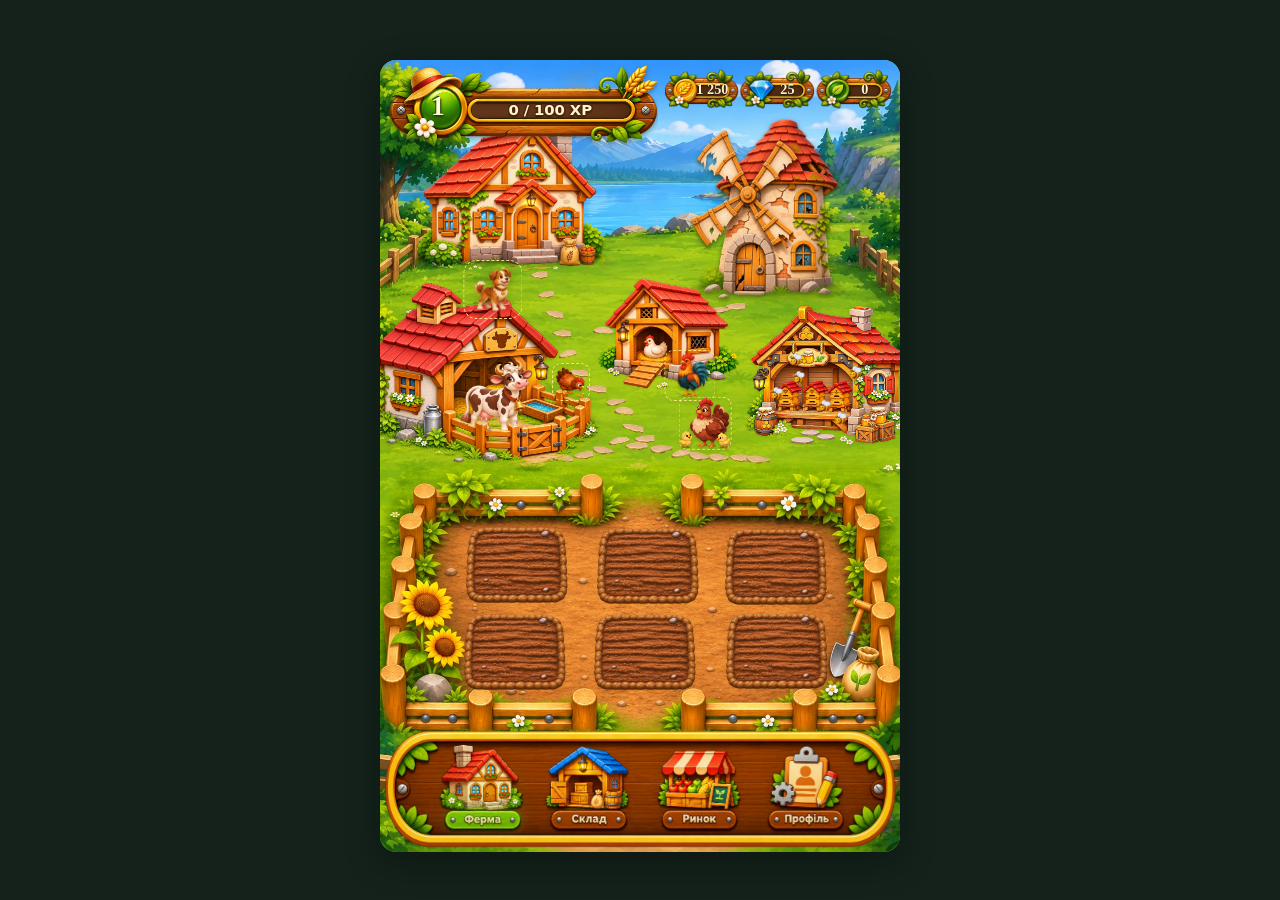
==== commit c85f60e6: "v428: shrink cowshed repair button by another 5% and XP panel by 5%" ====
--- a/index.html
+++ b/index.html
@@ -1301,12 +1301,12 @@
 
 #gh-cowshed-repair-pane .gh-cr-description{position:absolute;left:54.5%;top:35%;width:37%;height:31%;box-sizing:border-box;border:1.2px solid #c99c59;border-radius:4cqw;background:linear-gradient(145deg,#fff0cc,#f9d899);box-shadow:inset 0 1px 1px #fff9e8,0 1.5px 0 #b78443;display:flex;align-items:center;justify-content:center;flex-direction:column;gap:3cqw;text-align:center;padding:2%;font:850 3.85cqw/1.23 system-ui,sans-serif}
 #gh-cowshed-repair-pane .gh-cr-cow-icon{width:45%;height:auto;aspect-ratio:140/110;fill:#754315;flex:none}
-#gh-cowshed-repair-pane .gh-cr-xp{position:absolute;left:30%;top:73%;width:40%;aspect-ratio:4/1;box-sizing:border-box;border:1.2px solid #d5a25b;border-radius:999px;background:linear-gradient(#ffeac0,#f8d18d);box-shadow:inset 0 1px 0 #fff8e7,0 1.5px 0 #b98442}
+#gh-cowshed-repair-pane .gh-cr-xp{position:absolute;left:30%;top:73%;width:40%;aspect-ratio:4/1;box-sizing:border-box;border:1.2px solid #d5a25b;border-radius:999px;background:linear-gradient(#ffeac0,#f8d18d);box-shadow:inset 0 1px 0 #fff8e7,0 1.5px 0 #b98442;transform:scale(.95);transform-origin:center}
 #gh-cowshed-repair-pane .gh-cr-xp-star{position:absolute;left:13%;top:50%;width:26%;aspect-ratio:131/116;transform:translateY(-50%);background-image:url("assets/gh-mill-ui-v421.avif");background-repeat:no-repeat;background-size:491.6030534351145% 384.48275862068965%;background-position:0% 100%;}
 #gh-cowshed-repair-xp{position:absolute;left:45%;right:7%;inset-block:0;display:grid;place-items:center;font:900 min(6.3cqw,var(--gh-cr-xp-size,23px))/1 system-ui,sans-serif;white-space:nowrap;font-variant-numeric:tabular-nums}
 #gh-cowshed-repair-pane button{position:absolute;display:block;margin:0!important;padding:0!important;border:0!important;background:none!important;box-shadow:none!important;touch-action:manipulation;cursor:pointer;-webkit-tap-highlight-color:transparent}
 #gh-cowshed-repair-close{left:84.5%;top:4%;width:12%;aspect-ratio:1;z-index:5}
-#gh-cowshed-repair-button{left:12%;top:84%;width:78%;aspect-ratio:644/108;z-index:4;transform:scale(.93);transform-origin:center}
+#gh-cowshed-repair-button{left:12%;top:84%;width:78%;aspect-ratio:644/108;z-index:4;transform:scale(.8835);transform-origin:center}
 #gh-cowshed-repair-pane .gh-cr-close-art,#gh-cowshed-repair-pane .gh-cr-repair-art{position:absolute;inset:0;transition:transform 90ms ease,filter 90ms ease}
 #gh-cowshed-repair-pane .gh-cr-close-art{background:url("assets/gh349_close.webp") center/contain no-repeat}
 #gh-cowshed-repair-pane .gh-cr-repair-art{background-image:url("assets/gh-mill-ui-v421.avif");background-repeat:no-repeat;background-size:100% 412.962962962963%;background-position:0% 64.79289940828401%;}
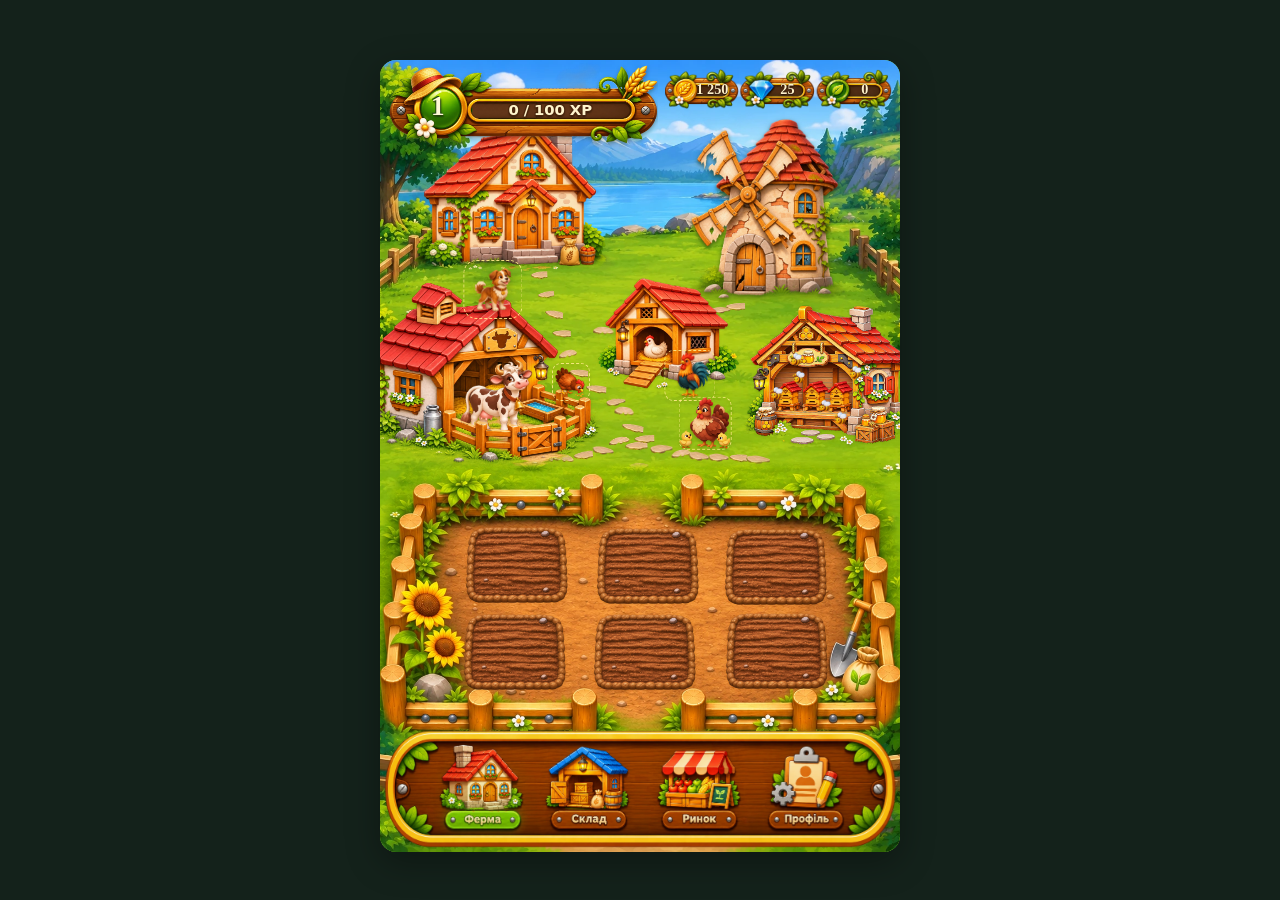
==== commit b75c7663: "v429: move cowshed repair button and XP panel up 3%" ====
--- a/index.html
+++ b/index.html
@@ -1301,12 +1301,12 @@
 
 #gh-cowshed-repair-pane .gh-cr-description{position:absolute;left:54.5%;top:35%;width:37%;height:31%;box-sizing:border-box;border:1.2px solid #c99c59;border-radius:4cqw;background:linear-gradient(145deg,#fff0cc,#f9d899);box-shadow:inset 0 1px 1px #fff9e8,0 1.5px 0 #b78443;display:flex;align-items:center;justify-content:center;flex-direction:column;gap:3cqw;text-align:center;padding:2%;font:850 3.85cqw/1.23 system-ui,sans-serif}
 #gh-cowshed-repair-pane .gh-cr-cow-icon{width:45%;height:auto;aspect-ratio:140/110;fill:#754315;flex:none}
-#gh-cowshed-repair-pane .gh-cr-xp{position:absolute;left:30%;top:73%;width:40%;aspect-ratio:4/1;box-sizing:border-box;border:1.2px solid #d5a25b;border-radius:999px;background:linear-gradient(#ffeac0,#f8d18d);box-shadow:inset 0 1px 0 #fff8e7,0 1.5px 0 #b98442;transform:scale(.95);transform-origin:center}
+#gh-cowshed-repair-pane .gh-cr-xp{position:absolute;left:30%;top:70%;width:40%;aspect-ratio:4/1;box-sizing:border-box;border:1.2px solid #d5a25b;border-radius:999px;background:linear-gradient(#ffeac0,#f8d18d);box-shadow:inset 0 1px 0 #fff8e7,0 1.5px 0 #b98442;transform:scale(.95);transform-origin:center}
 #gh-cowshed-repair-pane .gh-cr-xp-star{position:absolute;left:13%;top:50%;width:26%;aspect-ratio:131/116;transform:translateY(-50%);background-image:url("assets/gh-mill-ui-v421.avif");background-repeat:no-repeat;background-size:491.6030534351145% 384.48275862068965%;background-position:0% 100%;}
 #gh-cowshed-repair-xp{position:absolute;left:45%;right:7%;inset-block:0;display:grid;place-items:center;font:900 min(6.3cqw,var(--gh-cr-xp-size,23px))/1 system-ui,sans-serif;white-space:nowrap;font-variant-numeric:tabular-nums}
 #gh-cowshed-repair-pane button{position:absolute;display:block;margin:0!important;padding:0!important;border:0!important;background:none!important;box-shadow:none!important;touch-action:manipulation;cursor:pointer;-webkit-tap-highlight-color:transparent}
 #gh-cowshed-repair-close{left:84.5%;top:4%;width:12%;aspect-ratio:1;z-index:5}
-#gh-cowshed-repair-button{left:12%;top:84%;width:78%;aspect-ratio:644/108;z-index:4;transform:scale(.8835);transform-origin:center}
+#gh-cowshed-repair-button{left:12%;top:81%;width:78%;aspect-ratio:644/108;z-index:4;transform:scale(.8835);transform-origin:center}
 #gh-cowshed-repair-pane .gh-cr-close-art,#gh-cowshed-repair-pane .gh-cr-repair-art{position:absolute;inset:0;transition:transform 90ms ease,filter 90ms ease}
 #gh-cowshed-repair-pane .gh-cr-close-art{background:url("assets/gh349_close.webp") center/contain no-repeat}
 #gh-cowshed-repair-pane .gh-cr-repair-art{background-image:url("assets/gh-mill-ui-v421.avif");background-repeat:no-repeat;background-size:100% 412.962962962963%;background-position:0% 64.79289940828401%;}
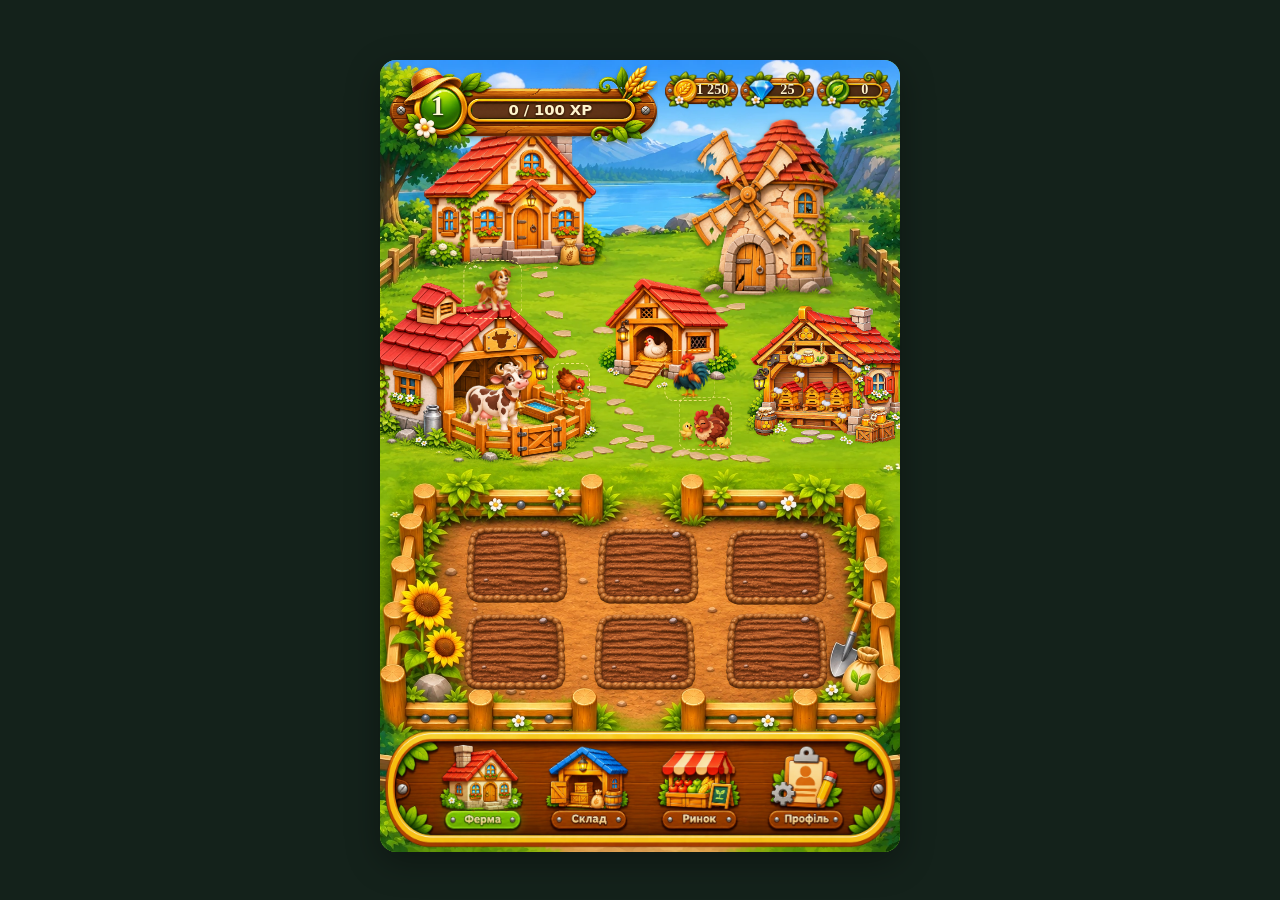
==== commit baeba18b: "v430: enlarge cowshed repair button by 5% without moving it" ====
--- a/index.html
+++ b/index.html
@@ -1306,7 +1306,7 @@
 #gh-cowshed-repair-xp{position:absolute;left:45%;right:7%;inset-block:0;display:grid;place-items:center;font:900 min(6.3cqw,var(--gh-cr-xp-size,23px))/1 system-ui,sans-serif;white-space:nowrap;font-variant-numeric:tabular-nums}
 #gh-cowshed-repair-pane button{position:absolute;display:block;margin:0!important;padding:0!important;border:0!important;background:none!important;box-shadow:none!important;touch-action:manipulation;cursor:pointer;-webkit-tap-highlight-color:transparent}
 #gh-cowshed-repair-close{left:84.5%;top:4%;width:12%;aspect-ratio:1;z-index:5}
-#gh-cowshed-repair-button{left:12%;top:81%;width:78%;aspect-ratio:644/108;z-index:4;transform:scale(.8835);transform-origin:center}
+#gh-cowshed-repair-button{left:12%;top:81%;width:78%;aspect-ratio:644/108;z-index:4;transform:scale(.927675);transform-origin:center}
 #gh-cowshed-repair-pane .gh-cr-close-art,#gh-cowshed-repair-pane .gh-cr-repair-art{position:absolute;inset:0;transition:transform 90ms ease,filter 90ms ease}
 #gh-cowshed-repair-pane .gh-cr-close-art{background:url("assets/gh349_close.webp") center/contain no-repeat}
 #gh-cowshed-repair-pane .gh-cr-repair-art{background-image:url("assets/gh-mill-ui-v421.avif");background-repeat:no-repeat;background-size:100% 412.962962962963%;background-position:0% 64.79289940828401%;}
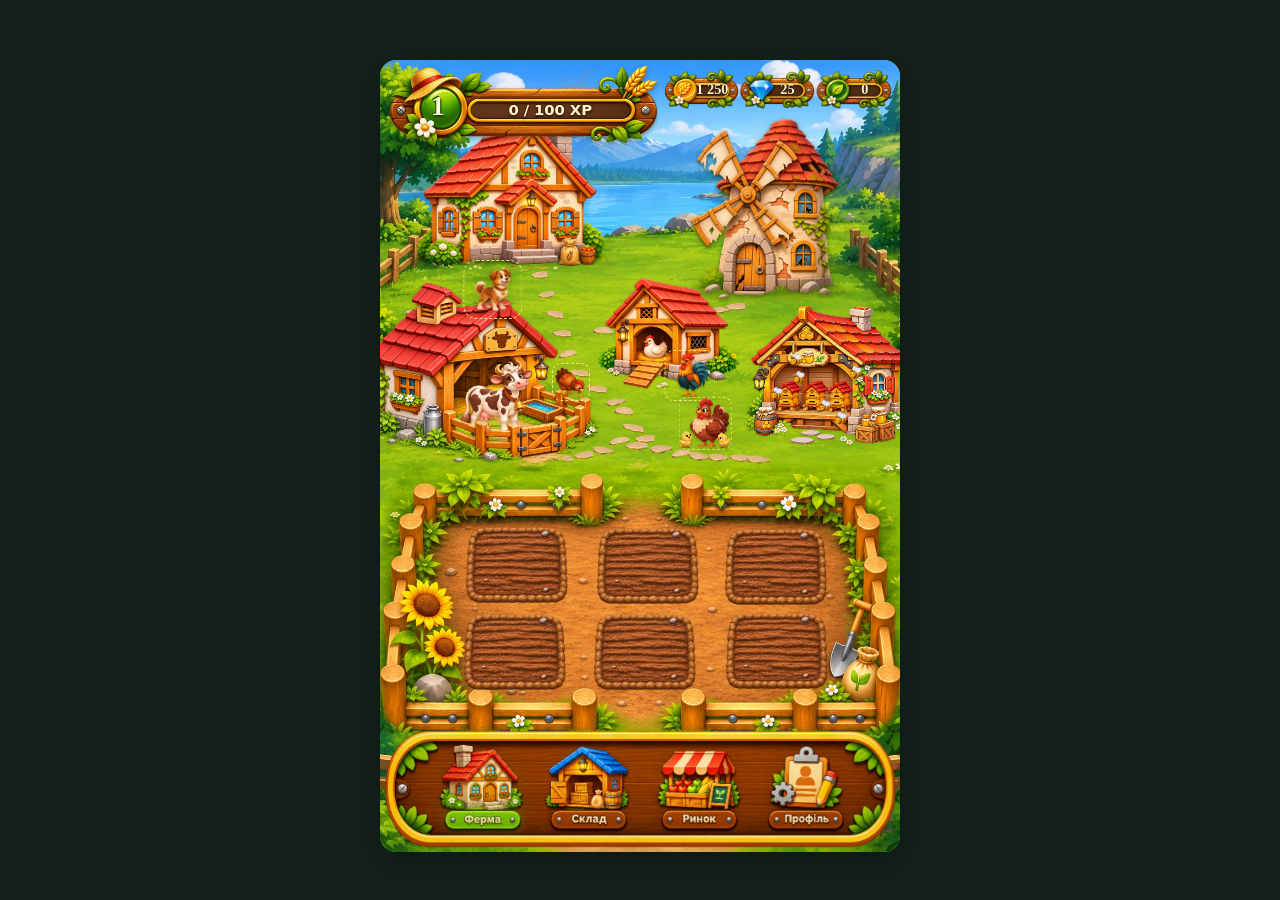
==== commit 569a6b13: "v430: add opt-in restoration of approved farm positions without resetting progress" ====
--- a/index.html
+++ b/index.html
@@ -1849,7 +1849,32 @@
   set('gh-chimney-smoke-position-v135',plan.smokePosition);
   set(GH_V267_PLAN_MARKER,'yes');
  }
-} catch(error) {console.warn('GreenHaven v267 plan migration failed',error);} 
+} catch(error) {console.warn('GreenHaven v267 plan migration failed',error);}
+
+/* Explicit recovery link: restore only the approved spatial layout, not progress. */
+try {
+ const url=new URL(location.href);
+ if(url.searchParams.get('restoreLayout')==='1'){
+  const plan=GH_V267_USER_PLAN;
+  const positions={
+   'gh-layout-20261114-layout5-dog-v132':plan.objects,
+   'gh-cow-position-recovered-v22':plan.cowPosition,
+   'gh-apiary-hive-positions-v128':plan.apiaryHivePositions,
+   'gh-apiary-hives-movable-stage-v128':plan.apiaryMapHives,
+   'gh-orange-hen-position-v95':plan.orangeHenPosition,
+   'gh-family-hen-position-v94':plan.familyHenPosition,
+   'gh-rooster-position-v99':plan.roosterPosition,
+   'gh-house-dog-position-v133':plan.dogPosition,
+   'gh-chimney-smoke-position-v135':plan.smokePosition
+  };
+  const backup=Object.fromEntries(Object.keys(positions).map(key=>[key,localStorage.getItem(key)]));
+  localStorage.setItem('gh-layout-recovery-backup-v430',JSON.stringify(backup));
+  for(const [key,value] of Object.entries(positions))localStorage.setItem(key,JSON.stringify(value));
+  url.searchParams.delete('restoreLayout');
+  history.replaceState(history.state,'',url.href);
+ }
+}catch(error){console.warn('GreenHaven layout recovery failed',error);}
+ 
 
 const svgs={"house": "<svg viewBox=\"0 0 120 100\" aria-hidden=\"true\"><ellipse cx=\"60\" cy=\"91\" rx=\"55\" ry=\"8\" fill=\"#38662c\" opacity=\".4\"/><rect x=\"26\" y=\"39\" width=\"69\" height=\"48\" rx=\"3\" fill=\"#ffe5a6\" stroke=\"#854c22\" stroke-width=\"3\"/><path d=\"M14 41 61 9l45 32-9 12-35-28-36 28Z\" fill=\"#ca3c21\" stroke=\"#863317\" stroke-width=\"3\"/><path d=\"M68 16V5h14v19\" fill=\"#d5c5a1\" stroke=\"#77452b\" stroke-width=\"3\"/><rect x=\"51\" y=\"57\" width=\"19\" height=\"30\" rx=\"2\" fill=\"#aa5c2d\" stroke=\"#6f3b1a\" stroke-width=\"2\"/><rect x=\"31\" y=\"52\" width=\"14\" height=\"14\" fill=\"#5fbbe7\" stroke=\"#b78536\" stroke-width=\"3\"/><rect x=\"77\" y=\"52\" width=\"13\" height=\"14\" fill=\"#5fbbe7\" stroke=\"#b78536\" stroke-width=\"3\"/></svg>", "mill": "<svg viewBox=\"0 0 120 110\" aria-hidden=\"true\"><ellipse cx=\"60\" cy=\"104\" rx=\"53\" ry=\"6\" fill=\"#38662c\" opacity=\".4\"/><path d=\"M39 35 83 35 89 99H30Z\" fill=\"#ead4a3\" stroke=\"#785129\" stroke-width=\"3\"/><path d=\"M25 37 60 9l34 28Z\" fill=\"#b54322\" stroke=\"#7f331e\" stroke-width=\"3\"/><rect x=\"53\" y=\"73\" width=\"18\" height=\"26\" fill=\"#a36a3b\" stroke=\"#683a25\" stroke-width=\"2\"/><g transform=\"translate(62 48)\" stroke=\"#643d1c\" stroke-width=\"3\"><g fill=\"#f5df9c\"><path d=\"M-5 -5 -12 -43 -3 -43 7 -3Z\"/><path d=\"M5 -5 43 -12 43 -3 3 7Z\"/><path d=\"M5 5 12 43 3 43 -7 3Z\"/><path d=\"M-5 5 -43 12 -43 3 -3 -7Z\"/></g><circle cx=\"0\" cy=\"0\" r=\"7\" fill=\"#c8872e\"/></g></svg>", "apiary": "<svg viewBox=\"0 0 120 100\" aria-hidden=\"true\"><ellipse cx=\"60\" cy=\"91\" rx=\"55\" ry=\"7\" fill=\"#38662c\" opacity=\".4\"/><path d=\"M11 46 60 18l49 28\" fill=\"none\" stroke=\"#9d5c27\" stroke-width=\"9\" stroke-linecap=\"round\"/><rect x=\"17\" y=\"45\" width=\"86\" height=\"44\" rx=\"4\" fill=\"#d29a52\" stroke=\"#74481e\" stroke-width=\"3\"/><rect x=\"29\" y=\"54\" width=\"21\" height=\"29\" rx=\"5\" fill=\"#f6c04c\" stroke=\"#9b6c27\" stroke-width=\"3\"/><rect x=\"58\" y=\"54\" width=\"21\" height=\"29\" rx=\"5\" fill=\"#f6c04c\" stroke=\"#9b6c27\" stroke-width=\"3\"/><path d=\"M29 63h21m-21 10h21m8-10h21m-21 10h21\" stroke=\"#ba8231\" stroke-width=\"3\"/><circle cx=\"86\" cy=\"53\" r=\"5\" fill=\"#d89d32\"/></svg>", "chicken": "<svg viewBox=\"0 0 120 100\" aria-hidden=\"true\"><ellipse cx=\"60\" cy=\"91\" rx=\"55\" ry=\"7\" fill=\"#38662c\" opacity=\".4\"/><path d=\"M12 45 60 21l48 24\" fill=\"#b95428\" stroke=\"#783b24\" stroke-width=\"6\"/><path d=\"M22 45h76v43H22Z\" fill=\"#deac6b\" stroke=\"#79491f\" stroke-width=\"3\"/><rect x=\"39\" y=\"60\" width=\"39\" height=\"28\" rx=\"3\" fill=\"#80502b\"/><text x=\"60\" y=\"82\" text-anchor=\"middle\" font-size=\"28\">🐔</text></svg>", "cow": "<svg viewBox=\"0 0 120 100\" aria-hidden=\"true\"><ellipse cx=\"60\" cy=\"91\" rx=\"55\" ry=\"7\" fill=\"#38662c\" opacity=\".4\"/><path d=\"M12 45 60 21l48 24\" fill=\"#b95428\" stroke=\"#783b24\" stroke-width=\"6\"/><path d=\"M22 45h76v43H22Z\" fill=\"#deac6b\" stroke=\"#79491f\" stroke-width=\"3\"/><rect x=\"39\" y=\"60\" width=\"39\" height=\"28\" rx=\"3\" fill=\"#80502b\"/><text x=\"60\" y=\"82\" text-anchor=\"middle\" font-size=\"28\">🐄</text></svg>", "pig": "<svg viewBox=\"0 0 120 100\" aria-hidden=\"true\"><ellipse cx=\"60\" cy=\"91\" rx=\"55\" ry=\"7\" fill=\"#38662c\" opacity=\".4\"/><path d=\"M12 45 60 21l48 24\" fill=\"#b95428\" stroke=\"#783b24\" stroke-width=\"6\"/><path d=\"M22 45h76v43H22Z\" fill=\"#deac6b\" stroke=\"#79491f\" stroke-width=\"3\"/><rect x=\"39\" y=\"60\" width=\"39\" height=\"28\" rx=\"3\" fill=\"#80502b\"/><text x=\"60\" y=\"82\" text-anchor=\"middle\" font-size=\"28\">🐖</text></svg>"};
 
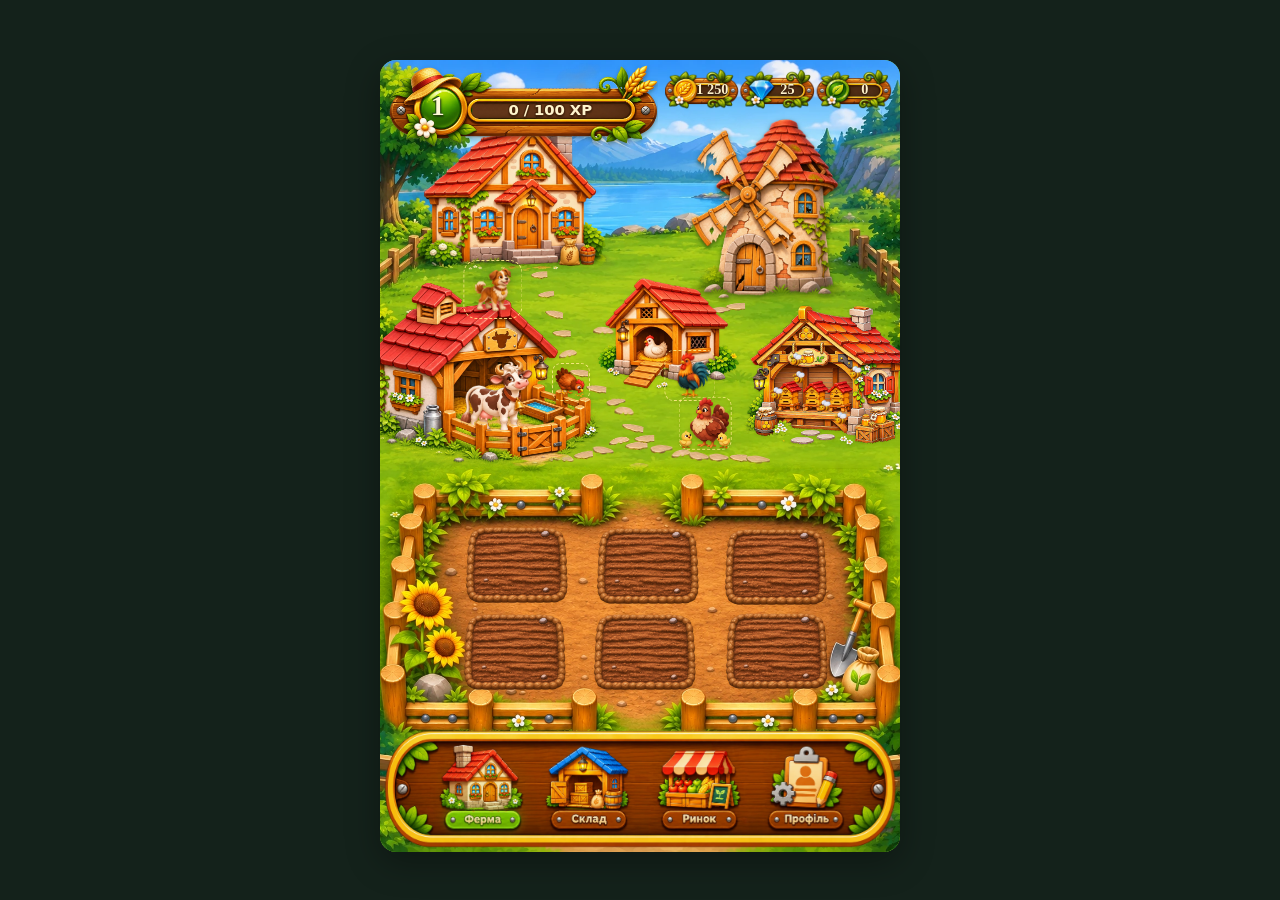
==== commit ab5061a8: "v431: replace cowshed repair title with approved Hliv artwork without flower" ====
--- a/index.html
+++ b/index.html
@@ -1322,7 +1322,12 @@
 #gh-cowshed-repair-settings label{display:flex;align-items:center;justify-content:space-between;gap:6px}
 #gh-cowshed-repair-settings input{width:76px;padding:3px;border:1px solid #a87b42;border-radius:5px;font:600 16px system-ui}
 @media(prefers-reduced-motion:reduce){#gh-cowshed-repair-pane *{transition:none!important}}
-</style></head><body><main class="page"><section class="stage" id="stage" aria-label="Інтерактивний макет ферми">
+</style><style id="gh-cowshed-title-v431">
+#gh-cowshed-repair-pane .gh-cr-title{padding:0;border:0;background:none;box-shadow:none}
+#gh-cowshed-repair-pane .gh-cr-title::before,#gh-cowshed-repair-pane .gh-cr-title::after{content:none}
+#gh-cowshed-repair-pane .gh-cr-title img{display:block;width:100%;height:100%;object-fit:contain;pointer-events:none}
+</style>
+</head><body><main class="page"><section class="stage" id="stage" aria-label="Інтерактивний макет ферми">
 <button id="gh-cowshed-toggle" class="gh-cowshed-toggle" type="button" aria-pressed="false" title="Тест: спершу ремонт, потім окрема покупка корови">🛠 Відновити корівник</button>
 <button id="gh-cow-toggle" class="gh-cow-toggle" type="button" aria-pressed="true" title="Купити першу корову (лише тест, без оплати)" hidden>🐄 Купити корову</button>
 <img class="bg" src="assets/asset_002_6ab883b886fb387a.webp" alt="Чистий фон GreenHaven"/>
@@ -1500,7 +1505,7 @@
    <h3 id="gh-milk-title">🐄 Корівник</h3>
  <div id="gh-cowshed-repair-pane" hidden>
    <span class="gh-cr-frame" aria-hidden="true"></span>
-   <div class="gh-cr-title" id="gh-cowshed-repair-title">Коров’ятник</div>
+   <div class="gh-cr-title" id="gh-cowshed-repair-title"><img src="[data-uri]" alt="Хлів" draggable="false"></div>
    <button type="button" id="gh-cowshed-repair-close" aria-label="Закрити"><span class="gh-cr-close-art" aria-hidden="true"></span></button>
    <span class="gh-cr-status" role="img" aria-label="Потребує ремонту"></span>
    <svg class="gh-cr-grass" viewBox="0 0 320 64" preserveAspectRatio="none" aria-hidden="true"><defs><radialGradient id="gh-cr-grass-gradient"><stop offset="0" stop-color="#a1bc45"/><stop offset=".68" stop-color="#a8c34f"/><stop offset=".88" stop-color="#b7cb66" stop-opacity=".8"/><stop offset="1" stop-color="#b9ca73" stop-opacity="0"/></radialGradient></defs><ellipse cx="160" cy="33" rx="159" ry="29" fill="url(#gh-cr-grass-gradient)"/><path d="M7 30Q24 22 44 24L65 19 92 20 116 16 149 19 178 15 202 20 231 19 249 24 278 23 300 29 313 35 303 41 282 45 254 44 226 49 199 47 169 52 142 49 112 51 85 46 59 46 35 41 15 40Z" fill="#9dbd41" opacity=".68"/><g opacity="0.82"><path fill="#b2cb54" d="M128.5 49.3Q126.0 44.6 125.0 43.4Q128.3 43.8 130.0 47.9Q129.1 42.2 130.4 39.8Q132.1 44.4 131.4 47.8Q132.9 43.6 135.0 43.0Q133.4 47.9 132.2 49.3Z"/><path fill="#92ba38" d="M130.0 49.3Q130.8 44.6 130.4 41.5L131.4 49.3Z"/></g><g opacity="0.82"><path fill="#b2cb54" d="M168.0 37.0Q164.0 32.6 162.4 31.6Q167.6 31.9 170.4 35.7Q169.0 30.5 171.0 28.3Q173.8 32.5 172.6 35.6Q175.0 31.8 178.4 31.2Q175.8 35.7 173.9 37.0Z"/><path fill="#4e8025" d="M170.4 37.0Q171.6 32.6 171.0 29.8L172.6 37.0Z"/></g><g opacity="0.82"><path fill="#4e8025" d="M242.7 36.7Q239.7 35.0 238.5 34.6Q242.4 34.7 244.5 36.2Q243.4 34.2 245.0 33.3Q247.0 34.9 246.2 36.2Q248.0 34.7 250.5 34.5Q248.6 36.2 247.2 36.7Z"/><path fill="#4e8025" d="M244.5 36.7Q245.4 35.0 245.0 33.9L246.2 36.7Z"/></g><g opacity="0.82"><path fill="#82ad2d" d="M92.2 41.2Q88.9 38.8 87.5 38.2Q91.9 38.4 94.3 40.5Q93.0 37.5 94.8 36.3Q97.1 38.7 96.1 40.4Q98.2 38.3 101.0 38.0Q98.8 40.5 97.2 41.2Z"/><path fill="#4e8025" d="M94.3 41.2Q95.3 38.8 94.8 37.2L96.1 41.2Z"/></g><g opacity="0.82"><path fill="#b2cb54" d="M280.9 24.1Q277.9 19.8 276.7 18.8Q280.6 19.1 282.7 22.8Q281.7 17.6 283.2 15.5Q285.3 19.6 284.5 22.7Q286.3 18.9 288.8 18.4Q286.9 22.8 285.4 24.1Z"/><path fill="#a6c648" d="M282.7 24.1Q283.7 19.8 283.2 17.0L284.5 24.1Z"/></g><g opacity="0.82"><path fill="#c2d367" d="M30.5 37.6Q28.8 33.0 28.1 31.9Q30.3 32.2 31.6 36.2Q30.9 30.7 31.8 28.4Q33.0 32.8 32.5 36.1Q33.6 32.1 35.0 31.5Q33.9 36.2 33.1 37.6Z"/><path fill="#4e8025" d="M31.6 37.6Q32.1 33.0 31.8 30.0L32.5 37.6Z"/></g><g opacity="0.82"><path fill="#a6c648" d="M204.2 43.2Q200.6 38.5 199.2 37.3Q203.8 37.7 206.4 41.8Q205.1 36.1 206.9 33.7Q209.4 38.3 208.4 41.7Q210.5 37.5 213.5 36.9Q211.2 41.8 209.5 43.2Z"/><path fill="#82ad2d" d="M206.4 43.2Q207.4 38.5 206.9 35.4L208.4 43.2Z"/></g><g opacity="0.82"><path fill="#4e8025" d="M133.4 42.1Q129.9 37.6 128.6 36.5Q133.1 36.9 135.5 40.8Q134.2 35.3 136.0 33.1Q138.4 37.4 137.4 40.7Q139.5 36.7 142.4 36.2Q140.2 40.8 138.5 42.1Z"/><path fill="#4e8025" d="M135.5 42.1Q136.5 37.6 136.0 34.7L137.4 42.1Z"/></g><g opacity="0.82"><path fill="#92ba38" d="M275.3 24.7Q272.3 19.7 271.1 18.5Q275.0 18.9 277.0 23.2Q276.0 17.2 277.5 14.7Q279.5 19.5 278.7 23.1Q280.5 18.7 283.0 18.1Q281.1 23.2 279.6 24.7Z"/><path fill="#b2cb54" d="M277.0 24.7Q277.9 19.7 277.5 16.5L278.7 24.7Z"/></g><g opacity="0.82"><path fill="#c2d367" d="M295.7 26.3Q293.2 22.3 292.1 21.4Q295.4 21.7 297.2 25.1Q296.3 20.3 297.6 18.4Q299.3 22.2 298.6 25.0Q300.1 21.5 302.2 21.1Q300.6 25.1 299.4 26.3Z"/><path fill="#b2cb54" d="M297.2 26.3Q297.9 22.3 297.6 19.8L298.6 26.3Z"/></g><g opacity="0.82"><path fill="#92ba38" d="M49.1 30.7Q46.4 25.4 45.3 24.1Q48.8 24.5 50.7 29.1Q49.7 22.7 51.1 20.0Q53.0 25.2 52.2 29.0Q53.8 24.3 56.1 23.7Q54.4 29.1 53.1 30.7Z"/><path fill="#6d9724" d="M50.7 30.7Q51.5 25.4 51.1 22.0L52.2 30.7Z"/></g><g opacity="0.82"><path fill="#a6c648" d="M47.2 29.8Q45.2 24.5 44.3 23.3Q47.0 23.7 48.5 28.2Q47.7 21.9 48.8 19.2Q50.2 24.3 49.6 28.1Q50.8 23.5 52.6 22.8Q51.3 28.2 50.3 29.8Z"/><path fill="#4e8025" d="M48.5 29.8Q49.1 24.5 48.8 21.1L49.6 29.8Z"/></g><g opacity="0.82"><path fill="#b2cb54" d="M25.8 22.6Q23.0 20.5 21.9 20.0Q25.5 20.2 27.4 22.0Q26.4 19.4 27.9 18.4Q29.8 20.4 29.0 21.9Q30.7 20.1 33.0 19.8Q31.2 22.0 29.9 22.6Z"/><path fill="#4e8025" d="M27.4 22.6Q28.3 20.5 27.9 19.1L29.0 22.6Z"/></g><g opacity="0.82"><path fill="#c2d367" d="M88.1 45.1Q86.4 40.6 85.7 39.5Q87.9 39.8 89.1 43.7Q88.5 38.3 89.4 36.0Q90.5 40.4 90.0 43.6Q91.0 39.7 92.5 39.1Q91.4 43.7 90.6 45.1Z"/><path fill="#4e8025" d="M89.1 45.1Q89.6 40.6 89.4 37.7L90.0 45.1Z"/></g><g opacity="0.82"><path fill="#6d9724" d="M212.5 44.3Q209.3 41.2 208.0 40.5Q212.1 40.7 214.4 43.4Q213.2 39.7 214.9 38.2Q217.1 41.1 216.2 43.3Q218.1 40.6 220.8 40.2Q218.8 43.4 217.2 44.3Z"/><path fill="#c2d367" d="M214.4 44.3Q215.4 41.2 214.9 39.3L216.2 44.3Z"/></g><g opacity="0.82"><path fill="#92ba38" d="M34.1 33.1Q30.8 29.9 29.5 29.1Q33.8 29.4 36.0 32.2Q34.9 28.3 36.6 26.6Q38.8 29.7 37.9 32.1Q39.8 29.2 42.6 28.8Q40.5 32.2 38.9 33.1Z"/><path fill="#92ba38" d="M36.0 33.1Q37.0 29.9 36.6 27.8L37.9 33.1Z"/></g><g opacity="0.82"><path fill="#a6c648" d="M200.3 42.7Q196.3 38.9 194.7 38.0Q199.9 38.3 202.7 41.6Q201.3 37.0 203.3 35.1Q206.0 38.8 204.9 41.5Q207.3 38.2 210.6 37.7Q208.1 41.6 206.2 42.7Z"/><path fill="#b2cb54" d="M202.7 42.7Q203.9 38.9 203.3 36.5L204.9 42.7Z"/></g><g opacity="0.82"><path fill="#82ad2d" d="M51.9 30.3Q50.3 28.1 49.6 27.6Q51.7 27.8 52.9 29.7Q52.3 27.1 53.1 26.0Q54.2 28.1 53.8 29.6Q54.7 27.7 56.1 27.5Q55.1 29.7 54.3 30.3Z"/><path fill="#6d9724" d="M52.9 30.3Q53.3 28.1 53.1 26.8L53.8 30.3Z"/></g><g opacity="0.82"><path fill="#a6c648" d="M297.9 28.7Q294.1 25.1 292.5 24.3Q297.6 24.6 300.3 27.7Q298.9 23.3 300.9 21.5Q303.5 25.0 302.4 27.6Q304.8 24.4 308.0 24.0Q305.5 27.7 303.7 28.7Z"/><path fill="#6d9724" d="M300.3 28.7Q301.4 25.1 300.9 22.8L302.4 28.7Z"/></g><g opacity="0.82"><path fill="#c2d367" d="M200.2 46.6Q198.2 42.4 197.4 41.3Q200.0 41.7 201.4 45.4Q200.7 40.2 201.7 38.1Q203.1 42.2 202.5 45.3Q203.7 41.5 205.4 41.0Q204.1 45.4 203.2 46.6Z"/><path fill="#4e8025" d="M201.4 46.6Q202.0 42.4 201.7 39.6L202.5 46.6Z"/></g><g opacity="0.82"><path fill="#b2cb54" d="M15.6 24.7Q13.7 22.1 12.9 21.5Q15.4 21.7 16.8 24.0Q16.1 20.9 17.1 19.6Q18.4 22.0 17.8 23.9Q19.0 21.6 20.6 21.3Q19.4 24.0 18.4 24.7Z"/><path fill="#b2cb54" d="M16.8 24.7Q17.3 22.1 17.1 20.5L17.8 24.7Z"/></g><g opacity="0.82"><path fill="#92ba38" d="M190.1 45.8Q188.0 41.0 187.1 39.9Q189.9 40.3 191.4 44.3Q190.6 38.7 191.7 36.3Q193.2 40.9 192.6 44.2Q193.9 40.1 195.7 39.5Q194.3 44.3 193.3 45.8Z"/><path fill="#4e8025" d="M191.4 45.8Q192.0 41.0 191.7 38.0L192.6 45.8Z"/></g><g opacity="0.82"><path fill="#92ba38" d="M235.8 31.4Q233.0 27.6 231.9 26.8Q235.5 27.1 237.5 30.3Q236.5 25.8 237.9 23.9Q239.8 27.5 239.0 30.2Q240.7 26.9 243.0 26.5Q241.2 30.3 239.9 31.4Z"/><path fill="#6d9724" d="M237.5 31.4Q238.3 27.6 237.9 25.3L239.0 31.4Z"/></g><g opacity="0.82"><path fill="#b2cb54" d="M163.9 41.6Q162.1 36.7 161.3 35.5Q163.7 35.9 165.0 40.1Q164.4 34.2 165.3 31.8Q166.6 36.5 166.1 40.0Q167.2 35.7 168.8 35.1Q167.6 40.1 166.7 41.6Z"/><path fill="#4e8025" d="M165.0 41.6Q165.6 36.7 165.3 33.6L166.1 41.6Z"/></g><g opacity="0.82"><path fill="#6d9724" d="M95.0 34.4Q91.3 30.2 89.7 29.2Q94.7 29.5 97.3 33.1Q95.9 28.1 97.9 26.0Q100.5 30.0 99.4 33.0Q101.7 29.3 104.9 28.8Q102.4 33.1 100.6 34.4Z"/><path fill="#6d9724" d="M97.3 34.4Q98.4 30.2 97.9 27.5L99.4 34.4Z"/></g><g opacity="0.82"><path fill="#6d9724" d="M207.6 46.4Q205.6 44.3 204.8 43.8Q207.4 44.0 208.8 45.7Q208.1 43.3 209.1 42.2Q210.5 44.2 209.9 45.7Q211.1 43.9 212.8 43.6Q211.5 45.7 210.5 46.4Z"/><path fill="#82ad2d" d="M208.8 46.4Q209.4 44.3 209.1 43.0L209.9 46.4Z"/></g><g opacity="0.82"><path fill="#92ba38" d="M174.8 45.7Q171.1 44.1 169.7 43.7Q174.4 43.8 177.0 45.2Q175.7 43.3 177.6 42.4Q180.1 44.0 179.1 45.2Q181.3 43.7 184.3 43.6Q182.0 45.2 180.2 45.7Z"/><path fill="#82ad2d" d="M177.0 45.7Q178.1 44.1 177.6 43.0L179.1 45.7Z"/></g><g opacity="0.82"><path fill="#82ad2d" d="M285.6 24.7Q283.9 22.1 283.2 21.5Q285.4 21.7 286.6 23.9Q286.0 20.8 286.9 19.5Q288.1 22.0 287.6 23.9Q288.6 21.6 290.1 21.3Q289.0 23.9 288.2 24.7Z"/><path fill="#4e8025" d="M286.6 24.7Q287.1 22.1 286.9 20.5L287.6 24.7Z"/></g><g opacity="0.82"><path fill="#92ba38" d="M162.3 44.9Q160.4 39.6 159.7 38.3Q162.1 38.7 163.4 43.3Q162.7 36.9 163.7 34.3Q164.9 39.4 164.4 43.2Q165.5 38.5 167.1 37.9Q165.9 43.3 165.0 44.9Z"/><path fill="#92ba38" d="M163.4 44.9Q163.9 39.6 163.7 36.2L164.4 44.9Z"/></g><g opacity="0.82"><path fill="#4e8025" d="M249.3 31.8Q247.2 28.8 246.4 28.1Q249.1 28.4 250.6 30.9Q249.8 27.4 250.9 25.9Q252.3 28.7 251.7 30.8Q253.0 28.2 254.7 27.9Q253.4 30.9 252.4 31.8Z"/><path fill="#92ba38" d="M250.6 31.8Q251.2 28.8 250.9 26.9L251.7 31.8Z"/></g><g opacity="0.82"><path fill="#a6c648" d="M27.4 26.8Q25.1 22.4 24.2 21.3Q27.2 21.7 28.8 25.4Q27.9 20.2 29.1 18.0Q30.7 22.2 30.0 25.4Q31.4 21.5 33.3 21.0Q31.9 25.4 30.8 26.8Z"/><path fill="#92ba38" d="M28.8 26.8Q29.4 22.4 29.1 19.6L30.0 26.8Z"/></g><g opacity="0.82"><path fill="#c2d367" d="M261.8 37.9Q260.2 36.4 259.6 36.0Q261.6 36.1 262.7 37.4Q262.1 35.6 263.0 34.8Q264.0 36.3 263.6 37.4Q264.5 36.0 265.8 35.9Q264.8 37.4 264.1 37.9Z"/><path fill="#6d9724" d="M262.7 37.9Q263.2 36.4 263.0 35.4L263.6 37.9Z"/></g><g opacity="0.82"><path fill="#6d9724" d="M269.6 31.0Q267.9 26.3 267.2 25.1Q269.5 25.5 270.7 29.6Q270.0 23.9 270.9 21.5Q272.1 26.1 271.6 29.5Q272.7 25.3 274.1 24.7Q273.0 29.6 272.2 31.0Z"/><path fill="#4e8025" d="M270.7 31.0Q271.2 26.3 270.9 23.2L271.6 31.0Z"/></g><g opacity="0.82"><path fill="#c2d367" d="M226.9 33.7Q224.6 30.5 223.7 29.8Q226.7 30.0 228.3 32.7Q227.5 28.9 228.7 27.4Q230.3 30.4 229.6 32.7Q231.0 29.9 232.9 29.5Q231.5 32.7 230.4 33.7Z"/><path fill="#6d9724" d="M228.3 33.7Q229.0 30.5 228.7 28.5L229.6 33.7Z"/></g><g opacity="0.82"><path fill="#6d9724" d="M148.0 46.0Q145.1 41.2 144.0 40.0Q147.7 40.4 149.8 44.6Q148.7 38.7 150.2 36.3Q152.2 41.0 151.4 44.5Q153.1 40.2 155.6 39.6Q153.7 44.6 152.3 46.0Z"/><path fill="#b2cb54" d="M149.8 46.0Q150.6 41.2 150.2 38.0L151.4 46.0Z"/></g><g opacity="0.82"><path fill="#c2d367" d="M234.0 43.6Q232.2 38.4 231.5 37.2Q233.8 37.6 235.1 42.1Q234.5 35.8 235.4 33.3Q236.7 38.2 236.1 42.0Q237.2 37.4 238.8 36.8Q237.6 42.1 236.7 43.6Z"/><path fill="#92ba38" d="M235.1 43.6Q235.7 38.4 235.4 35.1L236.1 43.6Z"/></g><g opacity="0.82"><path fill="#a6c648" d="M185.9 43.3Q182.5 39.2 181.1 38.3Q185.6 38.6 188.0 42.1Q186.7 37.2 188.5 35.2Q190.8 39.1 189.9 42.0Q191.9 38.4 194.8 37.9Q192.6 42.1 191.0 43.3Z"/><path fill="#6d9724" d="M188.0 43.3Q189.0 39.2 188.5 36.6L189.9 43.3Z"/></g><g opacity="0.82"><path fill="#4e8025" d="M143.3 41.9Q140.8 36.7 139.9 35.5Q143.1 35.9 144.8 40.3Q143.9 34.1 145.2 31.6Q146.8 36.5 146.2 40.2Q147.6 35.7 149.7 35.1Q148.1 40.3 146.9 41.9Z"/><path fill="#a6c648" d="M144.8 41.9Q145.5 36.7 145.2 33.4L146.2 41.9Z"/></g><g opacity="0.82"><path fill="#82ad2d" d="M162.5 38.5Q160.0 34.8 159.0 33.9Q162.2 34.2 164.0 37.4Q163.1 32.9 164.4 31.0Q166.1 34.6 165.4 37.3Q166.9 34.0 169.0 33.6Q167.4 37.4 166.2 38.5Z"/><path fill="#c2d367" d="M164.0 38.5Q164.8 34.8 164.4 32.4L165.4 38.5Z"/></g><g opacity="0.82"><path fill="#4e8025" d="M180.4 42.7Q178.4 37.9 177.6 36.8Q180.2 37.1 181.7 41.3Q180.9 35.5 182.0 33.1Q183.4 37.7 182.8 41.2Q184.0 37.0 185.7 36.4Q184.4 41.3 183.4 42.7Z"/><path fill="#b2cb54" d="M181.7 42.7Q182.3 37.9 182.0 34.9L182.8 42.7Z"/></g><g opacity="0.82"><path fill="#a6c648" d="M225.7 41.4Q223.2 36.4 222.2 35.2Q225.4 35.6 227.1 39.9Q226.3 33.9 227.5 31.4Q229.2 36.2 228.5 39.8Q230.0 35.4 232.0 34.8Q230.5 39.9 229.3 41.4Z"/><path fill="#6d9724" d="M227.1 41.4Q227.9 36.4 227.5 33.2L228.5 41.4Z"/></g><g opacity="0.82"><path fill="#82ad2d" d="M209.8 41.0Q207.7 36.2 206.9 35.1Q209.6 35.5 211.0 39.5Q210.3 33.8 211.4 31.5Q212.8 36.0 212.2 39.4Q213.4 35.3 215.2 34.7Q213.9 39.5 212.9 41.0Z"/><path fill="#4e8025" d="M211.0 41.0Q211.7 36.2 211.4 33.2L212.2 41.0Z"/></g><g opacity="0.82"><path fill="#82ad2d" d="M139.8 49.3Q137.0 44.5 135.9 43.3Q139.5 43.7 141.4 47.8Q140.4 42.1 141.9 39.6Q143.8 44.3 143.0 47.7Q144.7 43.5 147.0 42.9Q145.2 47.8 143.9 49.3Z"/><path fill="#92ba38" d="M141.4 49.3Q142.3 44.5 141.9 41.4L143.0 49.3Z"/></g><g opacity="0.82"><path fill="#92ba38" d="M305.4 27.3Q302.3 24.9 301.1 24.4Q305.1 24.6 307.2 26.6Q306.1 23.8 307.7 22.6Q309.7 24.8 308.9 26.5Q310.7 24.5 313.2 24.2Q311.3 26.6 309.8 27.3Z"/><path fill="#b2cb54" d="M307.2 27.3Q308.1 24.9 307.7 23.4L308.9 27.3Z"/></g><g opacity="0.82"><path fill="#c2d367" d="M202.2 42.8Q198.5 38.2 197.1 37.1Q201.8 37.5 204.3 41.4Q203.0 35.9 204.9 33.6Q207.4 38.0 206.4 41.4Q208.5 37.3 211.6 36.7Q209.2 41.4 207.5 42.8Z"/><path fill="#92ba38" d="M204.3 42.8Q205.4 38.2 204.9 35.3L206.4 42.8Z"/></g><g opacity="0.82"><path fill="#a6c648" d="M151.5 47.8Q150.0 42.7 149.4 41.5Q151.4 41.9 152.5 46.2Q151.9 40.2 152.7 37.6Q153.8 42.5 153.3 46.1Q154.2 41.7 155.5 41.1Q154.6 46.2 153.8 47.8Z"/><path fill="#82ad2d" d="M152.5 47.8Q152.9 42.7 152.7 39.4L153.3 47.8Z"/></g><g opacity="0.82"><path fill="#c2d367" d="M209.5 35.2Q207.6 31.7 206.9 30.8Q209.3 31.1 210.6 34.1Q209.9 29.9 210.9 28.2Q212.1 31.5 211.6 34.1Q212.7 31.0 214.2 30.5Q213.1 34.1 212.2 35.2Z"/><path fill="#82ad2d" d="M210.6 35.2Q211.1 31.7 210.9 29.4L211.6 35.2Z"/></g><g opacity="0.82"><path fill="#82ad2d" d="M17.0 21.5Q13.8 19.9 12.5 19.5Q16.7 19.6 19.0 21.0Q17.8 19.1 19.5 18.3Q21.7 19.8 20.8 21.0Q22.8 19.6 25.5 19.4Q23.4 21.0 21.9 21.5Z"/><path fill="#b2cb54" d="M19.0 21.5Q20.0 19.9 19.5 18.9L20.8 21.5Z"/></g><g opacity="0.82"><path fill="#82ad2d" d="M155.2 38.3Q152.6 34.9 151.6 34.1Q154.9 34.4 156.7 37.3Q155.8 33.3 157.1 31.6Q158.9 34.8 158.2 37.2Q159.7 34.3 161.9 33.9Q160.2 37.3 159.0 38.3Z"/><path fill="#c2d367" d="M156.7 38.3Q157.5 34.9 157.1 32.8L158.2 38.3Z"/></g><g opacity="0.82"><path fill="#6d9724" d="M117.4 42.3Q115.2 40.4 114.3 39.9Q117.2 40.1 118.7 41.7Q117.9 39.4 119.1 38.5Q120.6 40.3 120.0 41.7Q121.3 40.0 123.2 39.8Q121.7 41.7 120.7 42.3Z"/><path fill="#82ad2d" d="M118.7 42.3Q119.4 40.4 119.1 39.2L120.0 42.3Z"/></g><g opacity="0.82"><path fill="#6d9724" d="M113.2 44.9Q111.5 40.1 110.8 39.0Q113.0 39.4 114.2 43.5Q113.6 37.8 114.4 35.4Q115.6 39.9 115.1 43.4Q116.1 39.2 117.5 38.6Q116.4 43.5 115.6 44.9Z"/><path fill="#82ad2d" d="M114.2 44.9Q114.7 40.1 114.4 37.1L115.1 44.9Z"/></g><g opacity="0.82"><path fill="#b2cb54" d="M15.8 32.0Q14.2 30.4 13.6 30.0Q15.6 30.1 16.7 31.5Q16.1 29.6 16.9 28.8Q18.0 30.3 17.6 31.4Q18.5 30.1 19.8 29.9Q18.8 31.5 18.1 32.0Z"/><path fill="#c2d367" d="M16.7 32.0Q17.2 30.4 16.9 29.4L17.6 32.0Z"/></g><g opacity="0.82"><path fill="#92ba38" d="M95.1 41.9Q92.8 39.3 91.9 38.7Q94.9 38.9 96.5 41.1Q95.7 38.1 96.9 36.8Q98.4 39.2 97.8 41.1Q99.2 38.8 101.1 38.5Q99.6 41.1 98.5 41.9Z"/><path fill="#92ba38" d="M96.5 41.9Q97.2 39.3 96.9 37.7L97.8 41.9Z"/></g><g opacity="0.82"><path fill="#b2cb54" d="M176.6 40.3Q173.6 36.3 172.4 35.4Q176.3 35.7 178.3 39.1Q177.3 34.3 178.8 32.3Q180.8 36.2 180.0 39.1Q181.8 35.5 184.3 35.0Q182.4 39.1 181.0 40.3Z"/><path fill="#4e8025" d="M178.3 40.3Q179.2 36.3 178.8 33.7L180.0 40.3Z"/></g><g opacity="0.82"><path fill="#a6c648" d="M216.9 35.3Q214.2 33.2 213.1 32.7Q216.7 32.9 218.6 34.6Q217.6 32.2 219.1 31.2Q220.9 33.1 220.2 34.6Q221.8 32.8 224.2 32.6Q222.4 34.6 221.1 35.3Z"/><path fill="#92ba38" d="M218.6 35.3Q219.4 33.2 219.1 31.9L220.2 35.3Z"/></g><g opacity="0.82"><path fill="#b2cb54" d="M246.3 32.5Q242.8 30.5 241.4 30.1Q245.9 30.2 248.4 31.9Q247.1 29.6 249.0 28.6Q251.4 30.5 250.4 31.8Q252.5 30.2 255.4 29.9Q253.2 31.9 251.5 32.5Z"/><path fill="#4e8025" d="M248.4 32.5Q249.5 30.5 249.0 29.3L250.4 32.5Z"/></g><g opacity="0.82"><path fill="#82ad2d" d="M8.8 25.8Q6.3 22.9 5.3 22.2Q8.5 22.4 10.3 24.9Q9.4 21.4 10.7 19.9Q12.4 22.8 11.7 24.9Q13.2 22.3 15.2 21.9Q13.7 24.9 12.5 25.8Z"/><path fill="#92ba38" d="M10.3 25.8Q11.0 22.9 10.7 21.0L11.7 25.8Z"/></g><g opacity="0.82"><path fill="#4e8025" d="M207.8 36.6Q204.8 31.5 203.6 30.2Q207.5 30.6 209.6 35.0Q208.5 28.9 210.1 26.3Q212.1 31.2 211.3 34.9Q213.1 30.4 215.6 29.8Q213.7 35.0 212.2 36.6Z"/><path fill="#6d9724" d="M209.6 36.6Q210.5 31.5 210.1 28.2L211.3 36.6Z"/></g><g opacity="0.82"><path fill="#a6c648" d="M49.4 39.8Q47.6 38.2 46.9 37.8Q49.2 38.0 50.4 39.3Q49.8 37.4 50.7 36.6Q51.9 38.2 51.4 39.3Q52.5 37.9 53.9 37.7Q52.8 39.3 52.0 39.8Z"/><path fill="#4e8025" d="M50.4 39.8Q50.9 38.2 50.7 37.2L51.4 39.8Z"/></g><g opacity="0.82"><path fill="#4e8025" d="M73.9 43.5Q71.8 40.3 70.9 39.6Q73.7 39.8 75.3 42.6Q74.5 38.8 75.6 37.2Q77.1 40.2 76.5 42.5Q77.8 39.7 79.6 39.3Q78.2 42.6 77.2 43.5Z"/><path fill="#92ba38" d="M75.3 43.5Q75.9 40.3 75.6 38.3L76.5 43.5Z"/></g><g opacity="0.82"><path fill="#82ad2d" d="M101.6 39.7Q97.7 34.8 96.1 33.7Q101.2 34.0 103.9 38.2Q102.5 32.4 104.5 30.0Q107.2 34.6 106.1 38.1Q108.4 33.8 111.7 33.3Q109.2 38.2 107.4 39.7Z"/><path fill="#82ad2d" d="M103.9 39.7Q105.1 34.8 104.5 31.7L106.1 39.7Z"/></g><g opacity="0.82"><path fill="#92ba38" d="M185.4 37.6Q181.7 34.9 180.2 34.3Q185.0 34.5 187.6 36.8Q186.3 33.6 188.2 32.3Q190.8 34.8 189.7 36.7Q192.0 34.4 195.1 34.1Q192.7 36.8 190.9 37.6Z"/><path fill="#c2d367" d="M187.6 37.6Q188.7 34.9 188.2 33.2L189.7 37.6Z"/></g><g opacity="0.82"><path fill="#92ba38" d="M95.9 44.3Q92.1 40.1 90.5 39.1Q95.5 39.5 98.2 43.0Q96.8 38.1 98.9 36.0Q101.5 40.0 100.4 42.9Q102.7 39.3 106.0 38.8Q103.5 43.0 101.6 44.3Z"/><path fill="#a6c648" d="M98.2 44.3Q99.4 40.1 98.9 37.5L100.4 44.3Z"/></g><g opacity="0.82"><path fill="#a6c648" d="M39.0 30.4Q36.7 28.0 35.8 27.4Q38.8 27.6 40.4 29.7Q39.5 26.8 40.7 25.6Q42.3 27.9 41.7 29.6Q43.0 27.5 44.9 27.2Q43.5 29.7 42.4 30.4Z"/><path fill="#a6c648" d="M40.4 30.4Q41.1 28.0 40.7 26.4L41.7 30.4Z"/></g><g opacity="0.82"><path fill="#92ba38" d="M82.8 42.4Q79.8 37.3 78.6 36.1Q82.5 36.5 84.6 40.9Q83.5 34.8 85.1 32.2Q87.2 37.1 86.3 40.8Q88.1 36.3 90.7 35.7Q88.7 40.9 87.3 42.4Z"/><path fill="#c2d367" d="M84.6 42.4Q85.5 37.3 85.1 34.0L86.3 42.4Z"/></g><g opacity="0.82"><path fill="#c2d367" d="M263.1 33.2Q261.2 29.0 260.4 28.0Q262.9 28.3 264.3 31.9Q263.6 26.9 264.6 24.8Q266.0 28.8 265.4 31.8Q266.6 28.1 268.3 27.6Q267.0 31.9 266.1 33.2Z"/><path fill="#b2cb54" d="M264.3 33.2Q264.9 29.0 264.6 26.3L265.4 33.2Z"/></g><g opacity="0.82"><path fill="#4e8025" d="M234.2 45.1Q230.8 41.7 229.5 40.8Q233.8 41.1 236.2 44.1Q235.0 39.9 236.7 38.2Q239.0 41.5 238.0 44.0Q240.0 41.0 242.8 40.6Q240.7 44.1 239.1 45.1Z"/><path fill="#4e8025" d="M236.2 45.1Q237.2 41.7 236.7 39.4L238.0 45.1Z"/></g><g opacity="0.82"><path fill="#6d9724" d="M106.0 47.1Q102.3 43.0 100.9 42.0Q105.6 42.4 108.2 45.9Q106.9 41.0 108.8 38.9Q111.3 42.9 110.3 45.8Q112.5 42.2 115.5 41.7Q113.2 45.9 111.4 47.1Z"/><path fill="#a6c648" d="M108.2 47.1Q109.3 43.0 108.8 40.4L110.3 47.1Z"/></g></svg>
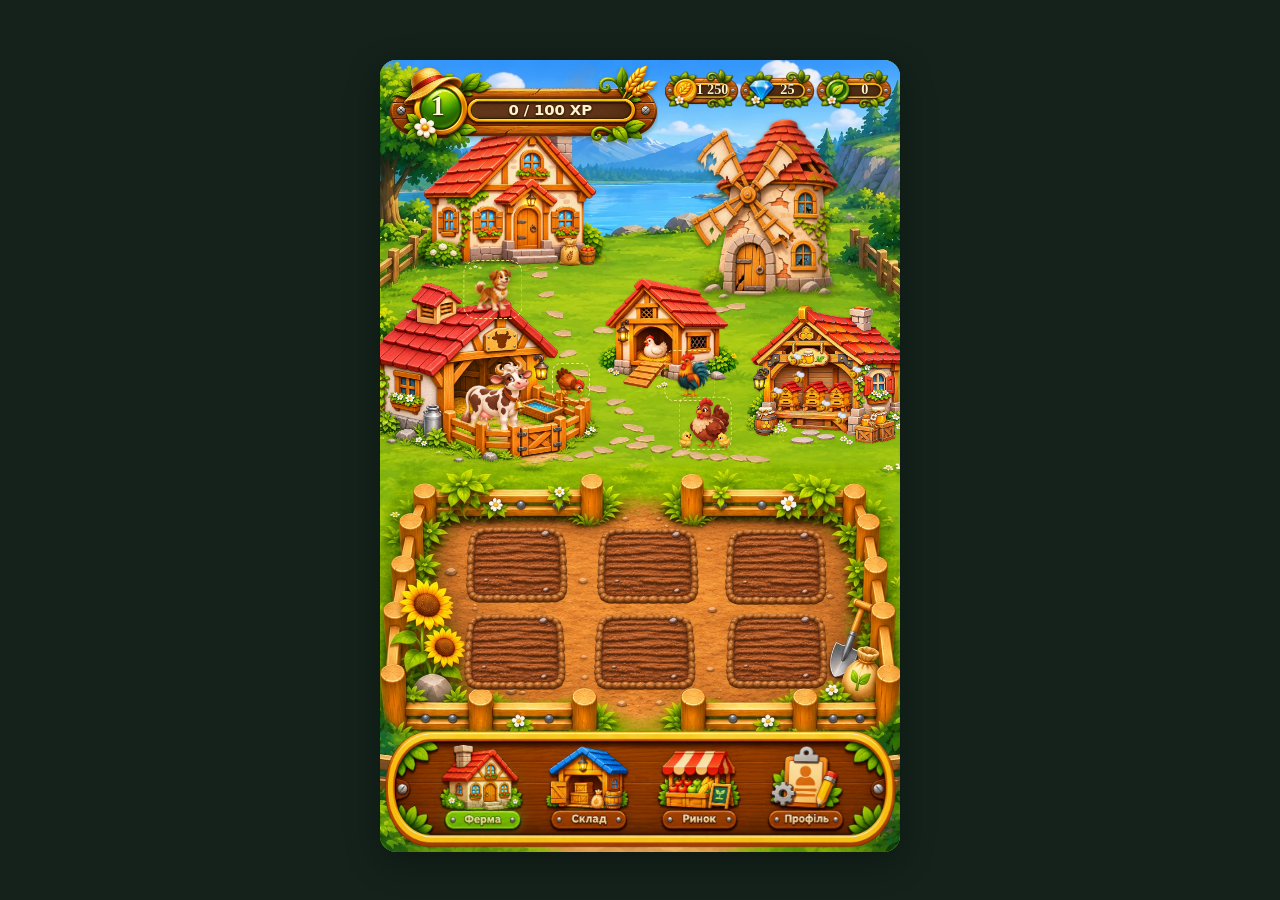
==== commit 83a49d8c: "v432: ensure Hliv title displays even if artwork fails and rename remaining cowshed dialog title" ====
--- a/index.html
+++ b/index.html
@@ -1323,9 +1323,12 @@
 #gh-cowshed-repair-settings input{width:76px;padding:3px;border:1px solid #a87b42;border-radius:5px;font:600 16px system-ui}
 @media(prefers-reduced-motion:reduce){#gh-cowshed-repair-pane *{transition:none!important}}
 </style><style id="gh-cowshed-title-v431">
-#gh-cowshed-repair-pane .gh-cr-title{padding:0;border:0;background:none;box-shadow:none}
-#gh-cowshed-repair-pane .gh-cr-title::before,#gh-cowshed-repair-pane .gh-cr-title::after{content:none}
-#gh-cowshed-repair-pane .gh-cr-title img{display:block;width:100%;height:100%;object-fit:contain;pointer-events:none}
+#gh-cowshed-repair-pane .gh-cr-title.gh-cr-title-loaded{padding:0;border:0;background:none;box-shadow:none}
+#gh-cowshed-repair-pane .gh-cr-title.gh-cr-title-loaded::before,#gh-cowshed-repair-pane .gh-cr-title.gh-cr-title-loaded::after{content:none}
+#gh-cowshed-repair-pane .gh-cr-title img{display:none;width:100%;height:100%;object-fit:contain;pointer-events:none}
+#gh-cowshed-repair-pane .gh-cr-title.gh-cr-title-loaded img{display:block}
+#gh-cowshed-repair-pane .gh-cr-title-fallback{font-size:8cqw}
+#gh-cowshed-repair-pane .gh-cr-title [hidden]{display:none!important}
 </style>
 </head><body><main class="page"><section class="stage" id="stage" aria-label="Інтерактивний макет ферми">
 <button id="gh-cowshed-toggle" class="gh-cowshed-toggle" type="button" aria-pressed="false" title="Тест: спершу ремонт, потім окрема покупка корови">🛠 Відновити корівник</button>
@@ -1502,10 +1505,10 @@
 <div id="gh-milk-dialog" hidden role="presentation">
  <section class="gh-milk-box" role="dialog" aria-modal="true" aria-labelledby="gh-milk-title">
    <button id="gh-milk-close" type="button" aria-label="Закрити">✕</button>
-   <h3 id="gh-milk-title">🐄 Корівник</h3>
+   <h3 id="gh-milk-title">🐄 Хлів</h3>
  <div id="gh-cowshed-repair-pane" hidden>
    <span class="gh-cr-frame" aria-hidden="true"></span>
-   <div class="gh-cr-title" id="gh-cowshed-repair-title"><img src="[data-uri]" alt="Хлів" draggable="false"></div>
+   <div class="gh-cr-title" id="gh-cowshed-repair-title"><span class="gh-cr-title-fallback">Хлів</span><img src="[data-uri]" alt="Хлів" draggable="false" onload="this.previousElementSibling.hidden=true;this.parentElement.classList.add('gh-cr-title-loaded')" onerror="this.hidden=true"></div>
    <button type="button" id="gh-cowshed-repair-close" aria-label="Закрити"><span class="gh-cr-close-art" aria-hidden="true"></span></button>
    <span class="gh-cr-status" role="img" aria-label="Потребує ремонту"></span>
    <svg class="gh-cr-grass" viewBox="0 0 320 64" preserveAspectRatio="none" aria-hidden="true"><defs><radialGradient id="gh-cr-grass-gradient"><stop offset="0" stop-color="#a1bc45"/><stop offset=".68" stop-color="#a8c34f"/><stop offset=".88" stop-color="#b7cb66" stop-opacity=".8"/><stop offset="1" stop-color="#b9ca73" stop-opacity="0"/></radialGradient></defs><ellipse cx="160" cy="33" rx="159" ry="29" fill="url(#gh-cr-grass-gradient)"/><path d="M7 30Q24 22 44 24L65 19 92 20 116 16 149 19 178 15 202 20 231 19 249 24 278 23 300 29 313 35 303 41 282 45 254 44 226 49 199 47 169 52 142 49 112 51 85 46 59 46 35 41 15 40Z" fill="#9dbd41" opacity=".68"/><g opacity="0.82"><path fill="#b2cb54" d="M128.5 49.3Q126.0 44.6 125.0 43.4Q128.3 43.8 130.0 47.9Q129.1 42.2 130.4 39.8Q132.1 44.4 131.4 47.8Q132.9 43.6 135.0 43.0Q133.4 47.9 132.2 49.3Z"/><path fill="#92ba38" d="M130.0 49.3Q130.8 44.6 130.4 41.5L131.4 49.3Z"/></g><g opacity="0.82"><path fill="#b2cb54" d="M168.0 37.0Q164.0 32.6 162.4 31.6Q167.6 31.9 170.4 35.7Q169.0 30.5 171.0 28.3Q173.8 32.5 172.6 35.6Q175.0 31.8 178.4 31.2Q175.8 35.7 173.9 37.0Z"/><path fill="#4e8025" d="M170.4 37.0Q171.6 32.6 171.0 29.8L172.6 37.0Z"/></g><g opacity="0.82"><path fill="#4e8025" d="M242.7 36.7Q239.7 35.0 238.5 34.6Q242.4 34.7 244.5 36.2Q243.4 34.2 245.0 33.3Q247.0 34.9 246.2 36.2Q248.0 34.7 250.5 34.5Q248.6 36.2 247.2 36.7Z"/><path fill="#4e8025" d="M244.5 36.7Q245.4 35.0 245.0 33.9L246.2 36.7Z"/></g><g opacity="0.82"><path fill="#82ad2d" d="M92.2 41.2Q88.9 38.8 87.5 38.2Q91.9 38.4 94.3 40.5Q93.0 37.5 94.8 36.3Q97.1 38.7 96.1 40.4Q98.2 38.3 101.0 38.0Q98.8 40.5 97.2 41.2Z"/><path fill="#4e8025" d="M94.3 41.2Q95.3 38.8 94.8 37.2L96.1 41.2Z"/></g><g opacity="0.82"><path fill="#b2cb54" d="M280.9 24.1Q277.9 19.8 276.7 18.8Q280.6 19.1 282.7 22.8Q281.7 17.6 283.2 15.5Q285.3 19.6 284.5 22.7Q286.3 18.9 288.8 18.4Q286.9 22.8 285.4 24.1Z"/><path fill="#a6c648" d="M282.7 24.1Q283.7 19.8 283.2 17.0L284.5 24.1Z"/></g><g opacity="0.82"><path fill="#c2d367" d="M30.5 37.6Q28.8 33.0 28.1 31.9Q30.3 32.2 31.6 36.2Q30.9 30.7 31.8 28.4Q33.0 32.8 32.5 36.1Q33.6 32.1 35.0 31.5Q33.9 36.2 33.1 37.6Z"/><path fill="#4e8025" d="M31.6 37.6Q32.1 33.0 31.8 30.0L32.5 37.6Z"/></g><g opacity="0.82"><path fill="#a6c648" d="M204.2 43.2Q200.6 38.5 199.2 37.3Q203.8 37.7 206.4 41.8Q205.1 36.1 206.9 33.7Q209.4 38.3 208.4 41.7Q210.5 37.5 213.5 36.9Q211.2 41.8 209.5 43.2Z"/><path fill="#82ad2d" d="M206.4 43.2Q207.4 38.5 206.9 35.4L208.4 43.2Z"/></g><g opacity="0.82"><path fill="#4e8025" d="M133.4 42.1Q129.9 37.6 128.6 36.5Q133.1 36.9 135.5 40.8Q134.2 35.3 136.0 33.1Q138.4 37.4 137.4 40.7Q139.5 36.7 142.4 36.2Q140.2 40.8 138.5 42.1Z"/><path fill="#4e8025" d="M135.5 42.1Q136.5 37.6 136.0 34.7L137.4 42.1Z"/></g><g opacity="0.82"><path fill="#92ba38" d="M275.3 24.7Q272.3 19.7 271.1 18.5Q275.0 18.9 277.0 23.2Q276.0 17.2 277.5 14.7Q279.5 19.5 278.7 23.1Q280.5 18.7 283.0 18.1Q281.1 23.2 279.6 24.7Z"/><path fill="#b2cb54" d="M277.0 24.7Q277.9 19.7 277.5 16.5L278.7 24.7Z"/></g><g opacity="0.82"><path fill="#c2d367" d="M295.7 26.3Q293.2 22.3 292.1 21.4Q295.4 21.7 297.2 25.1Q296.3 20.3 297.6 18.4Q299.3 22.2 298.6 25.0Q300.1 21.5 302.2 21.1Q300.6 25.1 299.4 26.3Z"/><path fill="#b2cb54" d="M297.2 26.3Q297.9 22.3 297.6 19.8L298.6 26.3Z"/></g><g opacity="0.82"><path fill="#92ba38" d="M49.1 30.7Q46.4 25.4 45.3 24.1Q48.8 24.5 50.7 29.1Q49.7 22.7 51.1 20.0Q53.0 25.2 52.2 29.0Q53.8 24.3 56.1 23.7Q54.4 29.1 53.1 30.7Z"/><path fill="#6d9724" d="M50.7 30.7Q51.5 25.4 51.1 22.0L52.2 30.7Z"/></g><g opacity="0.82"><path fill="#a6c648" d="M47.2 29.8Q45.2 24.5 44.3 23.3Q47.0 23.7 48.5 28.2Q47.7 21.9 48.8 19.2Q50.2 24.3 49.6 28.1Q50.8 23.5 52.6 22.8Q51.3 28.2 50.3 29.8Z"/><path fill="#4e8025" d="M48.5 29.8Q49.1 24.5 48.8 21.1L49.6 29.8Z"/></g><g opacity="0.82"><path fill="#b2cb54" d="M25.8 22.6Q23.0 20.5 21.9 20.0Q25.5 20.2 27.4 22.0Q26.4 19.4 27.9 18.4Q29.8 20.4 29.0 21.9Q30.7 20.1 33.0 19.8Q31.2 22.0 29.9 22.6Z"/><path fill="#4e8025" d="M27.4 22.6Q28.3 20.5 27.9 19.1L29.0 22.6Z"/></g><g opacity="0.82"><path fill="#c2d367" d="M88.1 45.1Q86.4 40.6 85.7 39.5Q87.9 39.8 89.1 43.7Q88.5 38.3 89.4 36.0Q90.5 40.4 90.0 43.6Q91.0 39.7 92.5 39.1Q91.4 43.7 90.6 45.1Z"/><path fill="#4e8025" d="M89.1 45.1Q89.6 40.6 89.4 37.7L90.0 45.1Z"/></g><g opacity="0.82"><path fill="#6d9724" d="M212.5 44.3Q209.3 41.2 208.0 40.5Q212.1 40.7 214.4 43.4Q213.2 39.7 214.9 38.2Q217.1 41.1 216.2 43.3Q218.1 40.6 220.8 40.2Q218.8 43.4 217.2 44.3Z"/><path fill="#c2d367" d="M214.4 44.3Q215.4 41.2 214.9 39.3L216.2 44.3Z"/></g><g opacity="0.82"><path fill="#92ba38" d="M34.1 33.1Q30.8 29.9 29.5 29.1Q33.8 29.4 36.0 32.2Q34.9 28.3 36.6 26.6Q38.8 29.7 37.9 32.1Q39.8 29.2 42.6 28.8Q40.5 32.2 38.9 33.1Z"/><path fill="#92ba38" d="M36.0 33.1Q37.0 29.9 36.6 27.8L37.9 33.1Z"/></g><g opacity="0.82"><path fill="#a6c648" d="M200.3 42.7Q196.3 38.9 194.7 38.0Q199.9 38.3 202.7 41.6Q201.3 37.0 203.3 35.1Q206.0 38.8 204.9 41.5Q207.3 38.2 210.6 37.7Q208.1 41.6 206.2 42.7Z"/><path fill="#b2cb54" d="M202.7 42.7Q203.9 38.9 203.3 36.5L204.9 42.7Z"/></g><g opacity="0.82"><path fill="#82ad2d" d="M51.9 30.3Q50.3 28.1 49.6 27.6Q51.7 27.8 52.9 29.7Q52.3 27.1 53.1 26.0Q54.2 28.1 53.8 29.6Q54.7 27.7 56.1 27.5Q55.1 29.7 54.3 30.3Z"/><path fill="#6d9724" d="M52.9 30.3Q53.3 28.1 53.1 26.8L53.8 30.3Z"/></g><g opacity="0.82"><path fill="#a6c648" d="M297.9 28.7Q294.1 25.1 292.5 24.3Q297.6 24.6 300.3 27.7Q298.9 23.3 300.9 21.5Q303.5 25.0 302.4 27.6Q304.8 24.4 308.0 24.0Q305.5 27.7 303.7 28.7Z"/><path fill="#6d9724" d="M300.3 28.7Q301.4 25.1 300.9 22.8L302.4 28.7Z"/></g><g opacity="0.82"><path fill="#c2d367" d="M200.2 46.6Q198.2 42.4 197.4 41.3Q200.0 41.7 201.4 45.4Q200.7 40.2 201.7 38.1Q203.1 42.2 202.5 45.3Q203.7 41.5 205.4 41.0Q204.1 45.4 203.2 46.6Z"/><path fill="#4e8025" d="M201.4 46.6Q202.0 42.4 201.7 39.6L202.5 46.6Z"/></g><g opacity="0.82"><path fill="#b2cb54" d="M15.6 24.7Q13.7 22.1 12.9 21.5Q15.4 21.7 16.8 24.0Q16.1 20.9 17.1 19.6Q18.4 22.0 17.8 23.9Q19.0 21.6 20.6 21.3Q19.4 24.0 18.4 24.7Z"/><path fill="#b2cb54" d="M16.8 24.7Q17.3 22.1 17.1 20.5L17.8 24.7Z"/></g><g opacity="0.82"><path fill="#92ba38" d="M190.1 45.8Q188.0 41.0 187.1 39.9Q189.9 40.3 191.4 44.3Q190.6 38.7 191.7 36.3Q193.2 40.9 192.6 44.2Q193.9 40.1 195.7 39.5Q194.3 44.3 193.3 45.8Z"/><path fill="#4e8025" d="M191.4 45.8Q192.0 41.0 191.7 38.0L192.6 45.8Z"/></g><g opacity="0.82"><path fill="#92ba38" d="M235.8 31.4Q233.0 27.6 231.9 26.8Q235.5 27.1 237.5 30.3Q236.5 25.8 237.9 23.9Q239.8 27.5 239.0 30.2Q240.7 26.9 243.0 26.5Q241.2 30.3 239.9 31.4Z"/><path fill="#6d9724" d="M237.5 31.4Q238.3 27.6 237.9 25.3L239.0 31.4Z"/></g><g opacity="0.82"><path fill="#b2cb54" d="M163.9 41.6Q162.1 36.7 161.3 35.5Q163.7 35.9 165.0 40.1Q164.4 34.2 165.3 31.8Q166.6 36.5 166.1 40.0Q167.2 35.7 168.8 35.1Q167.6 40.1 166.7 41.6Z"/><path fill="#4e8025" d="M165.0 41.6Q165.6 36.7 165.3 33.6L166.1 41.6Z"/></g><g opacity="0.82"><path fill="#6d9724" d="M95.0 34.4Q91.3 30.2 89.7 29.2Q94.7 29.5 97.3 33.1Q95.9 28.1 97.9 26.0Q100.5 30.0 99.4 33.0Q101.7 29.3 104.9 28.8Q102.4 33.1 100.6 34.4Z"/><path fill="#6d9724" d="M97.3 34.4Q98.4 30.2 97.9 27.5L99.4 34.4Z"/></g><g opacity="0.82"><path fill="#6d9724" d="M207.6 46.4Q205.6 44.3 204.8 43.8Q207.4 44.0 208.8 45.7Q208.1 43.3 209.1 42.2Q210.5 44.2 209.9 45.7Q211.1 43.9 212.8 43.6Q211.5 45.7 210.5 46.4Z"/><path fill="#82ad2d" d="M208.8 46.4Q209.4 44.3 209.1 43.0L209.9 46.4Z"/></g><g opacity="0.82"><path fill="#92ba38" d="M174.8 45.7Q171.1 44.1 169.7 43.7Q174.4 43.8 177.0 45.2Q175.7 43.3 177.6 42.4Q180.1 44.0 179.1 45.2Q181.3 43.7 184.3 43.6Q182.0 45.2 180.2 45.7Z"/><path fill="#82ad2d" d="M177.0 45.7Q178.1 44.1 177.6 43.0L179.1 45.7Z"/></g><g opacity="0.82"><path fill="#82ad2d" d="M285.6 24.7Q283.9 22.1 283.2 21.5Q285.4 21.7 286.6 23.9Q286.0 20.8 286.9 19.5Q288.1 22.0 287.6 23.9Q288.6 21.6 290.1 21.3Q289.0 23.9 288.2 24.7Z"/><path fill="#4e8025" d="M286.6 24.7Q287.1 22.1 286.9 20.5L287.6 24.7Z"/></g><g opacity="0.82"><path fill="#92ba38" d="M162.3 44.9Q160.4 39.6 159.7 38.3Q162.1 38.7 163.4 43.3Q162.7 36.9 163.7 34.3Q164.9 39.4 164.4 43.2Q165.5 38.5 167.1 37.9Q165.9 43.3 165.0 44.9Z"/><path fill="#92ba38" d="M163.4 44.9Q163.9 39.6 163.7 36.2L164.4 44.9Z"/></g><g opacity="0.82"><path fill="#4e8025" d="M249.3 31.8Q247.2 28.8 246.4 28.1Q249.1 28.4 250.6 30.9Q249.8 27.4 250.9 25.9Q252.3 28.7 251.7 30.8Q253.0 28.2 254.7 27.9Q253.4 30.9 252.4 31.8Z"/><path fill="#92ba38" d="M250.6 31.8Q251.2 28.8 250.9 26.9L251.7 31.8Z"/></g><g opacity="0.82"><path fill="#a6c648" d="M27.4 26.8Q25.1 22.4 24.2 21.3Q27.2 21.7 28.8 25.4Q27.9 20.2 29.1 18.0Q30.7 22.2 30.0 25.4Q31.4 21.5 33.3 21.0Q31.9 25.4 30.8 26.8Z"/><path fill="#92ba38" d="M28.8 26.8Q29.4 22.4 29.1 19.6L30.0 26.8Z"/></g><g opacity="0.82"><path fill="#c2d367" d="M261.8 37.9Q260.2 36.4 259.6 36.0Q261.6 36.1 262.7 37.4Q262.1 35.6 263.0 34.8Q264.0 36.3 263.6 37.4Q264.5 36.0 265.8 35.9Q264.8 37.4 264.1 37.9Z"/><path fill="#6d9724" d="M262.7 37.9Q263.2 36.4 263.0 35.4L263.6 37.9Z"/></g><g opacity="0.82"><path fill="#6d9724" d="M269.6 31.0Q267.9 26.3 267.2 25.1Q269.5 25.5 270.7 29.6Q270.0 23.9 270.9 21.5Q272.1 26.1 271.6 29.5Q272.7 25.3 274.1 24.7Q273.0 29.6 272.2 31.0Z"/><path fill="#4e8025" d="M270.7 31.0Q271.2 26.3 270.9 23.2L271.6 31.0Z"/></g><g opacity="0.82"><path fill="#c2d367" d="M226.9 33.7Q224.6 30.5 223.7 29.8Q226.7 30.0 228.3 32.7Q227.5 28.9 228.7 27.4Q230.3 30.4 229.6 32.7Q231.0 29.9 232.9 29.5Q231.5 32.7 230.4 33.7Z"/><path fill="#6d9724" d="M228.3 33.7Q229.0 30.5 228.7 28.5L229.6 33.7Z"/></g><g opacity="0.82"><path fill="#6d9724" d="M148.0 46.0Q145.1 41.2 144.0 40.0Q147.7 40.4 149.8 44.6Q148.7 38.7 150.2 36.3Q152.2 41.0 151.4 44.5Q153.1 40.2 155.6 39.6Q153.7 44.6 152.3 46.0Z"/><path fill="#b2cb54" d="M149.8 46.0Q150.6 41.2 150.2 38.0L151.4 46.0Z"/></g><g opacity="0.82"><path fill="#c2d367" d="M234.0 43.6Q232.2 38.4 231.5 37.2Q233.8 37.6 235.1 42.1Q234.5 35.8 235.4 33.3Q236.7 38.2 236.1 42.0Q237.2 37.4 238.8 36.8Q237.6 42.1 236.7 43.6Z"/><path fill="#92ba38" d="M235.1 43.6Q235.7 38.4 235.4 35.1L236.1 43.6Z"/></g><g opacity="0.82"><path fill="#a6c648" d="M185.9 43.3Q182.5 39.2 181.1 38.3Q185.6 38.6 188.0 42.1Q186.7 37.2 188.5 35.2Q190.8 39.1 189.9 42.0Q191.9 38.4 194.8 37.9Q192.6 42.1 191.0 43.3Z"/><path fill="#6d9724" d="M188.0 43.3Q189.0 39.2 188.5 36.6L189.9 43.3Z"/></g><g opacity="0.82"><path fill="#4e8025" d="M143.3 41.9Q140.8 36.7 139.9 35.5Q143.1 35.9 144.8 40.3Q143.9 34.1 145.2 31.6Q146.8 36.5 146.2 40.2Q147.6 35.7 149.7 35.1Q148.1 40.3 146.9 41.9Z"/><path fill="#a6c648" d="M144.8 41.9Q145.5 36.7 145.2 33.4L146.2 41.9Z"/></g><g opacity="0.82"><path fill="#82ad2d" d="M162.5 38.5Q160.0 34.8 159.0 33.9Q162.2 34.2 164.0 37.4Q163.1 32.9 164.4 31.0Q166.1 34.6 165.4 37.3Q166.9 34.0 169.0 33.6Q167.4 37.4 166.2 38.5Z"/><path fill="#c2d367" d="M164.0 38.5Q164.8 34.8 164.4 32.4L165.4 38.5Z"/></g><g opacity="0.82"><path fill="#4e8025" d="M180.4 42.7Q178.4 37.9 177.6 36.8Q180.2 37.1 181.7 41.3Q180.9 35.5 182.0 33.1Q183.4 37.7 182.8 41.2Q184.0 37.0 185.7 36.4Q184.4 41.3 183.4 42.7Z"/><path fill="#b2cb54" d="M181.7 42.7Q182.3 37.9 182.0 34.9L182.8 42.7Z"/></g><g opacity="0.82"><path fill="#a6c648" d="M225.7 41.4Q223.2 36.4 222.2 35.2Q225.4 35.6 227.1 39.9Q226.3 33.9 227.5 31.4Q229.2 36.2 228.5 39.8Q230.0 35.4 232.0 34.8Q230.5 39.9 229.3 41.4Z"/><path fill="#6d9724" d="M227.1 41.4Q227.9 36.4 227.5 33.2L228.5 41.4Z"/></g><g opacity="0.82"><path fill="#82ad2d" d="M209.8 41.0Q207.7 36.2 206.9 35.1Q209.6 35.5 211.0 39.5Q210.3 33.8 211.4 31.5Q212.8 36.0 212.2 39.4Q213.4 35.3 215.2 34.7Q213.9 39.5 212.9 41.0Z"/><path fill="#4e8025" d="M211.0 41.0Q211.7 36.2 211.4 33.2L212.2 41.0Z"/></g><g opacity="0.82"><path fill="#82ad2d" d="M139.8 49.3Q137.0 44.5 135.9 43.3Q139.5 43.7 141.4 47.8Q140.4 42.1 141.9 39.6Q143.8 44.3 143.0 47.7Q144.7 43.5 147.0 42.9Q145.2 47.8 143.9 49.3Z"/><path fill="#92ba38" d="M141.4 49.3Q142.3 44.5 141.9 41.4L143.0 49.3Z"/></g><g opacity="0.82"><path fill="#92ba38" d="M305.4 27.3Q302.3 24.9 301.1 24.4Q305.1 24.6 307.2 26.6Q306.1 23.8 307.7 22.6Q309.7 24.8 308.9 26.5Q310.7 24.5 313.2 24.2Q311.3 26.6 309.8 27.3Z"/><path fill="#b2cb54" d="M307.2 27.3Q308.1 24.9 307.7 23.4L308.9 27.3Z"/></g><g opacity="0.82"><path fill="#c2d367" d="M202.2 42.8Q198.5 38.2 197.1 37.1Q201.8 37.5 204.3 41.4Q203.0 35.9 204.9 33.6Q207.4 38.0 206.4 41.4Q208.5 37.3 211.6 36.7Q209.2 41.4 207.5 42.8Z"/><path fill="#92ba38" d="M204.3 42.8Q205.4 38.2 204.9 35.3L206.4 42.8Z"/></g><g opacity="0.82"><path fill="#a6c648" d="M151.5 47.8Q150.0 42.7 149.4 41.5Q151.4 41.9 152.5 46.2Q151.9 40.2 152.7 37.6Q153.8 42.5 153.3 46.1Q154.2 41.7 155.5 41.1Q154.6 46.2 153.8 47.8Z"/><path fill="#82ad2d" d="M152.5 47.8Q152.9 42.7 152.7 39.4L153.3 47.8Z"/></g><g opacity="0.82"><path fill="#c2d367" d="M209.5 35.2Q207.6 31.7 206.9 30.8Q209.3 31.1 210.6 34.1Q209.9 29.9 210.9 28.2Q212.1 31.5 211.6 34.1Q212.7 31.0 214.2 30.5Q213.1 34.1 212.2 35.2Z"/><path fill="#82ad2d" d="M210.6 35.2Q211.1 31.7 210.9 29.4L211.6 35.2Z"/></g><g opacity="0.82"><path fill="#82ad2d" d="M17.0 21.5Q13.8 19.9 12.5 19.5Q16.7 19.6 19.0 21.0Q17.8 19.1 19.5 18.3Q21.7 19.8 20.8 21.0Q22.8 19.6 25.5 19.4Q23.4 21.0 21.9 21.5Z"/><path fill="#b2cb54" d="M19.0 21.5Q20.0 19.9 19.5 18.9L20.8 21.5Z"/></g><g opacity="0.82"><path fill="#82ad2d" d="M155.2 38.3Q152.6 34.9 151.6 34.1Q154.9 34.4 156.7 37.3Q155.8 33.3 157.1 31.6Q158.9 34.8 158.2 37.2Q159.7 34.3 161.9 33.9Q160.2 37.3 159.0 38.3Z"/><path fill="#c2d367" d="M156.7 38.3Q157.5 34.9 157.1 32.8L158.2 38.3Z"/></g><g opacity="0.82"><path fill="#6d9724" d="M117.4 42.3Q115.2 40.4 114.3 39.9Q117.2 40.1 118.7 41.7Q117.9 39.4 119.1 38.5Q120.6 40.3 120.0 41.7Q121.3 40.0 123.2 39.8Q121.7 41.7 120.7 42.3Z"/><path fill="#82ad2d" d="M118.7 42.3Q119.4 40.4 119.1 39.2L120.0 42.3Z"/></g><g opacity="0.82"><path fill="#6d9724" d="M113.2 44.9Q111.5 40.1 110.8 39.0Q113.0 39.4 114.2 43.5Q113.6 37.8 114.4 35.4Q115.6 39.9 115.1 43.4Q116.1 39.2 117.5 38.6Q116.4 43.5 115.6 44.9Z"/><path fill="#82ad2d" d="M114.2 44.9Q114.7 40.1 114.4 37.1L115.1 44.9Z"/></g><g opacity="0.82"><path fill="#b2cb54" d="M15.8 32.0Q14.2 30.4 13.6 30.0Q15.6 30.1 16.7 31.5Q16.1 29.6 16.9 28.8Q18.0 30.3 17.6 31.4Q18.5 30.1 19.8 29.9Q18.8 31.5 18.1 32.0Z"/><path fill="#c2d367" d="M16.7 32.0Q17.2 30.4 16.9 29.4L17.6 32.0Z"/></g><g opacity="0.82"><path fill="#92ba38" d="M95.1 41.9Q92.8 39.3 91.9 38.7Q94.9 38.9 96.5 41.1Q95.7 38.1 96.9 36.8Q98.4 39.2 97.8 41.1Q99.2 38.8 101.1 38.5Q99.6 41.1 98.5 41.9Z"/><path fill="#92ba38" d="M96.5 41.9Q97.2 39.3 96.9 37.7L97.8 41.9Z"/></g><g opacity="0.82"><path fill="#b2cb54" d="M176.6 40.3Q173.6 36.3 172.4 35.4Q176.3 35.7 178.3 39.1Q177.3 34.3 178.8 32.3Q180.8 36.2 180.0 39.1Q181.8 35.5 184.3 35.0Q182.4 39.1 181.0 40.3Z"/><path fill="#4e8025" d="M178.3 40.3Q179.2 36.3 178.8 33.7L180.0 40.3Z"/></g><g opacity="0.82"><path fill="#a6c648" d="M216.9 35.3Q214.2 33.2 213.1 32.7Q216.7 32.9 218.6 34.6Q217.6 32.2 219.1 31.2Q220.9 33.1 220.2 34.6Q221.8 32.8 224.2 32.6Q222.4 34.6 221.1 35.3Z"/><path fill="#92ba38" d="M218.6 35.3Q219.4 33.2 219.1 31.9L220.2 35.3Z"/></g><g opacity="0.82"><path fill="#b2cb54" d="M246.3 32.5Q242.8 30.5 241.4 30.1Q245.9 30.2 248.4 31.9Q247.1 29.6 249.0 28.6Q251.4 30.5 250.4 31.8Q252.5 30.2 255.4 29.9Q253.2 31.9 251.5 32.5Z"/><path fill="#4e8025" d="M248.4 32.5Q249.5 30.5 249.0 29.3L250.4 32.5Z"/></g><g opacity="0.82"><path fill="#82ad2d" d="M8.8 25.8Q6.3 22.9 5.3 22.2Q8.5 22.4 10.3 24.9Q9.4 21.4 10.7 19.9Q12.4 22.8 11.7 24.9Q13.2 22.3 15.2 21.9Q13.7 24.9 12.5 25.8Z"/><path fill="#92ba38" d="M10.3 25.8Q11.0 22.9 10.7 21.0L11.7 25.8Z"/></g><g opacity="0.82"><path fill="#4e8025" d="M207.8 36.6Q204.8 31.5 203.6 30.2Q207.5 30.6 209.6 35.0Q208.5 28.9 210.1 26.3Q212.1 31.2 211.3 34.9Q213.1 30.4 215.6 29.8Q213.7 35.0 212.2 36.6Z"/><path fill="#6d9724" d="M209.6 36.6Q210.5 31.5 210.1 28.2L211.3 36.6Z"/></g><g opacity="0.82"><path fill="#a6c648" d="M49.4 39.8Q47.6 38.2 46.9 37.8Q49.2 38.0 50.4 39.3Q49.8 37.4 50.7 36.6Q51.9 38.2 51.4 39.3Q52.5 37.9 53.9 37.7Q52.8 39.3 52.0 39.8Z"/><path fill="#4e8025" d="M50.4 39.8Q50.9 38.2 50.7 37.2L51.4 39.8Z"/></g><g opacity="0.82"><path fill="#4e8025" d="M73.9 43.5Q71.8 40.3 70.9 39.6Q73.7 39.8 75.3 42.6Q74.5 38.8 75.6 37.2Q77.1 40.2 76.5 42.5Q77.8 39.7 79.6 39.3Q78.2 42.6 77.2 43.5Z"/><path fill="#92ba38" d="M75.3 43.5Q75.9 40.3 75.6 38.3L76.5 43.5Z"/></g><g opacity="0.82"><path fill="#82ad2d" d="M101.6 39.7Q97.7 34.8 96.1 33.7Q101.2 34.0 103.9 38.2Q102.5 32.4 104.5 30.0Q107.2 34.6 106.1 38.1Q108.4 33.8 111.7 33.3Q109.2 38.2 107.4 39.7Z"/><path fill="#82ad2d" d="M103.9 39.7Q105.1 34.8 104.5 31.7L106.1 39.7Z"/></g><g opacity="0.82"><path fill="#92ba38" d="M185.4 37.6Q181.7 34.9 180.2 34.3Q185.0 34.5 187.6 36.8Q186.3 33.6 188.2 32.3Q190.8 34.8 189.7 36.7Q192.0 34.4 195.1 34.1Q192.7 36.8 190.9 37.6Z"/><path fill="#c2d367" d="M187.6 37.6Q188.7 34.9 188.2 33.2L189.7 37.6Z"/></g><g opacity="0.82"><path fill="#92ba38" d="M95.9 44.3Q92.1 40.1 90.5 39.1Q95.5 39.5 98.2 43.0Q96.8 38.1 98.9 36.0Q101.5 40.0 100.4 42.9Q102.7 39.3 106.0 38.8Q103.5 43.0 101.6 44.3Z"/><path fill="#a6c648" d="M98.2 44.3Q99.4 40.1 98.9 37.5L100.4 44.3Z"/></g><g opacity="0.82"><path fill="#a6c648" d="M39.0 30.4Q36.7 28.0 35.8 27.4Q38.8 27.6 40.4 29.7Q39.5 26.8 40.7 25.6Q42.3 27.9 41.7 29.6Q43.0 27.5 44.9 27.2Q43.5 29.7 42.4 30.4Z"/><path fill="#a6c648" d="M40.4 30.4Q41.1 28.0 40.7 26.4L41.7 30.4Z"/></g><g opacity="0.82"><path fill="#92ba38" d="M82.8 42.4Q79.8 37.3 78.6 36.1Q82.5 36.5 84.6 40.9Q83.5 34.8 85.1 32.2Q87.2 37.1 86.3 40.8Q88.1 36.3 90.7 35.7Q88.7 40.9 87.3 42.4Z"/><path fill="#c2d367" d="M84.6 42.4Q85.5 37.3 85.1 34.0L86.3 42.4Z"/></g><g opacity="0.82"><path fill="#c2d367" d="M263.1 33.2Q261.2 29.0 260.4 28.0Q262.9 28.3 264.3 31.9Q263.6 26.9 264.6 24.8Q266.0 28.8 265.4 31.8Q266.6 28.1 268.3 27.6Q267.0 31.9 266.1 33.2Z"/><path fill="#b2cb54" d="M264.3 33.2Q264.9 29.0 264.6 26.3L265.4 33.2Z"/></g><g opacity="0.82"><path fill="#4e8025" d="M234.2 45.1Q230.8 41.7 229.5 40.8Q233.8 41.1 236.2 44.1Q235.0 39.9 236.7 38.2Q239.0 41.5 238.0 44.0Q240.0 41.0 242.8 40.6Q240.7 44.1 239.1 45.1Z"/><path fill="#4e8025" d="M236.2 45.1Q237.2 41.7 236.7 39.4L238.0 45.1Z"/></g><g opacity="0.82"><path fill="#6d9724" d="M106.0 47.1Q102.3 43.0 100.9 42.0Q105.6 42.4 108.2 45.9Q106.9 41.0 108.8 38.9Q111.3 42.9 110.3 45.8Q112.5 42.2 115.5 41.7Q113.2 45.9 111.4 47.1Z"/><path fill="#a6c648" d="M108.2 47.1Q109.3 43.0 108.8 40.4L110.3 47.1Z"/></g></svg>
@@ -2725,9 +2728,9 @@
  ghCowshedRefreshRepair();
  locked.hidden=owned;
  document.getElementById('gh-milk-description').textContent=!ghCowshedRepaired
-  ?'Корівник потребує ремонту.'
+  ?'Хлів потребує ремонту.'
   :!ghCowCount
-   ?'Корівник відремонтований, але поки немає корови.'
+   ?'Хлів відремонтований, але поки немає корови.'
    :'Корова виробляє молоко. Натисни «Зібрати», коли партія буде готова.';
  if(!owned)return;
  const left=ghMilkTimeLeft(),ready=left===0;
@@ -4164,7 +4167,7 @@
  <div class="gh-ui-panel"><h3>⚙️ Налаштування</h3><div class="gh-ui-setting-lines">
  <button class="gh-ui-row-action" type="button" id="gh-ui-editor-toggle"><span>🛠 Режим редактора ферми</span><span>${document.body.classList.contains('gh-debug-visible')?'Увімк.':'Вимк.'}</span></button>
  ${document.body.classList.contains('gh-debug-visible') ? [
- ['mill','Млин',millPurchased],['apiary','Пасіка',apiaryPurchased],['chicken','Курятник',ghCoopRepaired],['cow','Корівник',ghCowshedRepaired]
+ ['mill','Млин',millPurchased],['apiary','Пасіка',apiaryPurchased],['chicken','Курятник',ghCoopRepaired],['cow','Хлів',ghCowshedRepaired]
  ].map(([id,name,active])=>'<button class="gh-ui-row-action" type="button" data-gh-building-test="'+id+'" aria-pressed="'+active+'"><span>'+name+'</span><span>'+ (active?'🟢 Робоча':'🔴 Поламана')+'</span></button>').join('') : ''}
  <button class="gh-ui-row-action" type="button" id="gh-ui-how-to"><span>❓ Як користуватися прототипом</span><span>›</span></button>
  </div>
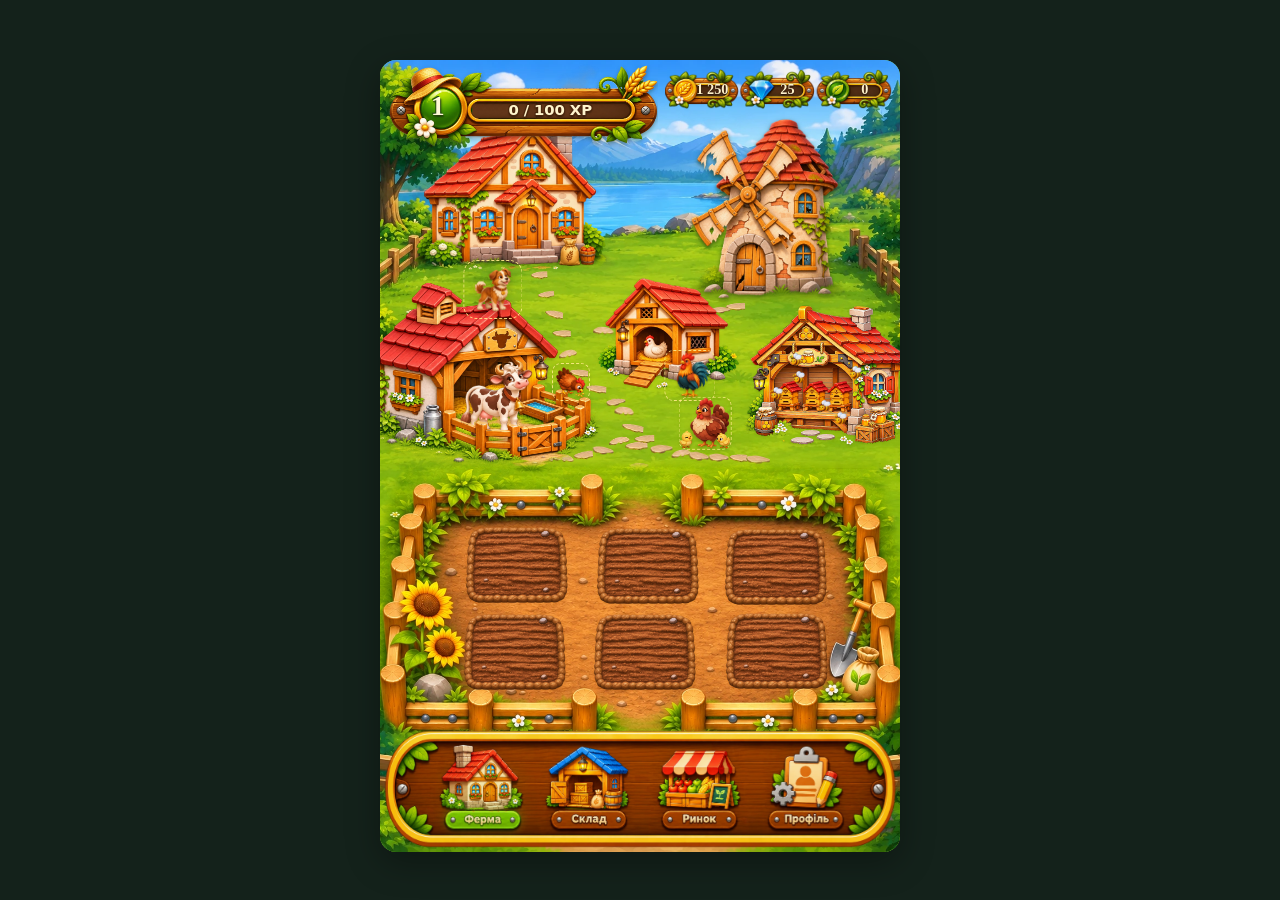
==== commit 2fd28d3f: "v433: add single cow purchase dialog after barn repair using matching game artwork and diamond payme" ====
--- a/index.html
+++ b/index.html
@@ -1330,6 +1330,60 @@
 #gh-cowshed-repair-pane .gh-cr-title-fallback{font-size:8cqw}
 #gh-cowshed-repair-pane .gh-cr-title [hidden]{display:none!important}
 </style>
+<style id="gh-cow-buy-v433">
+#gh-milk-dialog.gh-cowshed-can-buy{overflow-y:auto;align-items:safe center;padding:12px!important;background:rgba(6,24,13,.54)}
+#gh-milk-dialog.gh-cowshed-can-buy .gh-milk-box{position:relative!important;display:block!important;box-sizing:border-box!important;width:min(91vw,350px)!important;width:min(91vw,350px,calc(82dvh - 20px))!important;aspect-ratio:320/380!important;height:auto!important;min-height:0!important;max-height:none!important;padding:0!important;border:0!important;background:none!important;box-shadow:none!important;overflow:visible!important;isolation:isolate}
+#gh-milk-dialog.gh-cowshed-can-buy .gh-milk-box::before,#gh-milk-dialog.gh-cowshed-can-buy .gh-milk-box::after{content:none!important;display:none!important}
+#gh-milk-dialog.gh-cowshed-can-buy :is(#gh-milk-title,#gh-milk-close,#gh-milk-description,#gh-milk-locked,#gh-milk-production){display:none!important}
+#gh-cow-buy-pane{position:absolute;inset:0;container-type:inline-size;color:#51290e;font:800 14px/1.2 system-ui,sans-serif}
+#gh-cow-buy-pane .gh-cr-frame{position:absolute;inset:0;background:url("assets/gh-mill-frame-v421.avif") center/100% 100% no-repeat;pointer-events:none}
+#gh-cow-buy-pane .gh-cr-title{position:absolute;left:24%;top:4.5%;width:57%;height:11%;display:grid;place-items:center;box-sizing:border-box;border:2px solid #963e0c;border-radius:999px;background:repeating-linear-gradient(174deg,transparent 0 9px,#b94a111c 10px 11px,transparent 12px 19px),linear-gradient(#ffb53a 0%,#f58a12 30%,#de6608 75%,#b34705 100%);box-shadow:inset 0 2px 0 #fff1a1,inset 0 -3px 0 #a34308,0 2px 2px #5427068c;color:#fff4d7;font:950 6.05cqw/1 system-ui,sans-serif;letter-spacing:-.035em;text-shadow:-1px -1px 0 #6b2909,1px -1px 0 #6b2909,-1px 1px 0 #6b2909,1px 1px 0 #6b2909,0 2px 0 #6b2909;white-space:nowrap;padding:0 4%}
+#gh-cow-buy-pane .gh-cr-title::before,#gh-cow-buy-pane .gh-cr-title::after{content:"";position:absolute;top:50%;width:3.7%;aspect-ratio:1;border-radius:50%;transform:translateY(-50%);background:radial-gradient(circle at 35% 30%,#ffdc79,#d77a13 55%,#83390b);box-shadow:0 0 0 1px #98410c}
+#gh-cow-buy-pane .gh-cr-title::before{left:3%}#gh-cow-buy-pane .gh-cr-title::after{right:3%}
+#gh-cow-buy-close{left:84.5%;top:4%;width:12%;aspect-ratio:1;z-index:5}
+#gh-cow-buy-pane .gh-cr-close-art{background:url("assets/gh349_close.webp") center/contain no-repeat}
+#gh-cow-buy-close:active .gh-cr-close-art{transform:scale(.92);filter:brightness(.72)}
+
+#gh-cow-buy-pane .gh-cr-title.gh-cr-title-loaded{padding:0;border:0;background:none;box-shadow:none}
+#gh-cow-buy-pane .gh-cr-title.gh-cr-title-loaded::before,#gh-cow-buy-pane .gh-cr-title.gh-cr-title-loaded::after{content:none}
+#gh-cow-buy-pane .gh-cr-title img{display:none;width:100%;height:100%;object-fit:contain;pointer-events:none}
+#gh-cow-buy-pane .gh-cr-title.gh-cr-title-loaded img{display:block}
+#gh-cow-buy-pane .gh-cr-title-fallback{font-size:8cqw}
+#gh-cow-buy-pane .gh-cr-title [hidden]{display:none!important}
+
+#gh-cow-buy-pane[hidden]{display:none!important}
+#gh-cow-buy-pane .gh-cr-close-art{position:absolute;inset:0;background:url("assets/gh349_close.webp") center/contain no-repeat;transition:transform 90ms,filter 90ms}
+#gh-cow-buy-pane button{position:absolute;display:block;margin:0!important;padding:0!important;border:0!important;background:none!important;box-shadow:none!important;touch-action:manipulation;cursor:pointer;-webkit-tap-highlight-color:transparent}
+#gh-cow-buy-pane .gh-buy-banner{position:absolute;left:12%;top:19%;width:76%;height:9.7%;display:grid;place-items:center;isolation:isolate}
+#gh-cow-buy-pane .gh-buy-ribbon{position:absolute;inset:0;width:100%;height:100%;z-index:-1;overflow:visible}
+#gh-cow-buy-pane .gh-buy-banner-text{color:#fff5df;font:950 5.6cqw/1 system-ui,sans-serif;letter-spacing:-.045em;text-shadow:0 2px #7b100d,1px 0 #92160c,-1px 0 #92160c,0 -1px #92160c;margin-left:17%;white-space:nowrap}
+#gh-cow-buy-pane .gh-buy-cow-head{position:absolute;left:7%;top:-10%;width:21%;height:120%;overflow:visible;filter:drop-shadow(0 1px 0 #5b2f11)}
+#gh-cow-buy-pane .gh-buy-cow{position:absolute;left:8%;top:30%;width:42%;height:39%;object-fit:contain;pointer-events:none;filter:drop-shadow(0 2px 1px #62370f25)}
+#gh-cow-buy-pane .gh-buy-grass{position:absolute;left:8%;top:60%;width:43%;height:8%;overflow:visible;pointer-events:none}
+#gh-cow-buy-pane .gh-buy-reward{position:absolute;left:50.7%;top:32%;width:40%;height:36%;box-sizing:border-box;border:1.2px solid #c99c59;border-radius:4cqw;background:linear-gradient(145deg,#fff0cc,#f9d899);box-shadow:inset 0 1px 1px #fff9e8,0 1.5px 0 #b78443;padding:3% 1.6%;display:flex;flex-direction:column;align-items:center;justify-content:center;gap:4cqw}
+#gh-cow-buy-pane .gh-buy-reward-heading{text-align:center;font:900 4.45cqw/1.15 system-ui,sans-serif;letter-spacing:-.035em}
+#gh-cow-buy-pane .gh-buy-reward-flow{width:100%;display:grid;grid-template-columns:29% 14% 57%;align-items:center;min-width:0}
+#gh-cow-buy-pane .gh-buy-milk{display:block;width:100%;aspect-ratio:1;background:url("assets/gh-produce-v363.avif") 0% 0%/200% 200% no-repeat;filter:drop-shadow(0 1px 1px #9e541c38)}
+#gh-cow-buy-pane .gh-buy-arrow{display:block;width:100%;height:auto;overflow:visible}
+#gh-cow-buy-pane .gh-buy-reward-items{display:grid;gap:1.35cqw;min-width:0}
+#gh-cow-buy-pane .gh-buy-reward-pill{display:flex;align-items:center;gap:.8cqw;border:1px solid #d7a65f;border-radius:999px;background:linear-gradient(#fff1ce,#f9d89e);box-shadow:inset 0 1px 0 #fff8e9,0 1px 0 #be8945;padding:.7cqw .55cqw;min-width:0;font:900 3.08cqw/1 system-ui,sans-serif;letter-spacing:-.04em;white-space:nowrap}
+#gh-cow-buy-pane .gh-buy-gold,#gh-cow-buy-pane .gh-buy-xp{display:block;flex:none;width:35%;aspect-ratio:1;background-position:center;background-size:contain;background-repeat:no-repeat}
+#gh-cow-buy-pane .gh-buy-gold{background-image:url("assets/gh-warehouse-gold-wheat-v308.webp")}
+#gh-cow-buy-pane .gh-buy-xp{aspect-ratio:131/116;background-image:url("assets/gh-mill-ui-v421.avif");background-size:491.6030534351145% 384.48275862068965%;background-position:0% 100%}
+#gh-cow-buy-button{left:12%;top:79%;width:76%;height:10.7%;z-index:4;transform-origin:center}
+#gh-cow-buy-pane .gh-buy-button-face{position:absolute;inset:0;box-sizing:border-box;display:flex;align-items:center;justify-content:center;gap:2cqw;padding:0 4%;border:2px solid #2a5d07;border-radius:999px;background:linear-gradient(#b0ed36 0%,#77c819 13%,#5aa800 55%,#3e8e00 90%,#286800 100%);box-shadow:inset 0 2px 0 #d9ff8e,inset 0 -4px 0 #236a03,0 2px 0 #194607,0 3px 3px #78481060;transition:transform 90ms,filter 90ms}
+#gh-cow-buy-pane .gh-buy-button-copy{color:#fff6d9;font:950 6.1cqw/1 system-ui,sans-serif;letter-spacing:-.045em;text-shadow:0 2px #234c08,1px 0 #234c08,-1px 0 #234c08,0 -1px #234c08;white-space:nowrap}
+#gh-cow-buy-pane .gh-buy-diamond{width:15%;aspect-ratio:1;flex:none;overflow:visible;filter:drop-shadow(0 1px 0 #0b497b)}
+#gh-cow-buy-button:active:not(:disabled) .gh-buy-button-face{transform:translateY(1px) scale(.98,.94);filter:brightness(.8)}
+#gh-cow-buy-button:disabled{filter:grayscale(1);opacity:.86;cursor:not-allowed}
+#gh-cow-buy-pane button:focus-visible{outline:2px solid #f9d456;outline-offset:2px;border-radius:12px}
+#gh-cow-buy-settings{display:none;position:absolute;top:100%;left:8%;width:84%;box-sizing:border-box;padding:8px;border:1px solid #a87b42;border-radius:10px;background:#ffe8bb;color:#65401c;font-size:11px}
+body.gh-debug-visible #gh-cow-buy-settings{display:block}
+body.gh-debug-visible #gh-milk-dialog.gh-cowshed-can-buy .gh-milk-box{margin-bottom:58px}
+#gh-cow-buy-settings label{display:flex;align-items:center;justify-content:space-between;gap:6px}
+#gh-cow-buy-settings input{width:76px;padding:3px;border:1px solid #a87b42;border-radius:5px;font:600 16px system-ui}
+@media(prefers-reduced-motion:reduce){#gh-cow-buy-pane *{transition:none!important}}
+</style>
 </head><body><main class="page"><section class="stage" id="stage" aria-label="Інтерактивний макет ферми">
 <button id="gh-cowshed-toggle" class="gh-cowshed-toggle" type="button" aria-pressed="false" title="Тест: спершу ремонт, потім окрема покупка корови">🛠 Відновити корівник</button>
 <button id="gh-cow-toggle" class="gh-cow-toggle" type="button" aria-pressed="true" title="Купити першу корову (лише тест, без оплати)" hidden>🐄 Купити корову</button>
@@ -1518,6 +1572,17 @@
    <div class="gh-cr-xp"><span class="gh-cr-xp-star" aria-hidden="true"></span><span id="gh-cowshed-repair-xp">+50</span></div>
    <button type="button" id="gh-cowshed-repair-button" aria-label="Відремонтувати за 25 діамантів"><span class="gh-cr-repair-art" aria-hidden="true"></span><span id="gh-cowshed-repair-price" aria-hidden="true">25</span></button>
    <div id="gh-cowshed-repair-settings"><label>Досвід за ремонт <input id="gh-cowshed-repair-xp-input" type="number" min="0" max="100000" step="1" value="50"></label><label>Ціна в діамантах <input id="gh-cowshed-repair-price-input" type="number" min="1" max="100000" step="1" value="25"></label></div>
+ </div>
+<div id="gh-cow-buy-pane" hidden>
+ <span class="gh-cr-frame" aria-hidden="true"></span>
+ <div class="gh-cr-title" id="gh-cow-buy-title"><span class="gh-cr-title-fallback">Хлів</span><img src="[data-uri]" alt="Хлів" draggable="false" onload="this.previousElementSibling.hidden=true;this.parentElement.classList.add('gh-cr-title-loaded')" onerror="this.hidden=true"></div>
+ <button type="button" id="gh-cow-buy-close" aria-label="Закрити"><span class="gh-cr-close-art" aria-hidden="true"></span></button>
+ <div class="gh-buy-banner"><svg class="gh-buy-ribbon" viewBox="0 0 600 96" preserveAspectRatio="none" aria-hidden="true"><defs><linearGradient id="gh-buy-red" x1="0%" y1="0%" x2="0%" y2="100%"><stop stop-color="#ff8273"/><stop offset=".12" stop-color="#f44c39"/><stop offset=".7" stop-color="#d72316"/><stop offset="1" stop-color="#a9140e"/></linearGradient></defs><path d="M62 18H8Q3 19 8 26L25 49 8 74Q4 80 11 82H70M538 18H592Q597 19 592 26L575 49 592 74Q596 80 589 82H530" fill="#d9231a" stroke="#a4160c" stroke-width="5" stroke-linejoin="round"/><rect x="43" y="7" width="514" height="77" rx="13" fill="url(#gh-buy-red)" stroke="#a91b0f" stroke-width="4"/><path d="M59 15H541" stroke="#ffb1a0" stroke-width="3" stroke-linecap="round"/><path d="M57 79H543" stroke="#931108" stroke-width="4" stroke-linecap="round"/></svg><svg class="gh-buy-cow-head" viewBox="0 0 140 110" aria-hidden="true"><path d="M44 27C28 15 35 3 37 3c0 14 10 16 18 19 9-4 21-4 30 0 8-3 18-5 18-19 2 0 9 12-7 24 8 5 14 8 18 7 19-8 31-2 23 11-5 9-18 15-30 12-2 17-9 26-14 35-6 12-14 16-23 16s-17-4-23-16C42 83 35 74 33 57 21 60 8 54 3 45c-8-13 4-19 23-11 4 1 10-2 18-7Z" fill="#ffe5a6" stroke="#8b3e15" stroke-width="6" stroke-linejoin="round"/><ellipse cx="58" cy="83" rx="5" ry="6" fill="#743a17"/><ellipse cx="82" cy="83" rx="5" ry="6" fill="#743a17"/></svg><span class="gh-buy-banner-text">Купити корову</span></div>
+ <svg class="gh-buy-grass" viewBox="0 0 300 64" preserveAspectRatio="none" aria-hidden="true"><defs><radialGradient id="gh-buy-ground"><stop stop-color="#8dab32"/><stop offset=".73" stop-color="#a8c54b"/><stop offset="1" stop-color="#b2c765" stop-opacity="0"/></radialGradient></defs><ellipse cx="150" cy="39" rx="149" ry="23" fill="url(#gh-buy-ground)"/><path d="M9 36.129299759822175q-5 -2.5 -8 -5q7 1 10 3.5q0 -4 4 -5q3 3.5 1 4q4 -5 9 -6q-4 6 -7 10Z" fill="#7a9c24"/><path d="M92 46.85379050960445q-5 -6 -8 -12q7 1 10 8.399999999999999q0 -9.600000000000001 4 -12q3 8.399999999999999 1 9.600000000000001q4 -5 9 -6q-4 6 -7 10Z" fill="#97b936"/><path d="M175 50.59110991546882q-5 -3 -8 -6q7 1 10 4.199999999999999q0 -4.800000000000001 4 -6q3 4.199999999999999 1 4.800000000000001q4 -5 9 -6q-4 6 -7 10Z" fill="#5f8b1b"/><path d="M258 46.109351498780875q-5 -6.5 -8 -13q7 1 10 9.1q0 -10.4 4 -13q3 9.1 1 10.4q4 -5 9 -6q-4 6 -7 10Z" fill="#a9c83a"/><path d="M59 49.951374068112145q-5 -3.5 -8 -7q7 1 10 4.8999999999999995q0 -5.6000000000000005 4 -7q3 4.8999999999999995 1 5.6000000000000005q4 -5 9 -6q-4 6 -7 10Z" fill="#7a9c24"/><path d="M142 46.957914310994056q-5 -7 -8 -14q7 1 10 9.799999999999999q0 -11.200000000000001 4 -14q3 9.799999999999999 1 11.200000000000001q4 -5 9 -6q-4 6 -7 10Z" fill="#97b936"/><path d="M225 45.48528137423857q-5 -4 -8 -8q7 1 10 5.6q0 -6.4 4 -8q3 5.6 1 6.4q4 -5 9 -6q-4 6 -7 10Z" fill="#5f8b1b"/><path d="M26 42.22703784738319q-5 -7.5 -8 -15q7 1 10 10.5q0 -12 4 -15q3 10.5 1 12q4 -5 9 -6q-4 6 -7 10Z" fill="#a9c83a"/><path d="M109 51.91083330856482q-5 -4.5 -8 -9q7 1 10 6.3q0 -7.2 4 -9q3 6.3 1 7.2q4 -5 9 -6q-4 6 -7 10Z" fill="#7a9c24"/><path d="M192 53.85792462959223q-5 -8 -8 -16q7 1 10 11.2q0 -12.8 4 -16q3 11.2 1 12.8q4 -5 9 -6q-4 6 -7 10Z" fill="#97b936"/><path d="M275 38.10582854123025q-5 -5 -8 -10q7 1 10 7q0 -8 4 -10q3 7 1 8q4 -5 9 -6q-4 6 -7 10Z" fill="#5f8b1b"/><path d="M76 45.57367215559364q-5 -8.5 -8 -17q7 1 10 11.899999999999999q0 -13.600000000000001 4 -17q3 11.899999999999999 1 13.600000000000001q4 -5 9 -6q-4 6 -7 10Z" fill="#a9c83a"/><path d="M159 50.94674357523696q-5 -5.5 -8 -11q7 1 10 7.699999999999999q0 -8.8 4 -11q3 7.699999999999999 1 8.8q4 -5 9 -6q-4 6 -7 10Z" fill="#7a9c24"/><path d="M242 47.84856281221318q-5 -2.5 -8 -5q7 1 10 3.5q0 -4 4 -5q3 3.5 1 4q4 -5 9 -6q-4 6 -7 10Z" fill="#97b936"/><path d="M43 48.222773192467926q-5 -6 -8 -12q7 1 10 8.399999999999999q0 -9.600000000000001 4 -12q3 8.399999999999999 1 9.600000000000001q4 -5 9 -6q-4 6 -7 10Z" fill="#5f8b1b"/><path d="M126 46.62299793354357q-5 -3 -8 -6q7 1 10 4.199999999999999q0 -4.800000000000001 4 -6q3 4.199999999999999 1 4.800000000000001q4 -5 9 -6q-4 6 -7 10Z" fill="#a9c83a"/><path d="M209 46.78153354874265q-5 -6.5 -8 -13q7 1 10 9.1q0 -10.4 4 -13q3 9.1 1 10.4q4 -5 9 -6q-4 6 -7 10Z" fill="#7a9c24"/><path d="M10 40.25434155921184q-5 -3.5 -8 -7q7 1 10 4.8999999999999995q0 -5.6000000000000005 4 -7q3 4.8999999999999995 1 5.6000000000000005q4 -5 9 -6q-4 6 -7 10Z" fill="#97b936"/><path d="M93 50.924966891294744q-5 -7 -8 -14q7 1 10 9.799999999999999q0 -11.200000000000001 4 -14q3 9.799999999999999 1 11.200000000000001q4 -5 9 -6q-4 6 -7 10Z" fill="#5f8b1b"/><path d="M176 54.5579508015719q-5 -4 -8 -8q7 1 10 5.6q0 -6.4 4 -8q3 5.6 1 6.4q4 -5 9 -6q-4 6 -7 10Z" fill="#a9c83a"/><path d="M259 39.99536950712481q-5 -7.5 -8 -15q7 1 10 10.5q0 -12 4 -15q3 10.5 1 12q4 -5 9 -6q-4 6 -7 10Z" fill="#7a9c24"/><path d="M60 44.05342302750968q-5 -4.5 -8 -9q7 1 10 6.3q0 -7.2 4 -9q3 6.3 1 7.2q4 -5 9 -6q-4 6 -7 10Z" fill="#97b936"/><path d="M143 50.967773726693494q-5 -8 -8 -16q7 1 10 11.2q0 -12.8 4 -16q3 11.2 1 12.8q4 -5 9 -6q-4 6 -7 10Z" fill="#5f8b1b"/><path d="M226 49.395960086160386q-5 -5 -8 -10q7 1 10 7q0 -8 4 -10q3 7 1 8q4 -5 9 -6q-4 6 -7 10Z" fill="#a9c83a"/><path d="M27 46.34789327247075q-5 -8.5 -8 -17q7 1 10 11.899999999999999q0 -13.600000000000001 4 -17q3 11.899999999999999 1 13.600000000000001q4 -5 9 -6q-4 6 -7 10Z" fill="#7a9c24"/><path d="M110 45.96254549171121q-5 -5.5 -8 -11q7 1 10 7.699999999999999q0 -8.8 4 -11q3 7.699999999999999 1 8.8q4 -5 9 -6q-4 6 -7 10Z" fill="#97b936"/><path d="M193 47.80382525682632q-5 -2.5 -8 -5q7 1 10 3.5q0 -4 4 -5q3 3.5 1 4q4 -5 9 -6q-4 6 -7 10Z" fill="#5f8b1b"/><path d="M276 41.98427864597826q-5 -6 -8 -12q7 1 10 8.399999999999999q0 -9.600000000000001 4 -12q3 8.399999999999999 1 9.600000000000001q4 -5 9 -6q-4 6 -7 10Z" fill="#a9c83a"/><path d="M77 49.66112273718035q-5 -3 -8 -6q7 1 10 4.199999999999999q0 -4.800000000000001 4 -6q3 4.199999999999999 1 4.800000000000001q4 -5 9 -6q-4 6 -7 10Z" fill="#7a9c24"/><path d="M160 54.93426274441928q-5 -6.5 -8 -13q7 1 10 9.1q0 -10.4 4 -13q3 9.1 1 10.4q4 -5 9 -6q-4 6 -7 10Z" fill="#97b936"/><path d="M243 41.74500053422557q-5 -3.5 -8 -7q7 1 10 4.8999999999999995q0 -5.6000000000000005 4 -7q3 4.8999999999999995 1 5.6000000000000005q4 -5 9 -6q-4 6 -7 10Z" fill="#5f8b1b"/><path d="M44 42.33562215021913q-5 -7 -8 -14q7 1 10 9.799999999999999q0 -11.200000000000001 4 -14q3 9.799999999999999 1 11.200000000000001q4 -5 9 -6q-4 6 -7 10Z" fill="#a9c83a"/><path d="M127 50.65361135891563q-5 -4 -8 -8q7 1 10 5.6q0 -6.4 4 -8q3 5.6 1 6.4q4 -5 9 -6q-4 6 -7 10Z" fill="#7a9c24"/><path d="M210 50.70820393249937q-5 -7.5 -8 -15q7 1 10 10.5q0 -12 4 -15q3 10.5 1 12q4 -5 9 -6q-4 6 -7 10Z" fill="#97b936"/><path d="M11 44.3792458059144q-5 -4.5 -8 -9q7 1 10 6.3q0 -7.2 4 -9q3 6.3 1 7.2q4 -5 9 -6q-4 6 -7 10Z" fill="#5f8b1b"/><path d="M94 44.995054888521196q-5 -8 -8 -16q7 1 10 11.2q0 -12.8 4 -16q3 11.2 1 12.8q4 -5 9 -6q-4 6 -7 10Z" fill="#a9c83a"/><path d="M177 48.52352422812332q-5 -5 -8 -10q7 1 10 7q0 -8 4 -10q3 7 1 8q4 -5 9 -6q-4 6 -7 10Z" fill="#7a9c24"/><path d="M260 43.8808397169096q-5 -8.5 -8 -17q7 1 10 11.899999999999999q0 -13.600000000000001 4 -17q3 11.899999999999999 1 13.600000000000001q4 -5 9 -6q-4 6 -7 10Z" fill="#97b936"/></svg>
+ <img class="gh-buy-cow" src="assets/asset_041_39367dcc3f868c7a.webp" alt="Корова GreenHaven" draggable="false">
+ <div class="gh-buy-reward"><div class="gh-buy-reward-heading">За молоко<br>отримуєш:</div><div class="gh-buy-reward-flow"><span class="gh-buy-milk" role="img" aria-label="Молоко"></span><svg class="gh-buy-arrow" viewBox="0 0 48 52" aria-hidden="true"><path d="M5 15h20V7q0-4 4-1l15 16q3 4 0 7L29 45q-4 3-4-1v-8H5q-3 0-3-3V18q0-3 3-3z" fill="#ffb416" stroke="#c67508" stroke-width="2.5" stroke-linejoin="round"/><path d="M6 18h20" stroke="#ffed99" stroke-width="2" stroke-linecap="round"/></svg><div class="gh-buy-reward-items"><span class="gh-buy-reward-pill"><span class="gh-buy-gold" aria-hidden="true"></span>Золото</span><span class="gh-buy-reward-pill"><span class="gh-buy-xp" aria-hidden="true"></span>Досвід</span></div></div></div>
+ <button type="button" id="gh-cow-buy-button" aria-label="Купити корову за 25 діамантів"><span class="gh-buy-button-face"><span class="gh-buy-button-copy">Купити за <span id="gh-cow-buy-price">25</span></span><svg class="gh-buy-diamond" viewBox="0 0 100 84" aria-hidden="true"><path d="M19 5H81L98 29 50 80 2 29Z" fill="#04b3ee" stroke="#075789" stroke-width="4" stroke-linejoin="round"/><path d="M19 5 36 29 2 29ZM81 5 64 29 98 29Z" fill="#74efff"/><path d="M19 5H81L64 29H36Z" fill="#b9f7ff"/><path d="M2 29H36L50 80ZM98 29H64L50 80Z" fill="#0089d1"/><path d="M36 29H64L50 80Z" fill="#1cd4ff"/><path d="M19 5 36 29 50 80 64 29 81 5M2 29H98" fill="none" stroke="#d2f8ff" stroke-opacity=".75" stroke-width="2"/></svg></span></button>
+ <div id="gh-cow-buy-settings"><label>Ціна корови в діамантах <input id="gh-cow-buy-price-input" type="number" min="1" max="100000" step="1" value="25"></label></div>
  </div>
    <p id="gh-milk-description">Молоко виробляється, коли у корівнику є корова.</p>
    <p id="gh-milk-locked" hidden>Спочатку потрібно відремонтувати корівник і купити корову.</p>
@@ -2717,6 +2782,33 @@
  ghCowshedRepaired=true;ghCowCount=0;ghSaveCowshedRepair();ghSaveCowPurchased();ghMilkSync();ghMilkCloseDialog();render();ghUpdateCowshedUI();ghCowshedRefreshRepair();
 });
 
+/* v433: repaired, empty barn opens a separate purchase pane. */
+const GH_COW_BUY_COST_KEY='gh-cow-buy-cost-v433';
+let ghCowBuyCost=25;
+try{const raw=localStorage.getItem(GH_COW_BUY_COST_KEY);if(raw!==null){const n=Number(raw);if(Number.isSafeInteger(n)&&n>=1&&n<=100000)ghCowBuyCost=n;}}catch(e){}
+function ghCowRefreshBuy(){
+ const open=ghCowshedRepaired&&ghCowCount===0,cover=document.getElementById('gh-milk-dialog'),pane=document.getElementById('gh-cow-buy-pane');
+ cover.classList.toggle('gh-cowshed-can-buy',open);pane.hidden=!open;
+ if(!open)return;
+ cover.querySelector('.gh-milk-box').setAttribute('aria-labelledby','gh-cow-buy-title');
+ const button=document.getElementById('gh-cow-buy-button'),price=document.getElementById('gh-cow-buy-price'),input=document.getElementById('gh-cow-buy-price-input');
+ price.textContent=String(ghCowBuyCost);price.parentElement.style.fontSize=ghCowBuyCost>=10000?'4.4cqw':ghCowBuyCost>=1000?'5.2cqw':'';
+ button.disabled=(window.GreenHavenEconomy?.getState()?.diamonds??0)<ghCowBuyCost;
+ button.setAttribute('aria-label','Купити корову за '+ghCowBuyCost+' діамантів');
+ if(document.activeElement!==input)input.value=String(ghCowBuyCost);
+}
+document.getElementById('gh-cow-buy-price-input').addEventListener('change',e=>{
+ const n=Number(e.target.value);
+ if(document.body.classList.contains('gh-debug-visible')&&Number.isSafeInteger(n)&&n>=1&&n<=100000){ghCowBuyCost=n;try{localStorage.setItem(GH_COW_BUY_COST_KEY,String(n));}catch(err){}}
+ e.target.value=String(ghCowBuyCost);ghCowRefreshBuy();
+});
+document.getElementById('gh-cow-buy-close').addEventListener('click',e=>{e.stopPropagation();if(e.detail>0)e.currentTarget.blur();ghMilkCloseDialog();});
+document.getElementById('gh-cow-buy-button').addEventListener('click',()=>{
+ if(!ghCowshedRepaired||ghCowCount!==0)return;
+ if(!window.GreenHavenEconomy?.buyCow(ghCowBuyCost)){ghCowRefreshBuy();return;}
+ ghCowCount=1;ghSaveCowPurchased();ghMilkSync();ghMilkCloseDialog();render();ghUpdateCowshedUI();ghCowRefreshBuy();
+});
+
 /* v324: Cow shed popup — a small production view matching the chicken coop. */
 function ghMilkUpdateDialog(){
  ghMilkSync();
@@ -2726,6 +2818,7 @@
  production.hidden=!owned;
  production.closest('[role="presentation"]')?.classList.toggle('gh-player-timer',owned);
  ghCowshedRefreshRepair();
+ ghCowRefreshBuy();
  locked.hidden=owned;
  document.getElementById('gh-milk-description').textContent=!ghCowshedRepaired
   ?'Хлів потребує ремонту.'
@@ -3715,6 +3808,7 @@
    debitGold(amount){return Number.isSafeInteger(amount)&&amount>0&&amount<=100000&&change({gold:-amount});},
    repairMill(cost,xp){return Number.isSafeInteger(cost)&&cost>=1&&cost<=100000&&Number.isSafeInteger(xp)&&xp>=0&&xp<=100000&&change({diamonds:-cost,xp:xp});},
    repairCowshed(cost,xp){return Number.isSafeInteger(cost)&&cost>=1&&cost<=100000&&Number.isSafeInteger(xp)&&xp>=0&&xp<=100000&&change({diamonds:-cost,xp:xp});},
+   buyCow(cost){return Number.isSafeInteger(cost)&&cost>=1&&cost<=100000&&change({diamonds:-cost});},
    getMessage:()=>message,
    // Test-only gold settlement for selling inventory crops.
    creditGold(amount,waitForFlight=false){
